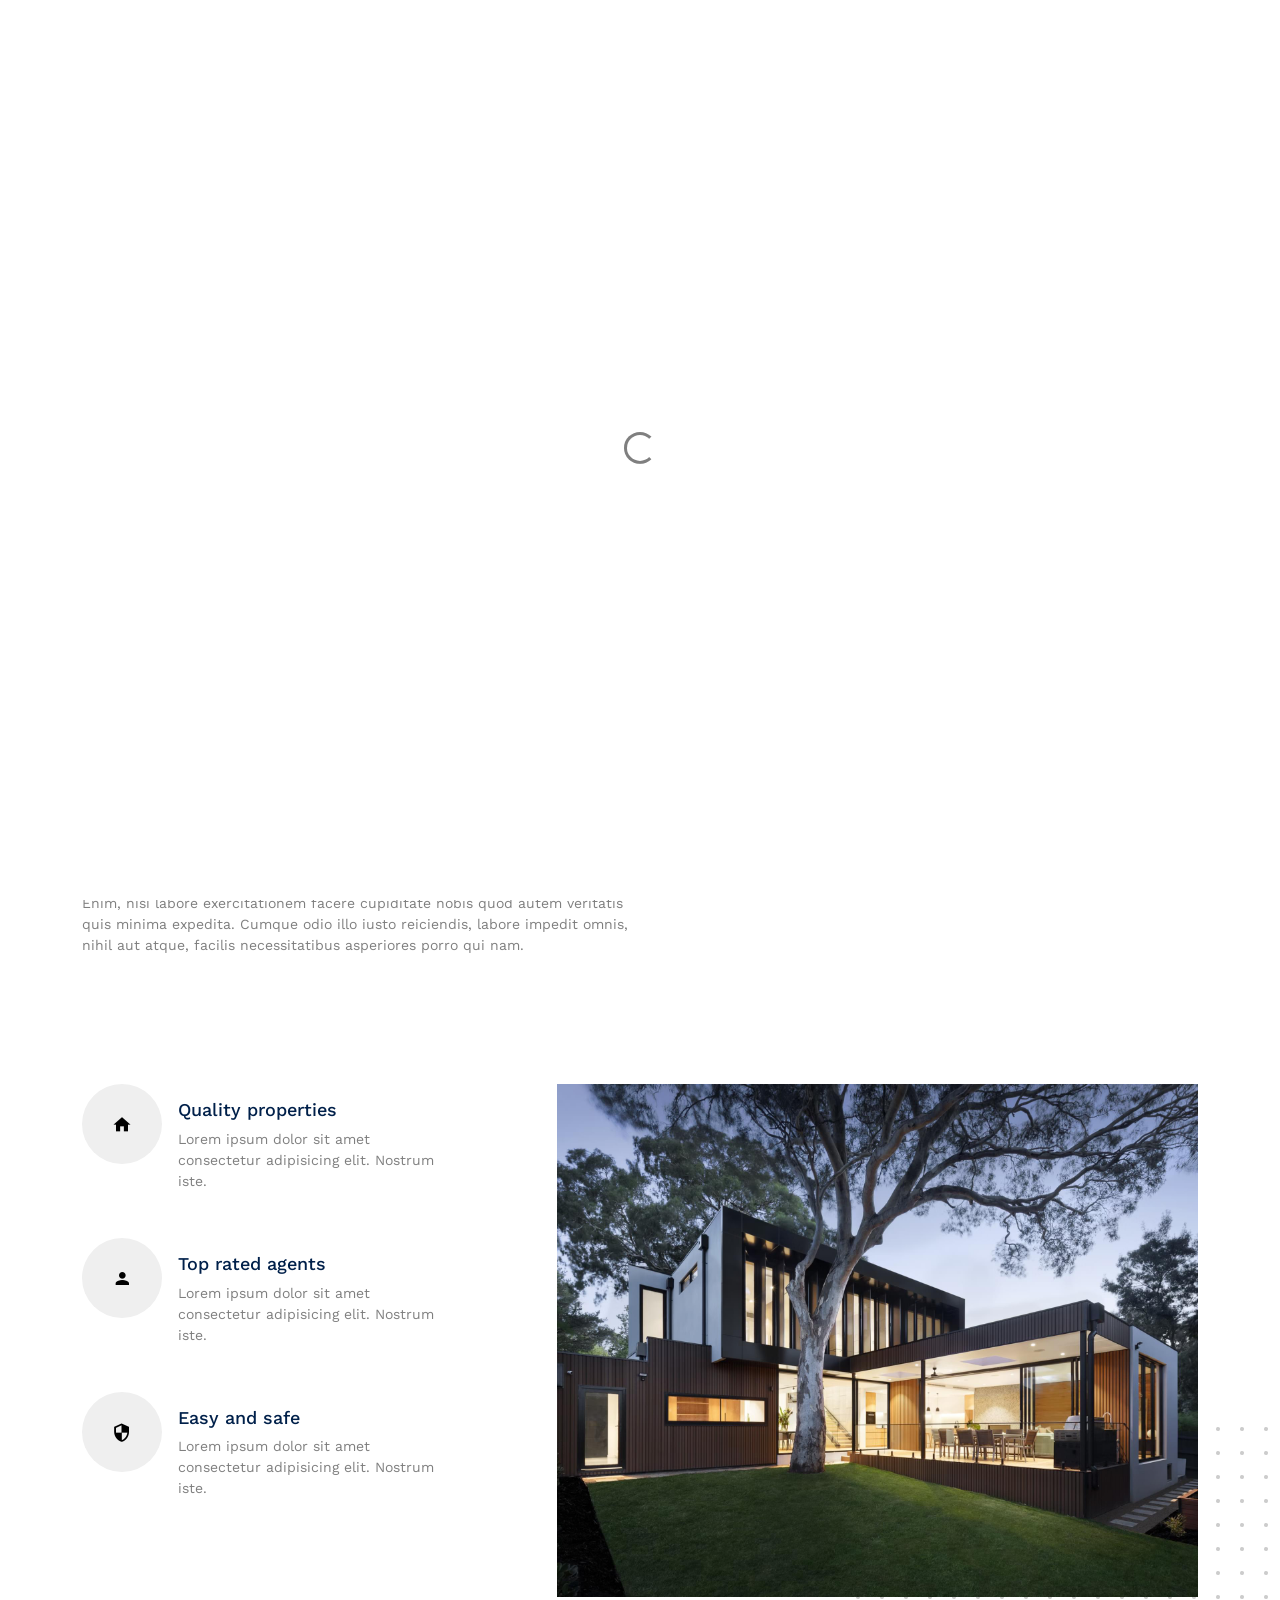
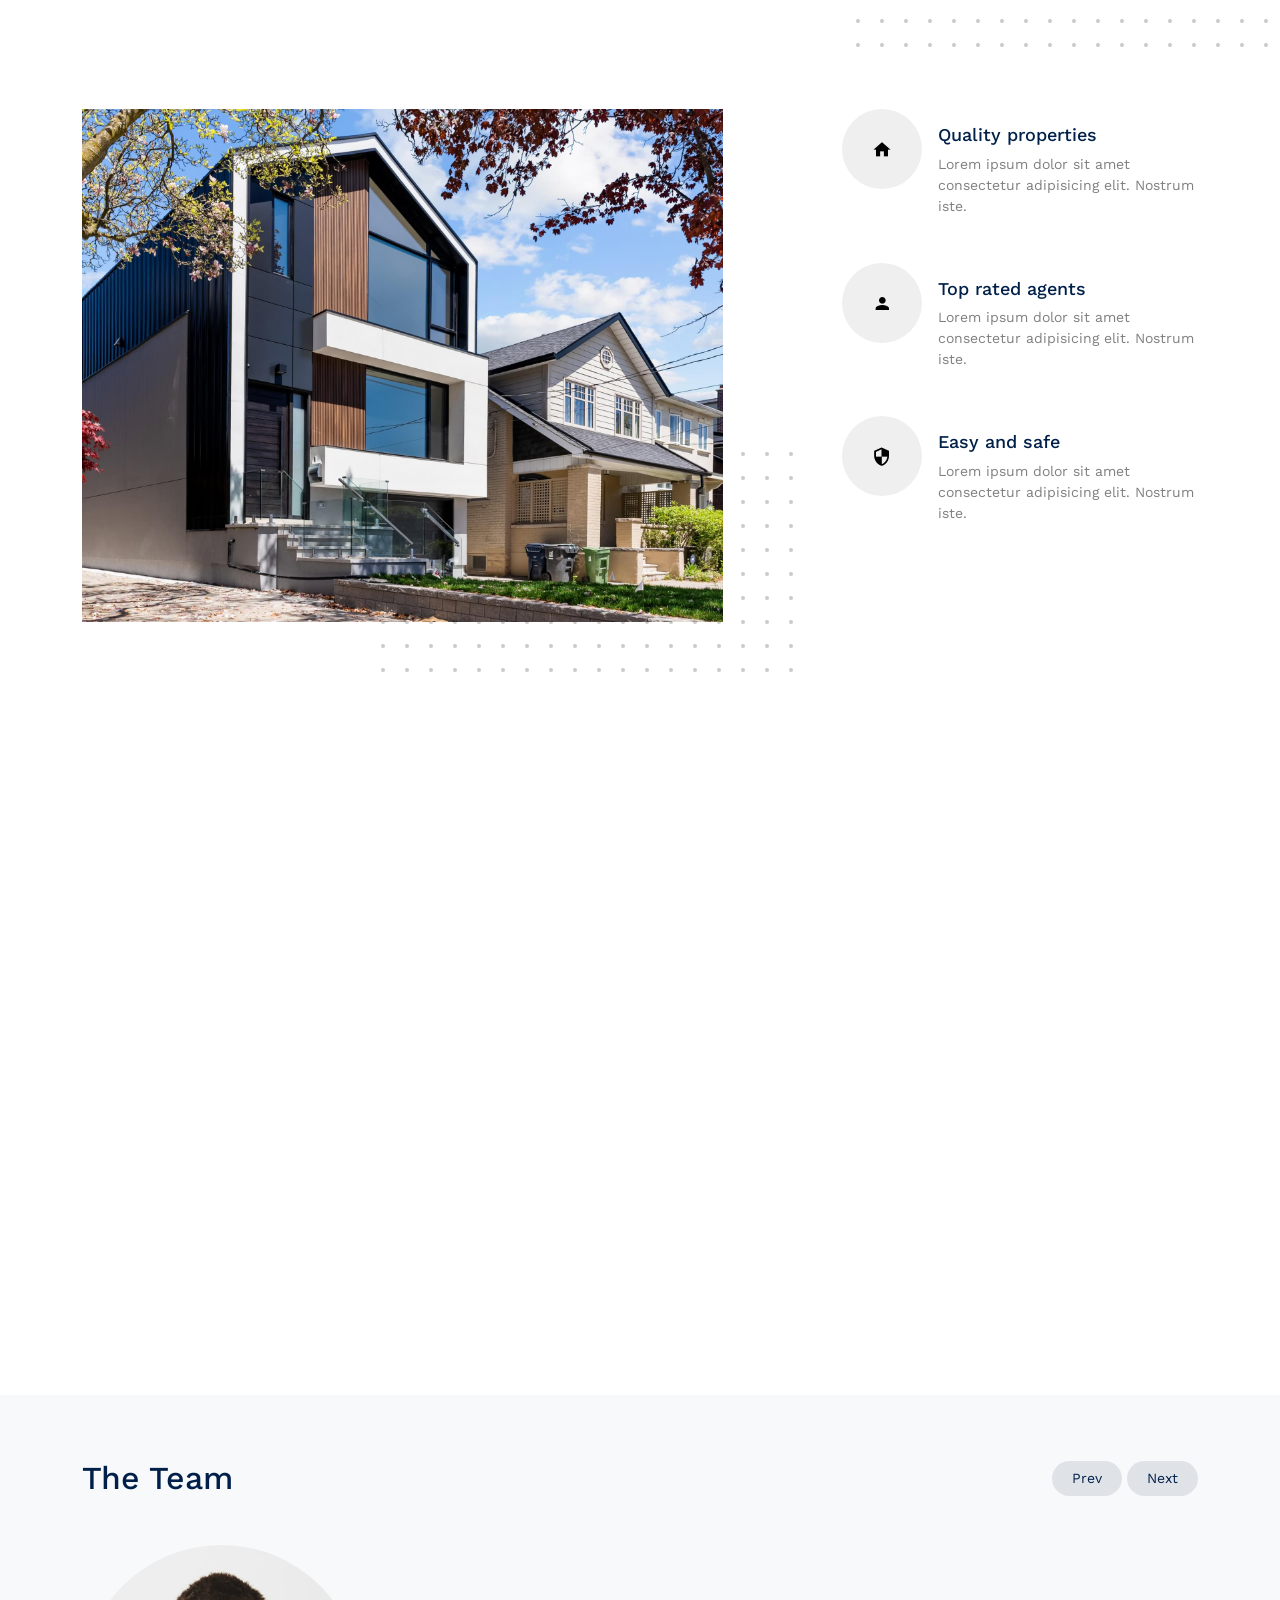
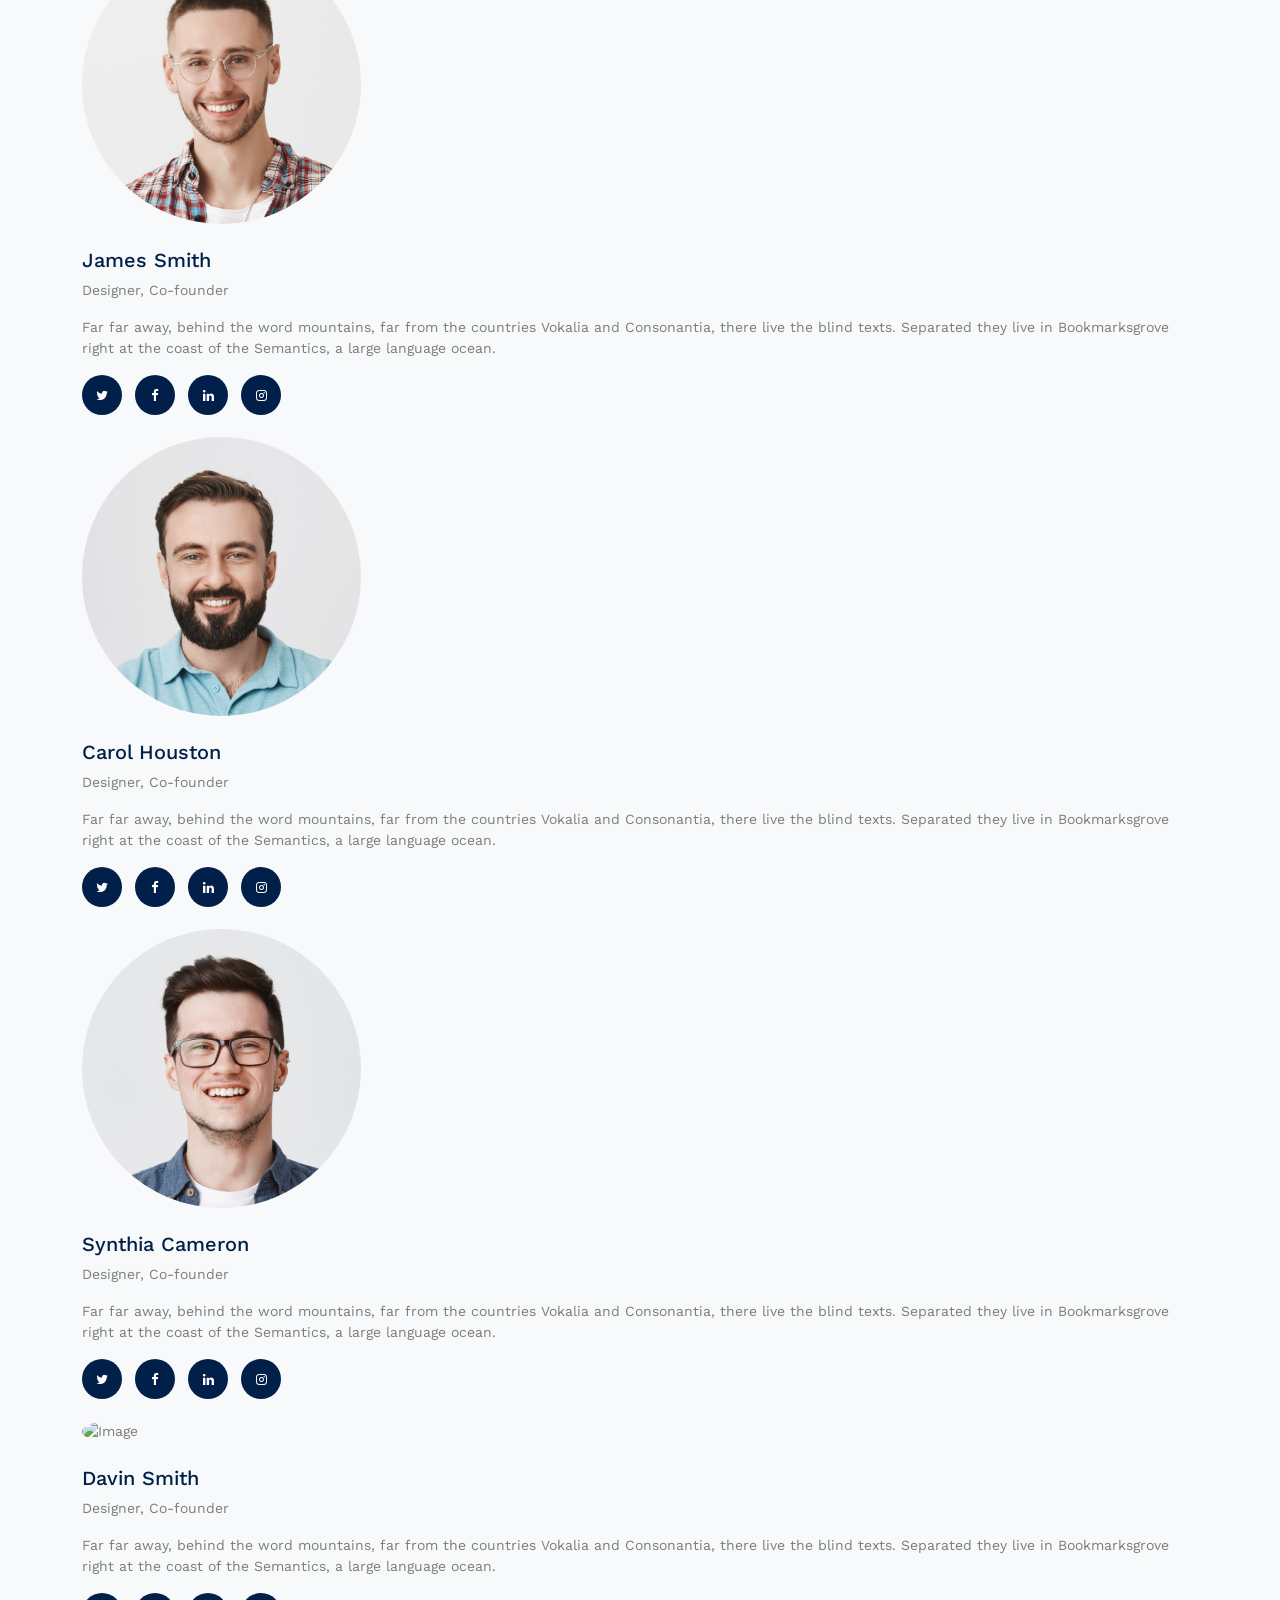
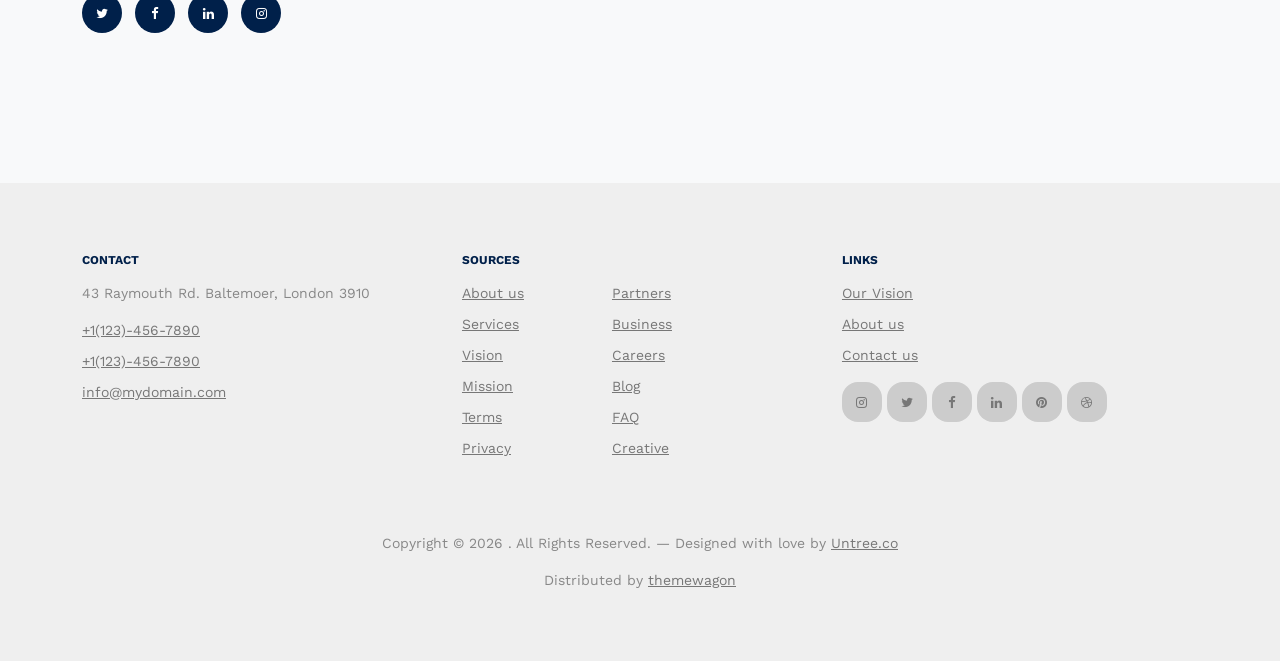
==== about.html @ 36be5779 "First commit" ====
<!-- /*
* Template Name: Property
* Template Author: Untree.co
* Template URI: https://untree.co/
* License: https://creativecommons.org/licenses/by/3.0/
*/ -->
<!DOCTYPE html>
<html lang="en">
  <head>
    <meta charset="utf-8" />
    <meta name="viewport" content="width=device-width, initial-scale=1" />
    <meta name="author" content="Untree.co" />
    <link rel="shortcut icon" href="favicon.png" />

    <meta name="description" content="" />
    <meta name="keywords" content="bootstrap, bootstrap5" />

    <link rel="preconnect" href="https://fonts.googleapis.com" />
    <link rel="preconnect" href="https://fonts.gstatic.com" crossorigin />
    <link
      href="https://fonts.googleapis.com/css2?family=Work+Sans:wght@400;500;600;700&display=swap"
      rel="stylesheet"
    />

    <link rel="stylesheet" href="fonts/icomoon/style.css" />
    <link rel="stylesheet" href="fonts/flaticon/font/flaticon.css" />

    <link rel="stylesheet" href="css/tiny-slider.css" />
    <link rel="stylesheet" href="css/aos.css" />
    <link rel="stylesheet" href="css/style.css" />

    <title>
      Property &mdash; Free Bootstrap 5 Website Template by Untree.co
    </title>
  </head>
  <body>
    <div class="site-mobile-menu site-navbar-target">
      <div class="site-mobile-menu-header">
        <div class="site-mobile-menu-close">
          <span class="icofont-close js-menu-toggle"></span>
        </div>
      </div>
      <div class="site-mobile-menu-body"></div>
    </div>

    <nav class="site-nav">
      <div class="container">
        <div class="menu-bg-wrap">
          <div class="site-navigation">
            <a href="index.html" class="logo m-0 float-start">Property</a>

            <ul
              class="js-clone-nav d-none d-lg-inline-block text-start site-menu float-end"
            >
              <li><a href="index.html">Home</a></li>
              <li class="has-children">
                <a href="properties.html">Properties</a>
                <ul class="dropdown">
                  <li><a href="#">Buy Property</a></li>
                  <li><a href="#">Sell Property</a></li>
                  <li class="has-children">
                    <a href="#">Dropdown</a>
                    <ul class="dropdown">
                      <li><a href="#">Sub Menu One</a></li>
                      <li><a href="#">Sub Menu Two</a></li>
                      <li><a href="#">Sub Menu Three</a></li>
                    </ul>
                  </li>
                </ul>
              </li>
              <li><a href="services.html">Services</a></li>
              <li class="active"><a href="about.html">About</a></li>
              <li><a href="contact.html">Contact Us</a></li>
            </ul>

            <a
              href="#"
              class="burger light me-auto float-end mt-1 site-menu-toggle js-menu-toggle d-inline-block d-lg-none"
              data-toggle="collapse"
              data-target="#main-navbar"
            >
              <span></span>
            </a>
          </div>
        </div>
      </div>
    </nav>

    <div
      class="hero page-inner overlay"
      style="background-image: url('images/hero_bg_3.jpg')"
    >
      <div class="container">
        <div class="row justify-content-center align-items-center">
          <div class="col-lg-9 text-center mt-5">
            <h1 class="heading" data-aos="fade-up">About</h1>

            <nav
              aria-label="breadcrumb"
              data-aos="fade-up"
              data-aos-delay="200"
            >
              <ol class="breadcrumb text-center justify-content-center">
                <li class="breadcrumb-item"><a href="index.html">Home</a></li>
                <li
                  class="breadcrumb-item active text-white-50"
                  aria-current="page"
                >
                  About
                </li>
              </ol>
            </nav>
          </div>
        </div>
      </div>
    </div>

    <div class="section">
      <div class="container">
        <div class="row text-left mb-5">
          <div class="col-12">
            <h2 class="font-weight-bold heading text-primary mb-4">About Us</h2>
          </div>
          <div class="col-lg-6">
            <p class="text-black-50">
              Lorem ipsum dolor sit amet consectetur adipisicing elit. Numquam
              enim pariatur similique debitis vel nisi qui reprehenderit totam?
              Quod maiores.
            </p>
            <p class="text-black-50">
              Lorem ipsum dolor sit amet consectetur adipisicing elit. Magni
              saepe, explicabo nihil. Est, autem error cumque ipsum repellendus
              veniam sed blanditiis unde ullam maxime veritatis perferendis
              cupiditate, at non esse!
            </p>
            <p class="text-black-50">
              Enim, nisi labore exercitationem facere cupiditate nobis quod
              autem veritatis quis minima expedita. Cumque odio illo iusto
              reiciendis, labore impedit omnis, nihil aut atque, facilis
              necessitatibus asperiores porro qui nam.
            </p>
          </div>
          <div class="col-lg-6">
            <p class="text-black-50">
              Lorem ipsum dolor sit amet consectetur adipisicing elit. Magni
              saepe, explicabo nihil. Est, autem error cumque ipsum repellendus
              veniam sed blanditiis unde ullam maxime veritatis perferendis
              cupiditate, at non esse!
            </p>
            <p class="text-black-50">
              Enim, nisi labore exercitationem facere cupiditate nobis quod
              autem veritatis quis minima expedita. Cumque odio illo iusto
              reiciendis, labore impedit omnis, nihil aut atque, facilis
              necessitatibus asperiores porro qui nam.
            </p>
          </div>
        </div>
      </div>
    </div>

    <div class="section pt-0">
      <div class="container">
        <div class="row justify-content-between mb-5">
          <div class="col-lg-7 mb-5 mb-lg-0 order-lg-2">
            <div class="img-about dots">
              <img src="images/hero_bg_3.jpg" alt="Image" class="img-fluid" />
            </div>
          </div>
          <div class="col-lg-4">
            <div class="d-flex feature-h">
              <span class="wrap-icon me-3">
                <span class="icon-home2"></span>
              </span>
              <div class="feature-text">
                <h3 class="heading">Quality properties</h3>
                <p class="text-black-50">
                  Lorem ipsum dolor sit amet consectetur adipisicing elit.
                  Nostrum iste.
                </p>
              </div>
            </div>

            <div class="d-flex feature-h">
              <span class="wrap-icon me-3">
                <span class="icon-person"></span>
              </span>
              <div class="feature-text">
                <h3 class="heading">Top rated agents</h3>
                <p class="text-black-50">
                  Lorem ipsum dolor sit amet consectetur adipisicing elit.
                  Nostrum iste.
                </p>
              </div>
            </div>

            <div class="d-flex feature-h">
              <span class="wrap-icon me-3">
                <span class="icon-security"></span>
              </span>
              <div class="feature-text">
                <h3 class="heading">Easy and safe</h3>
                <p class="text-black-50">
                  Lorem ipsum dolor sit amet consectetur adipisicing elit.
                  Nostrum iste.
                </p>
              </div>
            </div>
          </div>
        </div>
      </div>
    </div>

    <div class="section pt-0">
      <div class="container">
        <div class="row justify-content-between mb-5">
          <div class="col-lg-7 mb-5 mb-lg-0">
            <div class="img-about dots">
              <img src="images/hero_bg_2.jpg" alt="Image" class="img-fluid" />
            </div>
          </div>
          <div class="col-lg-4">
            <div class="d-flex feature-h">
              <span class="wrap-icon me-3">
                <span class="icon-home2"></span>
              </span>
              <div class="feature-text">
                <h3 class="heading">Quality properties</h3>
                <p class="text-black-50">
                  Lorem ipsum dolor sit amet consectetur adipisicing elit.
                  Nostrum iste.
                </p>
              </div>
            </div>

            <div class="d-flex feature-h">
              <span class="wrap-icon me-3">
                <span class="icon-person"></span>
              </span>
              <div class="feature-text">
                <h3 class="heading">Top rated agents</h3>
                <p class="text-black-50">
                  Lorem ipsum dolor sit amet consectetur adipisicing elit.
                  Nostrum iste.
                </p>
              </div>
            </div>

            <div class="d-flex feature-h">
              <span class="wrap-icon me-3">
                <span class="icon-security"></span>
              </span>
              <div class="feature-text">
                <h3 class="heading">Easy and safe</h3>
                <p class="text-black-50">
                  Lorem ipsum dolor sit amet consectetur adipisicing elit.
                  Nostrum iste.
                </p>
              </div>
            </div>
          </div>
        </div>
      </div>
    </div>
    <div class="section">
      <div class="container">
        <div class="row">
          <div class="col-md-4" data-aos="fade-up" data-aos-delay="0">
            <img src="images/img_1.jpg" alt="Image" class="img-fluid" />
          </div>
          <div class="col-md-4 mt-lg-5" data-aos="fade-up" data-aos-delay="100">
            <img src="images/img_3.jpg" alt="Image" class="img-fluid" />
          </div>
          <div class="col-md-4" data-aos="fade-up" data-aos-delay="200">
            <img src="images/img_2.jpg" alt="Image" class="img-fluid" />
          </div>
        </div>
        <div class="row section-counter mt-5">
          <div
            class="col-6 col-sm-6 col-md-6 col-lg-3"
            data-aos="fade-up"
            data-aos-delay="300"
          >
            <div class="counter-wrap mb-5 mb-lg-0">
              <span class="number"
                ><span class="countup text-primary">2917</span></span
              >
              <span class="caption text-black-50"># of Buy Properties</span>
            </div>
          </div>
          <div
            class="col-6 col-sm-6 col-md-6 col-lg-3"
            data-aos="fade-up"
            data-aos-delay="400"
          >
            <div class="counter-wrap mb-5 mb-lg-0">
              <span class="number"
                ><span class="countup text-primary">3918</span></span
              >
              <span class="caption text-black-50"># of Sell Properties</span>
            </div>
          </div>
          <div
            class="col-6 col-sm-6 col-md-6 col-lg-3"
            data-aos="fade-up"
            data-aos-delay="500"
          >
            <div class="counter-wrap mb-5 mb-lg-0">
              <span class="number"
                ><span class="countup text-primary">38928</span></span
              >
              <span class="caption text-black-50"># of All Properties</span>
            </div>
          </div>
          <div
            class="col-6 col-sm-6 col-md-6 col-lg-3"
            data-aos="fade-up"
            data-aos-delay="600"
          >
            <div class="counter-wrap mb-5 mb-lg-0">
              <span class="number"
                ><span class="countup text-primary">1291</span></span
              >
              <span class="caption text-black-50"># of Agents</span>
            </div>
          </div>
        </div>
      </div>
    </div>

    <div class="section sec-testimonials bg-light">
      <div class="container">
        <div class="row mb-5 align-items-center">
          <div class="col-md-6">
            <h2 class="font-weight-bold heading text-primary mb-4 mb-md-0">
              The Team
            </h2>
          </div>
          <div class="col-md-6 text-md-end">
            <div id="testimonial-nav">
              <span class="prev" data-controls="prev">Prev</span>

              <span class="next" data-controls="next">Next</span>
            </div>
          </div>
        </div>

        <div class="row">
          <div class="col-lg-4"></div>
        </div>
        <div class="testimonial-slider-wrap">
          <div class="testimonial-slider">
            <div class="item">
              <div class="testimonial">
                <img
                  src="images/person_1-min.jpg"
                  alt="Image"
                  class="img-fluid rounded-circle w-25 mb-4"
                />
                <h3 class="h5 text-primary">James Smith</h3>
                <p class="text-black-50">Designer, Co-founder</p>

                <p>
                  Far far away, behind the word mountains, far from the
                  countries Vokalia and Consonantia, there live the blind texts.
                  Separated they live in Bookmarksgrove right at the coast of
                  the Semantics, a large language ocean.
                </p>

                <ul class="social list-unstyled list-inline dark-hover">
                  <li class="list-inline-item">
                    <a href="#"><span class="icon-twitter"></span></a>
                  </li>
                  <li class="list-inline-item">
                    <a href="#"><span class="icon-facebook"></span></a>
                  </li>
                  <li class="list-inline-item">
                    <a href="#"><span class="icon-linkedin"></span></a>
                  </li>
                  <li class="list-inline-item">
                    <a href="#"><span class="icon-instagram"></span></a>
                  </li>
                </ul>
              </div>
            </div>

            <div class="item">
              <div class="testimonial">
                <img
                  src="images/person_2-min.jpg"
                  alt="Image"
                  class="img-fluid rounded-circle w-25 mb-4"
                />
                <h3 class="h5 text-primary">Carol Houston</h3>
                <p class="text-black-50">Designer, Co-founder</p>

                <p>
                  Far far away, behind the word mountains, far from the
                  countries Vokalia and Consonantia, there live the blind texts.
                  Separated they live in Bookmarksgrove right at the coast of
                  the Semantics, a large language ocean.
                </p>

                <ul class="social list-unstyled list-inline dark-hover">
                  <li class="list-inline-item">
                    <a href="#"><span class="icon-twitter"></span></a>
                  </li>
                  <li class="list-inline-item">
                    <a href="#"><span class="icon-facebook"></span></a>
                  </li>
                  <li class="list-inline-item">
                    <a href="#"><span class="icon-linkedin"></span></a>
                  </li>
                  <li class="list-inline-item">
                    <a href="#"><span class="icon-instagram"></span></a>
                  </li>
                </ul>
              </div>
            </div>

            <div class="item">
              <div class="testimonial">
                <img
                  src="images/person_3-min.jpg"
                  alt="Image"
                  class="img-fluid rounded-circle w-25 mb-4"
                />
                <h3 class="h5 text-primary">Synthia Cameron</h3>
                <p class="text-black-50">Designer, Co-founder</p>

                <p>
                  Far far away, behind the word mountains, far from the
                  countries Vokalia and Consonantia, there live the blind texts.
                  Separated they live in Bookmarksgrove right at the coast of
                  the Semantics, a large language ocean.
                </p>

                <ul class="social list-unstyled list-inline dark-hover">
                  <li class="list-inline-item">
                    <a href="#"><span class="icon-twitter"></span></a>
                  </li>
                  <li class="list-inline-item">
                    <a href="#"><span class="icon-facebook"></span></a>
                  </li>
                  <li class="list-inline-item">
                    <a href="#"><span class="icon-linkedin"></span></a>
                  </li>
                  <li class="list-inline-item">
                    <a href="#"><span class="icon-instagram"></span></a>
                  </li>
                </ul>
              </div>
            </div>

            <div class="item">
              <div class="testimonial">
                <img
                  src="images/person_4.jpg"
                  alt="Image"
                  class="img-fluid rounded-circle w-25 mb-4"
                />
                <h3 class="h5 text-primary">Davin Smith</h3>
                <p class="text-black-50">Designer, Co-founder</p>

                <p>
                  Far far away, behind the word mountains, far from the
                  countries Vokalia and Consonantia, there live the blind texts.
                  Separated they live in Bookmarksgrove right at the coast of
                  the Semantics, a large language ocean.
                </p>

                <ul class="social list-unstyled list-inline dark-hover">
                  <li class="list-inline-item">
                    <a href="#"><span class="icon-twitter"></span></a>
                  </li>
                  <li class="list-inline-item">
                    <a href="#"><span class="icon-facebook"></span></a>
                  </li>
                  <li class="list-inline-item">
                    <a href="#"><span class="icon-linkedin"></span></a>
                  </li>
                  <li class="list-inline-item">
                    <a href="#"><span class="icon-instagram"></span></a>
                  </li>
                </ul>
              </div>
            </div>
          </div>
        </div>
      </div>
    </div>

    <div class="site-footer">
      <div class="container">
        <div class="row">
          <div class="col-lg-4">
            <div class="widget">
              <h3>Contact</h3>
              <address>43 Raymouth Rd. Baltemoer, London 3910</address>
              <ul class="list-unstyled links">
                <li><a href="tel://11234567890">+1(123)-456-7890</a></li>
                <li><a href="tel://11234567890">+1(123)-456-7890</a></li>
                <li>
                  <a href="mailto:info@mydomain.com">info@mydomain.com</a>
                </li>
              </ul>
            </div>
            <!-- /.widget -->
          </div>
          <!-- /.col-lg-4 -->
          <div class="col-lg-4">
            <div class="widget">
              <h3>Sources</h3>
              <ul class="list-unstyled float-start links">
                <li><a href="#">About us</a></li>
                <li><a href="#">Services</a></li>
                <li><a href="#">Vision</a></li>
                <li><a href="#">Mission</a></li>
                <li><a href="#">Terms</a></li>
                <li><a href="#">Privacy</a></li>
              </ul>
              <ul class="list-unstyled float-start links">
                <li><a href="#">Partners</a></li>
                <li><a href="#">Business</a></li>
                <li><a href="#">Careers</a></li>
                <li><a href="#">Blog</a></li>
                <li><a href="#">FAQ</a></li>
                <li><a href="#">Creative</a></li>
              </ul>
            </div>
            <!-- /.widget -->
          </div>
          <!-- /.col-lg-4 -->
          <div class="col-lg-4">
            <div class="widget">
              <h3>Links</h3>
              <ul class="list-unstyled links">
                <li><a href="#">Our Vision</a></li>
                <li><a href="#">About us</a></li>
                <li><a href="#">Contact us</a></li>
              </ul>

              <ul class="list-unstyled social">
                <li>
                  <a href="#"><span class="icon-instagram"></span></a>
                </li>
                <li>
                  <a href="#"><span class="icon-twitter"></span></a>
                </li>
                <li>
                  <a href="#"><span class="icon-facebook"></span></a>
                </li>
                <li>
                  <a href="#"><span class="icon-linkedin"></span></a>
                </li>
                <li>
                  <a href="#"><span class="icon-pinterest"></span></a>
                </li>
                <li>
                  <a href="#"><span class="icon-dribbble"></span></a>
                </li>
              </ul>
            </div>
            <!-- /.widget -->
          </div>
          <!-- /.col-lg-4 -->
        </div>
        <!-- /.row -->

        <div class="row mt-5">
          <div class="col-12 text-center">
            <!-- 
              **==========
              NOTE: 
              Please don't remove this copyright link unless you buy the license here https://untree.co/license/  
              **==========
            -->

            <p>
              Copyright &copy;
              <script>
                document.write(new Date().getFullYear());
              </script>
              . All Rights Reserved. &mdash; Designed with love by
              <a href="https://untree.co">Untree.co</a>
              <!-- License information: https://untree.co/license/ -->
            </p>
            <div>
              Distributed by
              <a href="https://themewagon.com/" target="_blank">themewagon</a>
            </div>
          </div>
        </div>
      </div>
      <!-- /.container -->
    </div>
    <!-- /.site-footer -->

    <!-- Preloader -->
    <div id="overlayer"></div>
    <div class="loader">
      <div class="spinner-border" role="status">
        <span class="visually-hidden">Loading...</span>
      </div>
    </div>

    <script src="js/bootstrap.bundle.min.js"></script>
    <script src="js/tiny-slider.js"></script>
    <script src="js/aos.js"></script>
    <script src="js/navbar.js"></script>
    <script src="js/counter.js"></script>
    <script src="js/custom.js"></script>
  </body>
</html>
---- fonts/icomoon/style.css ----
@font-face {
  font-family: 'icomoon';
  src:  url('fonts/icomoon.eot?10si43');
  src:  url('fonts/icomoon.eot?10si43#iefix') format('embedded-opentype'),
    url('fonts/icomoon.ttf?10si43') format('truetype'),
    url('fonts/icomoon.woff?10si43') format('woff'),
    url('fonts/icomoon.svg?10si43#icomoon') format('svg');
  font-weight: normal;
  font-style: normal;
}

[class^="icon-"], [class*=" icon-"] {
  /* use !important to prevent issues with browser extensions that change fonts */
  font-family: 'icomoon' !important;
  speak: none;
  font-style: normal;
  font-weight: normal;
  font-variant: normal;
  text-transform: none;
  line-height: 1;

  /* Better Font Rendering =========== */
  -webkit-font-smoothing: antialiased;
  -moz-osx-font-smoothing: grayscale;
}

.icon-asterisk:before {
  content: "\f069";
}
.icon-plus:before {
  content: "\f067";
}
.icon-question:before {
  content: "\f128";
}
.icon-minus:before {
  content: "\f068";
}
.icon-glass:before {
  content: "\f000";
}
.icon-music:before {
  content: "\f001";
}
.icon-search:before {
  content: "\f002";
}
.icon-envelope-o:before {
  content: "\f003";
}
.icon-heart:before {
  content: "\f004";
}
.icon-star:before {
  content: "\f005";
}
.icon-star-o:before {
  content: "\f006";
}
.icon-user:before {
  content: "\f007";
}
.icon-film:before {
  content: "\f008";
}
.icon-th-large:before {
  content: "\f009";
}
.icon-th:before {
  content: "\f00a";
}
.icon-th-list:before {
  content: "\f00b";
}
.icon-check:before {
  content: "\f00c";
}
.icon-close:before {
  content: "\f00d";
}
.icon-remove:before {
  content: "\f00d";
}
.icon-times:before {
  content: "\f00d";
}
.icon-search-plus:before {
  content: "\f00e";
}
.icon-search-minus:before {
  content: "\f010";
}
.icon-power-off:before {
  content: "\f011";
}
.icon-signal:before {
  content: "\f012";
}
.icon-cog:before {
  content: "\f013";
}
.icon-gear:before {
  content: "\f013";
}
.icon-trash-o:before {
  content: "\f014";
}
.icon-home:before {
  content: "\f015";
}
.icon-file-o:before {
  content: "\f016";
}
.icon-clock-o:before {
  content: "\f017";
}
.icon-road:before {
  content: "\f018";
}
.icon-download:before {
  content: "\f019";
}
.icon-arrow-circle-o-down:before {
  content: "\f01a";
}
.icon-arrow-circle-o-up:before {
  content: "\f01b";
}
.icon-inbox:before {
  content: "\f01c";
}
.icon-play-circle-o:before {
  content: "\f01d";
}
.icon-repeat:before {
  content: "\f01e";
}
.icon-rotate-right:before {
  content: "\f01e";
}
.icon-refresh:before {
  content: "\f021";
}
.icon-list-alt:before {
  content: "\f022";
}
.icon-lock:before {
  content: "\f023";
}
.icon-flag:before {
  content: "\f024";
}
.icon-headphones:before {
  content: "\f025";
}
.icon-volume-off:before {
  content: "\f026";
}
.icon-volume-down:before {
  content: "\f027";
}
.icon-volume-up:before {
  content: "\f028";
}
.icon-qrcode:before {
  content: "\f029";
}
.icon-barcode:before {
  content: "\f02a";
}
.icon-tag:before {
  content: "\f02b";
}
.icon-tags:before {
  content: "\f02c";
}
.icon-book:before {
  content: "\f02d";
}
.icon-bookmark:before {
  content: "\f02e";
}
.icon-print:before {
  content: "\f02f";
}
.icon-camera:before {
  content: "\f030";
}
.icon-font:before {
  content: "\f031";
}
.icon-bold:before {
  content: "\f032";
}
.icon-italic:before {
  content: "\f033";
}
.icon-text-height:before {
  content: "\f034";
}
.icon-text-width:before {
  content: "\f035";
}
.icon-align-left:before {
  content: "\f036";
}
.icon-align-center:before {
  content: "\f037";
}
.icon-align-right:before {
  content: "\f038";
}
.icon-align-justify:before {
  content: "\f039";
}
.icon-list:before {
  content: "\f03a";
}
.icon-dedent:before {
  content: "\f03b";
}
.icon-outdent:before {
  content: "\f03b";
}
.icon-indent:before {
  content: "\f03c";
}
.icon-video-camera:before {
  content: "\f03d";
}
.icon-image:before {
  content: "\f03e";
}
.icon-photo:before {
  content: "\f03e";
}
.icon-picture-o:before {
  content: "\f03e";
}
.icon-pencil:before {
  content: "\f040";
}
.icon-map-marker:before {
  content: "\f041";
}
.icon-adjust:before {
  content: "\f042";
}
.icon-tint:before {
  content: "\f043";
}
.icon-edit:before {
  content: "\f044";
}
.icon-pencil-square-o:before {
  content: "\f044";
}
.icon-share-square-o:before {
  content: "\f045";
}
.icon-check-square-o:before {
  content: "\f046";
}
.icon-arrows:before {
  content: "\f047";
}
.icon-step-backward:before {
  content: "\f048";
}
.icon-fast-backward:before {
  content: "\f049";
}
.icon-backward:before {
  content: "\f04a";
}
.icon-play:before {
  content: "\f04b";
}
.icon-pause:before {
  content: "\f04c";
}
.icon-stop:before {
  content: "\f04d";
}
.icon-forward:before {
  content: "\f04e";
}
.icon-fast-forward:before {
  content: "\f050";
}
.icon-step-forward:before {
  content: "\f051";
}
.icon-eject:before {
  content: "\f052";
}
.icon-chevron-left:before {
  content: "\f053";
}
.icon-chevron-right:before {
  content: "\f054";
}
.icon-plus-circle:before {
  content: "\f055";
}
.icon-minus-circle:before {
  content: "\f056";
}
.icon-times-circle:before {
  content: "\f057";
}
.icon-check-circle:before {
  content: "\f058";
}
.icon-question-circle:before {
  content: "\f059";
}
.icon-info-circle:before {
  content: "\f05a";
}
.icon-crosshairs:before {
  content: "\f05b";
}
.icon-times-circle-o:before {
  content: "\f05c";
}
.icon-check-circle-o:before {
  content: "\f05d";
}
.icon-ban:before {
  content: "\f05e";
}
.icon-arrow-left:before {
  content: "\f060";
}
.icon-arrow-right:before {
  content: "\f061";
}
.icon-arrow-up:before {
  content: "\f062";
}
.icon-arrow-down:before {
  content: "\f063";
}
.icon-mail-forward:before {
  content: "\f064";
}
.icon-share:before {
  content: "\f064";
}
.icon-expand:before {
  content: "\f065";
}
.icon-compress:before {
  content: "\f066";
}
.icon-exclamation-circle:before {
  content: "\f06a";
}
.icon-gift:before {
  content: "\f06b";
}
.icon-leaf:before {
  content: "\f06c";
}
.icon-fire:before {
  content: "\f06d";
}
.icon-eye:before {
  content: "\f06e";
}
.icon-eye-slash:before {
  content: "\f070";
}
.icon-exclamation-triangle:before {
  content: "\f071";
}
.icon-warning:before {
  content: "\f071";
}
.icon-plane:before {
  content: "\f072";
}
.icon-calendar:before {
  content: "\f073";
}
.icon-random:before {
  content: "\f074";
}
.icon-comment:before {
  content: "\f075";
}
.icon-magnet:before {
  content: "\f076";
}
.icon-chevron-up:before {
  content: "\f077";
}
.icon-chevron-down:before {
  content: "\f078";
}
.icon-retweet:before {
  content: "\f079";
}
.icon-shopping-cart:before {
  content: "\f07a";
}
.icon-folder:before {
  content: "\f07b";
}
.icon-folder-open:before {
  content: "\f07c";
}
.icon-arrows-v:before {
  content: "\f07d";
}
.icon-arrows-h:before {
  content: "\f07e";
}
.icon-bar-chart:before {
  content: "\f080";
}
.icon-bar-chart-o:before {
  content: "\f080";
}
.icon-twitter-square:before {
  content: "\f081";
}
.icon-facebook-square:before {
  content: "\f082";
}
.icon-camera-retro:before {
  content: "\f083";
}
.icon-key:before {
  content: "\f084";
}
.icon-cogs:before {
  content: "\f085";
}
.icon-gears:before {
  content: "\f085";
}
.icon-comments:before {
  content: "\f086";
}
.icon-thumbs-o-up:before {
  content: "\f087";
}
.icon-thumbs-o-down:before {
  content: "\f088";
}
.icon-star-half:before {
  content: "\f089";
}
.icon-heart-o:before {
  content: "\f08a";
}
.icon-sign-out:before {
  content: "\f08b";
}
.icon-linkedin-square:before {
  content: "\f08c";
}
.icon-thumb-tack:before {
  content: "\f08d";
}
.icon-external-link:before {
  content: "\f08e";
}
.icon-sign-in:before {
  content: "\f090";
}
.icon-trophy:before {
  content: "\f091";
}
.icon-github-square:before {
  content: "\f092";
}
.icon-upload:before {
  content: "\f093";
}
.icon-lemon-o:before {
  content: "\f094";
}
.icon-phone:before {
  content: "\f095";
}
.icon-square-o:before {
  content: "\f096";
}
.icon-bookmark-o:before {
  content: "\f097";
}
.icon-phone-square:before {
  content: "\f098";
}
.icon-twitter:before {
  content: "\f099";
}
.icon-facebook:before {
  content: "\f09a";
}
.icon-facebook-f:before {
  content: "\f09a";
}
.icon-github:before {
  content: "\f09b";
}
.icon-unlock:before {
  content: "\f09c";
}
.icon-credit-card:before {
  content: "\f09d";
}
.icon-feed:before {
  content: "\f09e";
}
.icon-rss:before {
  content: "\f09e";
}
.icon-hdd-o:before {
  content: "\f0a0";
}
.icon-bullhorn:before {
  content: "\f0a1";
}
.icon-bell-o:before {
  content: "\f0a2";
}
.icon-certificate:before {
  content: "\f0a3";
}
.icon-hand-o-right:before {
  content: "\f0a4";
}
.icon-hand-o-left:before {
  content: "\f0a5";
}
.icon-hand-o-up:before {
  content: "\f0a6";
}
.icon-hand-o-down:before {
  content: "\f0a7";
}
.icon-arrow-circle-left:before {
  content: "\f0a8";
}
.icon-arrow-circle-right:before {
  content: "\f0a9";
}
.icon-arrow-circle-up:before {
  content: "\f0aa";
}
.icon-arrow-circle-down:before {
  content: "\f0ab";
}
.icon-globe:before {
  content: "\f0ac";
}
.icon-wrench:before {
  content: "\f0ad";
}
.icon-tasks:before {
  content: "\f0ae";
}
.icon-filter:before {
  content: "\f0b0";
}
.icon-briefcase:before {
  content: "\f0b1";
}
.icon-arrows-alt:before {
  content: "\f0b2";
}
.icon-group:before {
  content: "\f0c0";
}
.icon-users:before {
  content: "\f0c0";
}
.icon-chain:before {
  content: "\f0c1";
}
.icon-link:before {
  content: "\f0c1";
}
.icon-cloud:before {
  content: "\f0c2";
}
.icon-flask:before {
  content: "\f0c3";
}
.icon-cut:before {
  content: "\f0c4";
}
.icon-scissors:before {
  content: "\f0c4";
}
.icon-copy:before {
  content: "\f0c5";
}
.icon-files-o:before {
  content: "\f0c5";
}
.icon-paperclip:before {
  content: "\f0c6";
}
.icon-floppy-o:before {
  content: "\f0c7";
}
.icon-save:before {
  content: "\f0c7";
}
.icon-square:before {
  content: "\f0c8";
}
.icon-bars:before {
  content: "\f0c9";
}
.icon-navicon:before {
  content: "\f0c9";
}
.icon-reorder:before {
  content: "\f0c9";
}
.icon-list-ul:before {
  content: "\f0ca";
}
.icon-list-ol:before {
  content: "\f0cb";
}
.icon-strikethrough:before {
  content: "\f0cc";
}
.icon-underline:before {
  content: "\f0cd";
}
.icon-table:before {
  content: "\f0ce";
}
.icon-magic:before {
  content: "\f0d0";
}
.icon-truck:before {
  content: "\f0d1";
}
.icon-pinterest:before {
  content: "\f0d2";
}
.icon-pinterest-square:before {
  content: "\f0d3";
}
.icon-google-plus-square:before {
  content: "\f0d4";
}
.icon-google-plus:before {
  content: "\f0d5";
}
.icon-money:before {
  content: "\f0d6";
}
.icon-caret-down:before {
  content: "\f0d7";
}
.icon-caret-up:before {
  content: "\f0d8";
}
.icon-caret-left:before {
  content: "\f0d9";
}
.icon-caret-right:before {
  content: "\f0da";
}
.icon-columns:before {
  content: "\f0db";
}
.icon-sort:before {
  content: "\f0dc";
}
.icon-unsorted:before {
  content: "\f0dc";
}
.icon-sort-desc:before {
  content: "\f0dd";
}
.icon-sort-down:before {
  content: "\f0dd";
}
.icon-sort-asc:before {
  content: "\f0de";
}
.icon-sort-up:before {
  content: "\f0de";
}
.icon-envelope:before {
  content: "\f0e0";
}
.icon-linkedin:before {
  content: "\f0e1";
}
.icon-rotate-left:before {
  content: "\f0e2";
}
.icon-undo:before {
  content: "\f0e2";
}
.icon-gavel:before {
  content: "\f0e3";
}
.icon-legal:before {
  content: "\f0e3";
}
.icon-dashboard:before {
  content: "\f0e4";
}
.icon-tachometer:before {
  content: "\f0e4";
}
.icon-comment-o:before {
  content: "\f0e5";
}
.icon-comments-o:before {
  content: "\f0e6";
}
.icon-bolt:before {
  content: "\f0e7";
}
.icon-flash:before {
  content: "\f0e7";
}
.icon-sitemap:before {
  content: "\f0e8";
}
.icon-umbrella:before {
  content: "\f0e9";
}
.icon-clipboard:before {
  content: "\f0ea";
}
.icon-paste:before {
  content: "\f0ea";
}
.icon-lightbulb-o:before {
  content: "\f0eb";
}
.icon-exchange:before {
  content: "\f0ec";
}
.icon-cloud-download:before {
  content: "\f0ed";
}
.icon-cloud-upload:before {
  content: "\f0ee";
}
.icon-user-md:before {
  content: "\f0f0";
}
.icon-stethoscope:before {
  content: "\f0f1";
}
.icon-suitcase:before {
  content: "\f0f2";
}
.icon-bell:before {
  content: "\f0f3";
}
.icon-coffee:before {
  content: "\f0f4";
}
.icon-cutlery:before {
  content: "\f0f5";
}
.icon-file-text-o:before {
  content: "\f0f6";
}
.icon-building-o:before {
  content: "\f0f7";
}
.icon-hospital-o:before {
  content: "\f0f8";
}
.icon-ambulance:before {
  content: "\f0f9";
}
.icon-medkit:before {
  content: "\f0fa";
}
.icon-fighter-jet:before {
  content: "\f0fb";
}
.icon-beer:before {
  content: "\f0fc";
}
.icon-h-square:before {
  content: "\f0fd";
}
.icon-plus-square:before {
  content: "\f0fe";
}
.icon-angle-double-left:before {
  content: "\f100";
}
.icon-angle-double-right:before {
  content: "\f101";
}
.icon-angle-double-up:before {
  content: "\f102";
}
.icon-angle-double-down:before {
  content: "\f103";
}
.icon-angle-left:before {
  content: "\f104";
}
.icon-angle-right:before {
  content: "\f105";
}
.icon-angle-up:before {
  content: "\f106";
}
.icon-angle-down:before {
  content: "\f107";
}
.icon-desktop:before {
  content: "\f108";
}
.icon-laptop:before {
  content: "\f109";
}
.icon-tablet:before {
  content: "\f10a";
}
.icon-mobile:before {
  content: "\f10b";
}
.icon-mobile-phone:before {
  content: "\f10b";
}
.icon-circle-o:before {
  content: "\f10c";
}
.icon-quote-left:before {
  content: "\f10d";
}
.icon-quote-right:before {
  content: "\f10e";
}
.icon-spinner:before {
  content: "\f110";
}
.icon-circle:before {
  content: "\f111";
}
.icon-mail-reply:before {
  content: "\f112";
}
.icon-reply:before {
  content: "\f112";
}
.icon-github-alt:before {
  content: "\f113";
}
.icon-folder-o:before {
  content: "\f114";
}
.icon-folder-open-o:before {
  content: "\f115";
}
.icon-smile-o:before {
  content: "\f118";
}
.icon-frown-o:before {
  content: "\f119";
}
.icon-meh-o:before {
  content: "\f11a";
}
.icon-gamepad:before {
  content: "\f11b";
}
.icon-keyboard-o:before {
  content: "\f11c";
}
.icon-flag-o:before {
  content: "\f11d";
}
.icon-flag-checkered:before {
  content: "\f11e";
}
.icon-terminal:before {
  content: "\f120";
}
.icon-code:before {
  content: "\f121";
}
.icon-mail-reply-all:before {
  content: "\f122";
}
.icon-reply-all:before {
  content: "\f122";
}
.icon-star-half-empty:before {
  content: "\f123";
}
.icon-star-half-full:before {
  content: "\f123";
}
.icon-star-half-o:before {
  content: "\f123";
}
.icon-location-arrow:before {
  content: "\f124";
}
.icon-crop:before {
  content: "\f125";
}
.icon-code-fork:before {
  content: "\f126";
}
.icon-chain-broken:before {
  content: "\f127";
}
.icon-unlink:before {
  content: "\f127";
}
.icon-info:before {
  content: "\f129";
}
.icon-exclamation:before {
  content: "\f12a";
}
.icon-superscript:before {
  content: "\f12b";
}
.icon-subscript:before {
  content: "\f12c";
}
.icon-eraser:before {
  content: "\f12d";
}
.icon-puzzle-piece:before {
  content: "\f12e";
}
.icon-microphone:before {
  content: "\f130";
}
.icon-microphone-slash:before {
  content: "\f131";
}
.icon-shield:before {
  content: "\f132";
}
.icon-calendar-o:before {
  content: "\f133";
}
.icon-fire-extinguisher:before {
  content: "\f134";
}
.icon-rocket:before {
  content: "\f135";
}
.icon-maxcdn:before {
  content: "\f136";
}
.icon-chevron-circle-left:before {
  content: "\f137";
}
.icon-chevron-circle-right:before {
  content: "\f138";
}
.icon-chevron-circle-up:before {
  content: "\f139";
}
.icon-chevron-circle-down:before {
  content: "\f13a";
}
.icon-html5:before {
  content: "\f13b";
}
.icon-css3:before {
  content: "\f13c";
}
.icon-anchor:before {
  content: "\f13d";
}
.icon-unlock-alt:before {
  content: "\f13e";
}
.icon-bullseye:before {
  content: "\f140";
}
.icon-ellipsis-h:before {
  content: "\f141";
}
.icon-ellipsis-v:before {
  content: "\f142";
}
.icon-rss-square:before {
  content: "\f143";
}
.icon-play-circle:before {
  content: "\f144";
}
.icon-ticket:before {
  content: "\f145";
}
.icon-minus-square:before {
  content: "\f146";
}
.icon-minus-square-o:before {
  content: "\f147";
}
.icon-level-up:before {
  content: "\f148";
}
.icon-level-down:before {
  content: "\f149";
}
.icon-check-square:before {
  content: "\f14a";
}
.icon-pencil-square:before {
  content: "\f14b";
}
.icon-external-link-square:before {
  content: "\f14c";
}
.icon-share-square:before {
  content: "\f14d";
}
.icon-compass:before {
  content: "\f14e";
}
.icon-caret-square-o-down:before {
  content: "\f150";
}
.icon-toggle-down:before {
  content: "\f150";
}
.icon-caret-square-o-up:before {
  content: "\f151";
}
.icon-toggle-up:before {
  content: "\f151";
}
.icon-caret-square-o-right:before {
  content: "\f152";
}
.icon-toggle-right:before {
  content: "\f152";
}
.icon-eur:before {
  content: "\f153";
}
.icon-euro:before {
  content: "\f153";
}
.icon-gbp:before {
  content: "\f154";
}
.icon-dollar:before {
  content: "\f155";
}
.icon-usd:before {
  content: "\f155";
}
.icon-inr:before {
  content: "\f156";
}
.icon-rupee:before {
  content: "\f156";
}
.icon-cny:before {
  content: "\f157";
}
.icon-jpy:before {
  content: "\f157";
}
.icon-rmb:before {
  content: "\f157";
}
.icon-yen:before {
  content: "\f157";
}
.icon-rouble:before {
  content: "\f158";
}
.icon-rub:before {
  content: "\f158";
}
.icon-ruble:before {
  content: "\f158";
}
.icon-krw:before {
  content: "\f159";
}
.icon-won:before {
  content: "\f159";
}
.icon-bitcoin:before {
  content: "\f15a";
}
.icon-btc:before {
  content: "\f15a";
}
.icon-file:before {
  content: "\f15b";
}
.icon-file-text:before {
  content: "\f15c";
}
.icon-sort-alpha-asc:before {
  content: "\f15d";
}
.icon-sort-alpha-desc:before {
  content: "\f15e";
}
.icon-sort-amount-asc:before {
  content: "\f160";
}
.icon-sort-amount-desc:before {
  content: "\f161";
}
.icon-sort-numeric-asc:before {
  content: "\f162";
}
.icon-sort-numeric-desc:before {
  content: "\f163";
}
.icon-thumbs-up:before {
  content: "\f164";
}
.icon-thumbs-down:before {
  content: "\f165";
}
.icon-youtube-square:before {
  content: "\f166";
}
.icon-youtube:before {
  content: "\f167";
}
.icon-xing:before {
  content: "\f168";
}
.icon-xing-square:before {
  content: "\f169";
}
.icon-youtube-play:before {
  content: "\f16a";
}
.icon-dropbox:before {
  content: "\f16b";
}
.icon-stack-overflow:before {
  content: "\f16c";
}
.icon-instagram:before {
  content: "\f16d";
}
.icon-flickr:before {
  content: "\f16e";
}
.icon-adn:before {
  content: "\f170";
}
.icon-bitbucket:before {
  content: "\f171";
}
.icon-bitbucket-square:before {
  content: "\f172";
}
.icon-tumblr:before {
  content: "\f173";
}
.icon-tumblr-square:before {
  content: "\f174";
}
.icon-long-arrow-down:before {
  content: "\f175";
}
.icon-long-arrow-up:before {
  content: "\f176";
}
.icon-long-arrow-left:before {
  content: "\f177";
}
.icon-long-arrow-right:before {
  content: "\f178";
}
.icon-apple:before {
  content: "\f179";
}
.icon-windows:before {
  content: "\f17a";
}
.icon-android:before {
  content: "\f17b";
}
.icon-linux:before {
  content: "\f17c";
}
.icon-dribbble:before {
  content: "\f17d";
}
.icon-skype:before {
  content: "\f17e";
}
.icon-foursquare:before {
  content: "\f180";
}
.icon-trello:before {
  content: "\f181";
}
.icon-female:before {
  content: "\f182";
}
.icon-male:before {
  content: "\f183";
}
.icon-gittip:before {
  content: "\f184";
}
.icon-gratipay:before {
  content: "\f184";
}
.icon-sun-o:before {
  content: "\f185";
}
.icon-moon-o:before {
  content: "\f186";
}
.icon-archive:before {
  content: "\f187";
}
.icon-bug:before {
  content: "\f188";
}
.icon-vk:before {
  content: "\f189";
}
.icon-weibo:before {
  content: "\f18a";
}
.icon-renren:before {
  content: "\f18b";
}
.icon-pagelines:before {
  content: "\f18c";
}
.icon-stack-exchange:before {
  content: "\f18d";
}
.icon-arrow-circle-o-right:before {
  content: "\f18e";
}
.icon-arrow-circle-o-left:before {
  content: "\f190";
}
.icon-caret-square-o-left:before {
  content: "\f191";
}
.icon-toggle-left:before {
  content: "\f191";
}
.icon-dot-circle-o:before {
  content: "\f192";
}
.icon-wheelchair:before {
  content: "\f193";
}
.icon-vimeo-square:before {
  content: "\f194";
}
.icon-try:before {
  content: "\f195";
}
.icon-turkish-lira:before {
  content: "\f195";
}
.icon-plus-square-o:before {
  content: "\f196";
}
.icon-space-shuttle:before {
  content: "\f197";
}
.icon-slack:before {
  content: "\f198";
}
.icon-envelope-square:before {
  content: "\f199";
}
.icon-wordpress:before {
  content: "\f19a";
}
.icon-openid:before {
  content: "\f19b";
}
.icon-bank:before {
  content: "\f19c";
}
.icon-institution:before {
  content: "\f19c";
}
.icon-university:before {
  content: "\f19c";
}
.icon-graduation-cap:before {
  content: "\f19d";
}
.icon-mortar-board:before {
  content: "\f19d";
}
.icon-yahoo:before {
  content: "\f19e";
}
.icon-google:before {
  content: "\f1a0";
}
.icon-reddit:before {
  content: "\f1a1";
}
.icon-reddit-square:before {
  content: "\f1a2";
}
.icon-stumbleupon-circle:before {
  content: "\f1a3";
}
.icon-stumbleupon:before {
  content: "\f1a4";
}
.icon-delicious:before {
  content: "\f1a5";
}
.icon-digg:before {
  content: "\f1a6";
}
.icon-pied-piper-pp:before {
  content: "\f1a7";
}
.icon-pied-piper-alt:before {
  content: "\f1a8";
}
.icon-drupal:before {
  content: "\f1a9";
}
.icon-joomla:before {
  content: "\f1aa";
}
.icon-language:before {
  content: "\f1ab";
}
.icon-fax:before {
  content: "\f1ac";
}
.icon-building:before {
  content: "\f1ad";
}
.icon-child:before {
  content: "\f1ae";
}
.icon-paw:before {
  content: "\f1b0";
}
.icon-spoon:before {
  content: "\f1b1";
}
.icon-cube:before {
  content: "\f1b2";
}
.icon-cubes:before {
  content: "\f1b3";
}
.icon-behance:before {
  content: "\f1b4";
}
.icon-behance-square:before {
  content: "\f1b5";
}
.icon-steam:before {
  content: "\f1b6";
}
.icon-steam-square:before {
  content: "\f1b7";
}
.icon-recycle:before {
  content: "\f1b8";
}
.icon-automobile:before {
  content: "\f1b9";
}
.icon-car:before {
  content: "\f1b9";
}
.icon-cab:before {
  content: "\f1ba";
}
.icon-taxi:before {
  content: "\f1ba";
}
.icon-tree:before {
  content: "\f1bb";
}
.icon-spotify:before {
  content: "\f1bc";
}
.icon-deviantart:before {
  content: "\f1bd";
}
.icon-soundcloud:before {
  content: "\f1be";
}
.icon-database:before {
  content: "\f1c0";
}
.icon-file-pdf-o:before {
  content: "\f1c1";
}
.icon-file-word-o:before {
  content: "\f1c2";
}
.icon-file-excel-o:before {
  content: "\f1c3";
}
.icon-file-powerpoint-o:before {
  content: "\f1c4";
}
.icon-file-image-o:before {
  content: "\f1c5";
}
.icon-file-photo-o:before {
  content: "\f1c5";
}
.icon-file-picture-o:before {
  content: "\f1c5";
}
.icon-file-archive-o:before {
  content: "\f1c6";
}
.icon-file-zip-o:before {
  content: "\f1c6";
}
.icon-file-audio-o:before {
  content: "\f1c7";
}
.icon-file-sound-o:before {
  content: "\f1c7";
}
.icon-file-movie-o:before {
  content: "\f1c8";
}
.icon-file-video-o:before {
  content: "\f1c8";
}
.icon-file-code-o:before {
  content: "\f1c9";
}
.icon-vine:before {
  content: "\f1ca";
}
.icon-codepen:before {
  content: "\f1cb";
}
.icon-jsfiddle:before {
  content: "\f1cc";
}
.icon-life-bouy:before {
  content: "\f1cd";
}
.icon-life-buoy:before {
  content: "\f1cd";
}
.icon-life-ring:before {
  content: "\f1cd";
}
.icon-life-saver:before {
  content: "\f1cd";
}
.icon-support:before {
  content: "\f1cd";
}
.icon-circle-o-notch:before {
  content: "\f1ce";
}
.icon-ra:before {
  content: "\f1d0";
}
.icon-rebel:before {
  content: "\f1d0";
}
.icon-resistance:before {
  content: "\f1d0";
}
.icon-empire:before {
  content: "\f1d1";
}
.icon-ge:before {
  content: "\f1d1";
}
.icon-git-square:before {
  content: "\f1d2";
}
.icon-git:before {
  content: "\f1d3";
}
.icon-hacker-news:before {
  content: "\f1d4";
}
.icon-y-combinator-square:before {
  content: "\f1d4";
}
.icon-yc-square:before {
  content: "\f1d4";
}
.icon-tencent-weibo:before {
  content: "\f1d5";
}
.icon-qq:before {
  content: "\f1d6";
}
.icon-wechat:before {
  content: "\f1d7";
}
.icon-weixin:before {
  content: "\f1d7";
}
.icon-paper-plane:before {
  content: "\f1d8";
}
.icon-send:before {
  content: "\f1d8";
}
.icon-paper-plane-o:before {
  content: "\f1d9";
}
.icon-send-o:before {
  content: "\f1d9";
}
.icon-history:before {
  content: "\f1da";
}
.icon-circle-thin:before {
  content: "\f1db";
}
.icon-header:before {
  content: "\f1dc";
}
.icon-paragraph:before {
  content: "\f1dd";
}
.icon-sliders:before {
  content: "\f1de";
}
.icon-share-alt:before {
  content: "\f1e0";
}
.icon-share-alt-square:before {
  content: "\f1e1";
}
.icon-bomb:before {
  content: "\f1e2";
}
.icon-futbol-o:before {
  content: "\f1e3";
}
.icon-soccer-ball-o:before {
  content: "\f1e3";
}
.icon-tty:before {
  content: "\f1e4";
}
.icon-binoculars:before {
  content: "\f1e5";
}
.icon-plug:before {
  content: "\f1e6";
}
.icon-slideshare:before {
  content: "\f1e7";
}
.icon-twitch:before {
  content: "\f1e8";
}
.icon-yelp:before {
  content: "\f1e9";
}
.icon-newspaper-o:before {
  content: "\f1ea";
}
.icon-wifi:before {
  content: "\f1eb";
}
.icon-calculator:before {
  content: "\f1ec";
}
.icon-paypal:before {
  content: "\f1ed";
}
.icon-google-wallet:before {
  content: "\f1ee";
}
.icon-cc-visa:before {
  content: "\f1f0";
}
.icon-cc-mastercard:before {
  content: "\f1f1";
}
.icon-cc-discover:before {
  content: "\f1f2";
}
.icon-cc-amex:before {
  content: "\f1f3";
}
.icon-cc-paypal:before {
  content: "\f1f4";
}
.icon-cc-stripe:before {
  content: "\f1f5";
}
.icon-bell-slash:before {
  content: "\f1f6";
}
.icon-bell-slash-o:before {
  content: "\f1f7";
}
.icon-trash:before {
  content: "\f1f8";
}
.icon-copyright:before {
  content: "\f1f9";
}
.icon-at:before {
  content: "\f1fa";
}
.icon-eyedropper:before {
  content: "\f1fb";
}
.icon-paint-brush:before {
  content: "\f1fc";
}
.icon-birthday-cake:before {
  content: "\f1fd";
}
.icon-area-chart:before {
  content: "\f1fe";
}
.icon-pie-chart:before {
  content: "\f200";
}
.icon-line-chart:before {
  content: "\f201";
}
.icon-lastfm:before {
  content: "\f202";
}
.icon-lastfm-square:before {
  content: "\f203";
}
.icon-toggle-off:before {
  content: "\f204";
}
.icon-toggle-on:before {
  content: "\f205";
}
.icon-bicycle:before {
  content: "\f206";
}
.icon-bus:before {
  content: "\f207";
}
.icon-ioxhost:before {
  content: "\f208";
}
.icon-angellist:before {
  content: "\f209";
}
.icon-cc:before {
  content: "\f20a";
}
.icon-ils:before {
  content: "\f20b";
}
.icon-shekel:before {
  content: "\f20b";
}
.icon-sheqel:before {
  content: "\f20b";
}
.icon-meanpath:before {
  content: "\f20c";
}
.icon-buysellads:before {
  content: "\f20d";
}
.icon-connectdevelop:before {
  content: "\f20e";
}
.icon-dashcube:before {
  content: "\f210";
}
.icon-forumbee:before {
  content: "\f211";
}
.icon-leanpub:before {
  content: "\f212";
}
.icon-sellsy:before {
  content: "\f213";
}
.icon-shirtsinbulk:before {
  content: "\f214";
}
.icon-simplybuilt:before {
  content: "\f215";
}
.icon-skyatlas:before {
  content: "\f216";
}
.icon-cart-plus:before {
  content: "\f217";
}
.icon-cart-arrow-down:before {
  content: "\f218";
}
.icon-diamond:before {
  content: "\f219";
}
.icon-ship:before {
  content: "\f21a";
}
.icon-user-secret:before {
  content: "\f21b";
}
.icon-motorcycle:before {
  content: "\f21c";
}
.icon-street-view:before {
  content: "\f21d";
}
.icon-heartbeat:before {
  content: "\f21e";
}
.icon-venus:before {
  content: "\f221";
}
.icon-mars:before {
  content: "\f222";
}
.icon-mercury:before {
  content: "\f223";
}
.icon-intersex:before {
  content: "\f224";
}
.icon-transgender:before {
  content: "\f224";
}
.icon-transgender-alt:before {
  content: "\f225";
}
.icon-venus-double:before {
  content: "\f226";
}
.icon-mars-double:before {
  content: "\f227";
}
.icon-venus-mars:before {
  content: "\f228";
}
.icon-mars-stroke:before {
  content: "\f229";
}
.icon-mars-stroke-v:before {
  content: "\f22a";
}
.icon-mars-stroke-h:before {
  content: "\f22b";
}
.icon-neuter:before {
  content: "\f22c";
}
.icon-genderless:before {
  content: "\f22d";
}
.icon-facebook-official:before {
  content: "\f230";
}
.icon-pinterest-p:before {
  content: "\f231";
}
.icon-whatsapp:before {
  content: "\f232";
}
.icon-server:before {
  content: "\f233";
}
.icon-user-plus:before {
  content: "\f234";
}
.icon-user-times:before {
  content: "\f235";
}
.icon-bed:before {
  content: "\f236";
}
.icon-hotel:before {
  content: "\f236";
}
.icon-viacoin:before {
  content: "\f237";
}
.icon-train:before {
  content: "\f238";
}
.icon-subway:before {
  content: "\f239";
}
.icon-medium:before {
  content: "\f23a";
}
.icon-y-combinator:before {
  content: "\f23b";
}
.icon-yc:before {
  content: "\f23b";
}
.icon-optin-monster:before {
  content: "\f23c";
}
.icon-opencart:before {
  content: "\f23d";
}
.icon-expeditedssl:before {
  content: "\f23e";
}
.icon-battery:before {
  content: "\f240";
}
.icon-battery-4:before {
  content: "\f240";
}
.icon-battery-full:before {
  content: "\f240";
}
.icon-battery-3:before {
  content: "\f241";
}
.icon-battery-three-quarters:before {
  content: "\f241";
}
.icon-battery-2:before {
  content: "\f242";
}
.icon-battery-half:before {
  content: "\f242";
}
.icon-battery-1:before {
  content: "\f243";
}
.icon-battery-quarter:before {
  content: "\f243";
}
.icon-battery-0:before {
  content: "\f244";
}
.icon-battery-empty:before {
  content: "\f244";
}
.icon-mouse-pointer:before {
  content: "\f245";
}
.icon-i-cursor:before {
  content: "\f246";
}
.icon-object-group:before {
  content: "\f247";
}
.icon-object-ungroup:before {
  content: "\f248";
}
.icon-sticky-note:before {
  content: "\f249";
}
.icon-sticky-note-o:before {
  content: "\f24a";
}
.icon-cc-jcb:before {
  content: "\f24b";
}
.icon-cc-diners-club:before {
  content: "\f24c";
}
.icon-clone:before {
  content: "\f24d";
}
.icon-balance-scale:before {
  content: "\f24e";
}
.icon-hourglass-o:before {
  content: "\f250";
}
.icon-hourglass-1:before {
  content: "\f251";
}
.icon-hourglass-start:before {
  content: "\f251";
}
.icon-hourglass-2:before {
  content: "\f252";
}
.icon-hourglass-half:before {
  content: "\f252";
}
.icon-hourglass-3:before {
  content: "\f253";
}
.icon-hourglass-end:before {
  content: "\f253";
}
.icon-hourglass:before {
  content: "\f254";
}
.icon-hand-grab-o:before {
  content: "\f255";
}
.icon-hand-rock-o:before {
  content: "\f255";
}
.icon-hand-paper-o:before {
  content: "\f256";
}
.icon-hand-stop-o:before {
  content: "\f256";
}
.icon-hand-scissors-o:before {
  content: "\f257";
}
.icon-hand-lizard-o:before {
  content: "\f258";
}
.icon-hand-spock-o:before {
  content: "\f259";
}
.icon-hand-pointer-o:before {
  content: "\f25a";
}
.icon-hand-peace-o:before {
  content: "\f25b";
}
.icon-trademark:before {
  content: "\f25c";
}
.icon-registered:before {
  content: "\f25d";
}
.icon-creative-commons:before {
  content: "\f25e";
}
.icon-gg:before {
  content: "\f260";
}
.icon-gg-circle:before {
  content: "\f261";
}
.icon-tripadvisor:before {
  content: "\f262";
}
.icon-odnoklassniki:before {
  content: "\f263";
}
.icon-odnoklassniki-square:before {
  content: "\f264";
}
.icon-get-pocket:before {
  content: "\f265";
}
.icon-wikipedia-w:before {
  content: "\f266";
}
.icon-safari:before {
  content: "\f267";
}
.icon-chrome:before {
  content: "\f268";
}
.icon-firefox:before {
  content: "\f269";
}
.icon-opera:before {
  content: "\f26a";
}
.icon-internet-explorer:before {
  content: "\f26b";
}
.icon-television:before {
  content: "\f26c";
}
.icon-tv:before {
  content: "\f26c";
}
.icon-contao:before {
  content: "\f26d";
}
.icon-500px:before {
  content: "\f26e";
}
.icon-amazon:before {
  content: "\f270";
}
.icon-calendar-plus-o:before {
  content: "\f271";
}
.icon-calendar-minus-o:before {
  content: "\f272";
}
.icon-calendar-times-o:before {
  content: "\f273";
}
.icon-calendar-check-o:before {
  content: "\f274";
}
.icon-industry:before {
  content: "\f275";
}
.icon-map-pin:before {
  content: "\f276";
}
.icon-map-signs:before {
  content: "\f277";
}
.icon-map-o:before {
  content: "\f278";
}
.icon-map:before {
  content: "\f279";
}
.icon-commenting:before {
  content: "\f27a";
}
.icon-commenting-o:before {
  content: "\f27b";
}
.icon-houzz:before {
  content: "\f27c";
}
.icon-vimeo:before {
  content: "\f27d";
}
.icon-black-tie:before {
  content: "\f27e";
}
.icon-fonticons:before {
  content: "\f280";
}
.icon-reddit-alien:before {
  content: "\f281";
}
.icon-edge:before {
  content: "\f282";
}
.icon-credit-card-alt:before {
  content: "\f283";
}
.icon-codiepie:before {
  content: "\f284";
}
.icon-modx:before {
  content: "\f285";
}
.icon-fort-awesome:before {
  content: "\f286";
}
.icon-usb:before {
  content: "\f287";
}
.icon-product-hunt:before {
  content: "\f288";
}
.icon-mixcloud:before {
  content: "\f289";
}
.icon-scribd:before {
  content: "\f28a";
}
.icon-pause-circle:before {
  content: "\f28b";
}
.icon-pause-circle-o:before {
  content: "\f28c";
}
.icon-stop-circle:before {
  content: "\f28d";
}
.icon-stop-circle-o:before {
  content: "\f28e";
}
.icon-shopping-bag:before {
  content: "\f290";
}
.icon-shopping-basket:before {
  content: "\f291";
}
.icon-hashtag:before {
  content: "\f292";
}
.icon-bluetooth:before {
  content: "\f293";
}
.icon-bluetooth-b:before {
  content: "\f294";
}
.icon-percent:before {
  content: "\f295";
}
.icon-gitlab:before {
  content: "\f296";
}
.icon-wpbeginner:before {
  content: "\f297";
}
.icon-wpforms:before {
  content: "\f298";
}
.icon-envira:before {
  content: "\f299";
}
.icon-universal-access:before {
  content: "\f29a";
}
.icon-wheelchair-alt:before {
  content: "\f29b";
}
.icon-question-circle-o:before {
  content: "\f29c";
}
.icon-blind:before {
  content: "\f29d";
}
.icon-audio-description:before {
  content: "\f29e";
}
.icon-volume-control-phone:before {
  content: "\f2a0";
}
.icon-braille:before {
  content: "\f2a1";
}
.icon-assistive-listening-systems:before {
  content: "\f2a2";
}
.icon-american-sign-language-interpreting:before {
  content: "\f2a3";
}
.icon-asl-interpreting:before {
  content: "\f2a3";
}
.icon-deaf:before {
  content: "\f2a4";
}
.icon-deafness:before {
  content: "\f2a4";
}
.icon-hard-of-hearing:before {
  content: "\f2a4";
}
.icon-glide:before {
  content: "\f2a5";
}
.icon-glide-g:before {
  content: "\f2a6";
}
.icon-sign-language:before {
  content: "\f2a7";
}
.icon-signing:before {
  content: "\f2a7";
}
.icon-low-vision:before {
  content: "\f2a8";
}
.icon-viadeo:before {
  content: "\f2a9";
}
.icon-viadeo-square:before {
  content: "\f2aa";
}
.icon-snapchat:before {
  content: "\f2ab";
}
.icon-snapchat-ghost:before {
  content: "\f2ac";
}
.icon-snapchat-square:before {
  content: "\f2ad";
}
.icon-pied-piper:before {
  content: "\f2ae";
}
.icon-first-order:before {
  content: "\f2b0";
}
.icon-yoast:before {
  content: "\f2b1";
}
.icon-themeisle:before {
  content: "\f2b2";
}
.icon-google-plus-circle:before {
  content: "\f2b3";
}
.icon-google-plus-official:before {
  content: "\f2b3";
}
.icon-fa:before {
  content: "\f2b4";
}
.icon-font-awesome:before {
  content: "\f2b4";
}
.icon-handshake-o:before {
  content: "\f2b5";
}
.icon-envelope-open:before {
  content: "\f2b6";
}
.icon-envelope-open-o:before {
  content: "\f2b7";
}
.icon-linode:before {
  content: "\f2b8";
}
.icon-address-book:before {
  content: "\f2b9";
}
.icon-address-book-o:before {
  content: "\f2ba";
}
.icon-address-card:before {
  content: "\f2bb";
}
.icon-vcard:before {
  content: "\f2bb";
}
.icon-address-card-o:before {
  content: "\f2bc";
}
.icon-vcard-o:before {
  content: "\f2bc";
}
.icon-user-circle:before {
  content: "\f2bd";
}
.icon-user-circle-o:before {
  content: "\f2be";
}
.icon-user-o:before {
  content: "\f2c0";
}
.icon-id-badge:before {
  content: "\f2c1";
}
.icon-drivers-license:before {
  content: "\f2c2";
}
.icon-id-card:before {
  content: "\f2c2";
}
.icon-drivers-license-o:before {
  content: "\f2c3";
}
.icon-id-card-o:before {
  content: "\f2c3";
}
.icon-quora:before {
  content: "\f2c4";
}
.icon-free-code-camp:before {
  content: "\f2c5";
}
.icon-telegram:before {
  content: "\f2c6";
}
.icon-thermometer:before {
  content: "\f2c7";
}
.icon-thermometer-4:before {
  content: "\f2c7";
}
.icon-thermometer-full:before {
  content: "\f2c7";
}
.icon-thermometer-3:before {
  content: "\f2c8";
}
.icon-thermometer-three-quarters:before {
  content: "\f2c8";
}
.icon-thermometer-2:before {
  content: "\f2c9";
}
.icon-thermometer-half:before {
  content: "\f2c9";
}
.icon-thermometer-1:before {
  content: "\f2ca";
}
.icon-thermometer-quarter:before {
  content: "\f2ca";
}
.icon-thermometer-0:before {
  content: "\f2cb";
}
.icon-thermometer-empty:before {
  content: "\f2cb";
}
.icon-shower:before {
  content: "\f2cc";
}
.icon-bath:before {
  content: "\f2cd";
}
.icon-bathtub:before {
  content: "\f2cd";
}
.icon-s15:before {
  content: "\f2cd";
}
.icon-podcast:before {
  content: "\f2ce";
}
.icon-window-maximize:before {
  content: "\f2d0";
}
.icon-window-minimize:before {
  content: "\f2d1";
}
.icon-window-restore:before {
  content: "\f2d2";
}
.icon-times-rectangle:before {
  content: "\f2d3";
}
.icon-window-close:before {
  content: "\f2d3";
}
.icon-times-rectangle-o:before {
  content: "\f2d4";
}
.icon-window-close-o:before {
  content: "\f2d4";
}
.icon-bandcamp:before {
  content: "\f2d5";
}
.icon-grav:before {
  content: "\f2d6";
}
.icon-etsy:before {
  content: "\f2d7";
}
.icon-imdb:before {
  content: "\f2d8";
}
.icon-ravelry:before {
  content: "\f2d9";
}
.icon-eercast:before {
  content: "\f2da";
}
.icon-microchip:before {
  content: "\f2db";
}
.icon-snowflake-o:before {
  content: "\f2dc";
}
.icon-superpowers:before {
  content: "\f2dd";
}
.icon-wpexplorer:before {
  content: "\f2de";
}
.icon-meetup:before {
  content: "\f2e0";
}
.icon-3d_rotation:before {
  content: "\e84d";
}
.icon-ac_unit:before {
  content: "\eb3b";
}
.icon-alarm:before {
  content: "\e855";
}
.icon-access_alarms:before {
  content: "\e191";
}
.icon-schedule:before {
  content: "\e8b5";
}
.icon-accessibility:before {
  content: "\e84e";
}
.icon-accessible:before {
  content: "\e914";
}
.icon-account_balance:before {
  content: "\e84f";
}
.icon-account_balance_wallet:before {
  content: "\e850";
}
.icon-account_box:before {
  content: "\e851";
}
.icon-account_circle:before {
  content: "\e853";
}
.icon-adb:before {
  content: "\e60e";
}
.icon-add:before {
  content: "\e145";
}
.icon-add_a_photo:before {
  content: "\e439";
}
.icon-alarm_add:before {
  content: "\e856";
}
.icon-add_alert:before {
  content: "\e003";
}
.icon-add_box:before {
  content: "\e146";
}
.icon-add_circle:before {
  content: "\e147";
}
.icon-control_point:before {
  content: "\e3ba";
}
.icon-add_location:before {
  content: "\e567";
}
.icon-add_shopping_cart:before {
  content: "\e854";
}
.icon-queue:before {
  content: "\e03c";
}
.icon-add_to_queue:before {
  content: "\e05c";
}
.icon-adjust2:before {
  content: "\e39e";
}
.icon-airline_seat_flat:before {
  content: "\e630";
}
.icon-airline_seat_flat_angled:before {
  content: "\e631";
}
.icon-airline_seat_individual_suite:before {
  content: "\e632";
}
.icon-airline_seat_legroom_extra:before {
  content: "\e633";
}
.icon-airline_seat_legroom_normal:before {
  content: "\e634";
}
.icon-airline_seat_legroom_reduced:before {
  content: "\e635";
}
.icon-airline_seat_recline_extra:before {
  content: "\e636";
}
.icon-airline_seat_recline_normal:before {
  content: "\e637";
}
.icon-flight:before {
  content: "\e539";
}
.icon-airplanemode_inactive:before {
  content: "\e194";
}
.icon-airplay:before {
  content: "\e055";
}
.icon-airport_shuttle:before {
  content: "\eb3c";
}
.icon-alarm_off:before {
  content: "\e857";
}
.icon-alarm_on:before {
  content: "\e858";
}
.icon-album:before {
  content: "\e019";
}
.icon-all_inclusive:before {
  content: "\eb3d";
}
.icon-all_out:before {
  content: "\e90b";
}
.icon-android2:before {
  content: "\e859";
}
.icon-announcement:before {
  content: "\e85a";
}
.icon-apps:before {
  content: "\e5c3";
}
.icon-archive2:before {
  content: "\e149";
}
.icon-arrow_back:before {
  content: "\e5c4";
}
.icon-arrow_downward:before {
  content: "\e5db";
}
.icon-arrow_drop_down:before {
  content: "\e5c5";
}
.icon-arrow_drop_down_circle:before {
  content: "\e5c6";
}
.icon-arrow_drop_up:before {
  content: "\e5c7";
}
.icon-arrow_forward:before {
  content: "\e5c8";
}
.icon-arrow_upward:before {
  content: "\e5d8";
}
.icon-art_track:before {
  content: "\e060";
}
.icon-aspect_ratio:before {
  content: "\e85b";
}
.icon-poll:before {
  content: "\e801";
}
.icon-assignment:before {
  content: "\e85d";
}
.icon-assignment_ind:before {
  content: "\e85e";
}
.icon-assignment_late:before {
  content: "\e85f";
}
.icon-assignment_return:before {
  content: "\e860";
}
.icon-assignment_returned:before {
  content: "\e861";
}
.icon-assignment_turned_in:before {
  content: "\e862";
}
.icon-assistant:before {
  content: "\e39f";
}
.icon-flag2:before {
  content: "\e153";
}
.icon-attach_file:before {
  content: "\e226";
}
.icon-attach_money:before {
  content: "\e227";
}
.icon-attachment:before {
  content: "\e2bc";
}
.icon-audiotrack:before {
  content: "\e3a1";
}
.icon-autorenew:before {
  content: "\e863";
}
.icon-av_timer:before {
  content: "\e01b";
}
.icon-backspace:before {
  content: "\e14a";
}
.icon-cloud_upload:before {
  content: "\e2c3";
}
.icon-battery_alert:before {
  content: "\e19c";
}
.icon-battery_charging_full:before {
  content: "\e1a3";
}
.icon-battery_std:before {
  content: "\e1a5";
}
.icon-battery_unknown:before {
  content: "\e1a6";
}
.icon-beach_access:before {
  content: "\eb3e";
}
.icon-beenhere:before {
  content: "\e52d";
}
.icon-block:before {
  content: "\e14b";
}
.icon-bluetooth2:before {
  content: "\e1a7";
}
.icon-bluetooth_searching:before {
  content: "\e1aa";
}
.icon-bluetooth_connected:before {
  content: "\e1a8";
}
.icon-bluetooth_disabled:before {
  content: "\e1a9";
}
.icon-blur_circular:before {
  content: "\e3a2";
}
.icon-blur_linear:before {
  content: "\e3a3";
}
.icon-blur_off:before {
  content: "\e3a4";
}
.icon-blur_on:before {
  content: "\e3a5";
}
.icon-class:before {
  content: "\e86e";
}
.icon-turned_in:before {
  content: "\e8e6";
}
.icon-turned_in_not:before {
  content: "\e8e7";
}
.icon-border_all:before {
  content: "\e228";
}
.icon-border_bottom:before {
  content: "\e229";
}
.icon-border_clear:before {
  content: "\e22a";
}
.icon-border_color:before {
  content: "\e22b";
}
.icon-border_horizontal:before {
  content: "\e22c";
}
.icon-border_inner:before {
  content: "\e22d";
}
.icon-border_left:before {
  content: "\e22e";
}
.icon-border_outer:before {
  content: "\e22f";
}
.icon-border_right:before {
  content: "\e230";
}
.icon-border_style:before {
  content: "\e231";
}
.icon-border_top:before {
  content: "\e232";
}
.icon-border_vertical:before {
  content: "\e233";
}
.icon-branding_watermark:before {
  content: "\e06b";
}
.icon-brightness_1:before {
  content: "\e3a6";
}
.icon-brightness_2:before {
  content: "\e3a7";
}
.icon-brightness_3:before {
  content: "\e3a8";
}
.icon-brightness_4:before {
  content: "\e3a9";
}
.icon-brightness_low:before {
  content: "\e1ad";
}
.icon-brightness_medium:before {
  content: "\e1ae";
}
.icon-brightness_high:before {
  content: "\e1ac";
}
.icon-brightness_auto:before {
  content: "\e1ab";
}
.icon-broken_image:before {
  content: "\e3ad";
}
.icon-brush:before {
  content: "\e3ae";
}
.icon-bubble_chart:before {
  content: "\e6dd";
}
.icon-bug_report:before {
  content: "\e868";
}
.icon-build:before {
  content: "\e869";
}
.icon-burst_mode:before {
  content: "\e43c";
}
.icon-domain:before {
  content: "\e7ee";
}
.icon-business_center:before {
  content: "\eb3f";
}
.icon-cached:before {
  content: "\e86a";
}
.icon-cake:before {
  content: "\e7e9";
}
.icon-phone2:before {
  content: "\e0cd";
}
.icon-call_end:before {
  content: "\e0b1";
}
.icon-call_made:before {
  content: "\e0b2";
}
.icon-merge_type:before {
  content: "\e252";
}
.icon-call_missed:before {
  content: "\e0b4";
}
.icon-call_missed_outgoing:before {
  content: "\e0e4";
}
.icon-call_received:before {
  content: "\e0b5";
}
.icon-call_split:before {
  content: "\e0b6";
}
.icon-call_to_action:before {
  content: "\e06c";
}
.icon-camera2:before {
  content: "\e3af";
}
.icon-photo_camera:before {
  content: "\e412";
}
.icon-camera_enhance:before {
  content: "\e8fc";
}
.icon-camera_front:before {
  content: "\e3b1";
}
.icon-camera_rear:before {
  content: "\e3b2";
}
.icon-camera_roll:before {
  content: "\e3b3";
}
.icon-cancel:before {
  content: "\e5c9";
}
.icon-redeem:before {
  content: "\e8b1";
}
.icon-card_membership:before {
  content: "\e8f7";
}
.icon-card_travel:before {
  content: "\e8f8";
}
.icon-casino:before {
  content: "\eb40";
}
.icon-cast:before {
  content: "\e307";
}
.icon-cast_connected:before {
  content: "\e308";
}
.icon-center_focus_strong:before {
  content: "\e3b4";
}
.icon-center_focus_weak:before {
  content: "\e3b5";
}
.icon-change_history:before {
  content: "\e86b";
}
.icon-chat:before {
  content: "\e0b7";
}
.icon-chat_bubble:before {
  content: "\e0ca";
}
.icon-chat_bubble_outline:before {
  content: "\e0cb";
}
.icon-check2:before {
  content: "\e5ca";
}
.icon-check_box:before {
  content: "\e834";
}
.icon-check_box_outline_blank:before {
  content: "\e835";
}
.icon-check_circle:before {
  content: "\e86c";
}
.icon-navigate_before:before {
  content: "\e408";
}
.icon-navigate_next:before {
  content: "\e409";
}
.icon-child_care:before {
  content: "\eb41";
}
.icon-child_friendly:before {
  content: "\eb42";
}
.icon-chrome_reader_mode:before {
  content: "\e86d";
}
.icon-close2:before {
  content: "\e5cd";
}
.icon-clear_all:before {
  content: "\e0b8";
}
.icon-closed_caption:before {
  content: "\e01c";
}
.icon-wb_cloudy:before {
  content: "\e42d";
}
.icon-cloud_circle:before {
  content: "\e2be";
}
.icon-cloud_done:before {
  content: "\e2bf";
}
.icon-cloud_download:before {
  content: "\e2c0";
}
.icon-cloud_off:before {
  content: "\e2c1";
}
.icon-cloud_queue:before {
  content: "\e2c2";
}
.icon-code2:before {
  content: "\e86f";
}
.icon-photo_library:before {
  content: "\e413";
}
.icon-collections_bookmark:before {
  content: "\e431";
}
.icon-palette:before {
  content: "\e40a";
}
.icon-colorize:before {
  content: "\e3b8";
}
.icon-comment2:before {
  content: "\e0b9";
}
.icon-compare:before {
  content: "\e3b9";
}
.icon-compare_arrows:before {
  content: "\e915";
}
.icon-laptop2:before {
  content: "\e31e";
}
.icon-confirmation_number:before {
  content: "\e638";
}
.icon-contact_mail:before {
  content: "\e0d0";
}
.icon-contact_phone:before {
  content: "\e0cf";
}
.icon-contacts:before {
  content: "\e0ba";
}
.icon-content_copy:before {
  content: "\e14d";
}
.icon-content_cut:before {
  content: "\e14e";
}
.icon-content_paste:before {
  content: "\e14f";
}
.icon-control_point_duplicate:before {
  content: "\e3bb";
}
.icon-copyright2:before {
  content: "\e90c";
}
.icon-mode_edit:before {
  content: "\e254";
}
.icon-create_new_folder:before {
  content: "\e2cc";
}
.icon-payment:before {
  content: "\e8a1";
}
.icon-crop2:before {
  content: "\e3be";
}
.icon-crop_16_9:before {
  content: "\e3bc";
}
.icon-crop_3_2:before {
  content: "\e3bd";
}
.icon-crop_landscape:before {
  content: "\e3c3";
}
.icon-crop_7_5:before {
  content: "\e3c0";
}
.icon-crop_din:before {
  content: "\e3c1";
}
.icon-crop_free:before {
  content: "\e3c2";
}
.icon-crop_original:before {
  content: "\e3c4";
}
.icon-crop_portrait:before {
  content: "\e3c5";
}
.icon-crop_rotate:before {
  content: "\e437";
}
.icon-crop_square:before {
  content: "\e3c6";
}
.icon-dashboard2:before {
  content: "\e871";
}
.icon-data_usage:before {
  content: "\e1af";
}
.icon-date_range:before {
  content: "\e916";
}
.icon-dehaze:before {
  content: "\e3c7";
}
.icon-delete:before {
  content: "\e872";
}
.icon-delete_forever:before {
  content: "\e92b";
}
.icon-delete_sweep:before {
  content: "\e16c";
}
.icon-description:before {
  content: "\e873";
}
.icon-desktop_mac:before {
  content: "\e30b";
}
.icon-desktop_windows:before {
  content: "\e30c";
}
.icon-details:before {
  content: "\e3c8";
}
.icon-developer_board:before {
  content: "\e30d";
}
.icon-developer_mode:before {
  content: "\e1b0";
}
.icon-device_hub:before {
  content: "\e335";
}
.icon-phonelink:before {
  content: "\e326";
}
.icon-devices_other:before {
  content: "\e337";
}
.icon-dialer_sip:before {
  content: "\e0bb";
}
.icon-dialpad:before {
  content: "\e0bc";
}
.icon-directions:before {
  content: "\e52e";
}
.icon-directions_bike:before {
  content: "\e52f";
}
.icon-directions_boat:before {
  content: "\e532";
}
.icon-directions_bus:before {
  content: "\e530";
}
.icon-directions_car:before {
  content: "\e531";
}
.icon-directions_railway:before {
  content: "\e534";
}
.icon-directions_run:before {
  content: "\e566";
}
.icon-directions_transit:before {
  content: "\e535";
}
.icon-directions_walk:before {
  content: "\e536";
}
.icon-disc_full:before {
  content: "\e610";
}
.icon-dns:before {
  content: "\e875";
}
.icon-not_interested:before {
  content: "\e033";
}
.icon-do_not_disturb_alt:before {
  content: "\e611";
}
.icon-do_not_disturb_off:before {
  content: "\e643";
}
.icon-remove_circle:before {
  content: "\e15c";
}
.icon-dock:before {
  content: "\e30e";
}
.icon-done:before {
  content: "\e876";
}
.icon-done_all:before {
  content: "\e877";
}
.icon-donut_large:before {
  content: "\e917";
}
.icon-donut_small:before {
  content: "\e918";
}
.icon-drafts:before {
  content: "\e151";
}
.icon-drag_handle:before {
  content: "\e25d";
}
.icon-time_to_leave:before {
  content: "\e62c";
}
.icon-dvr:before {
  content: "\e1b2";
}
.icon-edit_location:before {
  content: "\e568";
}
.icon-eject2:before {
  content: "\e8fb";
}
.icon-markunread:before {
  content: "\e159";
}
.icon-enhanced_encryption:before {
  content: "\e63f";
}
.icon-equalizer:before {
  content: "\e01d";
}
.icon-error:before {
  content: "\e000";
}
.icon-error_outline:before {
  content: "\e001";
}
.icon-euro_symbol:before {
  content: "\e926";
}
.icon-ev_station:before {
  content: "\e56d";
}
.icon-insert_invitation:before {
  content: "\e24f";
}
.icon-event_available:before {
  content: "\e614";
}
.icon-event_busy:before {
  content: "\e615";
}
.icon-event_note:before {
  content: "\e616";
}
.icon-event_seat:before {
  content: "\e903";
}
.icon-exit_to_app:before {
  content: "\e879";
}
.icon-expand_less:before {
  content: "\e5ce";
}
.icon-expand_more:before {
  content: "\e5cf";
}
.icon-explicit:before {
  content: "\e01e";
}
.icon-explore:before {
  content: "\e87a";
}
.icon-exposure:before {
  content: "\e3ca";
}
.icon-exposure_neg_1:before {
  content: "\e3cb";
}
.icon-exposure_neg_2:before {
  content: "\e3cc";
}
.icon-exposure_plus_1:before {
  content: "\e3cd";
}
.icon-exposure_plus_2:before {
  content: "\e3ce";
}
.icon-exposure_zero:before {
  content: "\e3cf";
}
.icon-extension:before {
  content: "\e87b";
}
.icon-face:before {
  content: "\e87c";
}
.icon-fast_forward:before {
  content: "\e01f";
}
.icon-fast_rewind:before {
  content: "\e020";
}
.icon-favorite:before {
  content: "\e87d";
}
.icon-favorite_border:before {
  content: "\e87e";
}
.icon-featured_play_list:before {
  content: "\e06d";
}
.icon-featured_video:before {
  content: "\e06e";
}
.icon-sms_failed:before {
  content: "\e626";
}
.icon-fiber_dvr:before {
  content: "\e05d";
}
.icon-fiber_manual_record:before {
  content: "\e061";
}
.icon-fiber_new:before {
  content: "\e05e";
}
.icon-fiber_pin:before {
  content: "\e06a";
}
.icon-fiber_smart_record:before {
  content: "\e062";
}
.icon-get_app:before {
  content: "\e884";
}
.icon-file_upload:before {
  content: "\e2c6";
}
.icon-filter2:before {
  content: "\e3d3";
}
.icon-filter_1:before {
  content: "\e3d0";
}
.icon-filter_2:before {
  content: "\e3d1";
}
.icon-filter_3:before {
  content: "\e3d2";
}
.icon-filter_4:before {
  content: "\e3d4";
}
.icon-filter_5:before {
  content: "\e3d5";
}
.icon-filter_6:before {
  content: "\e3d6";
}
.icon-filter_7:before {
  content: "\e3d7";
}
.icon-filter_8:before {
  content: "\e3d8";
}
.icon-filter_9:before {
  content: "\e3d9";
}
.icon-filter_9_plus:before {
  content: "\e3da";
}
.icon-filter_b_and_w:before {
  content: "\e3db";
}
.icon-filter_center_focus:before {
  content: "\e3dc";
}
.icon-filter_drama:before {
  content: "\e3dd";
}
.icon-filter_frames:before {
  content: "\e3de";
}
.icon-terrain:before {
  content: "\e564";
}
.icon-filter_list:before {
  content: "\e152";
}
.icon-filter_none:before {
  content: "\e3e0";
}
.icon-filter_tilt_shift:before {
  content: "\e3e2";
}
.icon-filter_vintage:before {
  content: "\e3e3";
}
.icon-find_in_page:before {
  content: "\e880";
}
.icon-find_replace:before {
  content: "\e881";
}
.icon-fingerprint:before {
  content: "\e90d";
}
.icon-first_page:before {
  content: "\e5dc";
}
.icon-fitness_center:before {
  content: "\eb43";
}
.icon-flare:before {
  content: "\e3e4";
}
.icon-flash_auto:before {
  content: "\e3e5";
}
.icon-flash_off:before {
  content: "\e3e6";
}
.icon-flash_on:before {
  content: "\e3e7";
}
.icon-flight_land:before {
  content: "\e904";
}
.icon-flight_takeoff:before {
  content: "\e905";
}
.icon-flip:before {
  content: "\e3e8";
}
.icon-flip_to_back:before {
  content: "\e882";
}
.icon-flip_to_front:before {
  content: "\e883";
}
.icon-folder2:before {
  content: "\e2c7";
}
.icon-folder_open:before {
  content: "\e2c8";
}
.icon-folder_shared:before {
  content: "\e2c9";
}
.icon-folder_special:before {
  content: "\e617";
}
.icon-font_download:before {
  content: "\e167";
}
.icon-format_align_center:before {
  content: "\e234";
}
.icon-format_align_justify:before {
  content: "\e235";
}
.icon-format_align_left:before {
  content: "\e236";
}
.icon-format_align_right:before {
  content: "\e237";
}
.icon-format_bold:before {
  content: "\e238";
}
.icon-format_clear:before {
  content: "\e239";
}
.icon-format_color_fill:before {
  content: "\e23a";
}
.icon-format_color_reset:before {
  content: "\e23b";
}
.icon-format_color_text:before {
  content: "\e23c";
}
.icon-format_indent_decrease:before {
  content: "\e23d";
}
.icon-format_indent_increase:before {
  content: "\e23e";
}
.icon-format_italic:before {
  content: "\e23f";
}
.icon-format_line_spacing:before {
  content: "\e240";
}
.icon-format_list_bulleted:before {
  content: "\e241";
}
.icon-format_list_numbered:before {
  content: "\e242";
}
.icon-format_paint:before {
  content: "\e243";
}
.icon-format_quote:before {
  content: "\e244";
}
.icon-format_shapes:before {
  content: "\e25e";
}
.icon-format_size:before {
  content: "\e245";
}
.icon-format_strikethrough:before {
  content: "\e246";
}
.icon-format_textdirection_l_to_r:before {
  content: "\e247";
}
.icon-format_textdirection_r_to_l:before {
  content: "\e248";
}
.icon-format_underlined:before {
  content: "\e249";
}
.icon-question_answer:before {
  content: "\e8af";
}
.icon-forward2:before {
  content: "\e154";
}
.icon-forward_10:before {
  content: "\e056";
}
.icon-forward_30:before {
  content: "\e057";
}
.icon-forward_5:before {
  content: "\e058";
}
.icon-free_breakfast:before {
  content: "\eb44";
}
.icon-fullscreen:before {
  content: "\e5d0";
}
.icon-fullscreen_exit:before {
  content: "\e5d1";
}
.icon-functions:before {
  content: "\e24a";
}
.icon-g_translate:before {
  content: "\e927";
}
.icon-games:before {
  content: "\e021";
}
.icon-gavel2:before {
  content: "\e90e";
}
.icon-gesture:before {
  content: "\e155";
}
.icon-gif:before {
  content: "\e908";
}
.icon-goat:before {
  content: "\e900";
}
.icon-golf_course:before {
  content: "\eb45";
}
.icon-my_location:before {
  content: "\e55c";
}
.icon-location_searching:before {
  content: "\e1b7";
}
.icon-location_disabled:before {
  content: "\e1b6";
}
.icon-star2:before {
  content: "\e838";
}
.icon-gradient:before {
  content: "\e3e9";
}
.icon-grain:before {
  content: "\e3ea";
}
.icon-graphic_eq:before {
  content: "\e1b8";
}
.icon-grid_off:before {
  content: "\e3eb";
}
.icon-grid_on:before {
  content: "\e3ec";
}
.icon-people:before {
  content: "\e7fb";
}
.icon-group_add:before {
  content: "\e7f0";
}
.icon-group_work:before {
  content: "\e886";
}
.icon-hd:before {
  content: "\e052";
}
.icon-hdr_off:before {
  content: "\e3ed";
}
.icon-hdr_on:before {
  content: "\e3ee";
}
.icon-hdr_strong:before {
  content: "\e3f1";
}
.icon-hdr_weak:before {
  content: "\e3f2";
}
.icon-headset:before {
  content: "\e310";
}
.icon-headset_mic:before {
  content: "\e311";
}
.icon-healing:before {
  content: "\e3f3";
}
.icon-hearing:before {
  content: "\e023";
}
.icon-help:before {
  content: "\e887";
}
.icon-help_outline:before {
  content: "\e8fd";
}
.icon-high_quality:before {
  content: "\e024";
}
.icon-highlight:before {
  content: "\e25f";
}
.icon-highlight_off:before {
  content: "\e888";
}
.icon-restore:before {
  content: "\e8b3";
}
.icon-home2:before {
  content: "\e88a";
}
.icon-hot_tub:before {
  content: "\eb46";
}
.icon-local_hotel:before {
  content: "\e549";
}
.icon-hourglass_empty:before {
  content: "\e88b";
}
.icon-hourglass_full:before {
  content: "\e88c";
}
.icon-http:before {
  content: "\e902";
}
.icon-lock2:before {
  content: "\e897";
}
.icon-photo2:before {
  content: "\e410";
}
.icon-image_aspect_ratio:before {
  content: "\e3f5";
}
.icon-import_contacts:before {
  content: "\e0e0";
}
.icon-import_export:before {
  content: "\e0c3";
}
.icon-important_devices:before {
  content: "\e912";
}
.icon-inbox2:before {
  content: "\e156";
}
.icon-indeterminate_check_box:before {
  content: "\e909";
}
.icon-info2:before {
  content: "\e88e";
}
.icon-info_outline:before {
  content: "\e88f";
}
.icon-input:before {
  content: "\e890";
}
.icon-insert_comment:before {
  content: "\e24c";
}
.icon-insert_drive_file:before {
  content: "\e24d";
}
.icon-tag_faces:before {
  content: "\e420";
}
.icon-link2:before {
  content: "\e157";
}
.icon-invert_colors:before {
  content: "\e891";
}
.icon-invert_colors_off:before {
  content: "\e0c4";
}
.icon-iso:before {
  content: "\e3f6";
}
.icon-keyboard:before {
  content: "\e312";
}
.icon-keyboard_arrow_down:before {
  content: "\e313";
}
.icon-keyboard_arrow_left:before {
  content: "\e314";
}
.icon-keyboard_arrow_right:before {
  content: "\e315";
}
.icon-keyboard_arrow_up:before {
  content: "\e316";
}
.icon-keyboard_backspace:before {
  content: "\e317";
}
.icon-keyboard_capslock:before {
  content: "\e318";
}
.icon-keyboard_hide:before {
  content: "\e31a";
}
.icon-keyboard_return:before {
  content: "\e31b";
}
.icon-keyboard_tab:before {
  content: "\e31c";
}
.icon-keyboard_voice:before {
  content: "\e31d";
}
.icon-kitchen:before {
  content: "\eb47";
}
.icon-label:before {
  content: "\e892";
}
.icon-label_outline:before {
  content: "\e893";
}
.icon-language2:before {
  content: "\e894";
}
.icon-laptop_chromebook:before {
  content: "\e31f";
}
.icon-laptop_mac:before {
  content: "\e320";
}
.icon-laptop_windows:before {
  content: "\e321";
}
.icon-last_page:before {
  content: "\e5dd";
}
.icon-open_in_new:before {
  content: "\e89e";
}
.icon-layers:before {
  content: "\e53b";
}
.icon-layers_clear:before {
  content: "\e53c";
}
.icon-leak_add:before {
  content: "\e3f8";
}
.icon-leak_remove:before {
  content: "\e3f9";
}
.icon-lens:before {
  content: "\e3fa";
}
.icon-library_books:before {
  content: "\e02f";
}
.icon-library_music:before {
  content: "\e030";
}
.icon-lightbulb_outline:before {
  content: "\e90f";
}
.icon-line_style:before {
  content: "\e919";
}
.icon-line_weight:before {
  content: "\e91a";
}
.icon-linear_scale:before {
  content: "\e260";
}
.icon-linked_camera:before {
  content: "\e438";
}
.icon-list2:before {
  content: "\e896";
}
.icon-live_help:before {
  content: "\e0c6";
}
.icon-live_tv:before {
  content: "\e639";
}
.icon-local_play:before {
  content: "\e553";
}
.icon-local_airport:before {
  content: "\e53d";
}
.icon-local_atm:before {
  content: "\e53e";
}
.icon-local_bar:before {
  content: "\e540";
}
.icon-local_cafe:before {
  content: "\e541";
}
.icon-local_car_wash:before {
  content: "\e542";
}
.icon-local_convenience_store:before {
  content: "\e543";
}
.icon-restaurant_menu:before {
  content: "\e561";
}
.icon-local_drink:before {
  content: "\e544";
}
.icon-local_florist:before {
  content: "\e545";
}
.icon-local_gas_station:before {
  content: "\e546";
}
.icon-shopping_cart:before {
  content: "\e8cc";
}
.icon-local_hospital:before {
  content: "\e548";
}
.icon-local_laundry_service:before {
  content: "\e54a";
}
.icon-local_library:before {
  content: "\e54b";
}
.icon-local_mall:before {
  content: "\e54c";
}
.icon-theaters:before {
  content: "\e8da";
}
.icon-local_offer:before {
  content: "\e54e";
}
.icon-local_parking:before {
  content: "\e54f";
}
.icon-local_pharmacy:before {
  content: "\e550";
}
.icon-local_pizza:before {
  content: "\e552";
}
.icon-print2:before {
  content: "\e8ad";
}
.icon-local_shipping:before {
  content: "\e558";
}
.icon-local_taxi:before {
  content: "\e559";
}
.icon-location_city:before {
  content: "\e7f1";
}
.icon-location_off:before {
  content: "\e0c7";
}
.icon-room:before {
  content: "\e8b4";
}
.icon-lock_open:before {
  content: "\e898";
}
.icon-lock_outline:before {
  content: "\e899";
}
.icon-looks:before {
  content: "\e3fc";
}
.icon-looks_3:before {
  content: "\e3fb";
}
.icon-looks_4:before {
  content: "\e3fd";
}
.icon-looks_5:before {
  content: "\e3fe";
}
.icon-looks_6:before {
  content: "\e3ff";
}
.icon-looks_one:before {
  content: "\e400";
}
.icon-looks_two:before {
  content: "\e401";
}
.icon-sync:before {
  content: "\e627";
}
.icon-loupe:before {
  content: "\e402";
}
.icon-low_priority:before {
  content: "\e16d";
}
.icon-loyalty:before {
  content: "\e89a";
}
.icon-mail_outline:before {
  content: "\e0e1";
}
.icon-map2:before {
  content: "\e55b";
}
.icon-markunread_mailbox:before {
  content: "\e89b";
}
.icon-memory:before {
  content: "\e322";
}
.icon-menu:before {
  content: "\e5d2";
}
.icon-message:before {
  content: "\e0c9";
}
.icon-mic:before {
  content: "\e029";
}
.icon-mic_none:before {
  content: "\e02a";
}
.icon-mic_off:before {
  content: "\e02b";
}
.icon-mms:before {
  content: "\e618";
}
.icon-mode_comment:before {
  content: "\e253";
}
.icon-monetization_on:before {
  content: "\e263";
}
.icon-money_off:before {
  content: "\e25c";
}
.icon-monochrome_photos:before {
  content: "\e403";
}
.icon-mood_bad:before {
  content: "\e7f3";
}
.icon-more:before {
  content: "\e619";
}
.icon-more_horiz:before {
  content: "\e5d3";
}
.icon-more_vert:before {
  content: "\e5d4";
}
.icon-motorcycle2:before {
  content: "\e91b";
}
.icon-mouse:before {
  content: "\e323";
}
.icon-move_to_inbox:before {
  content: "\e168";
}
.icon-movie_creation:before {
  content: "\e404";
}
.icon-movie_filter:before {
  content: "\e43a";
}
.icon-multiline_chart:before {
  content: "\e6df";
}
.icon-music_note:before {
  content: "\e405";
}
.icon-music_video:before {
  content: "\e063";
}
.icon-nature:before {
  content: "\e406";
}
.icon-nature_people:before {
  content: "\e407";
}
.icon-navigation:before {
  content: "\e55d";
}
.icon-near_me:before {
  content: "\e569";
}
.icon-network_cell:before {
  content: "\e1b9";
}
.icon-network_check:before {
  content: "\e640";
}
.icon-network_locked:before {
  content: "\e61a";
}
.icon-network_wifi:before {
  content: "\e1ba";
}
.icon-new_releases:before {
  content: "\e031";
}
.icon-next_week:before {
  content: "\e16a";
}
.icon-nfc:before {
  content: "\e1bb";
}
.icon-no_encryption:before {
  content: "\e641";
}
.icon-signal_cellular_no_sim:before {
  content: "\e1ce";
}
.icon-note:before {
  content: "\e06f";
}
.icon-note_add:before {
  content: "\e89c";
}
.icon-notifications:before {
  content: "\e7f4";
}
.icon-notifications_active:before {
  content: "\e7f7";
}
.icon-notifications_none:before {
  content: "\e7f5";
}
.icon-notifications_off:before {
  content: "\e7f6";
}
.icon-notifications_paused:before {
  content: "\e7f8";
}
.icon-offline_pin:before {
  content: "\e90a";
}
.icon-ondemand_video:before {
  content: "\e63a";
}
.icon-opacity:before {
  content: "\e91c";
}
.icon-open_in_browser:before {
  content: "\e89d";
}
.icon-open_with:before {
  content: "\e89f";
}
.icon-pages:before {
  content: "\e7f9";
}
.icon-pageview:before {
  content: "\e8a0";
}
.icon-pan_tool:before {
  content: "\e925";
}
.icon-panorama:before {
  content: "\e40b";
}
.icon-radio_button_unchecked:before {
  content: "\e836";
}
.icon-panorama_horizontal:before {
  content: "\e40d";
}
.icon-panorama_vertical:before {
  content: "\e40e";
}
.icon-panorama_wide_angle:before {
  content: "\e40f";
}
.icon-party_mode:before {
  content: "\e7fa";
}
.icon-pause2:before {
  content: "\e034";
}
.icon-pause_circle_filled:before {
  content: "\e035";
}
.icon-pause_circle_outline:before {
  content: "\e036";
}
.icon-people_outline:before {
  content: "\e7fc";
}
.icon-perm_camera_mic:before {
  content: "\e8a2";
}
.icon-perm_contact_calendar:before {
  content: "\e8a3";
}
.icon-perm_data_setting:before {
  content: "\e8a4";
}
.icon-perm_device_information:before {
  content: "\e8a5";
}
.icon-person_outline:before {
  content: "\e7ff";
}
.icon-perm_media:before {
  content: "\e8a7";
}
.icon-perm_phone_msg:before {
  content: "\e8a8";
}
.icon-perm_scan_wifi:before {
  content: "\e8a9";
}
.icon-person:before {
  content: "\e7fd";
}
.icon-person_add:before {
  content: "\e7fe";
}
.icon-person_pin:before {
  content: "\e55a";
}
.icon-person_pin_circle:before {
  content: "\e56a";
}
.icon-personal_video:before {
  content: "\e63b";
}
.icon-pets:before {
  content: "\e91d";
}
.icon-phone_android:before {
  content: "\e324";
}
.icon-phone_bluetooth_speaker:before {
  content: "\e61b";
}
.icon-phone_forwarded:before {
  content: "\e61c";
}
.icon-phone_in_talk:before {
  content: "\e61d";
}
.icon-phone_iphone:before {
  content: "\e325";
}
.icon-phone_locked:before {
  content: "\e61e";
}
.icon-phone_missed:before {
  content: "\e61f";
}
.icon-phone_paused:before {
  content: "\e620";
}
.icon-phonelink_erase:before {
  content: "\e0db";
}
.icon-phonelink_lock:before {
  content: "\e0dc";
}
.icon-phonelink_off:before {
  content: "\e327";
}
.icon-phonelink_ring:before {
  content: "\e0dd";
}
.icon-phonelink_setup:before {
  content: "\e0de";
}
.icon-photo_album:before {
  content: "\e411";
}
.icon-photo_filter:before {
  content: "\e43b";
}
.icon-photo_size_select_actual:before {
  content: "\e432";
}
.icon-photo_size_select_large:before {
  content: "\e433";
}
.icon-photo_size_select_small:before {
  content: "\e434";
}
.icon-picture_as_pdf:before {
  content: "\e415";
}
.icon-picture_in_picture:before {
  content: "\e8aa";
}
.icon-picture_in_picture_alt:before {
  content: "\e911";
}
.icon-pie_chart:before {
  content: "\e6c4";
}
.icon-pie_chart_outlined:before {
  content: "\e6c5";
}
.icon-pin_drop:before {
  content: "\e55e";
}
.icon-play_arrow:before {
  content: "\e037";
}
.icon-play_circle_filled:before {
  content: "\e038";
}
.icon-play_circle_outline:before {
  content: "\e039";
}
.icon-play_for_work:before {
  content: "\e906";
}
.icon-playlist_add:before {
  content: "\e03b";
}
.icon-playlist_add_check:before {
  content: "\e065";
}
.icon-playlist_play:before {
  content: "\e05f";
}
.icon-plus_one:before {
  content: "\e800";
}
.icon-polymer:before {
  content: "\e8ab";
}
.icon-pool:before {
  content: "\eb48";
}
.icon-portable_wifi_off:before {
  content: "\e0ce";
}
.icon-portrait:before {
  content: "\e416";
}
.icon-power:before {
  content: "\e63c";
}
.icon-power_input:before {
  content: "\e336";
}
.icon-power_settings_new:before {
  content: "\e8ac";
}
.icon-pregnant_woman:before {
  content: "\e91e";
}
.icon-present_to_all:before {
  content: "\e0df";
}
.icon-priority_high:before {
  content: "\e645";
}
.icon-public:before {
  content: "\e80b";
}
.icon-publish:before {
  content: "\e255";
}
.icon-queue_music:before {
  content: "\e03d";
}
.icon-queue_play_next:before {
  content: "\e066";
}
.icon-radio:before {
  content: "\e03e";
}
.icon-radio_button_checked:before {
  content: "\e837";
}
.icon-rate_review:before {
  content: "\e560";
}
.icon-receipt:before {
  content: "\e8b0";
}
.icon-recent_actors:before {
  content: "\e03f";
}
.icon-record_voice_over:before {
  content: "\e91f";
}
.icon-redo:before {
  content: "\e15a";
}
.icon-refresh2:before {
  content: "\e5d5";
}
.icon-remove2:before {
  content: "\e15b";
}
.icon-remove_circle_outline:before {
  content: "\e15d";
}
.icon-remove_from_queue:before {
  content: "\e067";
}
.icon-visibility:before {
  content: "\e8f4";
}
.icon-remove_shopping_cart:before {
  content: "\e928";
}
.icon-reorder2:before {
  content: "\e8fe";
}
.icon-repeat2:before {
  content: "\e040";
}
.icon-repeat_one:before {
  content: "\e041";
}
.icon-replay:before {
  content: "\e042";
}
.icon-replay_10:before {
  content: "\e059";
}
.icon-replay_30:before {
  content: "\e05a";
}
.icon-replay_5:before {
  content: "\e05b";
}
.icon-reply2:before {
  content: "\e15e";
}
.icon-reply_all:before {
  content: "\e15f";
}
.icon-report:before {
  content: "\e160";
}
.icon-warning2:before {
  content: "\e002";
}
.icon-restaurant:before {
  content: "\e56c";
}
.icon-restore_page:before {
  content: "\e929";
}
.icon-ring_volume:before {
  content: "\e0d1";
}
.icon-room_service:before {
  content: "\eb49";
}
.icon-rotate_90_degrees_ccw:before {
  content: "\e418";
}
.icon-rotate_left:before {
  content: "\e419";
}
.icon-rotate_right:before {
  content: "\e41a";
}
.icon-rounded_corner:before {
  content: "\e920";
}
.icon-router:before {
  content: "\e328";
}
.icon-rowing:before {
  content: "\e921";
}
.icon-rss_feed:before {
  content: "\e0e5";
}
.icon-rv_hookup:before {
  content: "\e642";
}
.icon-satellite:before {
  content: "\e562";
}
.icon-save2:before {
  content: "\e161";
}
.icon-scanner:before {
  content: "\e329";
}
.icon-school:before {
  content: "\e80c";
}
.icon-screen_lock_landscape:before {
  content: "\e1be";
}
.icon-screen_lock_portrait:before {
  content: "\e1bf";
}
.icon-screen_lock_rotation:before {
  content: "\e1c0";
}
.icon-screen_rotation:before {
  content: "\e1c1";
}
.icon-screen_share:before {
  content: "\e0e2";
}
.icon-sd_storage:before {
  content: "\e1c2";
}
.icon-search2:before {
  content: "\e8b6";
}
.icon-security:before {
  content: "\e32a";
}
.icon-select_all:before {
  content: "\e162";
}
.icon-send2:before {
  content: "\e163";
}
.icon-sentiment_dissatisfied:before {
  content: "\e811";
}
.icon-sentiment_neutral:before {
  content: "\e812";
}
.icon-sentiment_satisfied:before {
  content: "\e813";
}
.icon-sentiment_very_dissatisfied:before {
  content: "\e814";
}
.icon-sentiment_very_satisfied:before {
  content: "\e815";
}
.icon-settings:before {
  content: "\e8b8";
}
.icon-settings_applications:before {
  content: "\e8b9";
}
.icon-settings_backup_restore:before {
  content: "\e8ba";
}
.icon-settings_bluetooth:before {
  content: "\e8bb";
}
.icon-settings_brightness:before {
  content: "\e8bd";
}
.icon-settings_cell:before {
  content: "\e8bc";
}
.icon-settings_ethernet:before {
  content: "\e8be";
}
.icon-settings_input_antenna:before {
  content: "\e8bf";
}
.icon-settings_input_composite:before {
  content: "\e8c1";
}
.icon-settings_input_hdmi:before {
  content: "\e8c2";
}
.icon-settings_input_svideo:before {
  content: "\e8c3";
}
.icon-settings_overscan:before {
  content: "\e8c4";
}
.icon-settings_phone:before {
  content: "\e8c5";
}
.icon-settings_power:before {
  content: "\e8c6";
}
.icon-settings_remote:before {
  content: "\e8c7";
}
.icon-settings_system_daydream:before {
  content: "\e1c3";
}
.icon-settings_voice:before {
  content: "\e8c8";
}
.icon-share2:before {
  content: "\e80d";
}
.icon-shop:before {
  content: "\e8c9";
}
.icon-shop_two:before {
  content: "\e8ca";
}
.icon-shopping_basket:before {
  content: "\e8cb";
}
.icon-short_text:before {
  content: "\e261";
}
.icon-show_chart:before {
  content: "\e6e1";
}
.icon-shuffle:before {
  content: "\e043";
}
.icon-signal_cellular_4_bar:before {
  content: "\e1c8";
}
.icon-signal_cellular_connected_no_internet_4_bar:before {
  content: "\e1cd";
}
.icon-signal_cellular_null:before {
  content: "\e1cf";
}
.icon-signal_cellular_off:before {
  content: "\e1d0";
}
.icon-signal_wifi_4_bar:before {
  content: "\e1d8";
}
.icon-signal_wifi_4_bar_lock:before {
  content: "\e1d9";
}
.icon-signal_wifi_off:before {
  content: "\e1da";
}
.icon-sim_card:before {
  content: "\e32b";
}
.icon-sim_card_alert:before {
  content: "\e624";
}
.icon-skip_next:before {
  content: "\e044";
}
.icon-skip_previous:before {
  content: "\e045";
}
.icon-slideshow:before {
  content: "\e41b";
}
.icon-slow_motion_video:before {
  content: "\e068";
}
.icon-stay_primary_portrait:before {
  content: "\e0d6";
}
.icon-smoke_free:before {
  content: "\eb4a";
}
.icon-smoking_rooms:before {
  content: "\eb4b";
}
.icon-textsms:before {
  content: "\e0d8";
}
.icon-snooze:before {
  content: "\e046";
}
.icon-sort2:before {
  content: "\e164";
}
.icon-sort_by_alpha:before {
  content: "\e053";
}
.icon-spa:before {
  content: "\eb4c";
}
.icon-space_bar:before {
  content: "\e256";
}
.icon-speaker:before {
  content: "\e32d";
}
.icon-speaker_group:before {
  content: "\e32e";
}
.icon-speaker_notes:before {
  content: "\e8cd";
}
.icon-speaker_notes_off:before {
  content: "\e92a";
}
.icon-speaker_phone:before {
  content: "\e0d2";
}
.icon-spellcheck:before {
  content: "\e8ce";
}
.icon-star_border:before {
  content: "\e83a";
}
.icon-star_half:before {
  content: "\e839";
}
.icon-stars:before {
  content: "\e8d0";
}
.icon-stay_primary_landscape:before {
  content: "\e0d5";
}
.icon-stop2:before {
  content: "\e047";
}
.icon-stop_screen_share:before {
  content: "\e0e3";
}
.icon-storage:before {
  content: "\e1db";
}
.icon-store_mall_directory:before {
  content: "\e563";
}
.icon-straighten:before {
  content: "\e41c";
}
.icon-streetview:before {
  content: "\e56e";
}
.icon-strikethrough_s:before {
  content: "\e257";
}
.icon-style:before {
  content: "\e41d";
}
.icon-subdirectory_arrow_left:before {
  content: "\e5d9";
}
.icon-subdirectory_arrow_right:before {
  content: "\e5da";
}
.icon-subject:before {
  content: "\e8d2";
}
.icon-subscriptions:before {
  content: "\e064";
}
.icon-subtitles:before {
  content: "\e048";
}
.icon-subway2:before {
  content: "\e56f";
}
.icon-supervisor_account:before {
  content: "\e8d3";
}
.icon-surround_sound:before {
  content: "\e049";
}
.icon-swap_calls:before {
  content: "\e0d7";
}
.icon-swap_horiz:before {
  content: "\e8d4";
}
.icon-swap_vert:before {
  content: "\e8d5";
}
.icon-swap_vertical_circle:before {
  content: "\e8d6";
}
.icon-switch_camera:before {
  content: "\e41e";
}
.icon-switch_video:before {
  content: "\e41f";
}
.icon-sync_disabled:before {
  content: "\e628";
}
.icon-sync_problem:before {
  content: "\e629";
}
.icon-system_update:before {
  content: "\e62a";
}
.icon-system_update_alt:before {
  content: "\e8d7";
}
.icon-tab:before {
  content: "\e8d8";
}
.icon-tab_unselected:before {
  content: "\e8d9";
}
.icon-tablet2:before {
  content: "\e32f";
}
.icon-tablet_android:before {
  content: "\e330";
}
.icon-tablet_mac:before {
  content: "\e331";
}
.icon-tap_and_play:before {
  content: "\e62b";
}
.icon-text_fields:before {
  content: "\e262";
}
.icon-text_format:before {
  content: "\e165";
}
.icon-texture:before {
  content: "\e421";
}
.icon-thumb_down:before {
  content: "\e8db";
}
.icon-thumb_up:before {
  content: "\e8dc";
}
.icon-thumbs_up_down:before {
  content: "\e8dd";
}
.icon-timelapse:before {
  content: "\e422";
}
.icon-timeline:before {
  content: "\e922";
}
.icon-timer:before {
  content: "\e425";
}
.icon-timer_10:before {
  content: "\e423";
}
.icon-timer_3:before {
  content: "\e424";
}
.icon-timer_off:before {
  content: "\e426";
}
.icon-title:before {
  content: "\e264";
}
.icon-toc:before {
  content: "\e8de";
}
.icon-today:before {
  content: "\e8df";
}
.icon-toll:before {
  content: "\e8e0";
}
.icon-tonality:before {
  content: "\e427";
}
.icon-touch_app:before {
  content: "\e913";
}
.icon-toys:before {
  content: "\e332";
}
.icon-track_changes:before {
  content: "\e8e1";
}
.icon-traffic:before {
  content: "\e565";
}
.icon-train2:before {
  content: "\e570";
}
.icon-tram:before {
  content: "\e571";
}
.icon-transfer_within_a_station:before {
  content: "\e572";
}
.icon-transform:before {
  content: "\e428";
}
.icon-translate:before {
  content: "\e8e2";
}
.icon-trending_down:before {
  content: "\e8e3";
}
.icon-trending_flat:before {
  content: "\e8e4";
}
.icon-trending_up:before {
  content: "\e8e5";
}
.icon-tune:before {
  content: "\e429";
}
.icon-tv2:before {
  content: "\e333";
}
.icon-unarchive:before {
  content: "\e169";
}
.icon-undo2:before {
  content: "\e166";
}
.icon-unfold_less:before {
  content: "\e5d6";
}
.icon-unfold_more:before {
  content: "\e5d7";
}
.icon-update:before {
  content: "\e923";
}
.icon-usb2:before {
  content: "\e1e0";
}
.icon-verified_user:before {
  content: "\e8e8";
}
.icon-vertical_align_bottom:before {
  content: "\e258";
}
.icon-vertical_align_center:before {
  content: "\e259";
}
.icon-vertical_align_top:before {
  content: "\e25a";
}
.icon-vibration:before {
  content: "\e62d";
}
.icon-video_call:before {
  content: "\e070";
}
.icon-video_label:before {
  content: "\e071";
}
.icon-video_library:before {
  content: "\e04a";
}
.icon-videocam:before {
  content: "\e04b";
}
.icon-videocam_off:before {
  content: "\e04c";
}
.icon-videogame_asset:before {
  content: "\e338";
}
.icon-view_agenda:before {
  content: "\e8e9";
}
.icon-view_array:before {
  content: "\e8ea";
}
.icon-view_carousel:before {
  content: "\e8eb";
}
.icon-view_column:before {
  content: "\e8ec";
}
.icon-view_comfy:before {
  content: "\e42a";
}
.icon-view_compact:before {
  content: "\e42b";
}
.icon-view_day:before {
  content: "\e8ed";
}
.icon-view_headline:before {
  content: "\e8ee";
}
.icon-view_list:before {
  content: "\e8ef";
}
.icon-view_module:before {
  content: "\e8f0";
}
.icon-view_quilt:before {
  content: "\e8f1";
}
.icon-view_stream:before {
  content: "\e8f2";
}
.icon-view_week:before {
  content: "\e8f3";
}
.icon-vignette:before {
  content: "\e435";
}
.icon-visibility_off:before {
  content: "\e8f5";
}
.icon-voice_chat:before {
  content: "\e62e";
}
.icon-voicemail:before {
  content: "\e0d9";
}
.icon-volume_down:before {
  content: "\e04d";
}
.icon-volume_mute:before {
  content: "\e04e";
}
.icon-volume_off:before {
  content: "\e04f";
}
.icon-volume_up:before {
  content: "\e050";
}
.icon-vpn_key:before {
  content: "\e0da";
}
.icon-vpn_lock:before {
  content: "\e62f";
}
.icon-wallpaper:before {
  content: "\e1bc";
}
.icon-watch:before {
  content: "\e334";
}
.icon-watch_later:before {
  content: "\e924";
}
.icon-wb_auto:before {
  content: "\e42c";
}
.icon-wb_incandescent:before {
  content: "\e42e";
}
.icon-wb_iridescent:before {
  content: "\e436";
}
.icon-wb_sunny:before {
  content: "\e430";
}
.icon-wc:before {
  content: "\e63d";
}
.icon-web:before {
  content: "\e051";
}
.icon-web_asset:before {
  content: "\e069";
}
.icon-weekend:before {
  content: "\e16b";
}
.icon-whatshot:before {
  content: "\e80e";
}
.icon-widgets:before {
  content: "\e1bd";
}
.icon-wifi2:before {
  content: "\e63e";
}
.icon-wifi_lock:before {
  content: "\e1e1";
}
.icon-wifi_tethering:before {
  content: "\e1e2";
}
.icon-work:before {
  content: "\e8f9";
}
.icon-wrap_text:before {
  content: "\e25b";
}
.icon-youtube_searched_for:before {
  content: "\e8fa";
}
.icon-zoom_in:before {
  content: "\e8ff";
}
.icon-zoom_out:before {
  content: "\e901";
}
.icon-zoom_out_map:before {
  content: "\e56b";
}
---- fonts/flaticon/font/flaticon.css ----
/*
  	Flaticon icon font: Flaticon
  	Creation date: 29/11/2020 06:42
  	*/

    @font-face {
      font-family: "Flaticon";
      src: url("./Flaticon.eot");
      src: url("./Flaticon.eot?#iefix") format("embedded-opentype"),
      url("./Flaticon.woff2") format("woff2"),
      url("./Flaticon.woff") format("woff"),
      url("./Flaticon.ttf") format("truetype"),
      url("./Flaticon.svg#Flaticon") format("svg");
      font-weight: normal;
      font-style: normal;
    }

    @media screen and (-webkit-min-device-pixel-ratio:0) {
      @font-face {
        font-family: "Flaticon";
        src: url("./Flaticon.svg#Flaticon") format("svg");
      }
    }

    [class^="flaticon-"]:before, [class*=" flaticon-"]:before,
    [class^="flaticon-"]:after, [class*=" flaticon-"]:after {   
      font-family: Flaticon;
      speak: none;
      font-style: normal;
      font-weight: normal;
      font-variant: normal;
      text-transform: none;
      line-height: 1;

      /* Better Font Rendering =========== */
      -webkit-font-smoothing: antialiased;
      -moz-osx-font-smoothing: grayscale;
    }

    .flaticon-house-2:before { content: "\f100"; }
    .flaticon-building:before { content: "\f101"; }
    .flaticon-house:before { content: "\f102"; }
    .flaticon-house-1:before { content: "\f103"; }
    .flaticon-house-3:before { content: "\f104"; }
    .flaticon-house-4:before { content: "\f105"; }
---- css/tiny-slider.css ----
.tns-outer{padding:0 !important}.tns-outer [hidden]{display:none !important}.tns-outer [aria-controls],.tns-outer [data-action]{cursor:pointer}.tns-slider{-webkit-transition:all 0s;-moz-transition:all 0s;transition:all 0s}.tns-slider>.tns-item{-webkit-box-sizing:border-box;-moz-box-sizing:border-box;box-sizing:border-box}.tns-horizontal.tns-subpixel{white-space:nowrap}.tns-horizontal.tns-subpixel>.tns-item{display:inline-block;vertical-align:top;white-space:normal}.tns-horizontal.tns-no-subpixel:after{content:'';display:table;clear:both}.tns-horizontal.tns-no-subpixel>.tns-item{float:left}.tns-horizontal.tns-carousel.tns-no-subpixel>.tns-item{margin-right:-100%}.tns-no-calc{position:relative;left:0}.tns-gallery{position:relative;left:0;min-height:1px}.tns-gallery>.tns-item{position:absolute;left:-100%;-webkit-transition:transform 0s, opacity 0s;-moz-transition:transform 0s, opacity 0s;transition:transform 0s, opacity 0s}.tns-gallery>.tns-slide-active{position:relative;left:auto !important}.tns-gallery>.tns-moving{-webkit-transition:all 0.25s;-moz-transition:all 0.25s;transition:all 0.25s}.tns-autowidth{display:inline-block}.tns-lazy-img{-webkit-transition:opacity 0.6s;-moz-transition:opacity 0.6s;transition:opacity 0.6s;opacity:0.6}.tns-lazy-img.tns-complete{opacity:1}.tns-ah{-webkit-transition:height 0s;-moz-transition:height 0s;transition:height 0s}.tns-ovh{overflow:hidden}.tns-visually-hidden{position:absolute;left:-10000em}.tns-transparent{opacity:0;visibility:hidden}.tns-fadeIn{opacity:1;filter:alpha(opacity=100);z-index:0}.tns-normal,.tns-fadeOut{opacity:0;filter:alpha(opacity=0);z-index:-1}.tns-vpfix{white-space:nowrap}.tns-vpfix>div,.tns-vpfix>li{display:inline-block}.tns-t-subp2{margin:0 auto;width:310px;position:relative;height:10px;overflow:hidden}.tns-t-ct{width:2333.3333333%;width:-webkit-calc(100% * 70 / 3);width:-moz-calc(100% * 70 / 3);width:calc(100% * 70 / 3);position:absolute;right:0}.tns-t-ct:after{content:'';display:table;clear:both}.tns-t-ct>div{width:1.4285714%;width:-webkit-calc(100% / 70);width:-moz-calc(100% / 70);width:calc(100% / 70);height:10px;float:left}
---- css/style.css ----
/*
* Template Name: Property
* Template Author: Untree.co
* Template License: https://creativecommons.org/licenses/by/3.0/
* Author URI: https://untree.co/

* Twitter: https://twitter.com/Untree_co
* Facebook: https://web.facebook.com/Untree.co/
*/
/*!
 * Bootstrap v5.1.3 (https://getbootstrap.com/)
 * Copyright 2011-2021 The Bootstrap Authors
 * Copyright 2011-2021 Twitter, Inc.
 * Licensed under MIT (https://github.com/twbs/bootstrap/blob/main/LICENSE)
 */
:root {
  --bs-blue: #0d6efd;
  --bs-indigo: #6610f2;
  --bs-purple: #6f42c1;
  --bs-pink: #d63384;
  --bs-red: #dc3545;
  --bs-orange: #fd7e14;
  --bs-yellow: #ffc107;
  --bs-green: #198754;
  --bs-teal: #20c997;
  --bs-cyan: #0dcaf0;
  --bs-white: #fff;
  --bs-gray: #6c757d;
  --bs-gray-dark: #343a40;
  --bs-gray-100: #f8f9fa;
  --bs-gray-200: #e9ecef;
  --bs-gray-300: #dee2e6;
  --bs-gray-400: #ced4da;
  --bs-gray-500: #adb5bd;
  --bs-gray-600: #6c757d;
  --bs-gray-700: #495057;
  --bs-gray-800: #343a40;
  --bs-gray-900: #212529;
  --bs-primary: #00204a;
  --bs-secondary: #005555;
  --bs-success: #198754;
  --bs-info: #0dcaf0;
  --bs-warning: #ffc107;
  --bs-danger: #dc3545;
  --bs-light: #f8f9fa;
  --bs-dark: #212529;
  --bs-primary-rgb: 0, 32, 74;
  --bs-secondary-rgb: 0, 85, 85;
  --bs-success-rgb: 25, 135, 84;
  --bs-info-rgb: 13, 202, 240;
  --bs-warning-rgb: 255, 193, 7;
  --bs-danger-rgb: 220, 53, 69;
  --bs-light-rgb: 248, 249, 250;
  --bs-dark-rgb: 33, 37, 41;
  --bs-white-rgb: 255, 255, 255;
  --bs-black-rgb: 0, 0, 0;
  --bs-body-color-rgb: 33, 37, 41;
  --bs-body-bg-rgb: 255, 255, 255;
  --bs-font-sans-serif: "Work Sans", sans-serif;
  --bs-font-monospace: SFMono-Regular, Menlo, Monaco, Consolas, "Liberation Mono", "Courier New", monospace;
  --bs-gradient: linear-gradient(180deg, rgba(255, 255, 255, 0.15), rgba(255, 255, 255, 0));
  --bs-body-font-family: var(--bs-font-sans-serif);
  --bs-body-font-size: 1rem;
  --bs-body-font-weight: 400;
  --bs-body-line-height: 1.5;
  --bs-body-color: #212529;
  --bs-body-bg: #fff; }

*,
*::before,
*::after {
  -webkit-box-sizing: border-box;
  box-sizing: border-box; }

@media (prefers-reduced-motion: no-preference) {
  :root {
    scroll-behavior: smooth; } }

body {
  margin: 0;
  font-family: var(--bs-body-font-family);
  font-size: var(--bs-body-font-size);
  font-weight: var(--bs-body-font-weight);
  line-height: var(--bs-body-line-height);
  color: var(--bs-body-color);
  text-align: var(--bs-body-text-align);
  background-color: var(--bs-body-bg);
  -webkit-text-size-adjust: 100%;
  -webkit-tap-highlight-color: rgba(0, 0, 0, 0); }

hr {
  margin: 1rem 0;
  color: inherit;
  background-color: currentColor;
  border: 0;
  opacity: 0.25; }

hr:not([size]) {
  height: 1px; }

h1, .h1, h2, .h2, h3, .h3, h4, .h4, h5, .h5, h6, .h6 {
  margin-top: 0;
  margin-bottom: 0.5rem;
  font-weight: 500;
  line-height: 1.2; }

h1, .h1 {
  font-size: calc(1.375rem + 1.5vw); }
  @media (min-width: 1200px) {
    h1, .h1 {
      font-size: 2.5rem; } }

h2, .h2 {
  font-size: calc(1.325rem + 0.9vw); }
  @media (min-width: 1200px) {
    h2, .h2 {
      font-size: 2rem; } }

h3, .h3 {
  font-size: calc(1.3rem + 0.6vw); }
  @media (min-width: 1200px) {
    h3, .h3 {
      font-size: 1.75rem; } }

h4, .h4 {
  font-size: calc(1.275rem + 0.3vw); }
  @media (min-width: 1200px) {
    h4, .h4 {
      font-size: 1.5rem; } }

h5, .h5 {
  font-size: 1.25rem; }

h6, .h6 {
  font-size: 1rem; }

p {
  margin-top: 0;
  margin-bottom: 1rem; }

abbr[title],
abbr[data-bs-original-title] {
  -webkit-text-decoration: underline dotted;
  text-decoration: underline dotted;
  cursor: help;
  text-decoration-skip-ink: none; }

address {
  margin-bottom: 1rem;
  font-style: normal;
  line-height: inherit; }

ol,
ul {
  padding-left: 2rem; }

ol,
ul,
dl {
  margin-top: 0;
  margin-bottom: 1rem; }

ol ol,
ul ul,
ol ul,
ul ol {
  margin-bottom: 0; }

dt {
  font-weight: 700; }

dd {
  margin-bottom: .5rem;
  margin-left: 0; }

blockquote {
  margin: 0 0 1rem; }

b,
strong {
  font-weight: bolder; }

small, .small {
  font-size: 0.875em; }

mark, .mark {
  padding: 0.2em;
  background-color: #fcf8e3; }

sub,
sup {
  position: relative;
  font-size: 0.75em;
  line-height: 0;
  vertical-align: baseline; }

sub {
  bottom: -.25em; }

sup {
  top: -.5em; }

a {
  color: #00204a;
  text-decoration: underline; }
  a:hover {
    color: #001a3b; }

a:not([href]):not([class]), a:not([href]):not([class]):hover {
  color: inherit;
  text-decoration: none; }

pre,
code,
kbd,
samp {
  font-family: var(--bs-font-monospace);
  font-size: 1em;
  direction: ltr /* rtl:ignore */;
  unicode-bidi: bidi-override; }

pre {
  display: block;
  margin-top: 0;
  margin-bottom: 1rem;
  overflow: auto;
  font-size: 0.875em; }
  pre code {
    font-size: inherit;
    color: inherit;
    word-break: normal; }

code {
  font-size: 0.875em;
  color: #d63384;
  word-wrap: break-word; }
  a > code {
    color: inherit; }

kbd {
  padding: 0.2rem 0.4rem;
  font-size: 0.875em;
  color: #fff;
  background-color: #212529;
  border-radius: 0.2rem; }
  kbd kbd {
    padding: 0;
    font-size: 1em;
    font-weight: 700; }

figure {
  margin: 0 0 1rem; }

img,
svg {
  vertical-align: middle; }

table {
  caption-side: bottom;
  border-collapse: collapse; }

caption {
  padding-top: 0.5rem;
  padding-bottom: 0.5rem;
  color: #6c757d;
  text-align: left; }

th {
  text-align: inherit;
  text-align: -webkit-match-parent; }

thead,
tbody,
tfoot,
tr,
td,
th {
  border-color: inherit;
  border-style: solid;
  border-width: 0; }

label {
  display: inline-block; }

button {
  border-radius: 0; }

button:focus:not(:focus-visible) {
  outline: 0; }

input,
button,
select,
optgroup,
textarea {
  margin: 0;
  font-family: inherit;
  font-size: inherit;
  line-height: inherit; }

button,
select {
  text-transform: none; }

[role="button"] {
  cursor: pointer; }

select {
  word-wrap: normal; }
  select:disabled {
    opacity: 1; }

[list]::-webkit-calendar-picker-indicator {
  display: none; }

button,
[type="button"],
[type="reset"],
[type="submit"] {
  -webkit-appearance: button; }
  button:not(:disabled),
  [type="button"]:not(:disabled),
  [type="reset"]:not(:disabled),
  [type="submit"]:not(:disabled) {
    cursor: pointer; }

::-moz-focus-inner {
  padding: 0;
  border-style: none; }

textarea {
  resize: vertical; }

fieldset {
  min-width: 0;
  padding: 0;
  margin: 0;
  border: 0; }

legend {
  float: left;
  width: 100%;
  padding: 0;
  margin-bottom: 0.5rem;
  font-size: calc(1.275rem + 0.3vw);
  line-height: inherit; }
  @media (min-width: 1200px) {
    legend {
      font-size: 1.5rem; } }
  legend + * {
    clear: left; }

::-webkit-datetime-edit-fields-wrapper,
::-webkit-datetime-edit-text,
::-webkit-datetime-edit-minute,
::-webkit-datetime-edit-hour-field,
::-webkit-datetime-edit-day-field,
::-webkit-datetime-edit-month-field,
::-webkit-datetime-edit-year-field {
  padding: 0; }

::-webkit-inner-spin-button {
  height: auto; }

[type="search"] {
  outline-offset: -2px;
  -webkit-appearance: textfield; }

/* rtl:raw:
[type="tel"],
[type="url"],
[type="email"],
[type="number"] {
  direction: ltr;
}
*/
::-webkit-search-decoration {
  -webkit-appearance: none; }

::-webkit-color-swatch-wrapper {
  padding: 0; }

::file-selector-button {
  font: inherit; }

::-webkit-file-upload-button {
  font: inherit;
  -webkit-appearance: button; }

output {
  display: inline-block; }

iframe {
  border: 0; }

summary {
  display: list-item;
  cursor: pointer; }

progress {
  vertical-align: baseline; }

[hidden] {
  display: none !important; }

.lead {
  font-size: 1.25rem;
  font-weight: 300; }

.display-1 {
  font-size: calc(1.625rem + 4.5vw);
  font-weight: 300;
  line-height: 1.2; }
  @media (min-width: 1200px) {
    .display-1 {
      font-size: 5rem; } }

.display-2 {
  font-size: calc(1.575rem + 3.9vw);
  font-weight: 300;
  line-height: 1.2; }
  @media (min-width: 1200px) {
    .display-2 {
      font-size: 4.5rem; } }

.display-3 {
  font-size: calc(1.525rem + 3.3vw);
  font-weight: 300;
  line-height: 1.2; }
  @media (min-width: 1200px) {
    .display-3 {
      font-size: 4rem; } }

.display-4 {
  font-size: calc(1.475rem + 2.7vw);
  font-weight: 300;
  line-height: 1.2; }
  @media (min-width: 1200px) {
    .display-4 {
      font-size: 3.5rem; } }

.display-5 {
  font-size: calc(1.425rem + 2.1vw);
  font-weight: 300;
  line-height: 1.2; }
  @media (min-width: 1200px) {
    .display-5 {
      font-size: 3rem; } }

.display-6 {
  font-size: calc(1.375rem + 1.5vw);
  font-weight: 300;
  line-height: 1.2; }
  @media (min-width: 1200px) {
    .display-6 {
      font-size: 2.5rem; } }

.list-unstyled {
  padding-left: 0;
  list-style: none; }

.list-inline {
  padding-left: 0;
  list-style: none; }

.list-inline-item {
  display: inline-block; }
  .list-inline-item:not(:last-child) {
    margin-right: 0.5rem; }

.initialism {
  font-size: 0.875em;
  text-transform: uppercase; }

.blockquote {
  margin-bottom: 1rem;
  font-size: 1.25rem; }
  .blockquote > :last-child {
    margin-bottom: 0; }

.blockquote-footer {
  margin-top: -1rem;
  margin-bottom: 1rem;
  font-size: 0.875em;
  color: #6c757d; }
  .blockquote-footer::before {
    content: "\2014\00A0"; }

.img-fluid {
  max-width: 100%;
  height: auto; }

.img-thumbnail {
  padding: 0.25rem;
  background-color: #fff;
  border: 1px solid #dee2e6;
  border-radius: 0.25rem;
  max-width: 100%;
  height: auto; }

.figure {
  display: inline-block; }

.figure-img {
  margin-bottom: 0.5rem;
  line-height: 1; }

.figure-caption {
  font-size: 0.875em;
  color: #6c757d; }

.container,
.container-fluid,
.container-sm,
.container-md,
.container-lg,
.container-xl,
.container-xxl {
  width: 100%;
  padding-right: var(--bs-gutter-x, 0.75rem);
  padding-left: var(--bs-gutter-x, 0.75rem);
  margin-right: auto;
  margin-left: auto; }

@media (min-width: 576px) {
  .container, .container-sm {
    max-width: 540px; } }

@media (min-width: 768px) {
  .container, .container-sm, .container-md {
    max-width: 720px; } }

@media (min-width: 992px) {
  .container, .container-sm, .container-md, .container-lg {
    max-width: 960px; } }

@media (min-width: 1200px) {
  .container, .container-sm, .container-md, .container-lg, .container-xl {
    max-width: 1140px; } }

@media (min-width: 1400px) {
  .container, .container-sm, .container-md, .container-lg, .container-xl, .container-xxl {
    max-width: 1320px; } }

.row {
  --bs-gutter-x: 1.5rem;
  --bs-gutter-y: 0;
  display: -webkit-box;
  display: -ms-flexbox;
  display: flex;
  -ms-flex-wrap: wrap;
  flex-wrap: wrap;
  margin-top: calc(-1 * var(--bs-gutter-y));
  margin-right: calc(-.5 * var(--bs-gutter-x));
  margin-left: calc(-.5 * var(--bs-gutter-x)); }
  .row > * {
    -ms-flex-negative: 0;
    flex-shrink: 0;
    width: 100%;
    max-width: 100%;
    padding-right: calc(var(--bs-gutter-x) * .5);
    padding-left: calc(var(--bs-gutter-x) * .5);
    margin-top: var(--bs-gutter-y); }

.col {
  -webkit-box-flex: 1;
  -ms-flex: 1 0 0%;
  flex: 1 0 0%; }

.row-cols-auto > * {
  -webkit-box-flex: 0;
  -ms-flex: 0 0 auto;
  flex: 0 0 auto;
  width: auto; }

.row-cols-1 > * {
  -webkit-box-flex: 0;
  -ms-flex: 0 0 auto;
  flex: 0 0 auto;
  width: 100%; }

.row-cols-2 > * {
  -webkit-box-flex: 0;
  -ms-flex: 0 0 auto;
  flex: 0 0 auto;
  width: 50%; }

.row-cols-3 > * {
  -webkit-box-flex: 0;
  -ms-flex: 0 0 auto;
  flex: 0 0 auto;
  width: 33.33333%; }

.row-cols-4 > * {
  -webkit-box-flex: 0;
  -ms-flex: 0 0 auto;
  flex: 0 0 auto;
  width: 25%; }

.row-cols-5 > * {
  -webkit-box-flex: 0;
  -ms-flex: 0 0 auto;
  flex: 0 0 auto;
  width: 20%; }

.row-cols-6 > * {
  -webkit-box-flex: 0;
  -ms-flex: 0 0 auto;
  flex: 0 0 auto;
  width: 16.66667%; }

.col-auto {
  -webkit-box-flex: 0;
  -ms-flex: 0 0 auto;
  flex: 0 0 auto;
  width: auto; }

.col-1 {
  -webkit-box-flex: 0;
  -ms-flex: 0 0 auto;
  flex: 0 0 auto;
  width: 8.33333%; }

.col-2 {
  -webkit-box-flex: 0;
  -ms-flex: 0 0 auto;
  flex: 0 0 auto;
  width: 16.66667%; }

.col-3 {
  -webkit-box-flex: 0;
  -ms-flex: 0 0 auto;
  flex: 0 0 auto;
  width: 25%; }

.col-4 {
  -webkit-box-flex: 0;
  -ms-flex: 0 0 auto;
  flex: 0 0 auto;
  width: 33.33333%; }

.col-5 {
  -webkit-box-flex: 0;
  -ms-flex: 0 0 auto;
  flex: 0 0 auto;
  width: 41.66667%; }

.col-6 {
  -webkit-box-flex: 0;
  -ms-flex: 0 0 auto;
  flex: 0 0 auto;
  width: 50%; }

.col-7 {
  -webkit-box-flex: 0;
  -ms-flex: 0 0 auto;
  flex: 0 0 auto;
  width: 58.33333%; }

.col-8 {
  -webkit-box-flex: 0;
  -ms-flex: 0 0 auto;
  flex: 0 0 auto;
  width: 66.66667%; }

.col-9 {
  -webkit-box-flex: 0;
  -ms-flex: 0 0 auto;
  flex: 0 0 auto;
  width: 75%; }

.col-10 {
  -webkit-box-flex: 0;
  -ms-flex: 0 0 auto;
  flex: 0 0 auto;
  width: 83.33333%; }

.col-11 {
  -webkit-box-flex: 0;
  -ms-flex: 0 0 auto;
  flex: 0 0 auto;
  width: 91.66667%; }

.col-12 {
  -webkit-box-flex: 0;
  -ms-flex: 0 0 auto;
  flex: 0 0 auto;
  width: 100%; }

.offset-1 {
  margin-left: 8.33333%; }

.offset-2 {
  margin-left: 16.66667%; }

.offset-3 {
  margin-left: 25%; }

.offset-4 {
  margin-left: 33.33333%; }

.offset-5 {
  margin-left: 41.66667%; }

.offset-6 {
  margin-left: 50%; }

.offset-7 {
  margin-left: 58.33333%; }

.offset-8 {
  margin-left: 66.66667%; }

.offset-9 {
  margin-left: 75%; }

.offset-10 {
  margin-left: 83.33333%; }

.offset-11 {
  margin-left: 91.66667%; }

.g-0,
.gx-0 {
  --bs-gutter-x: 0; }

.g-0,
.gy-0 {
  --bs-gutter-y: 0; }

.g-1,
.gx-1 {
  --bs-gutter-x: 0.25rem; }

.g-1,
.gy-1 {
  --bs-gutter-y: 0.25rem; }

.g-2,
.gx-2 {
  --bs-gutter-x: 0.5rem; }

.g-2,
.gy-2 {
  --bs-gutter-y: 0.5rem; }

.g-3,
.gx-3 {
  --bs-gutter-x: 1rem; }

.g-3,
.gy-3 {
  --bs-gutter-y: 1rem; }

.g-4,
.gx-4 {
  --bs-gutter-x: 1.5rem; }

.g-4,
.gy-4 {
  --bs-gutter-y: 1.5rem; }

.g-5,
.gx-5 {
  --bs-gutter-x: 3rem; }

.g-5,
.gy-5 {
  --bs-gutter-y: 3rem; }

@media (min-width: 576px) {
  .col-sm {
    -webkit-box-flex: 1;
    -ms-flex: 1 0 0%;
    flex: 1 0 0%; }
  .row-cols-sm-auto > * {
    -webkit-box-flex: 0;
    -ms-flex: 0 0 auto;
    flex: 0 0 auto;
    width: auto; }
  .row-cols-sm-1 > * {
    -webkit-box-flex: 0;
    -ms-flex: 0 0 auto;
    flex: 0 0 auto;
    width: 100%; }
  .row-cols-sm-2 > * {
    -webkit-box-flex: 0;
    -ms-flex: 0 0 auto;
    flex: 0 0 auto;
    width: 50%; }
  .row-cols-sm-3 > * {
    -webkit-box-flex: 0;
    -ms-flex: 0 0 auto;
    flex: 0 0 auto;
    width: 33.33333%; }
  .row-cols-sm-4 > * {
    -webkit-box-flex: 0;
    -ms-flex: 0 0 auto;
    flex: 0 0 auto;
    width: 25%; }
  .row-cols-sm-5 > * {
    -webkit-box-flex: 0;
    -ms-flex: 0 0 auto;
    flex: 0 0 auto;
    width: 20%; }
  .row-cols-sm-6 > * {
    -webkit-box-flex: 0;
    -ms-flex: 0 0 auto;
    flex: 0 0 auto;
    width: 16.66667%; }
  .col-sm-auto {
    -webkit-box-flex: 0;
    -ms-flex: 0 0 auto;
    flex: 0 0 auto;
    width: auto; }
  .col-sm-1 {
    -webkit-box-flex: 0;
    -ms-flex: 0 0 auto;
    flex: 0 0 auto;
    width: 8.33333%; }
  .col-sm-2 {
    -webkit-box-flex: 0;
    -ms-flex: 0 0 auto;
    flex: 0 0 auto;
    width: 16.66667%; }
  .col-sm-3 {
    -webkit-box-flex: 0;
    -ms-flex: 0 0 auto;
    flex: 0 0 auto;
    width: 25%; }
  .col-sm-4 {
    -webkit-box-flex: 0;
    -ms-flex: 0 0 auto;
    flex: 0 0 auto;
    width: 33.33333%; }
  .col-sm-5 {
    -webkit-box-flex: 0;
    -ms-flex: 0 0 auto;
    flex: 0 0 auto;
    width: 41.66667%; }
  .col-sm-6 {
    -webkit-box-flex: 0;
    -ms-flex: 0 0 auto;
    flex: 0 0 auto;
    width: 50%; }
  .col-sm-7 {
    -webkit-box-flex: 0;
    -ms-flex: 0 0 auto;
    flex: 0 0 auto;
    width: 58.33333%; }
  .col-sm-8 {
    -webkit-box-flex: 0;
    -ms-flex: 0 0 auto;
    flex: 0 0 auto;
    width: 66.66667%; }
  .col-sm-9 {
    -webkit-box-flex: 0;
    -ms-flex: 0 0 auto;
    flex: 0 0 auto;
    width: 75%; }
  .col-sm-10 {
    -webkit-box-flex: 0;
    -ms-flex: 0 0 auto;
    flex: 0 0 auto;
    width: 83.33333%; }
  .col-sm-11 {
    -webkit-box-flex: 0;
    -ms-flex: 0 0 auto;
    flex: 0 0 auto;
    width: 91.66667%; }
  .col-sm-12 {
    -webkit-box-flex: 0;
    -ms-flex: 0 0 auto;
    flex: 0 0 auto;
    width: 100%; }
  .offset-sm-0 {
    margin-left: 0; }
  .offset-sm-1 {
    margin-left: 8.33333%; }
  .offset-sm-2 {
    margin-left: 16.66667%; }
  .offset-sm-3 {
    margin-left: 25%; }
  .offset-sm-4 {
    margin-left: 33.33333%; }
  .offset-sm-5 {
    margin-left: 41.66667%; }
  .offset-sm-6 {
    margin-left: 50%; }
  .offset-sm-7 {
    margin-left: 58.33333%; }
  .offset-sm-8 {
    margin-left: 66.66667%; }
  .offset-sm-9 {
    margin-left: 75%; }
  .offset-sm-10 {
    margin-left: 83.33333%; }
  .offset-sm-11 {
    margin-left: 91.66667%; }
  .g-sm-0,
  .gx-sm-0 {
    --bs-gutter-x: 0; }
  .g-sm-0,
  .gy-sm-0 {
    --bs-gutter-y: 0; }
  .g-sm-1,
  .gx-sm-1 {
    --bs-gutter-x: 0.25rem; }
  .g-sm-1,
  .gy-sm-1 {
    --bs-gutter-y: 0.25rem; }
  .g-sm-2,
  .gx-sm-2 {
    --bs-gutter-x: 0.5rem; }
  .g-sm-2,
  .gy-sm-2 {
    --bs-gutter-y: 0.5rem; }
  .g-sm-3,
  .gx-sm-3 {
    --bs-gutter-x: 1rem; }
  .g-sm-3,
  .gy-sm-3 {
    --bs-gutter-y: 1rem; }
  .g-sm-4,
  .gx-sm-4 {
    --bs-gutter-x: 1.5rem; }
  .g-sm-4,
  .gy-sm-4 {
    --bs-gutter-y: 1.5rem; }
  .g-sm-5,
  .gx-sm-5 {
    --bs-gutter-x: 3rem; }
  .g-sm-5,
  .gy-sm-5 {
    --bs-gutter-y: 3rem; } }

@media (min-width: 768px) {
  .col-md {
    -webkit-box-flex: 1;
    -ms-flex: 1 0 0%;
    flex: 1 0 0%; }
  .row-cols-md-auto > * {
    -webkit-box-flex: 0;
    -ms-flex: 0 0 auto;
    flex: 0 0 auto;
    width: auto; }
  .row-cols-md-1 > * {
    -webkit-box-flex: 0;
    -ms-flex: 0 0 auto;
    flex: 0 0 auto;
    width: 100%; }
  .row-cols-md-2 > * {
    -webkit-box-flex: 0;
    -ms-flex: 0 0 auto;
    flex: 0 0 auto;
    width: 50%; }
  .row-cols-md-3 > * {
    -webkit-box-flex: 0;
    -ms-flex: 0 0 auto;
    flex: 0 0 auto;
    width: 33.33333%; }
  .row-cols-md-4 > * {
    -webkit-box-flex: 0;
    -ms-flex: 0 0 auto;
    flex: 0 0 auto;
    width: 25%; }
  .row-cols-md-5 > * {
    -webkit-box-flex: 0;
    -ms-flex: 0 0 auto;
    flex: 0 0 auto;
    width: 20%; }
  .row-cols-md-6 > * {
    -webkit-box-flex: 0;
    -ms-flex: 0 0 auto;
    flex: 0 0 auto;
    width: 16.66667%; }
  .col-md-auto {
    -webkit-box-flex: 0;
    -ms-flex: 0 0 auto;
    flex: 0 0 auto;
    width: auto; }
  .col-md-1 {
    -webkit-box-flex: 0;
    -ms-flex: 0 0 auto;
    flex: 0 0 auto;
    width: 8.33333%; }
  .col-md-2 {
    -webkit-box-flex: 0;
    -ms-flex: 0 0 auto;
    flex: 0 0 auto;
    width: 16.66667%; }
  .col-md-3 {
    -webkit-box-flex: 0;
    -ms-flex: 0 0 auto;
    flex: 0 0 auto;
    width: 25%; }
  .col-md-4 {
    -webkit-box-flex: 0;
    -ms-flex: 0 0 auto;
    flex: 0 0 auto;
    width: 33.33333%; }
  .col-md-5 {
    -webkit-box-flex: 0;
    -ms-flex: 0 0 auto;
    flex: 0 0 auto;
    width: 41.66667%; }
  .col-md-6 {
    -webkit-box-flex: 0;
    -ms-flex: 0 0 auto;
    flex: 0 0 auto;
    width: 50%; }
  .col-md-7 {
    -webkit-box-flex: 0;
    -ms-flex: 0 0 auto;
    flex: 0 0 auto;
    width: 58.33333%; }
  .col-md-8 {
    -webkit-box-flex: 0;
    -ms-flex: 0 0 auto;
    flex: 0 0 auto;
    width: 66.66667%; }
  .col-md-9 {
    -webkit-box-flex: 0;
    -ms-flex: 0 0 auto;
    flex: 0 0 auto;
    width: 75%; }
  .col-md-10 {
    -webkit-box-flex: 0;
    -ms-flex: 0 0 auto;
    flex: 0 0 auto;
    width: 83.33333%; }
  .col-md-11 {
    -webkit-box-flex: 0;
    -ms-flex: 0 0 auto;
    flex: 0 0 auto;
    width: 91.66667%; }
  .col-md-12 {
    -webkit-box-flex: 0;
    -ms-flex: 0 0 auto;
    flex: 0 0 auto;
    width: 100%; }
  .offset-md-0 {
    margin-left: 0; }
  .offset-md-1 {
    margin-left: 8.33333%; }
  .offset-md-2 {
    margin-left: 16.66667%; }
  .offset-md-3 {
    margin-left: 25%; }
  .offset-md-4 {
    margin-left: 33.33333%; }
  .offset-md-5 {
    margin-left: 41.66667%; }
  .offset-md-6 {
    margin-left: 50%; }
  .offset-md-7 {
    margin-left: 58.33333%; }
  .offset-md-8 {
    margin-left: 66.66667%; }
  .offset-md-9 {
    margin-left: 75%; }
  .offset-md-10 {
    margin-left: 83.33333%; }
  .offset-md-11 {
    margin-left: 91.66667%; }
  .g-md-0,
  .gx-md-0 {
    --bs-gutter-x: 0; }
  .g-md-0,
  .gy-md-0 {
    --bs-gutter-y: 0; }
  .g-md-1,
  .gx-md-1 {
    --bs-gutter-x: 0.25rem; }
  .g-md-1,
  .gy-md-1 {
    --bs-gutter-y: 0.25rem; }
  .g-md-2,
  .gx-md-2 {
    --bs-gutter-x: 0.5rem; }
  .g-md-2,
  .gy-md-2 {
    --bs-gutter-y: 0.5rem; }
  .g-md-3,
  .gx-md-3 {
    --bs-gutter-x: 1rem; }
  .g-md-3,
  .gy-md-3 {
    --bs-gutter-y: 1rem; }
  .g-md-4,
  .gx-md-4 {
    --bs-gutter-x: 1.5rem; }
  .g-md-4,
  .gy-md-4 {
    --bs-gutter-y: 1.5rem; }
  .g-md-5,
  .gx-md-5 {
    --bs-gutter-x: 3rem; }
  .g-md-5,
  .gy-md-5 {
    --bs-gutter-y: 3rem; } }

@media (min-width: 992px) {
  .col-lg {
    -webkit-box-flex: 1;
    -ms-flex: 1 0 0%;
    flex: 1 0 0%; }
  .row-cols-lg-auto > * {
    -webkit-box-flex: 0;
    -ms-flex: 0 0 auto;
    flex: 0 0 auto;
    width: auto; }
  .row-cols-lg-1 > * {
    -webkit-box-flex: 0;
    -ms-flex: 0 0 auto;
    flex: 0 0 auto;
    width: 100%; }
  .row-cols-lg-2 > * {
    -webkit-box-flex: 0;
    -ms-flex: 0 0 auto;
    flex: 0 0 auto;
    width: 50%; }
  .row-cols-lg-3 > * {
    -webkit-box-flex: 0;
    -ms-flex: 0 0 auto;
    flex: 0 0 auto;
    width: 33.33333%; }
  .row-cols-lg-4 > * {
    -webkit-box-flex: 0;
    -ms-flex: 0 0 auto;
    flex: 0 0 auto;
    width: 25%; }
  .row-cols-lg-5 > * {
    -webkit-box-flex: 0;
    -ms-flex: 0 0 auto;
    flex: 0 0 auto;
    width: 20%; }
  .row-cols-lg-6 > * {
    -webkit-box-flex: 0;
    -ms-flex: 0 0 auto;
    flex: 0 0 auto;
    width: 16.66667%; }
  .col-lg-auto {
    -webkit-box-flex: 0;
    -ms-flex: 0 0 auto;
    flex: 0 0 auto;
    width: auto; }
  .col-lg-1 {
    -webkit-box-flex: 0;
    -ms-flex: 0 0 auto;
    flex: 0 0 auto;
    width: 8.33333%; }
  .col-lg-2 {
    -webkit-box-flex: 0;
    -ms-flex: 0 0 auto;
    flex: 0 0 auto;
    width: 16.66667%; }
  .col-lg-3 {
    -webkit-box-flex: 0;
    -ms-flex: 0 0 auto;
    flex: 0 0 auto;
    width: 25%; }
  .col-lg-4 {
    -webkit-box-flex: 0;
    -ms-flex: 0 0 auto;
    flex: 0 0 auto;
    width: 33.33333%; }
  .col-lg-5 {
    -webkit-box-flex: 0;
    -ms-flex: 0 0 auto;
    flex: 0 0 auto;
    width: 41.66667%; }
  .col-lg-6 {
    -webkit-box-flex: 0;
    -ms-flex: 0 0 auto;
    flex: 0 0 auto;
    width: 50%; }
  .col-lg-7 {
    -webkit-box-flex: 0;
    -ms-flex: 0 0 auto;
    flex: 0 0 auto;
    width: 58.33333%; }
  .col-lg-8 {
    -webkit-box-flex: 0;
    -ms-flex: 0 0 auto;
    flex: 0 0 auto;
    width: 66.66667%; }
  .col-lg-9 {
    -webkit-box-flex: 0;
    -ms-flex: 0 0 auto;
    flex: 0 0 auto;
    width: 75%; }
  .col-lg-10 {
    -webkit-box-flex: 0;
    -ms-flex: 0 0 auto;
    flex: 0 0 auto;
    width: 83.33333%; }
  .col-lg-11 {
    -webkit-box-flex: 0;
    -ms-flex: 0 0 auto;
    flex: 0 0 auto;
    width: 91.66667%; }
  .col-lg-12 {
    -webkit-box-flex: 0;
    -ms-flex: 0 0 auto;
    flex: 0 0 auto;
    width: 100%; }
  .offset-lg-0 {
    margin-left: 0; }
  .offset-lg-1 {
    margin-left: 8.33333%; }
  .offset-lg-2 {
    margin-left: 16.66667%; }
  .offset-lg-3 {
    margin-left: 25%; }
  .offset-lg-4 {
    margin-left: 33.33333%; }
  .offset-lg-5 {
    margin-left: 41.66667%; }
  .offset-lg-6 {
    margin-left: 50%; }
  .offset-lg-7 {
    margin-left: 58.33333%; }
  .offset-lg-8 {
    margin-left: 66.66667%; }
  .offset-lg-9 {
    margin-left: 75%; }
  .offset-lg-10 {
    margin-left: 83.33333%; }
  .offset-lg-11 {
    margin-left: 91.66667%; }
  .g-lg-0,
  .gx-lg-0 {
    --bs-gutter-x: 0; }
  .g-lg-0,
  .gy-lg-0 {
    --bs-gutter-y: 0; }
  .g-lg-1,
  .gx-lg-1 {
    --bs-gutter-x: 0.25rem; }
  .g-lg-1,
  .gy-lg-1 {
    --bs-gutter-y: 0.25rem; }
  .g-lg-2,
  .gx-lg-2 {
    --bs-gutter-x: 0.5rem; }
  .g-lg-2,
  .gy-lg-2 {
    --bs-gutter-y: 0.5rem; }
  .g-lg-3,
  .gx-lg-3 {
    --bs-gutter-x: 1rem; }
  .g-lg-3,
  .gy-lg-3 {
    --bs-gutter-y: 1rem; }
  .g-lg-4,
  .gx-lg-4 {
    --bs-gutter-x: 1.5rem; }
  .g-lg-4,
  .gy-lg-4 {
    --bs-gutter-y: 1.5rem; }
  .g-lg-5,
  .gx-lg-5 {
    --bs-gutter-x: 3rem; }
  .g-lg-5,
  .gy-lg-5 {
    --bs-gutter-y: 3rem; } }

@media (min-width: 1200px) {
  .col-xl {
    -webkit-box-flex: 1;
    -ms-flex: 1 0 0%;
    flex: 1 0 0%; }
  .row-cols-xl-auto > * {
    -webkit-box-flex: 0;
    -ms-flex: 0 0 auto;
    flex: 0 0 auto;
    width: auto; }
  .row-cols-xl-1 > * {
    -webkit-box-flex: 0;
    -ms-flex: 0 0 auto;
    flex: 0 0 auto;
    width: 100%; }
  .row-cols-xl-2 > * {
    -webkit-box-flex: 0;
    -ms-flex: 0 0 auto;
    flex: 0 0 auto;
    width: 50%; }
  .row-cols-xl-3 > * {
    -webkit-box-flex: 0;
    -ms-flex: 0 0 auto;
    flex: 0 0 auto;
    width: 33.33333%; }
  .row-cols-xl-4 > * {
    -webkit-box-flex: 0;
    -ms-flex: 0 0 auto;
    flex: 0 0 auto;
    width: 25%; }
  .row-cols-xl-5 > * {
    -webkit-box-flex: 0;
    -ms-flex: 0 0 auto;
    flex: 0 0 auto;
    width: 20%; }
  .row-cols-xl-6 > * {
    -webkit-box-flex: 0;
    -ms-flex: 0 0 auto;
    flex: 0 0 auto;
    width: 16.66667%; }
  .col-xl-auto {
    -webkit-box-flex: 0;
    -ms-flex: 0 0 auto;
    flex: 0 0 auto;
    width: auto; }
  .col-xl-1 {
    -webkit-box-flex: 0;
    -ms-flex: 0 0 auto;
    flex: 0 0 auto;
    width: 8.33333%; }
  .col-xl-2 {
    -webkit-box-flex: 0;
    -ms-flex: 0 0 auto;
    flex: 0 0 auto;
    width: 16.66667%; }
  .col-xl-3 {
    -webkit-box-flex: 0;
    -ms-flex: 0 0 auto;
    flex: 0 0 auto;
    width: 25%; }
  .col-xl-4 {
    -webkit-box-flex: 0;
    -ms-flex: 0 0 auto;
    flex: 0 0 auto;
    width: 33.33333%; }
  .col-xl-5 {
    -webkit-box-flex: 0;
    -ms-flex: 0 0 auto;
    flex: 0 0 auto;
    width: 41.66667%; }
  .col-xl-6 {
    -webkit-box-flex: 0;
    -ms-flex: 0 0 auto;
    flex: 0 0 auto;
    width: 50%; }
  .col-xl-7 {
    -webkit-box-flex: 0;
    -ms-flex: 0 0 auto;
    flex: 0 0 auto;
    width: 58.33333%; }
  .col-xl-8 {
    -webkit-box-flex: 0;
    -ms-flex: 0 0 auto;
    flex: 0 0 auto;
    width: 66.66667%; }
  .col-xl-9 {
    -webkit-box-flex: 0;
    -ms-flex: 0 0 auto;
    flex: 0 0 auto;
    width: 75%; }
  .col-xl-10 {
    -webkit-box-flex: 0;
    -ms-flex: 0 0 auto;
    flex: 0 0 auto;
    width: 83.33333%; }
  .col-xl-11 {
    -webkit-box-flex: 0;
    -ms-flex: 0 0 auto;
    flex: 0 0 auto;
    width: 91.66667%; }
  .col-xl-12 {
    -webkit-box-flex: 0;
    -ms-flex: 0 0 auto;
    flex: 0 0 auto;
    width: 100%; }
  .offset-xl-0 {
    margin-left: 0; }
  .offset-xl-1 {
    margin-left: 8.33333%; }
  .offset-xl-2 {
    margin-left: 16.66667%; }
  .offset-xl-3 {
    margin-left: 25%; }
  .offset-xl-4 {
    margin-left: 33.33333%; }
  .offset-xl-5 {
    margin-left: 41.66667%; }
  .offset-xl-6 {
    margin-left: 50%; }
  .offset-xl-7 {
    margin-left: 58.33333%; }
  .offset-xl-8 {
    margin-left: 66.66667%; }
  .offset-xl-9 {
    margin-left: 75%; }
  .offset-xl-10 {
    margin-left: 83.33333%; }
  .offset-xl-11 {
    margin-left: 91.66667%; }
  .g-xl-0,
  .gx-xl-0 {
    --bs-gutter-x: 0; }
  .g-xl-0,
  .gy-xl-0 {
    --bs-gutter-y: 0; }
  .g-xl-1,
  .gx-xl-1 {
    --bs-gutter-x: 0.25rem; }
  .g-xl-1,
  .gy-xl-1 {
    --bs-gutter-y: 0.25rem; }
  .g-xl-2,
  .gx-xl-2 {
    --bs-gutter-x: 0.5rem; }
  .g-xl-2,
  .gy-xl-2 {
    --bs-gutter-y: 0.5rem; }
  .g-xl-3,
  .gx-xl-3 {
    --bs-gutter-x: 1rem; }
  .g-xl-3,
  .gy-xl-3 {
    --bs-gutter-y: 1rem; }
  .g-xl-4,
  .gx-xl-4 {
    --bs-gutter-x: 1.5rem; }
  .g-xl-4,
  .gy-xl-4 {
    --bs-gutter-y: 1.5rem; }
  .g-xl-5,
  .gx-xl-5 {
    --bs-gutter-x: 3rem; }
  .g-xl-5,
  .gy-xl-5 {
    --bs-gutter-y: 3rem; } }

@media (min-width: 1400px) {
  .col-xxl {
    -webkit-box-flex: 1;
    -ms-flex: 1 0 0%;
    flex: 1 0 0%; }
  .row-cols-xxl-auto > * {
    -webkit-box-flex: 0;
    -ms-flex: 0 0 auto;
    flex: 0 0 auto;
    width: auto; }
  .row-cols-xxl-1 > * {
    -webkit-box-flex: 0;
    -ms-flex: 0 0 auto;
    flex: 0 0 auto;
    width: 100%; }
  .row-cols-xxl-2 > * {
    -webkit-box-flex: 0;
    -ms-flex: 0 0 auto;
    flex: 0 0 auto;
    width: 50%; }
  .row-cols-xxl-3 > * {
    -webkit-box-flex: 0;
    -ms-flex: 0 0 auto;
    flex: 0 0 auto;
    width: 33.33333%; }
  .row-cols-xxl-4 > * {
    -webkit-box-flex: 0;
    -ms-flex: 0 0 auto;
    flex: 0 0 auto;
    width: 25%; }
  .row-cols-xxl-5 > * {
    -webkit-box-flex: 0;
    -ms-flex: 0 0 auto;
    flex: 0 0 auto;
    width: 20%; }
  .row-cols-xxl-6 > * {
    -webkit-box-flex: 0;
    -ms-flex: 0 0 auto;
    flex: 0 0 auto;
    width: 16.66667%; }
  .col-xxl-auto {
    -webkit-box-flex: 0;
    -ms-flex: 0 0 auto;
    flex: 0 0 auto;
    width: auto; }
  .col-xxl-1 {
    -webkit-box-flex: 0;
    -ms-flex: 0 0 auto;
    flex: 0 0 auto;
    width: 8.33333%; }
  .col-xxl-2 {
    -webkit-box-flex: 0;
    -ms-flex: 0 0 auto;
    flex: 0 0 auto;
    width: 16.66667%; }
  .col-xxl-3 {
    -webkit-box-flex: 0;
    -ms-flex: 0 0 auto;
    flex: 0 0 auto;
    width: 25%; }
  .col-xxl-4 {
    -webkit-box-flex: 0;
    -ms-flex: 0 0 auto;
    flex: 0 0 auto;
    width: 33.33333%; }
  .col-xxl-5 {
    -webkit-box-flex: 0;
    -ms-flex: 0 0 auto;
    flex: 0 0 auto;
    width: 41.66667%; }
  .col-xxl-6 {
    -webkit-box-flex: 0;
    -ms-flex: 0 0 auto;
    flex: 0 0 auto;
    width: 50%; }
  .col-xxl-7 {
    -webkit-box-flex: 0;
    -ms-flex: 0 0 auto;
    flex: 0 0 auto;
    width: 58.33333%; }
  .col-xxl-8 {
    -webkit-box-flex: 0;
    -ms-flex: 0 0 auto;
    flex: 0 0 auto;
    width: 66.66667%; }
  .col-xxl-9 {
    -webkit-box-flex: 0;
    -ms-flex: 0 0 auto;
    flex: 0 0 auto;
    width: 75%; }
  .col-xxl-10 {
    -webkit-box-flex: 0;
    -ms-flex: 0 0 auto;
    flex: 0 0 auto;
    width: 83.33333%; }
  .col-xxl-11 {
    -webkit-box-flex: 0;
    -ms-flex: 0 0 auto;
    flex: 0 0 auto;
    width: 91.66667%; }
  .col-xxl-12 {
    -webkit-box-flex: 0;
    -ms-flex: 0 0 auto;
    flex: 0 0 auto;
    width: 100%; }
  .offset-xxl-0 {
    margin-left: 0; }
  .offset-xxl-1 {
    margin-left: 8.33333%; }
  .offset-xxl-2 {
    margin-left: 16.66667%; }
  .offset-xxl-3 {
    margin-left: 25%; }
  .offset-xxl-4 {
    margin-left: 33.33333%; }
  .offset-xxl-5 {
    margin-left: 41.66667%; }
  .offset-xxl-6 {
    margin-left: 50%; }
  .offset-xxl-7 {
    margin-left: 58.33333%; }
  .offset-xxl-8 {
    margin-left: 66.66667%; }
  .offset-xxl-9 {
    margin-left: 75%; }
  .offset-xxl-10 {
    margin-left: 83.33333%; }
  .offset-xxl-11 {
    margin-left: 91.66667%; }
  .g-xxl-0,
  .gx-xxl-0 {
    --bs-gutter-x: 0; }
  .g-xxl-0,
  .gy-xxl-0 {
    --bs-gutter-y: 0; }
  .g-xxl-1,
  .gx-xxl-1 {
    --bs-gutter-x: 0.25rem; }
  .g-xxl-1,
  .gy-xxl-1 {
    --bs-gutter-y: 0.25rem; }
  .g-xxl-2,
  .gx-xxl-2 {
    --bs-gutter-x: 0.5rem; }
  .g-xxl-2,
  .gy-xxl-2 {
    --bs-gutter-y: 0.5rem; }
  .g-xxl-3,
  .gx-xxl-3 {
    --bs-gutter-x: 1rem; }
  .g-xxl-3,
  .gy-xxl-3 {
    --bs-gutter-y: 1rem; }
  .g-xxl-4,
  .gx-xxl-4 {
    --bs-gutter-x: 1.5rem; }
  .g-xxl-4,
  .gy-xxl-4 {
    --bs-gutter-y: 1.5rem; }
  .g-xxl-5,
  .gx-xxl-5 {
    --bs-gutter-x: 3rem; }
  .g-xxl-5,
  .gy-xxl-5 {
    --bs-gutter-y: 3rem; } }

.table {
  --bs-table-bg: transparent;
  --bs-table-accent-bg: transparent;
  --bs-table-striped-color: #212529;
  --bs-table-striped-bg: rgba(0, 0, 0, 0.05);
  --bs-table-active-color: #212529;
  --bs-table-active-bg: rgba(0, 0, 0, 0.1);
  --bs-table-hover-color: #212529;
  --bs-table-hover-bg: rgba(0, 0, 0, 0.075);
  width: 100%;
  margin-bottom: 1rem;
  color: #212529;
  vertical-align: top;
  border-color: #dee2e6; }
  .table > :not(caption) > * > * {
    padding: 0.5rem 0.5rem;
    background-color: var(--bs-table-bg);
    border-bottom-width: 1px;
    -webkit-box-shadow: inset 0 0 0 9999px var(--bs-table-accent-bg);
    box-shadow: inset 0 0 0 9999px var(--bs-table-accent-bg); }
  .table > tbody {
    vertical-align: inherit; }
  .table > thead {
    vertical-align: bottom; }
  .table > :not(:first-child) {
    border-top: 2px solid currentColor; }

.caption-top {
  caption-side: top; }

.table-sm > :not(caption) > * > * {
  padding: 0.25rem 0.25rem; }

.table-bordered > :not(caption) > * {
  border-width: 1px 0; }
  .table-bordered > :not(caption) > * > * {
    border-width: 0 1px; }

.table-borderless > :not(caption) > * > * {
  border-bottom-width: 0; }

.table-borderless > :not(:first-child) {
  border-top-width: 0; }

.table-striped > tbody > tr:nth-of-type(odd) > * {
  --bs-table-accent-bg: var(--bs-table-striped-bg);
  color: var(--bs-table-striped-color); }

.table-active {
  --bs-table-accent-bg: var(--bs-table-active-bg);
  color: var(--bs-table-active-color); }

.table-hover > tbody > tr:hover > * {
  --bs-table-accent-bg: var(--bs-table-hover-bg);
  color: var(--bs-table-hover-color); }

.table-primary {
  --bs-table-bg: #ccd2db;
  --bs-table-striped-bg: #c2c8d0;
  --bs-table-striped-color: #000;
  --bs-table-active-bg: #b8bdc5;
  --bs-table-active-color: #000;
  --bs-table-hover-bg: #bdc2cb;
  --bs-table-hover-color: #000;
  color: #000;
  border-color: #b8bdc5; }

.table-secondary {
  --bs-table-bg: #ccdddd;
  --bs-table-striped-bg: #c2d2d2;
  --bs-table-striped-color: #000;
  --bs-table-active-bg: #b8c7c7;
  --bs-table-active-color: #000;
  --bs-table-hover-bg: #bdcccc;
  --bs-table-hover-color: #000;
  color: #000;
  border-color: #b8c7c7; }

.table-success {
  --bs-table-bg: #d1e7dd;
  --bs-table-striped-bg: #c7dbd2;
  --bs-table-striped-color: #000;
  --bs-table-active-bg: #bcd0c7;
  --bs-table-active-color: #000;
  --bs-table-hover-bg: #c1d6cc;
  --bs-table-hover-color: #000;
  color: #000;
  border-color: #bcd0c7; }

.table-info {
  --bs-table-bg: #cff4fc;
  --bs-table-striped-bg: #c5e8ef;
  --bs-table-striped-color: #000;
  --bs-table-active-bg: #badce3;
  --bs-table-active-color: #000;
  --bs-table-hover-bg: #bfe2e9;
  --bs-table-hover-color: #000;
  color: #000;
  border-color: #badce3; }

.table-warning {
  --bs-table-bg: #fff3cd;
  --bs-table-striped-bg: #f2e7c3;
  --bs-table-striped-color: #000;
  --bs-table-active-bg: #e6dbb9;
  --bs-table-active-color: #000;
  --bs-table-hover-bg: #ece1be;
  --bs-table-hover-color: #000;
  color: #000;
  border-color: #e6dbb9; }

.table-danger {
  --bs-table-bg: #f8d7da;
  --bs-table-striped-bg: #eccccf;
  --bs-table-striped-color: #000;
  --bs-table-active-bg: #dfc2c4;
  --bs-table-active-color: #000;
  --bs-table-hover-bg: #e5c7ca;
  --bs-table-hover-color: #000;
  color: #000;
  border-color: #dfc2c4; }

.table-light {
  --bs-table-bg: #f8f9fa;
  --bs-table-striped-bg: #ecedee;
  --bs-table-striped-color: #000;
  --bs-table-active-bg: #dfe0e1;
  --bs-table-active-color: #000;
  --bs-table-hover-bg: #e5e6e7;
  --bs-table-hover-color: #000;
  color: #000;
  border-color: #dfe0e1; }

.table-dark {
  --bs-table-bg: #212529;
  --bs-table-striped-bg: #2c3034;
  --bs-table-striped-color: #fff;
  --bs-table-active-bg: #373b3e;
  --bs-table-active-color: #fff;
  --bs-table-hover-bg: #323539;
  --bs-table-hover-color: #fff;
  color: #fff;
  border-color: #373b3e; }

.table-responsive {
  overflow-x: auto;
  -webkit-overflow-scrolling: touch; }

@media (max-width: 575.98px) {
  .table-responsive-sm {
    overflow-x: auto;
    -webkit-overflow-scrolling: touch; } }

@media (max-width: 767.98px) {
  .table-responsive-md {
    overflow-x: auto;
    -webkit-overflow-scrolling: touch; } }

@media (max-width: 991.98px) {
  .table-responsive-lg {
    overflow-x: auto;
    -webkit-overflow-scrolling: touch; } }

@media (max-width: 1199.98px) {
  .table-responsive-xl {
    overflow-x: auto;
    -webkit-overflow-scrolling: touch; } }

@media (max-width: 1399.98px) {
  .table-responsive-xxl {
    overflow-x: auto;
    -webkit-overflow-scrolling: touch; } }

.form-label {
  margin-bottom: 0.5rem; }

.col-form-label {
  padding-top: calc(0.375rem + 1px);
  padding-bottom: calc(0.375rem + 1px);
  margin-bottom: 0;
  font-size: inherit;
  line-height: 1.5; }

.col-form-label-lg {
  padding-top: calc(0.5rem + 1px);
  padding-bottom: calc(0.5rem + 1px);
  font-size: 1.25rem; }

.col-form-label-sm {
  padding-top: calc(0.25rem + 1px);
  padding-bottom: calc(0.25rem + 1px);
  font-size: 0.875rem; }

.form-text {
  margin-top: 0.25rem;
  font-size: 0.875em;
  color: #6c757d; }

.form-control {
  display: block;
  width: 100%;
  padding: 0.375rem 0.75rem;
  font-size: 1rem;
  font-weight: 400;
  line-height: 1.5;
  color: #212529;
  background-color: #fff;
  background-clip: padding-box;
  border: 1px solid #ced4da;
  -webkit-appearance: none;
  -moz-appearance: none;
  appearance: none;
  border-radius: 0.25rem;
  -webkit-transition: border-color 0.15s ease-in-out, -webkit-box-shadow 0.15s ease-in-out;
  transition: border-color 0.15s ease-in-out, -webkit-box-shadow 0.15s ease-in-out;
  -o-transition: border-color 0.15s ease-in-out, box-shadow 0.15s ease-in-out;
  transition: border-color 0.15s ease-in-out, box-shadow 0.15s ease-in-out;
  transition: border-color 0.15s ease-in-out, box-shadow 0.15s ease-in-out, -webkit-box-shadow 0.15s ease-in-out; }
  @media (prefers-reduced-motion: reduce) {
    .form-control {
      -webkit-transition: none;
      -o-transition: none;
      transition: none; } }
  .form-control[type="file"] {
    overflow: hidden; }
    .form-control[type="file"]:not(:disabled):not([readonly]) {
      cursor: pointer; }
  .form-control:focus {
    color: #212529;
    background-color: #fff;
    border-color: #8090a5;
    outline: 0;
    -webkit-box-shadow: 0 0 0 0.25rem rgba(0, 32, 74, 0.25);
    box-shadow: 0 0 0 0.25rem rgba(0, 32, 74, 0.25); }
  .form-control::-webkit-date-and-time-value {
    height: 1.5em; }
  .form-control::-webkit-input-placeholder {
    color: #6c757d;
    opacity: 1; }
  .form-control:-ms-input-placeholder {
    color: #6c757d;
    opacity: 1; }
  .form-control::-ms-input-placeholder {
    color: #6c757d;
    opacity: 1; }
  .form-control::placeholder {
    color: #6c757d;
    opacity: 1; }
  .form-control:disabled, .form-control[readonly] {
    background-color: #e9ecef;
    opacity: 1; }
  .form-control::file-selector-button {
    padding: 0.375rem 0.75rem;
    margin: -0.375rem -0.75rem;
    -webkit-margin-end: 0.75rem;
    margin-inline-end: 0.75rem;
    color: #212529;
    background-color: #e9ecef;
    pointer-events: none;
    border-color: inherit;
    border-style: solid;
    border-width: 0;
    border-inline-end-width: 1px;
    border-radius: 0;
    -webkit-transition: color 0.15s ease-in-out, background-color 0.15s ease-in-out, border-color 0.15s ease-in-out, -webkit-box-shadow 0.15s ease-in-out;
    transition: color 0.15s ease-in-out, background-color 0.15s ease-in-out, border-color 0.15s ease-in-out, -webkit-box-shadow 0.15s ease-in-out;
    -o-transition: color 0.15s ease-in-out, background-color 0.15s ease-in-out, border-color 0.15s ease-in-out, box-shadow 0.15s ease-in-out;
    transition: color 0.15s ease-in-out, background-color 0.15s ease-in-out, border-color 0.15s ease-in-out, box-shadow 0.15s ease-in-out;
    transition: color 0.15s ease-in-out, background-color 0.15s ease-in-out, border-color 0.15s ease-in-out, box-shadow 0.15s ease-in-out, -webkit-box-shadow 0.15s ease-in-out; }
    @media (prefers-reduced-motion: reduce) {
      .form-control::file-selector-button {
        -webkit-transition: none;
        -o-transition: none;
        transition: none; } }
  .form-control:hover:not(:disabled):not([readonly])::file-selector-button {
    background-color: #dde0e3; }
  .form-control::-webkit-file-upload-button {
    padding: 0.375rem 0.75rem;
    margin: -0.375rem -0.75rem;
    -webkit-margin-end: 0.75rem;
    margin-inline-end: 0.75rem;
    color: #212529;
    background-color: #e9ecef;
    pointer-events: none;
    border-color: inherit;
    border-style: solid;
    border-width: 0;
    border-inline-end-width: 1px;
    border-radius: 0;
    -webkit-transition: color 0.15s ease-in-out, background-color 0.15s ease-in-out, border-color 0.15s ease-in-out, -webkit-box-shadow 0.15s ease-in-out;
    transition: color 0.15s ease-in-out, background-color 0.15s ease-in-out, border-color 0.15s ease-in-out, -webkit-box-shadow 0.15s ease-in-out;
    -o-transition: color 0.15s ease-in-out, background-color 0.15s ease-in-out, border-color 0.15s ease-in-out, box-shadow 0.15s ease-in-out;
    transition: color 0.15s ease-in-out, background-color 0.15s ease-in-out, border-color 0.15s ease-in-out, box-shadow 0.15s ease-in-out;
    transition: color 0.15s ease-in-out, background-color 0.15s ease-in-out, border-color 0.15s ease-in-out, box-shadow 0.15s ease-in-out, -webkit-box-shadow 0.15s ease-in-out; }
    @media (prefers-reduced-motion: reduce) {
      .form-control::-webkit-file-upload-button {
        -webkit-transition: none;
        -o-transition: none;
        transition: none; } }
  .form-control:hover:not(:disabled):not([readonly])::-webkit-file-upload-button {
    background-color: #dde0e3; }

.form-control-plaintext {
  display: block;
  width: 100%;
  padding: 0.375rem 0;
  margin-bottom: 0;
  line-height: 1.5;
  color: #212529;
  background-color: transparent;
  border: solid transparent;
  border-width: 1px 0; }
  .form-control-plaintext.form-control-sm, .form-control-plaintext.form-control-lg {
    padding-right: 0;
    padding-left: 0; }

.form-control-sm {
  min-height: calc(1.5em + 0.5rem + 2px);
  padding: 0.25rem 0.5rem;
  font-size: 0.875rem;
  border-radius: 0.2rem; }
  .form-control-sm::file-selector-button {
    padding: 0.25rem 0.5rem;
    margin: -0.25rem -0.5rem;
    -webkit-margin-end: 0.5rem;
    margin-inline-end: 0.5rem; }
  .form-control-sm::-webkit-file-upload-button {
    padding: 0.25rem 0.5rem;
    margin: -0.25rem -0.5rem;
    -webkit-margin-end: 0.5rem;
    margin-inline-end: 0.5rem; }

.form-control-lg {
  min-height: calc(1.5em + 1rem + 2px);
  padding: 0.5rem 1rem;
  font-size: 1.25rem;
  border-radius: 0.3rem; }
  .form-control-lg::file-selector-button {
    padding: 0.5rem 1rem;
    margin: -0.5rem -1rem;
    -webkit-margin-end: 1rem;
    margin-inline-end: 1rem; }
  .form-control-lg::-webkit-file-upload-button {
    padding: 0.5rem 1rem;
    margin: -0.5rem -1rem;
    -webkit-margin-end: 1rem;
    margin-inline-end: 1rem; }

textarea.form-control {
  min-height: calc(1.5em + 0.75rem + 2px); }

textarea.form-control-sm {
  min-height: calc(1.5em + 0.5rem + 2px); }

textarea.form-control-lg {
  min-height: calc(1.5em + 1rem + 2px); }

.form-control-color {
  width: 3rem;
  height: auto;
  padding: 0.375rem; }
  .form-control-color:not(:disabled):not([readonly]) {
    cursor: pointer; }
  .form-control-color::-moz-color-swatch {
    height: 1.5em;
    border-radius: 0.25rem; }
  .form-control-color::-webkit-color-swatch {
    height: 1.5em;
    border-radius: 0.25rem; }

.form-select {
  display: block;
  width: 100%;
  padding: 0.375rem 2.25rem 0.375rem 0.75rem;
  -moz-padding-start: calc(0.75rem - 3px);
  font-size: 1rem;
  font-weight: 400;
  line-height: 1.5;
  color: #212529;
  background-color: #fff;
  background-image: url("data:image/svg+xml,%3csvg xmlns='http://www.w3.org/2000/svg' viewBox='0 0 16 16'%3e%3cpath fill='none' stroke='%23343a40' stroke-linecap='round' stroke-linejoin='round' stroke-width='2' d='M2 5l6 6 6-6'/%3e%3c/svg%3e");
  background-repeat: no-repeat;
  background-position: right 0.75rem center;
  background-size: 16px 12px;
  border: 1px solid #ced4da;
  border-radius: 0.25rem;
  -webkit-transition: border-color 0.15s ease-in-out, -webkit-box-shadow 0.15s ease-in-out;
  transition: border-color 0.15s ease-in-out, -webkit-box-shadow 0.15s ease-in-out;
  -o-transition: border-color 0.15s ease-in-out, box-shadow 0.15s ease-in-out;
  transition: border-color 0.15s ease-in-out, box-shadow 0.15s ease-in-out;
  transition: border-color 0.15s ease-in-out, box-shadow 0.15s ease-in-out, -webkit-box-shadow 0.15s ease-in-out;
  -webkit-appearance: none;
  -moz-appearance: none;
  appearance: none; }
  @media (prefers-reduced-motion: reduce) {
    .form-select {
      -webkit-transition: none;
      -o-transition: none;
      transition: none; } }
  .form-select:focus {
    border-color: #8090a5;
    outline: 0;
    -webkit-box-shadow: 0 0 0 0.25rem rgba(0, 32, 74, 0.25);
    box-shadow: 0 0 0 0.25rem rgba(0, 32, 74, 0.25); }
  .form-select[multiple], .form-select[size]:not([size="1"]) {
    padding-right: 0.75rem;
    background-image: none; }
  .form-select:disabled {
    background-color: #e9ecef; }
  .form-select:-moz-focusring {
    color: transparent;
    text-shadow: 0 0 0 #212529; }

.form-select-sm {
  padding-top: 0.25rem;
  padding-bottom: 0.25rem;
  padding-left: 0.5rem;
  font-size: 0.875rem;
  border-radius: 0.2rem; }

.form-select-lg {
  padding-top: 0.5rem;
  padding-bottom: 0.5rem;
  padding-left: 1rem;
  font-size: 1.25rem;
  border-radius: 0.3rem; }

.form-check {
  display: block;
  min-height: 1.5rem;
  padding-left: 1.5em;
  margin-bottom: 0.125rem; }
  .form-check .form-check-input {
    float: left;
    margin-left: -1.5em; }

.form-check-input {
  width: 1em;
  height: 1em;
  margin-top: 0.25em;
  vertical-align: top;
  background-color: #fff;
  background-repeat: no-repeat;
  background-position: center;
  background-size: contain;
  border: 1px solid rgba(0, 0, 0, 0.25);
  -webkit-appearance: none;
  -moz-appearance: none;
  appearance: none;
  -webkit-print-color-adjust: exact;
  color-adjust: exact; }
  .form-check-input[type="checkbox"] {
    border-radius: 0.25em; }
  .form-check-input[type="radio"] {
    border-radius: 50%; }
  .form-check-input:active {
    -webkit-filter: brightness(90%);
    filter: brightness(90%); }
  .form-check-input:focus {
    border-color: #8090a5;
    outline: 0;
    -webkit-box-shadow: 0 0 0 0.25rem rgba(0, 32, 74, 0.25);
    box-shadow: 0 0 0 0.25rem rgba(0, 32, 74, 0.25); }
  .form-check-input:checked {
    background-color: #00204a;
    border-color: #00204a; }
    .form-check-input:checked[type="checkbox"] {
      background-image: url("data:image/svg+xml,%3csvg xmlns='http://www.w3.org/2000/svg' viewBox='0 0 20 20'%3e%3cpath fill='none' stroke='%23fff' stroke-linecap='round' stroke-linejoin='round' stroke-width='3' d='M6 10l3 3l6-6'/%3e%3c/svg%3e"); }
    .form-check-input:checked[type="radio"] {
      background-image: url("data:image/svg+xml,%3csvg xmlns='http://www.w3.org/2000/svg' viewBox='-4 -4 8 8'%3e%3ccircle r='2' fill='%23fff'/%3e%3c/svg%3e"); }
  .form-check-input[type="checkbox"]:indeterminate {
    background-color: #00204a;
    border-color: #00204a;
    background-image: url("data:image/svg+xml,%3csvg xmlns='http://www.w3.org/2000/svg' viewBox='0 0 20 20'%3e%3cpath fill='none' stroke='%23fff' stroke-linecap='round' stroke-linejoin='round' stroke-width='3' d='M6 10h8'/%3e%3c/svg%3e"); }
  .form-check-input:disabled {
    pointer-events: none;
    -webkit-filter: none;
    filter: none;
    opacity: 0.5; }
  .form-check-input[disabled] ~ .form-check-label, .form-check-input:disabled ~ .form-check-label {
    opacity: 0.5; }

.form-switch {
  padding-left: 2.5em; }
  .form-switch .form-check-input {
    width: 2em;
    margin-left: -2.5em;
    background-image: url("data:image/svg+xml,%3csvg xmlns='http://www.w3.org/2000/svg' viewBox='-4 -4 8 8'%3e%3ccircle r='3' fill='rgba%280, 0, 0, 0.25%29'/%3e%3c/svg%3e");
    background-position: left center;
    border-radius: 2em;
    -webkit-transition: background-position 0.15s ease-in-out;
    -o-transition: background-position 0.15s ease-in-out;
    transition: background-position 0.15s ease-in-out; }
    @media (prefers-reduced-motion: reduce) {
      .form-switch .form-check-input {
        -webkit-transition: none;
        -o-transition: none;
        transition: none; } }
    .form-switch .form-check-input:focus {
      background-image: url("data:image/svg+xml,%3csvg xmlns='http://www.w3.org/2000/svg' viewBox='-4 -4 8 8'%3e%3ccircle r='3' fill='%238090a5'/%3e%3c/svg%3e"); }
    .form-switch .form-check-input:checked {
      background-position: right center;
      background-image: url("data:image/svg+xml,%3csvg xmlns='http://www.w3.org/2000/svg' viewBox='-4 -4 8 8'%3e%3ccircle r='3' fill='%23fff'/%3e%3c/svg%3e"); }

.form-check-inline {
  display: inline-block;
  margin-right: 1rem; }

.btn-check {
  position: absolute;
  clip: rect(0, 0, 0, 0);
  pointer-events: none; }
  .btn-check[disabled] + .btn, .btn-check:disabled + .btn {
    pointer-events: none;
    -webkit-filter: none;
    filter: none;
    opacity: 0.65; }

.form-range {
  width: 100%;
  height: 1.5rem;
  padding: 0;
  background-color: transparent;
  -webkit-appearance: none;
  -moz-appearance: none;
  appearance: none; }
  .form-range:focus {
    outline: 0; }
    .form-range:focus::-webkit-slider-thumb {
      -webkit-box-shadow: 0 0 0 1px #fff, 0 0 0 0.25rem rgba(0, 32, 74, 0.25);
      box-shadow: 0 0 0 1px #fff, 0 0 0 0.25rem rgba(0, 32, 74, 0.25); }
    .form-range:focus::-moz-range-thumb {
      box-shadow: 0 0 0 1px #fff, 0 0 0 0.25rem rgba(0, 32, 74, 0.25); }
  .form-range::-moz-focus-outer {
    border: 0; }
  .form-range::-webkit-slider-thumb {
    width: 1rem;
    height: 1rem;
    margin-top: -0.25rem;
    background-color: #00204a;
    border: 0;
    border-radius: 1rem;
    -webkit-transition: background-color 0.15s ease-in-out, border-color 0.15s ease-in-out, -webkit-box-shadow 0.15s ease-in-out;
    transition: background-color 0.15s ease-in-out, border-color 0.15s ease-in-out, -webkit-box-shadow 0.15s ease-in-out;
    -o-transition: background-color 0.15s ease-in-out, border-color 0.15s ease-in-out, box-shadow 0.15s ease-in-out;
    transition: background-color 0.15s ease-in-out, border-color 0.15s ease-in-out, box-shadow 0.15s ease-in-out;
    transition: background-color 0.15s ease-in-out, border-color 0.15s ease-in-out, box-shadow 0.15s ease-in-out, -webkit-box-shadow 0.15s ease-in-out;
    -webkit-appearance: none;
    appearance: none; }
    @media (prefers-reduced-motion: reduce) {
      .form-range::-webkit-slider-thumb {
        -webkit-transition: none;
        -o-transition: none;
        transition: none; } }
    .form-range::-webkit-slider-thumb:active {
      background-color: #b3bcc9; }
  .form-range::-webkit-slider-runnable-track {
    width: 100%;
    height: 0.5rem;
    color: transparent;
    cursor: pointer;
    background-color: #dee2e6;
    border-color: transparent;
    border-radius: 1rem; }
  .form-range::-moz-range-thumb {
    width: 1rem;
    height: 1rem;
    background-color: #00204a;
    border: 0;
    border-radius: 1rem;
    -webkit-transition: background-color 0.15s ease-in-out, border-color 0.15s ease-in-out, -webkit-box-shadow 0.15s ease-in-out;
    transition: background-color 0.15s ease-in-out, border-color 0.15s ease-in-out, -webkit-box-shadow 0.15s ease-in-out;
    -o-transition: background-color 0.15s ease-in-out, border-color 0.15s ease-in-out, box-shadow 0.15s ease-in-out;
    transition: background-color 0.15s ease-in-out, border-color 0.15s ease-in-out, box-shadow 0.15s ease-in-out;
    transition: background-color 0.15s ease-in-out, border-color 0.15s ease-in-out, box-shadow 0.15s ease-in-out, -webkit-box-shadow 0.15s ease-in-out;
    -moz-appearance: none;
    appearance: none; }
    @media (prefers-reduced-motion: reduce) {
      .form-range::-moz-range-thumb {
        -webkit-transition: none;
        -o-transition: none;
        transition: none; } }
    .form-range::-moz-range-thumb:active {
      background-color: #b3bcc9; }
  .form-range::-moz-range-track {
    width: 100%;
    height: 0.5rem;
    color: transparent;
    cursor: pointer;
    background-color: #dee2e6;
    border-color: transparent;
    border-radius: 1rem; }
  .form-range:disabled {
    pointer-events: none; }
    .form-range:disabled::-webkit-slider-thumb {
      background-color: #adb5bd; }
    .form-range:disabled::-moz-range-thumb {
      background-color: #adb5bd; }

.form-floating {
  position: relative; }
  .form-floating > .form-control,
  .form-floating > .form-select {
    height: calc(3.5rem + 2px);
    line-height: 1.25; }
  .form-floating > label {
    position: absolute;
    top: 0;
    left: 0;
    height: 100%;
    padding: 1rem 0.75rem;
    pointer-events: none;
    border: 1px solid transparent;
    -webkit-transform-origin: 0 0;
    -ms-transform-origin: 0 0;
    transform-origin: 0 0;
    -webkit-transition: opacity 0.1s ease-in-out, -webkit-transform 0.1s ease-in-out;
    transition: opacity 0.1s ease-in-out, -webkit-transform 0.1s ease-in-out;
    -o-transition: opacity 0.1s ease-in-out, transform 0.1s ease-in-out;
    transition: opacity 0.1s ease-in-out, transform 0.1s ease-in-out;
    transition: opacity 0.1s ease-in-out, transform 0.1s ease-in-out, -webkit-transform 0.1s ease-in-out; }
    @media (prefers-reduced-motion: reduce) {
      .form-floating > label {
        -webkit-transition: none;
        -o-transition: none;
        transition: none; } }
  .form-floating > .form-control {
    padding: 1rem 0.75rem; }
    .form-floating > .form-control::-webkit-input-placeholder {
      color: transparent; }
    .form-floating > .form-control:-ms-input-placeholder {
      color: transparent; }
    .form-floating > .form-control::-ms-input-placeholder {
      color: transparent; }
    .form-floating > .form-control::placeholder {
      color: transparent; }
    .form-floating > .form-control:focus, .form-floating > .form-control:not(:placeholder-shown) {
      padding-top: 1.625rem;
      padding-bottom: 0.625rem; }
    .form-floating > .form-control:-webkit-autofill {
      padding-top: 1.625rem;
      padding-bottom: 0.625rem; }
  .form-floating > .form-select {
    padding-top: 1.625rem;
    padding-bottom: 0.625rem; }
  .form-floating > .form-control:focus ~ label,
  .form-floating > .form-control:not(:placeholder-shown) ~ label,
  .form-floating > .form-select ~ label {
    opacity: 0.65;
    -webkit-transform: scale(0.85) translateY(-0.5rem) translateX(0.15rem);
    -ms-transform: scale(0.85) translateY(-0.5rem) translateX(0.15rem);
    transform: scale(0.85) translateY(-0.5rem) translateX(0.15rem); }
  .form-floating > .form-control:-webkit-autofill ~ label {
    opacity: 0.65;
    -webkit-transform: scale(0.85) translateY(-0.5rem) translateX(0.15rem);
    transform: scale(0.85) translateY(-0.5rem) translateX(0.15rem); }

.input-group {
  position: relative;
  display: -webkit-box;
  display: -ms-flexbox;
  display: flex;
  -ms-flex-wrap: wrap;
  flex-wrap: wrap;
  -webkit-box-align: stretch;
  -ms-flex-align: stretch;
  align-items: stretch;
  width: 100%; }
  .input-group > .form-control,
  .input-group > .form-select {
    position: relative;
    -webkit-box-flex: 1;
    -ms-flex: 1 1 auto;
    flex: 1 1 auto;
    width: 1%;
    min-width: 0; }
  .input-group > .form-control:focus,
  .input-group > .form-select:focus {
    z-index: 3; }
  .input-group .btn {
    position: relative;
    z-index: 2; }
    .input-group .btn:focus {
      z-index: 3; }

.input-group-text {
  display: -webkit-box;
  display: -ms-flexbox;
  display: flex;
  -webkit-box-align: center;
  -ms-flex-align: center;
  align-items: center;
  padding: 0.375rem 0.75rem;
  font-size: 1rem;
  font-weight: 400;
  line-height: 1.5;
  color: #212529;
  text-align: center;
  white-space: nowrap;
  background-color: #e9ecef;
  border: 1px solid #ced4da;
  border-radius: 0.25rem; }

.input-group-lg > .form-control,
.input-group-lg > .form-select,
.input-group-lg > .input-group-text,
.input-group-lg > .btn {
  padding: 0.5rem 1rem;
  font-size: 1.25rem;
  border-radius: 0.3rem; }

.input-group-sm > .form-control,
.input-group-sm > .form-select,
.input-group-sm > .input-group-text,
.input-group-sm > .btn {
  padding: 0.25rem 0.5rem;
  font-size: 0.875rem;
  border-radius: 0.2rem; }

.input-group-lg > .form-select,
.input-group-sm > .form-select {
  padding-right: 3rem; }

.input-group:not(.has-validation) > :not(:last-child):not(.dropdown-toggle):not(.dropdown-menu),
.input-group:not(.has-validation) > .dropdown-toggle:nth-last-child(n + 3) {
  border-top-right-radius: 0;
  border-bottom-right-radius: 0; }

.input-group.has-validation > :nth-last-child(n + 3):not(.dropdown-toggle):not(.dropdown-menu),
.input-group.has-validation > .dropdown-toggle:nth-last-child(n + 4) {
  border-top-right-radius: 0;
  border-bottom-right-radius: 0; }

.input-group > :not(:first-child):not(.dropdown-menu):not(.valid-tooltip):not(.valid-feedback):not(.invalid-tooltip):not(.invalid-feedback) {
  margin-left: -1px;
  border-top-left-radius: 0;
  border-bottom-left-radius: 0; }

.valid-feedback {
  display: none;
  width: 100%;
  margin-top: 0.25rem;
  font-size: 0.875em;
  color: #198754; }

.valid-tooltip {
  position: absolute;
  top: 100%;
  z-index: 5;
  display: none;
  max-width: 100%;
  padding: 0.25rem 0.5rem;
  margin-top: .1rem;
  font-size: 0.875rem;
  color: #fff;
  background-color: rgba(25, 135, 84, 0.9);
  border-radius: 0.25rem; }

.was-validated :valid ~ .valid-feedback,
.was-validated :valid ~ .valid-tooltip,
.is-valid ~ .valid-feedback,
.is-valid ~ .valid-tooltip {
  display: block; }

.was-validated .form-control:valid, .form-control.is-valid {
  border-color: #198754;
  padding-right: calc(1.5em + 0.75rem);
  background-image: url("data:image/svg+xml,%3csvg xmlns='http://www.w3.org/2000/svg' viewBox='0 0 8 8'%3e%3cpath fill='%23198754' d='M2.3 6.73L.6 4.53c-.4-1.04.46-1.4 1.1-.8l1.1 1.4 3.4-3.8c.6-.63 1.6-.27 1.2.7l-4 4.6c-.43.5-.8.4-1.1.1z'/%3e%3c/svg%3e");
  background-repeat: no-repeat;
  background-position: right calc(0.375em + 0.1875rem) center;
  background-size: calc(0.75em + 0.375rem) calc(0.75em + 0.375rem); }
  .was-validated .form-control:valid:focus, .form-control.is-valid:focus {
    border-color: #198754;
    -webkit-box-shadow: 0 0 0 0.25rem rgba(25, 135, 84, 0.25);
    box-shadow: 0 0 0 0.25rem rgba(25, 135, 84, 0.25); }

.was-validated textarea.form-control:valid, textarea.form-control.is-valid {
  padding-right: calc(1.5em + 0.75rem);
  background-position: top calc(0.375em + 0.1875rem) right calc(0.375em + 0.1875rem); }

.was-validated .form-select:valid, .form-select.is-valid {
  border-color: #198754; }
  .was-validated .form-select:valid:not([multiple]):not([size]), .was-validated .form-select:valid:not([multiple])[size="1"], .form-select.is-valid:not([multiple]):not([size]), .form-select.is-valid:not([multiple])[size="1"] {
    padding-right: 4.125rem;
    background-image: url("data:image/svg+xml,%3csvg xmlns='http://www.w3.org/2000/svg' viewBox='0 0 16 16'%3e%3cpath fill='none' stroke='%23343a40' stroke-linecap='round' stroke-linejoin='round' stroke-width='2' d='M2 5l6 6 6-6'/%3e%3c/svg%3e"), url("data:image/svg+xml,%3csvg xmlns='http://www.w3.org/2000/svg' viewBox='0 0 8 8'%3e%3cpath fill='%23198754' d='M2.3 6.73L.6 4.53c-.4-1.04.46-1.4 1.1-.8l1.1 1.4 3.4-3.8c.6-.63 1.6-.27 1.2.7l-4 4.6c-.43.5-.8.4-1.1.1z'/%3e%3c/svg%3e");
    background-position: right 0.75rem center, center right 2.25rem;
    background-size: 16px 12px, calc(0.75em + 0.375rem) calc(0.75em + 0.375rem); }
  .was-validated .form-select:valid:focus, .form-select.is-valid:focus {
    border-color: #198754;
    -webkit-box-shadow: 0 0 0 0.25rem rgba(25, 135, 84, 0.25);
    box-shadow: 0 0 0 0.25rem rgba(25, 135, 84, 0.25); }

.was-validated .form-check-input:valid, .form-check-input.is-valid {
  border-color: #198754; }
  .was-validated .form-check-input:valid:checked, .form-check-input.is-valid:checked {
    background-color: #198754; }
  .was-validated .form-check-input:valid:focus, .form-check-input.is-valid:focus {
    -webkit-box-shadow: 0 0 0 0.25rem rgba(25, 135, 84, 0.25);
    box-shadow: 0 0 0 0.25rem rgba(25, 135, 84, 0.25); }
  .was-validated .form-check-input:valid ~ .form-check-label, .form-check-input.is-valid ~ .form-check-label {
    color: #198754; }

.form-check-inline .form-check-input ~ .valid-feedback {
  margin-left: .5em; }

.was-validated .input-group .form-control:valid, .input-group .form-control.is-valid, .was-validated
.input-group .form-select:valid,
.input-group .form-select.is-valid {
  z-index: 1; }
  .was-validated .input-group .form-control:valid:focus, .input-group .form-control.is-valid:focus, .was-validated
  .input-group .form-select:valid:focus,
  .input-group .form-select.is-valid:focus {
    z-index: 3; }

.invalid-feedback {
  display: none;
  width: 100%;
  margin-top: 0.25rem;
  font-size: 0.875em;
  color: #dc3545; }

.invalid-tooltip {
  position: absolute;
  top: 100%;
  z-index: 5;
  display: none;
  max-width: 100%;
  padding: 0.25rem 0.5rem;
  margin-top: .1rem;
  font-size: 0.875rem;
  color: #fff;
  background-color: rgba(220, 53, 69, 0.9);
  border-radius: 0.25rem; }

.was-validated :invalid ~ .invalid-feedback,
.was-validated :invalid ~ .invalid-tooltip,
.is-invalid ~ .invalid-feedback,
.is-invalid ~ .invalid-tooltip {
  display: block; }

.was-validated .form-control:invalid, .form-control.is-invalid {
  border-color: #dc3545;
  padding-right: calc(1.5em + 0.75rem);
  background-image: url("data:image/svg+xml,%3csvg xmlns='http://www.w3.org/2000/svg' viewBox='0 0 12 12' width='12' height='12' fill='none' stroke='%23dc3545'%3e%3ccircle cx='6' cy='6' r='4.5'/%3e%3cpath stroke-linejoin='round' d='M5.8 3.6h.4L6 6.5z'/%3e%3ccircle cx='6' cy='8.2' r='.6' fill='%23dc3545' stroke='none'/%3e%3c/svg%3e");
  background-repeat: no-repeat;
  background-position: right calc(0.375em + 0.1875rem) center;
  background-size: calc(0.75em + 0.375rem) calc(0.75em + 0.375rem); }
  .was-validated .form-control:invalid:focus, .form-control.is-invalid:focus {
    border-color: #dc3545;
    -webkit-box-shadow: 0 0 0 0.25rem rgba(220, 53, 69, 0.25);
    box-shadow: 0 0 0 0.25rem rgba(220, 53, 69, 0.25); }

.was-validated textarea.form-control:invalid, textarea.form-control.is-invalid {
  padding-right: calc(1.5em + 0.75rem);
  background-position: top calc(0.375em + 0.1875rem) right calc(0.375em + 0.1875rem); }

.was-validated .form-select:invalid, .form-select.is-invalid {
  border-color: #dc3545; }
  .was-validated .form-select:invalid:not([multiple]):not([size]), .was-validated .form-select:invalid:not([multiple])[size="1"], .form-select.is-invalid:not([multiple]):not([size]), .form-select.is-invalid:not([multiple])[size="1"] {
    padding-right: 4.125rem;
    background-image: url("data:image/svg+xml,%3csvg xmlns='http://www.w3.org/2000/svg' viewBox='0 0 16 16'%3e%3cpath fill='none' stroke='%23343a40' stroke-linecap='round' stroke-linejoin='round' stroke-width='2' d='M2 5l6 6 6-6'/%3e%3c/svg%3e"), url("data:image/svg+xml,%3csvg xmlns='http://www.w3.org/2000/svg' viewBox='0 0 12 12' width='12' height='12' fill='none' stroke='%23dc3545'%3e%3ccircle cx='6' cy='6' r='4.5'/%3e%3cpath stroke-linejoin='round' d='M5.8 3.6h.4L6 6.5z'/%3e%3ccircle cx='6' cy='8.2' r='.6' fill='%23dc3545' stroke='none'/%3e%3c/svg%3e");
    background-position: right 0.75rem center, center right 2.25rem;
    background-size: 16px 12px, calc(0.75em + 0.375rem) calc(0.75em + 0.375rem); }
  .was-validated .form-select:invalid:focus, .form-select.is-invalid:focus {
    border-color: #dc3545;
    -webkit-box-shadow: 0 0 0 0.25rem rgba(220, 53, 69, 0.25);
    box-shadow: 0 0 0 0.25rem rgba(220, 53, 69, 0.25); }

.was-validated .form-check-input:invalid, .form-check-input.is-invalid {
  border-color: #dc3545; }
  .was-validated .form-check-input:invalid:checked, .form-check-input.is-invalid:checked {
    background-color: #dc3545; }
  .was-validated .form-check-input:invalid:focus, .form-check-input.is-invalid:focus {
    -webkit-box-shadow: 0 0 0 0.25rem rgba(220, 53, 69, 0.25);
    box-shadow: 0 0 0 0.25rem rgba(220, 53, 69, 0.25); }
  .was-validated .form-check-input:invalid ~ .form-check-label, .form-check-input.is-invalid ~ .form-check-label {
    color: #dc3545; }

.form-check-inline .form-check-input ~ .invalid-feedback {
  margin-left: .5em; }

.was-validated .input-group .form-control:invalid, .input-group .form-control.is-invalid, .was-validated
.input-group .form-select:invalid,
.input-group .form-select.is-invalid {
  z-index: 2; }
  .was-validated .input-group .form-control:invalid:focus, .input-group .form-control.is-invalid:focus, .was-validated
  .input-group .form-select:invalid:focus,
  .input-group .form-select.is-invalid:focus {
    z-index: 3; }

.btn {
  display: inline-block;
  font-weight: 400;
  line-height: 1.5;
  color: #212529;
  text-align: center;
  text-decoration: none;
  vertical-align: middle;
  cursor: pointer;
  -webkit-user-select: none;
  -moz-user-select: none;
  -ms-user-select: none;
  user-select: none;
  background-color: transparent;
  border: 1px solid transparent;
  padding: 0.375rem 0.75rem;
  font-size: 1rem;
  border-radius: 0.25rem;
  -webkit-transition: color 0.15s ease-in-out, background-color 0.15s ease-in-out, border-color 0.15s ease-in-out, -webkit-box-shadow 0.15s ease-in-out;
  transition: color 0.15s ease-in-out, background-color 0.15s ease-in-out, border-color 0.15s ease-in-out, -webkit-box-shadow 0.15s ease-in-out;
  -o-transition: color 0.15s ease-in-out, background-color 0.15s ease-in-out, border-color 0.15s ease-in-out, box-shadow 0.15s ease-in-out;
  transition: color 0.15s ease-in-out, background-color 0.15s ease-in-out, border-color 0.15s ease-in-out, box-shadow 0.15s ease-in-out;
  transition: color 0.15s ease-in-out, background-color 0.15s ease-in-out, border-color 0.15s ease-in-out, box-shadow 0.15s ease-in-out, -webkit-box-shadow 0.15s ease-in-out; }
  @media (prefers-reduced-motion: reduce) {
    .btn {
      -webkit-transition: none;
      -o-transition: none;
      transition: none; } }
  .btn:hover {
    color: #212529; }
  .btn-check:focus + .btn, .btn:focus {
    outline: 0;
    -webkit-box-shadow: 0 0 0 0.25rem rgba(0, 32, 74, 0.25);
    box-shadow: 0 0 0 0.25rem rgba(0, 32, 74, 0.25); }
  .btn:disabled, .btn.disabled,
  fieldset:disabled .btn {
    pointer-events: none;
    opacity: 0.65; }

.btn-primary {
  color: #fff;
  background-color: #00204a;
  border-color: #00204a; }
  .btn-primary:hover {
    color: #fff;
    background-color: #001b3f;
    border-color: #001a3b; }
  .btn-check:focus + .btn-primary, .btn-primary:focus {
    color: #fff;
    background-color: #001b3f;
    border-color: #001a3b;
    -webkit-box-shadow: 0 0 0 0.25rem rgba(38, 65, 101, 0.5);
    box-shadow: 0 0 0 0.25rem rgba(38, 65, 101, 0.5); }
  .btn-check:checked + .btn-primary,
  .btn-check:active + .btn-primary, .btn-primary:active, .btn-primary.active,
  .show > .btn-primary.dropdown-toggle {
    color: #fff;
    background-color: #001a3b;
    border-color: #001838; }
    .btn-check:checked + .btn-primary:focus,
    .btn-check:active + .btn-primary:focus, .btn-primary:active:focus, .btn-primary.active:focus,
    .show > .btn-primary.dropdown-toggle:focus {
      -webkit-box-shadow: 0 0 0 0.25rem rgba(38, 65, 101, 0.5);
      box-shadow: 0 0 0 0.25rem rgba(38, 65, 101, 0.5); }
  .btn-primary:disabled, .btn-primary.disabled {
    color: #fff;
    background-color: #00204a;
    border-color: #00204a; }

.btn-secondary {
  color: #fff;
  background-color: #005555;
  border-color: #005555; }
  .btn-secondary:hover {
    color: #fff;
    background-color: #004848;
    border-color: #004444; }
  .btn-check:focus + .btn-secondary, .btn-secondary:focus {
    color: #fff;
    background-color: #004848;
    border-color: #004444;
    -webkit-box-shadow: 0 0 0 0.25rem rgba(38, 111, 111, 0.5);
    box-shadow: 0 0 0 0.25rem rgba(38, 111, 111, 0.5); }
  .btn-check:checked + .btn-secondary,
  .btn-check:active + .btn-secondary, .btn-secondary:active, .btn-secondary.active,
  .show > .btn-secondary.dropdown-toggle {
    color: #fff;
    background-color: #004444;
    border-color: #004040; }
    .btn-check:checked + .btn-secondary:focus,
    .btn-check:active + .btn-secondary:focus, .btn-secondary:active:focus, .btn-secondary.active:focus,
    .show > .btn-secondary.dropdown-toggle:focus {
      -webkit-box-shadow: 0 0 0 0.25rem rgba(38, 111, 111, 0.5);
      box-shadow: 0 0 0 0.25rem rgba(38, 111, 111, 0.5); }
  .btn-secondary:disabled, .btn-secondary.disabled {
    color: #fff;
    background-color: #005555;
    border-color: #005555; }

.btn-success {
  color: #fff;
  background-color: #198754;
  border-color: #198754; }
  .btn-success:hover {
    color: #fff;
    background-color: #157347;
    border-color: #146c43; }
  .btn-check:focus + .btn-success, .btn-success:focus {
    color: #fff;
    background-color: #157347;
    border-color: #146c43;
    -webkit-box-shadow: 0 0 0 0.25rem rgba(60, 153, 110, 0.5);
    box-shadow: 0 0 0 0.25rem rgba(60, 153, 110, 0.5); }
  .btn-check:checked + .btn-success,
  .btn-check:active + .btn-success, .btn-success:active, .btn-success.active,
  .show > .btn-success.dropdown-toggle {
    color: #fff;
    background-color: #146c43;
    border-color: #13653f; }
    .btn-check:checked + .btn-success:focus,
    .btn-check:active + .btn-success:focus, .btn-success:active:focus, .btn-success.active:focus,
    .show > .btn-success.dropdown-toggle:focus {
      -webkit-box-shadow: 0 0 0 0.25rem rgba(60, 153, 110, 0.5);
      box-shadow: 0 0 0 0.25rem rgba(60, 153, 110, 0.5); }
  .btn-success:disabled, .btn-success.disabled {
    color: #fff;
    background-color: #198754;
    border-color: #198754; }

.btn-info {
  color: #000;
  background-color: #0dcaf0;
  border-color: #0dcaf0; }
  .btn-info:hover {
    color: #000;
    background-color: #31d2f2;
    border-color: #25cff2; }
  .btn-check:focus + .btn-info, .btn-info:focus {
    color: #000;
    background-color: #31d2f2;
    border-color: #25cff2;
    -webkit-box-shadow: 0 0 0 0.25rem rgba(11, 172, 204, 0.5);
    box-shadow: 0 0 0 0.25rem rgba(11, 172, 204, 0.5); }
  .btn-check:checked + .btn-info,
  .btn-check:active + .btn-info, .btn-info:active, .btn-info.active,
  .show > .btn-info.dropdown-toggle {
    color: #000;
    background-color: #3dd5f3;
    border-color: #25cff2; }
    .btn-check:checked + .btn-info:focus,
    .btn-check:active + .btn-info:focus, .btn-info:active:focus, .btn-info.active:focus,
    .show > .btn-info.dropdown-toggle:focus {
      -webkit-box-shadow: 0 0 0 0.25rem rgba(11, 172, 204, 0.5);
      box-shadow: 0 0 0 0.25rem rgba(11, 172, 204, 0.5); }
  .btn-info:disabled, .btn-info.disabled {
    color: #000;
    background-color: #0dcaf0;
    border-color: #0dcaf0; }

.btn-warning {
  color: #000;
  background-color: #ffc107;
  border-color: #ffc107; }
  .btn-warning:hover {
    color: #000;
    background-color: #ffca2c;
    border-color: #ffc720; }
  .btn-check:focus + .btn-warning, .btn-warning:focus {
    color: #000;
    background-color: #ffca2c;
    border-color: #ffc720;
    -webkit-box-shadow: 0 0 0 0.25rem rgba(217, 164, 6, 0.5);
    box-shadow: 0 0 0 0.25rem rgba(217, 164, 6, 0.5); }
  .btn-check:checked + .btn-warning,
  .btn-check:active + .btn-warning, .btn-warning:active, .btn-warning.active,
  .show > .btn-warning.dropdown-toggle {
    color: #000;
    background-color: #ffcd39;
    border-color: #ffc720; }
    .btn-check:checked + .btn-warning:focus,
    .btn-check:active + .btn-warning:focus, .btn-warning:active:focus, .btn-warning.active:focus,
    .show > .btn-warning.dropdown-toggle:focus {
      -webkit-box-shadow: 0 0 0 0.25rem rgba(217, 164, 6, 0.5);
      box-shadow: 0 0 0 0.25rem rgba(217, 164, 6, 0.5); }
  .btn-warning:disabled, .btn-warning.disabled {
    color: #000;
    background-color: #ffc107;
    border-color: #ffc107; }

.btn-danger {
  color: #fff;
  background-color: #dc3545;
  border-color: #dc3545; }
  .btn-danger:hover {
    color: #fff;
    background-color: #bb2d3b;
    border-color: #b02a37; }
  .btn-check:focus + .btn-danger, .btn-danger:focus {
    color: #fff;
    background-color: #bb2d3b;
    border-color: #b02a37;
    -webkit-box-shadow: 0 0 0 0.25rem rgba(225, 83, 97, 0.5);
    box-shadow: 0 0 0 0.25rem rgba(225, 83, 97, 0.5); }
  .btn-check:checked + .btn-danger,
  .btn-check:active + .btn-danger, .btn-danger:active, .btn-danger.active,
  .show > .btn-danger.dropdown-toggle {
    color: #fff;
    background-color: #b02a37;
    border-color: #a52834; }
    .btn-check:checked + .btn-danger:focus,
    .btn-check:active + .btn-danger:focus, .btn-danger:active:focus, .btn-danger.active:focus,
    .show > .btn-danger.dropdown-toggle:focus {
      -webkit-box-shadow: 0 0 0 0.25rem rgba(225, 83, 97, 0.5);
      box-shadow: 0 0 0 0.25rem rgba(225, 83, 97, 0.5); }
  .btn-danger:disabled, .btn-danger.disabled {
    color: #fff;
    background-color: #dc3545;
    border-color: #dc3545; }

.btn-light {
  color: #000;
  background-color: #f8f9fa;
  border-color: #f8f9fa; }
  .btn-light:hover {
    color: #000;
    background-color: #f9fafb;
    border-color: #f9fafb; }
  .btn-check:focus + .btn-light, .btn-light:focus {
    color: #000;
    background-color: #f9fafb;
    border-color: #f9fafb;
    -webkit-box-shadow: 0 0 0 0.25rem rgba(211, 212, 213, 0.5);
    box-shadow: 0 0 0 0.25rem rgba(211, 212, 213, 0.5); }
  .btn-check:checked + .btn-light,
  .btn-check:active + .btn-light, .btn-light:active, .btn-light.active,
  .show > .btn-light.dropdown-toggle {
    color: #000;
    background-color: #f9fafb;
    border-color: #f9fafb; }
    .btn-check:checked + .btn-light:focus,
    .btn-check:active + .btn-light:focus, .btn-light:active:focus, .btn-light.active:focus,
    .show > .btn-light.dropdown-toggle:focus {
      -webkit-box-shadow: 0 0 0 0.25rem rgba(211, 212, 213, 0.5);
      box-shadow: 0 0 0 0.25rem rgba(211, 212, 213, 0.5); }
  .btn-light:disabled, .btn-light.disabled {
    color: #000;
    background-color: #f8f9fa;
    border-color: #f8f9fa; }

.btn-dark {
  color: #fff;
  background-color: #212529;
  border-color: #212529; }
  .btn-dark:hover {
    color: #fff;
    background-color: #1c1f23;
    border-color: #1a1e21; }
  .btn-check:focus + .btn-dark, .btn-dark:focus {
    color: #fff;
    background-color: #1c1f23;
    border-color: #1a1e21;
    -webkit-box-shadow: 0 0 0 0.25rem rgba(66, 70, 73, 0.5);
    box-shadow: 0 0 0 0.25rem rgba(66, 70, 73, 0.5); }
  .btn-check:checked + .btn-dark,
  .btn-check:active + .btn-dark, .btn-dark:active, .btn-dark.active,
  .show > .btn-dark.dropdown-toggle {
    color: #fff;
    background-color: #1a1e21;
    border-color: #191c1f; }
    .btn-check:checked + .btn-dark:focus,
    .btn-check:active + .btn-dark:focus, .btn-dark:active:focus, .btn-dark.active:focus,
    .show > .btn-dark.dropdown-toggle:focus {
      -webkit-box-shadow: 0 0 0 0.25rem rgba(66, 70, 73, 0.5);
      box-shadow: 0 0 0 0.25rem rgba(66, 70, 73, 0.5); }
  .btn-dark:disabled, .btn-dark.disabled {
    color: #fff;
    background-color: #212529;
    border-color: #212529; }

.btn-outline-primary {
  color: #00204a;
  border-color: #00204a; }
  .btn-outline-primary:hover {
    color: #fff;
    background-color: #00204a;
    border-color: #00204a; }
  .btn-check:focus + .btn-outline-primary, .btn-outline-primary:focus {
    -webkit-box-shadow: 0 0 0 0.25rem rgba(0, 32, 74, 0.5);
    box-shadow: 0 0 0 0.25rem rgba(0, 32, 74, 0.5); }
  .btn-check:checked + .btn-outline-primary,
  .btn-check:active + .btn-outline-primary, .btn-outline-primary:active, .btn-outline-primary.active, .btn-outline-primary.dropdown-toggle.show {
    color: #fff;
    background-color: #00204a;
    border-color: #00204a; }
    .btn-check:checked + .btn-outline-primary:focus,
    .btn-check:active + .btn-outline-primary:focus, .btn-outline-primary:active:focus, .btn-outline-primary.active:focus, .btn-outline-primary.dropdown-toggle.show:focus {
      -webkit-box-shadow: 0 0 0 0.25rem rgba(0, 32, 74, 0.5);
      box-shadow: 0 0 0 0.25rem rgba(0, 32, 74, 0.5); }
  .btn-outline-primary:disabled, .btn-outline-primary.disabled {
    color: #00204a;
    background-color: transparent; }

.btn-outline-secondary {
  color: #005555;
  border-color: #005555; }
  .btn-outline-secondary:hover {
    color: #fff;
    background-color: #005555;
    border-color: #005555; }
  .btn-check:focus + .btn-outline-secondary, .btn-outline-secondary:focus {
    -webkit-box-shadow: 0 0 0 0.25rem rgba(0, 85, 85, 0.5);
    box-shadow: 0 0 0 0.25rem rgba(0, 85, 85, 0.5); }
  .btn-check:checked + .btn-outline-secondary,
  .btn-check:active + .btn-outline-secondary, .btn-outline-secondary:active, .btn-outline-secondary.active, .btn-outline-secondary.dropdown-toggle.show {
    color: #fff;
    background-color: #005555;
    border-color: #005555; }
    .btn-check:checked + .btn-outline-secondary:focus,
    .btn-check:active + .btn-outline-secondary:focus, .btn-outline-secondary:active:focus, .btn-outline-secondary.active:focus, .btn-outline-secondary.dropdown-toggle.show:focus {
      -webkit-box-shadow: 0 0 0 0.25rem rgba(0, 85, 85, 0.5);
      box-shadow: 0 0 0 0.25rem rgba(0, 85, 85, 0.5); }
  .btn-outline-secondary:disabled, .btn-outline-secondary.disabled {
    color: #005555;
    background-color: transparent; }

.btn-outline-success {
  color: #198754;
  border-color: #198754; }
  .btn-outline-success:hover {
    color: #fff;
    background-color: #198754;
    border-color: #198754; }
  .btn-check:focus + .btn-outline-success, .btn-outline-success:focus {
    -webkit-box-shadow: 0 0 0 0.25rem rgba(25, 135, 84, 0.5);
    box-shadow: 0 0 0 0.25rem rgba(25, 135, 84, 0.5); }
  .btn-check:checked + .btn-outline-success,
  .btn-check:active + .btn-outline-success, .btn-outline-success:active, .btn-outline-success.active, .btn-outline-success.dropdown-toggle.show {
    color: #fff;
    background-color: #198754;
    border-color: #198754; }
    .btn-check:checked + .btn-outline-success:focus,
    .btn-check:active + .btn-outline-success:focus, .btn-outline-success:active:focus, .btn-outline-success.active:focus, .btn-outline-success.dropdown-toggle.show:focus {
      -webkit-box-shadow: 0 0 0 0.25rem rgba(25, 135, 84, 0.5);
      box-shadow: 0 0 0 0.25rem rgba(25, 135, 84, 0.5); }
  .btn-outline-success:disabled, .btn-outline-success.disabled {
    color: #198754;
    background-color: transparent; }

.btn-outline-info {
  color: #0dcaf0;
  border-color: #0dcaf0; }
  .btn-outline-info:hover {
    color: #000;
    background-color: #0dcaf0;
    border-color: #0dcaf0; }
  .btn-check:focus + .btn-outline-info, .btn-outline-info:focus {
    -webkit-box-shadow: 0 0 0 0.25rem rgba(13, 202, 240, 0.5);
    box-shadow: 0 0 0 0.25rem rgba(13, 202, 240, 0.5); }
  .btn-check:checked + .btn-outline-info,
  .btn-check:active + .btn-outline-info, .btn-outline-info:active, .btn-outline-info.active, .btn-outline-info.dropdown-toggle.show {
    color: #000;
    background-color: #0dcaf0;
    border-color: #0dcaf0; }
    .btn-check:checked + .btn-outline-info:focus,
    .btn-check:active + .btn-outline-info:focus, .btn-outline-info:active:focus, .btn-outline-info.active:focus, .btn-outline-info.dropdown-toggle.show:focus {
      -webkit-box-shadow: 0 0 0 0.25rem rgba(13, 202, 240, 0.5);
      box-shadow: 0 0 0 0.25rem rgba(13, 202, 240, 0.5); }
  .btn-outline-info:disabled, .btn-outline-info.disabled {
    color: #0dcaf0;
    background-color: transparent; }

.btn-outline-warning {
  color: #ffc107;
  border-color: #ffc107; }
  .btn-outline-warning:hover {
    color: #000;
    background-color: #ffc107;
    border-color: #ffc107; }
  .btn-check:focus + .btn-outline-warning, .btn-outline-warning:focus {
    -webkit-box-shadow: 0 0 0 0.25rem rgba(255, 193, 7, 0.5);
    box-shadow: 0 0 0 0.25rem rgba(255, 193, 7, 0.5); }
  .btn-check:checked + .btn-outline-warning,
  .btn-check:active + .btn-outline-warning, .btn-outline-warning:active, .btn-outline-warning.active, .btn-outline-warning.dropdown-toggle.show {
    color: #000;
    background-color: #ffc107;
    border-color: #ffc107; }
    .btn-check:checked + .btn-outline-warning:focus,
    .btn-check:active + .btn-outline-warning:focus, .btn-outline-warning:active:focus, .btn-outline-warning.active:focus, .btn-outline-warning.dropdown-toggle.show:focus {
      -webkit-box-shadow: 0 0 0 0.25rem rgba(255, 193, 7, 0.5);
      box-shadow: 0 0 0 0.25rem rgba(255, 193, 7, 0.5); }
  .btn-outline-warning:disabled, .btn-outline-warning.disabled {
    color: #ffc107;
    background-color: transparent; }

.btn-outline-danger {
  color: #dc3545;
  border-color: #dc3545; }
  .btn-outline-danger:hover {
    color: #fff;
    background-color: #dc3545;
    border-color: #dc3545; }
  .btn-check:focus + .btn-outline-danger, .btn-outline-danger:focus {
    -webkit-box-shadow: 0 0 0 0.25rem rgba(220, 53, 69, 0.5);
    box-shadow: 0 0 0 0.25rem rgba(220, 53, 69, 0.5); }
  .btn-check:checked + .btn-outline-danger,
  .btn-check:active + .btn-outline-danger, .btn-outline-danger:active, .btn-outline-danger.active, .btn-outline-danger.dropdown-toggle.show {
    color: #fff;
    background-color: #dc3545;
    border-color: #dc3545; }
    .btn-check:checked + .btn-outline-danger:focus,
    .btn-check:active + .btn-outline-danger:focus, .btn-outline-danger:active:focus, .btn-outline-danger.active:focus, .btn-outline-danger.dropdown-toggle.show:focus {
      -webkit-box-shadow: 0 0 0 0.25rem rgba(220, 53, 69, 0.5);
      box-shadow: 0 0 0 0.25rem rgba(220, 53, 69, 0.5); }
  .btn-outline-danger:disabled, .btn-outline-danger.disabled {
    color: #dc3545;
    background-color: transparent; }

.btn-outline-light {
  color: #f8f9fa;
  border-color: #f8f9fa; }
  .btn-outline-light:hover {
    color: #000;
    background-color: #f8f9fa;
    border-color: #f8f9fa; }
  .btn-check:focus + .btn-outline-light, .btn-outline-light:focus {
    -webkit-box-shadow: 0 0 0 0.25rem rgba(248, 249, 250, 0.5);
    box-shadow: 0 0 0 0.25rem rgba(248, 249, 250, 0.5); }
  .btn-check:checked + .btn-outline-light,
  .btn-check:active + .btn-outline-light, .btn-outline-light:active, .btn-outline-light.active, .btn-outline-light.dropdown-toggle.show {
    color: #000;
    background-color: #f8f9fa;
    border-color: #f8f9fa; }
    .btn-check:checked + .btn-outline-light:focus,
    .btn-check:active + .btn-outline-light:focus, .btn-outline-light:active:focus, .btn-outline-light.active:focus, .btn-outline-light.dropdown-toggle.show:focus {
      -webkit-box-shadow: 0 0 0 0.25rem rgba(248, 249, 250, 0.5);
      box-shadow: 0 0 0 0.25rem rgba(248, 249, 250, 0.5); }
  .btn-outline-light:disabled, .btn-outline-light.disabled {
    color: #f8f9fa;
    background-color: transparent; }

.btn-outline-dark {
  color: #212529;
  border-color: #212529; }
  .btn-outline-dark:hover {
    color: #fff;
    background-color: #212529;
    border-color: #212529; }
  .btn-check:focus + .btn-outline-dark, .btn-outline-dark:focus {
    -webkit-box-shadow: 0 0 0 0.25rem rgba(33, 37, 41, 0.5);
    box-shadow: 0 0 0 0.25rem rgba(33, 37, 41, 0.5); }
  .btn-check:checked + .btn-outline-dark,
  .btn-check:active + .btn-outline-dark, .btn-outline-dark:active, .btn-outline-dark.active, .btn-outline-dark.dropdown-toggle.show {
    color: #fff;
    background-color: #212529;
    border-color: #212529; }
    .btn-check:checked + .btn-outline-dark:focus,
    .btn-check:active + .btn-outline-dark:focus, .btn-outline-dark:active:focus, .btn-outline-dark.active:focus, .btn-outline-dark.dropdown-toggle.show:focus {
      -webkit-box-shadow: 0 0 0 0.25rem rgba(33, 37, 41, 0.5);
      box-shadow: 0 0 0 0.25rem rgba(33, 37, 41, 0.5); }
  .btn-outline-dark:disabled, .btn-outline-dark.disabled {
    color: #212529;
    background-color: transparent; }

.btn-link {
  font-weight: 400;
  color: #00204a;
  text-decoration: underline; }
  .btn-link:hover {
    color: #001a3b; }
  .btn-link:disabled, .btn-link.disabled {
    color: #6c757d; }

.btn-lg, .btn-group-lg > .btn {
  padding: 0.5rem 1rem;
  font-size: 1.25rem;
  border-radius: 0.3rem; }

.btn-sm, .btn-group-sm > .btn {
  padding: 0.25rem 0.5rem;
  font-size: 0.875rem;
  border-radius: 0.2rem; }

.fade {
  -webkit-transition: opacity 0.15s linear;
  -o-transition: opacity 0.15s linear;
  transition: opacity 0.15s linear; }
  @media (prefers-reduced-motion: reduce) {
    .fade {
      -webkit-transition: none;
      -o-transition: none;
      transition: none; } }
  .fade:not(.show) {
    opacity: 0; }

.collapse:not(.show) {
  display: none; }

.collapsing {
  height: 0;
  overflow: hidden;
  -webkit-transition: height 0.35s ease;
  -o-transition: height 0.35s ease;
  transition: height 0.35s ease; }
  @media (prefers-reduced-motion: reduce) {
    .collapsing {
      -webkit-transition: none;
      -o-transition: none;
      transition: none; } }
  .collapsing.collapse-horizontal {
    width: 0;
    height: auto;
    -webkit-transition: width 0.35s ease;
    -o-transition: width 0.35s ease;
    transition: width 0.35s ease; }
    @media (prefers-reduced-motion: reduce) {
      .collapsing.collapse-horizontal {
        -webkit-transition: none;
        -o-transition: none;
        transition: none; } }

.dropup,
.dropend,
.dropdown,
.dropstart {
  position: relative; }

.dropdown-toggle {
  white-space: nowrap; }
  .dropdown-toggle::after {
    display: inline-block;
    margin-left: 0.255em;
    vertical-align: 0.255em;
    content: "";
    border-top: 0.3em solid;
    border-right: 0.3em solid transparent;
    border-bottom: 0;
    border-left: 0.3em solid transparent; }
  .dropdown-toggle:empty::after {
    margin-left: 0; }

.dropdown-menu {
  position: absolute;
  z-index: 1000;
  display: none;
  min-width: 10rem;
  padding: 0.5rem 0;
  margin: 0;
  font-size: 1rem;
  color: #212529;
  text-align: left;
  list-style: none;
  background-color: #fff;
  background-clip: padding-box;
  border: 1px solid rgba(0, 0, 0, 0.15);
  border-radius: 0.25rem; }
  .dropdown-menu[data-bs-popper] {
    top: 100%;
    left: 0;
    margin-top: 0.125rem; }

.dropdown-menu-start {
  --bs-position: start; }
  .dropdown-menu-start[data-bs-popper] {
    right: auto;
    left: 0; }

.dropdown-menu-end {
  --bs-position: end; }
  .dropdown-menu-end[data-bs-popper] {
    right: 0;
    left: auto; }

@media (min-width: 576px) {
  .dropdown-menu-sm-start {
    --bs-position: start; }
    .dropdown-menu-sm-start[data-bs-popper] {
      right: auto;
      left: 0; }
  .dropdown-menu-sm-end {
    --bs-position: end; }
    .dropdown-menu-sm-end[data-bs-popper] {
      right: 0;
      left: auto; } }

@media (min-width: 768px) {
  .dropdown-menu-md-start {
    --bs-position: start; }
    .dropdown-menu-md-start[data-bs-popper] {
      right: auto;
      left: 0; }
  .dropdown-menu-md-end {
    --bs-position: end; }
    .dropdown-menu-md-end[data-bs-popper] {
      right: 0;
      left: auto; } }

@media (min-width: 992px) {
  .dropdown-menu-lg-start {
    --bs-position: start; }
    .dropdown-menu-lg-start[data-bs-popper] {
      right: auto;
      left: 0; }
  .dropdown-menu-lg-end {
    --bs-position: end; }
    .dropdown-menu-lg-end[data-bs-popper] {
      right: 0;
      left: auto; } }

@media (min-width: 1200px) {
  .dropdown-menu-xl-start {
    --bs-position: start; }
    .dropdown-menu-xl-start[data-bs-popper] {
      right: auto;
      left: 0; }
  .dropdown-menu-xl-end {
    --bs-position: end; }
    .dropdown-menu-xl-end[data-bs-popper] {
      right: 0;
      left: auto; } }

@media (min-width: 1400px) {
  .dropdown-menu-xxl-start {
    --bs-position: start; }
    .dropdown-menu-xxl-start[data-bs-popper] {
      right: auto;
      left: 0; }
  .dropdown-menu-xxl-end {
    --bs-position: end; }
    .dropdown-menu-xxl-end[data-bs-popper] {
      right: 0;
      left: auto; } }

.dropup .dropdown-menu[data-bs-popper] {
  top: auto;
  bottom: 100%;
  margin-top: 0;
  margin-bottom: 0.125rem; }

.dropup .dropdown-toggle::after {
  display: inline-block;
  margin-left: 0.255em;
  vertical-align: 0.255em;
  content: "";
  border-top: 0;
  border-right: 0.3em solid transparent;
  border-bottom: 0.3em solid;
  border-left: 0.3em solid transparent; }

.dropup .dropdown-toggle:empty::after {
  margin-left: 0; }

.dropend .dropdown-menu[data-bs-popper] {
  top: 0;
  right: auto;
  left: 100%;
  margin-top: 0;
  margin-left: 0.125rem; }

.dropend .dropdown-toggle::after {
  display: inline-block;
  margin-left: 0.255em;
  vertical-align: 0.255em;
  content: "";
  border-top: 0.3em solid transparent;
  border-right: 0;
  border-bottom: 0.3em solid transparent;
  border-left: 0.3em solid; }

.dropend .dropdown-toggle:empty::after {
  margin-left: 0; }

.dropend .dropdown-toggle::after {
  vertical-align: 0; }

.dropstart .dropdown-menu[data-bs-popper] {
  top: 0;
  right: 100%;
  left: auto;
  margin-top: 0;
  margin-right: 0.125rem; }

.dropstart .dropdown-toggle::after {
  display: inline-block;
  margin-left: 0.255em;
  vertical-align: 0.255em;
  content: ""; }

.dropstart .dropdown-toggle::after {
  display: none; }

.dropstart .dropdown-toggle::before {
  display: inline-block;
  margin-right: 0.255em;
  vertical-align: 0.255em;
  content: "";
  border-top: 0.3em solid transparent;
  border-right: 0.3em solid;
  border-bottom: 0.3em solid transparent; }

.dropstart .dropdown-toggle:empty::after {
  margin-left: 0; }

.dropstart .dropdown-toggle::before {
  vertical-align: 0; }

.dropdown-divider {
  height: 0;
  margin: 0.5rem 0;
  overflow: hidden;
  border-top: 1px solid rgba(0, 0, 0, 0.15); }

.dropdown-item {
  display: block;
  width: 100%;
  padding: 0.25rem 1rem;
  clear: both;
  font-weight: 400;
  color: #212529;
  text-align: inherit;
  text-decoration: none;
  white-space: nowrap;
  background-color: transparent;
  border: 0; }
  .dropdown-item:hover, .dropdown-item:focus {
    color: #1e2125;
    background-color: #e9ecef; }
  .dropdown-item.active, .dropdown-item:active {
    color: #fff;
    text-decoration: none;
    background-color: #00204a; }
  .dropdown-item.disabled, .dropdown-item:disabled {
    color: #adb5bd;
    pointer-events: none;
    background-color: transparent; }

.dropdown-menu.show {
  display: block; }

.dropdown-header {
  display: block;
  padding: 0.5rem 1rem;
  margin-bottom: 0;
  font-size: 0.875rem;
  color: #6c757d;
  white-space: nowrap; }

.dropdown-item-text {
  display: block;
  padding: 0.25rem 1rem;
  color: #212529; }

.dropdown-menu-dark {
  color: #dee2e6;
  background-color: #343a40;
  border-color: rgba(0, 0, 0, 0.15); }
  .dropdown-menu-dark .dropdown-item {
    color: #dee2e6; }
    .dropdown-menu-dark .dropdown-item:hover, .dropdown-menu-dark .dropdown-item:focus {
      color: #fff;
      background-color: rgba(255, 255, 255, 0.15); }
    .dropdown-menu-dark .dropdown-item.active, .dropdown-menu-dark .dropdown-item:active {
      color: #fff;
      background-color: #00204a; }
    .dropdown-menu-dark .dropdown-item.disabled, .dropdown-menu-dark .dropdown-item:disabled {
      color: #adb5bd; }
  .dropdown-menu-dark .dropdown-divider {
    border-color: rgba(0, 0, 0, 0.15); }
  .dropdown-menu-dark .dropdown-item-text {
    color: #dee2e6; }
  .dropdown-menu-dark .dropdown-header {
    color: #adb5bd; }

.btn-group,
.btn-group-vertical {
  position: relative;
  display: -webkit-inline-box;
  display: -ms-inline-flexbox;
  display: inline-flex;
  vertical-align: middle; }
  .btn-group > .btn,
  .btn-group-vertical > .btn {
    position: relative;
    -webkit-box-flex: 1;
    -ms-flex: 1 1 auto;
    flex: 1 1 auto; }
  .btn-group > .btn-check:checked + .btn,
  .btn-group > .btn-check:focus + .btn,
  .btn-group > .btn:hover,
  .btn-group > .btn:focus,
  .btn-group > .btn:active,
  .btn-group > .btn.active,
  .btn-group-vertical > .btn-check:checked + .btn,
  .btn-group-vertical > .btn-check:focus + .btn,
  .btn-group-vertical > .btn:hover,
  .btn-group-vertical > .btn:focus,
  .btn-group-vertical > .btn:active,
  .btn-group-vertical > .btn.active {
    z-index: 1; }

.btn-toolbar {
  display: -webkit-box;
  display: -ms-flexbox;
  display: flex;
  -ms-flex-wrap: wrap;
  flex-wrap: wrap;
  -webkit-box-pack: start;
  -ms-flex-pack: start;
  justify-content: flex-start; }
  .btn-toolbar .input-group {
    width: auto; }

.btn-group > .btn:not(:first-child),
.btn-group > .btn-group:not(:first-child) {
  margin-left: -1px; }

.btn-group > .btn:not(:last-child):not(.dropdown-toggle),
.btn-group > .btn-group:not(:last-child) > .btn {
  border-top-right-radius: 0;
  border-bottom-right-radius: 0; }

.btn-group > .btn:nth-child(n + 3),
.btn-group > :not(.btn-check) + .btn,
.btn-group > .btn-group:not(:first-child) > .btn {
  border-top-left-radius: 0;
  border-bottom-left-radius: 0; }

.dropdown-toggle-split {
  padding-right: 0.5625rem;
  padding-left: 0.5625rem; }
  .dropdown-toggle-split::after,
  .dropup .dropdown-toggle-split::after,
  .dropend .dropdown-toggle-split::after {
    margin-left: 0; }
  .dropstart .dropdown-toggle-split::before {
    margin-right: 0; }

.btn-sm + .dropdown-toggle-split, .btn-group-sm > .btn + .dropdown-toggle-split {
  padding-right: 0.375rem;
  padding-left: 0.375rem; }

.btn-lg + .dropdown-toggle-split, .btn-group-lg > .btn + .dropdown-toggle-split {
  padding-right: 0.75rem;
  padding-left: 0.75rem; }

.btn-group-vertical {
  -webkit-box-orient: vertical;
  -webkit-box-direction: normal;
  -ms-flex-direction: column;
  flex-direction: column;
  -webkit-box-align: start;
  -ms-flex-align: start;
  align-items: flex-start;
  -webkit-box-pack: center;
  -ms-flex-pack: center;
  justify-content: center; }
  .btn-group-vertical > .btn,
  .btn-group-vertical > .btn-group {
    width: 100%; }
  .btn-group-vertical > .btn:not(:first-child),
  .btn-group-vertical > .btn-group:not(:first-child) {
    margin-top: -1px; }
  .btn-group-vertical > .btn:not(:last-child):not(.dropdown-toggle),
  .btn-group-vertical > .btn-group:not(:last-child) > .btn {
    border-bottom-right-radius: 0;
    border-bottom-left-radius: 0; }
  .btn-group-vertical > .btn ~ .btn,
  .btn-group-vertical > .btn-group:not(:first-child) > .btn {
    border-top-left-radius: 0;
    border-top-right-radius: 0; }

.nav {
  display: -webkit-box;
  display: -ms-flexbox;
  display: flex;
  -ms-flex-wrap: wrap;
  flex-wrap: wrap;
  padding-left: 0;
  margin-bottom: 0;
  list-style: none; }

.nav-link {
  display: block;
  padding: 0.5rem 1rem;
  color: #00204a;
  text-decoration: none;
  -webkit-transition: color 0.15s ease-in-out, background-color 0.15s ease-in-out, border-color 0.15s ease-in-out;
  -o-transition: color 0.15s ease-in-out, background-color 0.15s ease-in-out, border-color 0.15s ease-in-out;
  transition: color 0.15s ease-in-out, background-color 0.15s ease-in-out, border-color 0.15s ease-in-out; }
  @media (prefers-reduced-motion: reduce) {
    .nav-link {
      -webkit-transition: none;
      -o-transition: none;
      transition: none; } }
  .nav-link:hover, .nav-link:focus {
    color: #001a3b; }
  .nav-link.disabled {
    color: #6c757d;
    pointer-events: none;
    cursor: default; }

.nav-tabs {
  border-bottom: 1px solid #dee2e6; }
  .nav-tabs .nav-link {
    margin-bottom: -1px;
    background: none;
    border: 1px solid transparent;
    border-top-left-radius: 0.25rem;
    border-top-right-radius: 0.25rem; }
    .nav-tabs .nav-link:hover, .nav-tabs .nav-link:focus {
      border-color: #e9ecef #e9ecef #dee2e6;
      isolation: isolate; }
    .nav-tabs .nav-link.disabled {
      color: #6c757d;
      background-color: transparent;
      border-color: transparent; }
  .nav-tabs .nav-link.active,
  .nav-tabs .nav-item.show .nav-link {
    color: #495057;
    background-color: #fff;
    border-color: #dee2e6 #dee2e6 #fff; }
  .nav-tabs .dropdown-menu {
    margin-top: -1px;
    border-top-left-radius: 0;
    border-top-right-radius: 0; }

.nav-pills .nav-link {
  background: none;
  border: 0;
  border-radius: 0.25rem; }

.nav-pills .nav-link.active,
.nav-pills .show > .nav-link {
  color: #fff;
  background-color: #00204a; }

.nav-fill > .nav-link,
.nav-fill .nav-item {
  -webkit-box-flex: 1;
  -ms-flex: 1 1 auto;
  flex: 1 1 auto;
  text-align: center; }

.nav-justified > .nav-link,
.nav-justified .nav-item {
  -ms-flex-preferred-size: 0;
  flex-basis: 0;
  -webkit-box-flex: 1;
  -ms-flex-positive: 1;
  flex-grow: 1;
  text-align: center; }

.nav-fill .nav-item .nav-link,
.nav-justified .nav-item .nav-link {
  width: 100%; }

.tab-content > .tab-pane {
  display: none; }

.tab-content > .active {
  display: block; }

.navbar {
  position: relative;
  display: -webkit-box;
  display: -ms-flexbox;
  display: flex;
  -ms-flex-wrap: wrap;
  flex-wrap: wrap;
  -webkit-box-align: center;
  -ms-flex-align: center;
  align-items: center;
  -webkit-box-pack: justify;
  -ms-flex-pack: justify;
  justify-content: space-between;
  padding-top: 0.5rem;
  padding-bottom: 0.5rem; }
  .navbar > .container,
  .navbar > .container-fluid, .navbar > .container-sm, .navbar > .container-md, .navbar > .container-lg, .navbar > .container-xl, .navbar > .container-xxl {
    display: -webkit-box;
    display: -ms-flexbox;
    display: flex;
    -ms-flex-wrap: inherit;
    flex-wrap: inherit;
    -webkit-box-align: center;
    -ms-flex-align: center;
    align-items: center;
    -webkit-box-pack: justify;
    -ms-flex-pack: justify;
    justify-content: space-between; }

.navbar-brand {
  padding-top: 0.3125rem;
  padding-bottom: 0.3125rem;
  margin-right: 1rem;
  font-size: 1.25rem;
  text-decoration: none;
  white-space: nowrap; }

.navbar-nav {
  display: -webkit-box;
  display: -ms-flexbox;
  display: flex;
  -webkit-box-orient: vertical;
  -webkit-box-direction: normal;
  -ms-flex-direction: column;
  flex-direction: column;
  padding-left: 0;
  margin-bottom: 0;
  list-style: none; }
  .navbar-nav .nav-link {
    padding-right: 0;
    padding-left: 0; }
  .navbar-nav .dropdown-menu {
    position: static; }

.navbar-text {
  padding-top: 0.5rem;
  padding-bottom: 0.5rem; }

.navbar-collapse {
  -ms-flex-preferred-size: 100%;
  flex-basis: 100%;
  -webkit-box-flex: 1;
  -ms-flex-positive: 1;
  flex-grow: 1;
  -webkit-box-align: center;
  -ms-flex-align: center;
  align-items: center; }

.navbar-toggler {
  padding: 0.25rem 0.75rem;
  font-size: 1.25rem;
  line-height: 1;
  background-color: transparent;
  border: 1px solid transparent;
  border-radius: 0.25rem;
  -webkit-transition: -webkit-box-shadow 0.15s ease-in-out;
  transition: -webkit-box-shadow 0.15s ease-in-out;
  -o-transition: box-shadow 0.15s ease-in-out;
  transition: box-shadow 0.15s ease-in-out;
  transition: box-shadow 0.15s ease-in-out, -webkit-box-shadow 0.15s ease-in-out; }
  @media (prefers-reduced-motion: reduce) {
    .navbar-toggler {
      -webkit-transition: none;
      -o-transition: none;
      transition: none; } }
  .navbar-toggler:hover {
    text-decoration: none; }
  .navbar-toggler:focus {
    text-decoration: none;
    outline: 0;
    -webkit-box-shadow: 0 0 0 0.25rem;
    box-shadow: 0 0 0 0.25rem; }

.navbar-toggler-icon {
  display: inline-block;
  width: 1.5em;
  height: 1.5em;
  vertical-align: middle;
  background-repeat: no-repeat;
  background-position: center;
  background-size: 100%; }

.navbar-nav-scroll {
  max-height: var(--bs-scroll-height, 75vh);
  overflow-y: auto; }

@media (min-width: 576px) {
  .navbar-expand-sm {
    -ms-flex-wrap: nowrap;
    flex-wrap: nowrap;
    -webkit-box-pack: start;
    -ms-flex-pack: start;
    justify-content: flex-start; }
    .navbar-expand-sm .navbar-nav {
      -webkit-box-orient: horizontal;
      -webkit-box-direction: normal;
      -ms-flex-direction: row;
      flex-direction: row; }
      .navbar-expand-sm .navbar-nav .dropdown-menu {
        position: absolute; }
      .navbar-expand-sm .navbar-nav .nav-link {
        padding-right: 0.5rem;
        padding-left: 0.5rem; }
    .navbar-expand-sm .navbar-nav-scroll {
      overflow: visible; }
    .navbar-expand-sm .navbar-collapse {
      display: -webkit-box !important;
      display: -ms-flexbox !important;
      display: flex !important;
      -ms-flex-preferred-size: auto;
      flex-basis: auto; }
    .navbar-expand-sm .navbar-toggler {
      display: none; }
    .navbar-expand-sm .offcanvas-header {
      display: none; }
    .navbar-expand-sm .offcanvas {
      position: inherit;
      bottom: 0;
      z-index: 1000;
      -webkit-box-flex: 1;
      -ms-flex-positive: 1;
      flex-grow: 1;
      visibility: visible !important;
      background-color: transparent;
      border-right: 0;
      border-left: 0;
      -webkit-transition: none;
      -o-transition: none;
      transition: none;
      -webkit-transform: none;
      -ms-transform: none;
      transform: none; }
    .navbar-expand-sm .offcanvas-top,
    .navbar-expand-sm .offcanvas-bottom {
      height: auto;
      border-top: 0;
      border-bottom: 0; }
    .navbar-expand-sm .offcanvas-body {
      display: -webkit-box;
      display: -ms-flexbox;
      display: flex;
      -webkit-box-flex: 0;
      -ms-flex-positive: 0;
      flex-grow: 0;
      padding: 0;
      overflow-y: visible; } }

@media (min-width: 768px) {
  .navbar-expand-md {
    -ms-flex-wrap: nowrap;
    flex-wrap: nowrap;
    -webkit-box-pack: start;
    -ms-flex-pack: start;
    justify-content: flex-start; }
    .navbar-expand-md .navbar-nav {
      -webkit-box-orient: horizontal;
      -webkit-box-direction: normal;
      -ms-flex-direction: row;
      flex-direction: row; }
      .navbar-expand-md .navbar-nav .dropdown-menu {
        position: absolute; }
      .navbar-expand-md .navbar-nav .nav-link {
        padding-right: 0.5rem;
        padding-left: 0.5rem; }
    .navbar-expand-md .navbar-nav-scroll {
      overflow: visible; }
    .navbar-expand-md .navbar-collapse {
      display: -webkit-box !important;
      display: -ms-flexbox !important;
      display: flex !important;
      -ms-flex-preferred-size: auto;
      flex-basis: auto; }
    .navbar-expand-md .navbar-toggler {
      display: none; }
    .navbar-expand-md .offcanvas-header {
      display: none; }
    .navbar-expand-md .offcanvas {
      position: inherit;
      bottom: 0;
      z-index: 1000;
      -webkit-box-flex: 1;
      -ms-flex-positive: 1;
      flex-grow: 1;
      visibility: visible !important;
      background-color: transparent;
      border-right: 0;
      border-left: 0;
      -webkit-transition: none;
      -o-transition: none;
      transition: none;
      -webkit-transform: none;
      -ms-transform: none;
      transform: none; }
    .navbar-expand-md .offcanvas-top,
    .navbar-expand-md .offcanvas-bottom {
      height: auto;
      border-top: 0;
      border-bottom: 0; }
    .navbar-expand-md .offcanvas-body {
      display: -webkit-box;
      display: -ms-flexbox;
      display: flex;
      -webkit-box-flex: 0;
      -ms-flex-positive: 0;
      flex-grow: 0;
      padding: 0;
      overflow-y: visible; } }

@media (min-width: 992px) {
  .navbar-expand-lg {
    -ms-flex-wrap: nowrap;
    flex-wrap: nowrap;
    -webkit-box-pack: start;
    -ms-flex-pack: start;
    justify-content: flex-start; }
    .navbar-expand-lg .navbar-nav {
      -webkit-box-orient: horizontal;
      -webkit-box-direction: normal;
      -ms-flex-direction: row;
      flex-direction: row; }
      .navbar-expand-lg .navbar-nav .dropdown-menu {
        position: absolute; }
      .navbar-expand-lg .navbar-nav .nav-link {
        padding-right: 0.5rem;
        padding-left: 0.5rem; }
    .navbar-expand-lg .navbar-nav-scroll {
      overflow: visible; }
    .navbar-expand-lg .navbar-collapse {
      display: -webkit-box !important;
      display: -ms-flexbox !important;
      display: flex !important;
      -ms-flex-preferred-size: auto;
      flex-basis: auto; }
    .navbar-expand-lg .navbar-toggler {
      display: none; }
    .navbar-expand-lg .offcanvas-header {
      display: none; }
    .navbar-expand-lg .offcanvas {
      position: inherit;
      bottom: 0;
      z-index: 1000;
      -webkit-box-flex: 1;
      -ms-flex-positive: 1;
      flex-grow: 1;
      visibility: visible !important;
      background-color: transparent;
      border-right: 0;
      border-left: 0;
      -webkit-transition: none;
      -o-transition: none;
      transition: none;
      -webkit-transform: none;
      -ms-transform: none;
      transform: none; }
    .navbar-expand-lg .offcanvas-top,
    .navbar-expand-lg .offcanvas-bottom {
      height: auto;
      border-top: 0;
      border-bottom: 0; }
    .navbar-expand-lg .offcanvas-body {
      display: -webkit-box;
      display: -ms-flexbox;
      display: flex;
      -webkit-box-flex: 0;
      -ms-flex-positive: 0;
      flex-grow: 0;
      padding: 0;
      overflow-y: visible; } }

@media (min-width: 1200px) {
  .navbar-expand-xl {
    -ms-flex-wrap: nowrap;
    flex-wrap: nowrap;
    -webkit-box-pack: start;
    -ms-flex-pack: start;
    justify-content: flex-start; }
    .navbar-expand-xl .navbar-nav {
      -webkit-box-orient: horizontal;
      -webkit-box-direction: normal;
      -ms-flex-direction: row;
      flex-direction: row; }
      .navbar-expand-xl .navbar-nav .dropdown-menu {
        position: absolute; }
      .navbar-expand-xl .navbar-nav .nav-link {
        padding-right: 0.5rem;
        padding-left: 0.5rem; }
    .navbar-expand-xl .navbar-nav-scroll {
      overflow: visible; }
    .navbar-expand-xl .navbar-collapse {
      display: -webkit-box !important;
      display: -ms-flexbox !important;
      display: flex !important;
      -ms-flex-preferred-size: auto;
      flex-basis: auto; }
    .navbar-expand-xl .navbar-toggler {
      display: none; }
    .navbar-expand-xl .offcanvas-header {
      display: none; }
    .navbar-expand-xl .offcanvas {
      position: inherit;
      bottom: 0;
      z-index: 1000;
      -webkit-box-flex: 1;
      -ms-flex-positive: 1;
      flex-grow: 1;
      visibility: visible !important;
      background-color: transparent;
      border-right: 0;
      border-left: 0;
      -webkit-transition: none;
      -o-transition: none;
      transition: none;
      -webkit-transform: none;
      -ms-transform: none;
      transform: none; }
    .navbar-expand-xl .offcanvas-top,
    .navbar-expand-xl .offcanvas-bottom {
      height: auto;
      border-top: 0;
      border-bottom: 0; }
    .navbar-expand-xl .offcanvas-body {
      display: -webkit-box;
      display: -ms-flexbox;
      display: flex;
      -webkit-box-flex: 0;
      -ms-flex-positive: 0;
      flex-grow: 0;
      padding: 0;
      overflow-y: visible; } }

@media (min-width: 1400px) {
  .navbar-expand-xxl {
    -ms-flex-wrap: nowrap;
    flex-wrap: nowrap;
    -webkit-box-pack: start;
    -ms-flex-pack: start;
    justify-content: flex-start; }
    .navbar-expand-xxl .navbar-nav {
      -webkit-box-orient: horizontal;
      -webkit-box-direction: normal;
      -ms-flex-direction: row;
      flex-direction: row; }
      .navbar-expand-xxl .navbar-nav .dropdown-menu {
        position: absolute; }
      .navbar-expand-xxl .navbar-nav .nav-link {
        padding-right: 0.5rem;
        padding-left: 0.5rem; }
    .navbar-expand-xxl .navbar-nav-scroll {
      overflow: visible; }
    .navbar-expand-xxl .navbar-collapse {
      display: -webkit-box !important;
      display: -ms-flexbox !important;
      display: flex !important;
      -ms-flex-preferred-size: auto;
      flex-basis: auto; }
    .navbar-expand-xxl .navbar-toggler {
      display: none; }
    .navbar-expand-xxl .offcanvas-header {
      display: none; }
    .navbar-expand-xxl .offcanvas {
      position: inherit;
      bottom: 0;
      z-index: 1000;
      -webkit-box-flex: 1;
      -ms-flex-positive: 1;
      flex-grow: 1;
      visibility: visible !important;
      background-color: transparent;
      border-right: 0;
      border-left: 0;
      -webkit-transition: none;
      -o-transition: none;
      transition: none;
      -webkit-transform: none;
      -ms-transform: none;
      transform: none; }
    .navbar-expand-xxl .offcanvas-top,
    .navbar-expand-xxl .offcanvas-bottom {
      height: auto;
      border-top: 0;
      border-bottom: 0; }
    .navbar-expand-xxl .offcanvas-body {
      display: -webkit-box;
      display: -ms-flexbox;
      display: flex;
      -webkit-box-flex: 0;
      -ms-flex-positive: 0;
      flex-grow: 0;
      padding: 0;
      overflow-y: visible; } }

.navbar-expand {
  -ms-flex-wrap: nowrap;
  flex-wrap: nowrap;
  -webkit-box-pack: start;
  -ms-flex-pack: start;
  justify-content: flex-start; }
  .navbar-expand .navbar-nav {
    -webkit-box-orient: horizontal;
    -webkit-box-direction: normal;
    -ms-flex-direction: row;
    flex-direction: row; }
    .navbar-expand .navbar-nav .dropdown-menu {
      position: absolute; }
    .navbar-expand .navbar-nav .nav-link {
      padding-right: 0.5rem;
      padding-left: 0.5rem; }
  .navbar-expand .navbar-nav-scroll {
    overflow: visible; }
  .navbar-expand .navbar-collapse {
    display: -webkit-box !important;
    display: -ms-flexbox !important;
    display: flex !important;
    -ms-flex-preferred-size: auto;
    flex-basis: auto; }
  .navbar-expand .navbar-toggler {
    display: none; }
  .navbar-expand .offcanvas-header {
    display: none; }
  .navbar-expand .offcanvas {
    position: inherit;
    bottom: 0;
    z-index: 1000;
    -webkit-box-flex: 1;
    -ms-flex-positive: 1;
    flex-grow: 1;
    visibility: visible !important;
    background-color: transparent;
    border-right: 0;
    border-left: 0;
    -webkit-transition: none;
    -o-transition: none;
    transition: none;
    -webkit-transform: none;
    -ms-transform: none;
    transform: none; }
  .navbar-expand .offcanvas-top,
  .navbar-expand .offcanvas-bottom {
    height: auto;
    border-top: 0;
    border-bottom: 0; }
  .navbar-expand .offcanvas-body {
    display: -webkit-box;
    display: -ms-flexbox;
    display: flex;
    -webkit-box-flex: 0;
    -ms-flex-positive: 0;
    flex-grow: 0;
    padding: 0;
    overflow-y: visible; }

.navbar-light .navbar-brand {
  color: rgba(0, 0, 0, 0.9); }
  .navbar-light .navbar-brand:hover, .navbar-light .navbar-brand:focus {
    color: rgba(0, 0, 0, 0.9); }

.navbar-light .navbar-nav .nav-link {
  color: rgba(0, 0, 0, 0.55); }
  .navbar-light .navbar-nav .nav-link:hover, .navbar-light .navbar-nav .nav-link:focus {
    color: rgba(0, 0, 0, 0.7); }
  .navbar-light .navbar-nav .nav-link.disabled {
    color: rgba(0, 0, 0, 0.3); }

.navbar-light .navbar-nav .show > .nav-link,
.navbar-light .navbar-nav .nav-link.active {
  color: rgba(0, 0, 0, 0.9); }

.navbar-light .navbar-toggler {
  color: rgba(0, 0, 0, 0.55);
  border-color: rgba(0, 0, 0, 0.1); }

.navbar-light .navbar-toggler-icon {
  background-image: url("data:image/svg+xml,%3csvg xmlns='http://www.w3.org/2000/svg' viewBox='0 0 30 30'%3e%3cpath stroke='rgba%280, 0, 0, 0.55%29' stroke-linecap='round' stroke-miterlimit='10' stroke-width='2' d='M4 7h22M4 15h22M4 23h22'/%3e%3c/svg%3e"); }

.navbar-light .navbar-text {
  color: rgba(0, 0, 0, 0.55); }
  .navbar-light .navbar-text a,
  .navbar-light .navbar-text a:hover,
  .navbar-light .navbar-text a:focus {
    color: rgba(0, 0, 0, 0.9); }

.navbar-dark .navbar-brand {
  color: #fff; }
  .navbar-dark .navbar-brand:hover, .navbar-dark .navbar-brand:focus {
    color: #fff; }

.navbar-dark .navbar-nav .nav-link {
  color: rgba(255, 255, 255, 0.55); }
  .navbar-dark .navbar-nav .nav-link:hover, .navbar-dark .navbar-nav .nav-link:focus {
    color: rgba(255, 255, 255, 0.75); }
  .navbar-dark .navbar-nav .nav-link.disabled {
    color: rgba(255, 255, 255, 0.25); }

.navbar-dark .navbar-nav .show > .nav-link,
.navbar-dark .navbar-nav .nav-link.active {
  color: #fff; }

.navbar-dark .navbar-toggler {
  color: rgba(255, 255, 255, 0.55);
  border-color: rgba(255, 255, 255, 0.1); }

.navbar-dark .navbar-toggler-icon {
  background-image: url("data:image/svg+xml,%3csvg xmlns='http://www.w3.org/2000/svg' viewBox='0 0 30 30'%3e%3cpath stroke='rgba%28255, 255, 255, 0.55%29' stroke-linecap='round' stroke-miterlimit='10' stroke-width='2' d='M4 7h22M4 15h22M4 23h22'/%3e%3c/svg%3e"); }

.navbar-dark .navbar-text {
  color: rgba(255, 255, 255, 0.55); }
  .navbar-dark .navbar-text a,
  .navbar-dark .navbar-text a:hover,
  .navbar-dark .navbar-text a:focus {
    color: #fff; }

.card {
  position: relative;
  display: -webkit-box;
  display: -ms-flexbox;
  display: flex;
  -webkit-box-orient: vertical;
  -webkit-box-direction: normal;
  -ms-flex-direction: column;
  flex-direction: column;
  min-width: 0;
  word-wrap: break-word;
  background-color: #fff;
  background-clip: border-box;
  border: 1px solid rgba(0, 0, 0, 0.125);
  border-radius: 0.25rem; }
  .card > hr {
    margin-right: 0;
    margin-left: 0; }
  .card > .list-group {
    border-top: inherit;
    border-bottom: inherit; }
    .card > .list-group:first-child {
      border-top-width: 0;
      border-top-left-radius: calc(0.25rem - 1px);
      border-top-right-radius: calc(0.25rem - 1px); }
    .card > .list-group:last-child {
      border-bottom-width: 0;
      border-bottom-right-radius: calc(0.25rem - 1px);
      border-bottom-left-radius: calc(0.25rem - 1px); }
  .card > .card-header + .list-group,
  .card > .list-group + .card-footer {
    border-top: 0; }

.card-body {
  -webkit-box-flex: 1;
  -ms-flex: 1 1 auto;
  flex: 1 1 auto;
  padding: 1rem 1rem; }

.card-title {
  margin-bottom: 0.5rem; }

.card-subtitle {
  margin-top: -0.25rem;
  margin-bottom: 0; }

.card-text:last-child {
  margin-bottom: 0; }

.card-link + .card-link {
  margin-left: 1rem; }

.card-header {
  padding: 0.5rem 1rem;
  margin-bottom: 0;
  background-color: rgba(0, 0, 0, 0.03);
  border-bottom: 1px solid rgba(0, 0, 0, 0.125); }
  .card-header:first-child {
    border-radius: calc(0.25rem - 1px) calc(0.25rem - 1px) 0 0; }

.card-footer {
  padding: 0.5rem 1rem;
  background-color: rgba(0, 0, 0, 0.03);
  border-top: 1px solid rgba(0, 0, 0, 0.125); }
  .card-footer:last-child {
    border-radius: 0 0 calc(0.25rem - 1px) calc(0.25rem - 1px); }

.card-header-tabs {
  margin-right: -0.5rem;
  margin-bottom: -0.5rem;
  margin-left: -0.5rem;
  border-bottom: 0; }

.card-header-pills {
  margin-right: -0.5rem;
  margin-left: -0.5rem; }

.card-img-overlay {
  position: absolute;
  top: 0;
  right: 0;
  bottom: 0;
  left: 0;
  padding: 1rem;
  border-radius: calc(0.25rem - 1px); }

.card-img,
.card-img-top,
.card-img-bottom {
  width: 100%; }

.card-img,
.card-img-top {
  border-top-left-radius: calc(0.25rem - 1px);
  border-top-right-radius: calc(0.25rem - 1px); }

.card-img,
.card-img-bottom {
  border-bottom-right-radius: calc(0.25rem - 1px);
  border-bottom-left-radius: calc(0.25rem - 1px); }

.card-group > .card {
  margin-bottom: 0.75rem; }

@media (min-width: 576px) {
  .card-group {
    display: -webkit-box;
    display: -ms-flexbox;
    display: flex;
    -webkit-box-orient: horizontal;
    -webkit-box-direction: normal;
    -ms-flex-flow: row wrap;
    flex-flow: row wrap; }
    .card-group > .card {
      -webkit-box-flex: 1;
      -ms-flex: 1 0 0%;
      flex: 1 0 0%;
      margin-bottom: 0; }
      .card-group > .card + .card {
        margin-left: 0;
        border-left: 0; }
      .card-group > .card:not(:last-child) {
        border-top-right-radius: 0;
        border-bottom-right-radius: 0; }
        .card-group > .card:not(:last-child) .card-img-top,
        .card-group > .card:not(:last-child) .card-header {
          border-top-right-radius: 0; }
        .card-group > .card:not(:last-child) .card-img-bottom,
        .card-group > .card:not(:last-child) .card-footer {
          border-bottom-right-radius: 0; }
      .card-group > .card:not(:first-child) {
        border-top-left-radius: 0;
        border-bottom-left-radius: 0; }
        .card-group > .card:not(:first-child) .card-img-top,
        .card-group > .card:not(:first-child) .card-header {
          border-top-left-radius: 0; }
        .card-group > .card:not(:first-child) .card-img-bottom,
        .card-group > .card:not(:first-child) .card-footer {
          border-bottom-left-radius: 0; } }

.accordion-button {
  position: relative;
  display: -webkit-box;
  display: -ms-flexbox;
  display: flex;
  -webkit-box-align: center;
  -ms-flex-align: center;
  align-items: center;
  width: 100%;
  padding: 1rem 1.25rem;
  font-size: 1rem;
  color: #212529;
  text-align: left;
  background-color: #fff;
  border: 0;
  border-radius: 0;
  overflow-anchor: none;
  -webkit-transition: color 0.15s ease-in-out, background-color 0.15s ease-in-out, border-color 0.15s ease-in-out, border-radius 0.15s ease, -webkit-box-shadow 0.15s ease-in-out;
  transition: color 0.15s ease-in-out, background-color 0.15s ease-in-out, border-color 0.15s ease-in-out, border-radius 0.15s ease, -webkit-box-shadow 0.15s ease-in-out;
  -o-transition: color 0.15s ease-in-out, background-color 0.15s ease-in-out, border-color 0.15s ease-in-out, box-shadow 0.15s ease-in-out, border-radius 0.15s ease;
  transition: color 0.15s ease-in-out, background-color 0.15s ease-in-out, border-color 0.15s ease-in-out, box-shadow 0.15s ease-in-out, border-radius 0.15s ease;
  transition: color 0.15s ease-in-out, background-color 0.15s ease-in-out, border-color 0.15s ease-in-out, box-shadow 0.15s ease-in-out, border-radius 0.15s ease, -webkit-box-shadow 0.15s ease-in-out; }
  @media (prefers-reduced-motion: reduce) {
    .accordion-button {
      -webkit-transition: none;
      -o-transition: none;
      transition: none; } }
  .accordion-button:not(.collapsed) {
    color: #001d43;
    background-color: #e6e9ed;
    -webkit-box-shadow: inset 0 -1px 0 rgba(0, 0, 0, 0.125);
    box-shadow: inset 0 -1px 0 rgba(0, 0, 0, 0.125); }
    .accordion-button:not(.collapsed)::after {
      background-image: url("data:image/svg+xml,%3csvg xmlns='http://www.w3.org/2000/svg' viewBox='0 0 16 16' fill='%23001d43'%3e%3cpath fill-rule='evenodd' d='M1.646 4.646a.5.5 0 0 1 .708 0L8 10.293l5.646-5.647a.5.5 0 0 1 .708.708l-6 6a.5.5 0 0 1-.708 0l-6-6a.5.5 0 0 1 0-.708z'/%3e%3c/svg%3e");
      -webkit-transform: rotate(-180deg);
      -ms-transform: rotate(-180deg);
      transform: rotate(-180deg); }
  .accordion-button::after {
    -ms-flex-negative: 0;
    flex-shrink: 0;
    width: 1.25rem;
    height: 1.25rem;
    margin-left: auto;
    content: "";
    background-image: url("data:image/svg+xml,%3csvg xmlns='http://www.w3.org/2000/svg' viewBox='0 0 16 16' fill='%23212529'%3e%3cpath fill-rule='evenodd' d='M1.646 4.646a.5.5 0 0 1 .708 0L8 10.293l5.646-5.647a.5.5 0 0 1 .708.708l-6 6a.5.5 0 0 1-.708 0l-6-6a.5.5 0 0 1 0-.708z'/%3e%3c/svg%3e");
    background-repeat: no-repeat;
    background-size: 1.25rem;
    -webkit-transition: -webkit-transform 0.2s ease-in-out;
    transition: -webkit-transform 0.2s ease-in-out;
    -o-transition: transform 0.2s ease-in-out;
    transition: transform 0.2s ease-in-out;
    transition: transform 0.2s ease-in-out, -webkit-transform 0.2s ease-in-out; }
    @media (prefers-reduced-motion: reduce) {
      .accordion-button::after {
        -webkit-transition: none;
        -o-transition: none;
        transition: none; } }
  .accordion-button:hover {
    z-index: 2; }
  .accordion-button:focus {
    z-index: 3;
    border-color: #8090a5;
    outline: 0;
    -webkit-box-shadow: 0 0 0 0.25rem rgba(0, 32, 74, 0.25);
    box-shadow: 0 0 0 0.25rem rgba(0, 32, 74, 0.25); }

.accordion-header {
  margin-bottom: 0; }

.accordion-item {
  background-color: #fff;
  border: 1px solid rgba(0, 0, 0, 0.125); }
  .accordion-item:first-of-type {
    border-top-left-radius: 0.25rem;
    border-top-right-radius: 0.25rem; }
    .accordion-item:first-of-type .accordion-button {
      border-top-left-radius: calc(0.25rem - 1px);
      border-top-right-radius: calc(0.25rem - 1px); }
  .accordion-item:not(:first-of-type) {
    border-top: 0; }
  .accordion-item:last-of-type {
    border-bottom-right-radius: 0.25rem;
    border-bottom-left-radius: 0.25rem; }
    .accordion-item:last-of-type .accordion-button.collapsed {
      border-bottom-right-radius: calc(0.25rem - 1px);
      border-bottom-left-radius: calc(0.25rem - 1px); }
    .accordion-item:last-of-type .accordion-collapse {
      border-bottom-right-radius: 0.25rem;
      border-bottom-left-radius: 0.25rem; }

.accordion-body {
  padding: 1rem 1.25rem; }

.accordion-flush .accordion-collapse {
  border-width: 0; }

.accordion-flush .accordion-item {
  border-right: 0;
  border-left: 0;
  border-radius: 0; }
  .accordion-flush .accordion-item:first-child {
    border-top: 0; }
  .accordion-flush .accordion-item:last-child {
    border-bottom: 0; }
  .accordion-flush .accordion-item .accordion-button {
    border-radius: 0; }

.breadcrumb {
  display: -webkit-box;
  display: -ms-flexbox;
  display: flex;
  -ms-flex-wrap: wrap;
  flex-wrap: wrap;
  padding: 0 0;
  margin-bottom: 1rem;
  list-style: none; }

.breadcrumb-item + .breadcrumb-item {
  padding-left: 0.5rem; }
  .breadcrumb-item + .breadcrumb-item::before {
    float: left;
    padding-right: 0.5rem;
    color: #6c757d;
    content: var(--bs-breadcrumb-divider, "/") /* rtl: var(--bs-breadcrumb-divider, "/") */; }

.breadcrumb-item.active {
  color: #6c757d; }

.pagination {
  display: -webkit-box;
  display: -ms-flexbox;
  display: flex;
  padding-left: 0;
  list-style: none; }

.page-link {
  position: relative;
  display: block;
  color: #00204a;
  text-decoration: none;
  background-color: #fff;
  border: 1px solid #dee2e6;
  -webkit-transition: color 0.15s ease-in-out, background-color 0.15s ease-in-out, border-color 0.15s ease-in-out, -webkit-box-shadow 0.15s ease-in-out;
  transition: color 0.15s ease-in-out, background-color 0.15s ease-in-out, border-color 0.15s ease-in-out, -webkit-box-shadow 0.15s ease-in-out;
  -o-transition: color 0.15s ease-in-out, background-color 0.15s ease-in-out, border-color 0.15s ease-in-out, box-shadow 0.15s ease-in-out;
  transition: color 0.15s ease-in-out, background-color 0.15s ease-in-out, border-color 0.15s ease-in-out, box-shadow 0.15s ease-in-out;
  transition: color 0.15s ease-in-out, background-color 0.15s ease-in-out, border-color 0.15s ease-in-out, box-shadow 0.15s ease-in-out, -webkit-box-shadow 0.15s ease-in-out; }
  @media (prefers-reduced-motion: reduce) {
    .page-link {
      -webkit-transition: none;
      -o-transition: none;
      transition: none; } }
  .page-link:hover {
    z-index: 2;
    color: #001a3b;
    background-color: #e9ecef;
    border-color: #dee2e6; }
  .page-link:focus {
    z-index: 3;
    color: #001a3b;
    background-color: #e9ecef;
    outline: 0;
    -webkit-box-shadow: 0 0 0 0.25rem rgba(0, 32, 74, 0.25);
    box-shadow: 0 0 0 0.25rem rgba(0, 32, 74, 0.25); }

.page-item:not(:first-child) .page-link {
  margin-left: -1px; }

.page-item.active .page-link {
  z-index: 3;
  color: #fff;
  background-color: #00204a;
  border-color: #00204a; }

.page-item.disabled .page-link {
  color: #6c757d;
  pointer-events: none;
  background-color: #fff;
  border-color: #dee2e6; }

.page-link {
  padding: 0.375rem 0.75rem; }

.page-item:first-child .page-link {
  border-top-left-radius: 0.25rem;
  border-bottom-left-radius: 0.25rem; }

.page-item:last-child .page-link {
  border-top-right-radius: 0.25rem;
  border-bottom-right-radius: 0.25rem; }

.pagination-lg .page-link {
  padding: 0.75rem 1.5rem;
  font-size: 1.25rem; }

.pagination-lg .page-item:first-child .page-link {
  border-top-left-radius: 0.3rem;
  border-bottom-left-radius: 0.3rem; }

.pagination-lg .page-item:last-child .page-link {
  border-top-right-radius: 0.3rem;
  border-bottom-right-radius: 0.3rem; }

.pagination-sm .page-link {
  padding: 0.25rem 0.5rem;
  font-size: 0.875rem; }

.pagination-sm .page-item:first-child .page-link {
  border-top-left-radius: 0.2rem;
  border-bottom-left-radius: 0.2rem; }

.pagination-sm .page-item:last-child .page-link {
  border-top-right-radius: 0.2rem;
  border-bottom-right-radius: 0.2rem; }

.badge {
  display: inline-block;
  padding: 0.35em 0.65em;
  font-size: 0.75em;
  font-weight: 700;
  line-height: 1;
  color: #fff;
  text-align: center;
  white-space: nowrap;
  vertical-align: baseline;
  border-radius: 0.25rem; }
  .badge:empty {
    display: none; }

.btn .badge {
  position: relative;
  top: -1px; }

.alert {
  position: relative;
  padding: 1rem 1rem;
  margin-bottom: 1rem;
  border: 1px solid transparent;
  border-radius: 0.25rem; }

.alert-heading {
  color: inherit; }

.alert-link {
  font-weight: 700; }

.alert-dismissible {
  padding-right: 3rem; }
  .alert-dismissible .btn-close {
    position: absolute;
    top: 0;
    right: 0;
    z-index: 2;
    padding: 1.25rem 1rem; }

.alert-primary {
  color: #00132c;
  background-color: #ccd2db;
  border-color: #b3bcc9; }
  .alert-primary .alert-link {
    color: #000f23; }

.alert-secondary {
  color: #003333;
  background-color: #ccdddd;
  border-color: #b3cccc; }
  .alert-secondary .alert-link {
    color: #002929; }

.alert-success {
  color: #0f5132;
  background-color: #d1e7dd;
  border-color: #badbcc; }
  .alert-success .alert-link {
    color: #0c4128; }

.alert-info {
  color: #055160;
  background-color: #cff4fc;
  border-color: #b6effb; }
  .alert-info .alert-link {
    color: #04414d; }

.alert-warning {
  color: #664d03;
  background-color: #fff3cd;
  border-color: #ffecb5; }
  .alert-warning .alert-link {
    color: #523e02; }

.alert-danger {
  color: #842029;
  background-color: #f8d7da;
  border-color: #f5c2c7; }
  .alert-danger .alert-link {
    color: #6a1a21; }

.alert-light {
  color: #636464;
  background-color: #fefefe;
  border-color: #fdfdfe; }
  .alert-light .alert-link {
    color: #4f5050; }

.alert-dark {
  color: #141619;
  background-color: #d3d3d4;
  border-color: #bcbebf; }
  .alert-dark .alert-link {
    color: #101214; }

@-webkit-keyframes progress-bar-stripes {
  0% {
    background-position-x: 1rem; } }

@keyframes progress-bar-stripes {
  0% {
    background-position-x: 1rem; } }

.progress {
  display: -webkit-box;
  display: -ms-flexbox;
  display: flex;
  height: 1rem;
  overflow: hidden;
  font-size: 0.75rem;
  background-color: #e9ecef;
  border-radius: 0.25rem; }

.progress-bar {
  display: -webkit-box;
  display: -ms-flexbox;
  display: flex;
  -webkit-box-orient: vertical;
  -webkit-box-direction: normal;
  -ms-flex-direction: column;
  flex-direction: column;
  -webkit-box-pack: center;
  -ms-flex-pack: center;
  justify-content: center;
  overflow: hidden;
  color: #fff;
  text-align: center;
  white-space: nowrap;
  background-color: #00204a;
  -webkit-transition: width 0.6s ease;
  -o-transition: width 0.6s ease;
  transition: width 0.6s ease; }
  @media (prefers-reduced-motion: reduce) {
    .progress-bar {
      -webkit-transition: none;
      -o-transition: none;
      transition: none; } }

.progress-bar-striped {
  background-image: -webkit-linear-gradient(45deg, rgba(255, 255, 255, 0.15) 25%, transparent 25%, transparent 50%, rgba(255, 255, 255, 0.15) 50%, rgba(255, 255, 255, 0.15) 75%, transparent 75%, transparent);
  background-image: -o-linear-gradient(45deg, rgba(255, 255, 255, 0.15) 25%, transparent 25%, transparent 50%, rgba(255, 255, 255, 0.15) 50%, rgba(255, 255, 255, 0.15) 75%, transparent 75%, transparent);
  background-image: linear-gradient(45deg, rgba(255, 255, 255, 0.15) 25%, transparent 25%, transparent 50%, rgba(255, 255, 255, 0.15) 50%, rgba(255, 255, 255, 0.15) 75%, transparent 75%, transparent);
  background-size: 1rem 1rem; }

.progress-bar-animated {
  -webkit-animation: 1s linear infinite progress-bar-stripes;
  animation: 1s linear infinite progress-bar-stripes; }
  @media (prefers-reduced-motion: reduce) {
    .progress-bar-animated {
      -webkit-animation: none;
      animation: none; } }

.list-group {
  display: -webkit-box;
  display: -ms-flexbox;
  display: flex;
  -webkit-box-orient: vertical;
  -webkit-box-direction: normal;
  -ms-flex-direction: column;
  flex-direction: column;
  padding-left: 0;
  margin-bottom: 0;
  border-radius: 0.25rem; }

.list-group-numbered {
  list-style-type: none;
  counter-reset: section; }
  .list-group-numbered > li::before {
    content: counters(section, ".") ". ";
    counter-increment: section; }

.list-group-item-action {
  width: 100%;
  color: #495057;
  text-align: inherit; }
  .list-group-item-action:hover, .list-group-item-action:focus {
    z-index: 1;
    color: #495057;
    text-decoration: none;
    background-color: #f8f9fa; }
  .list-group-item-action:active {
    color: #212529;
    background-color: #e9ecef; }

.list-group-item {
  position: relative;
  display: block;
  padding: 0.5rem 1rem;
  color: #212529;
  text-decoration: none;
  background-color: #fff;
  border: 1px solid rgba(0, 0, 0, 0.125); }
  .list-group-item:first-child {
    border-top-left-radius: inherit;
    border-top-right-radius: inherit; }
  .list-group-item:last-child {
    border-bottom-right-radius: inherit;
    border-bottom-left-radius: inherit; }
  .list-group-item.disabled, .list-group-item:disabled {
    color: #6c757d;
    pointer-events: none;
    background-color: #fff; }
  .list-group-item.active {
    z-index: 2;
    color: #fff;
    background-color: #00204a;
    border-color: #00204a; }
  .list-group-item + .list-group-item {
    border-top-width: 0; }
    .list-group-item + .list-group-item.active {
      margin-top: -1px;
      border-top-width: 1px; }

.list-group-horizontal {
  -webkit-box-orient: horizontal;
  -webkit-box-direction: normal;
  -ms-flex-direction: row;
  flex-direction: row; }
  .list-group-horizontal > .list-group-item:first-child {
    border-bottom-left-radius: 0.25rem;
    border-top-right-radius: 0; }
  .list-group-horizontal > .list-group-item:last-child {
    border-top-right-radius: 0.25rem;
    border-bottom-left-radius: 0; }
  .list-group-horizontal > .list-group-item.active {
    margin-top: 0; }
  .list-group-horizontal > .list-group-item + .list-group-item {
    border-top-width: 1px;
    border-left-width: 0; }
    .list-group-horizontal > .list-group-item + .list-group-item.active {
      margin-left: -1px;
      border-left-width: 1px; }

@media (min-width: 576px) {
  .list-group-horizontal-sm {
    -webkit-box-orient: horizontal;
    -webkit-box-direction: normal;
    -ms-flex-direction: row;
    flex-direction: row; }
    .list-group-horizontal-sm > .list-group-item:first-child {
      border-bottom-left-radius: 0.25rem;
      border-top-right-radius: 0; }
    .list-group-horizontal-sm > .list-group-item:last-child {
      border-top-right-radius: 0.25rem;
      border-bottom-left-radius: 0; }
    .list-group-horizontal-sm > .list-group-item.active {
      margin-top: 0; }
    .list-group-horizontal-sm > .list-group-item + .list-group-item {
      border-top-width: 1px;
      border-left-width: 0; }
      .list-group-horizontal-sm > .list-group-item + .list-group-item.active {
        margin-left: -1px;
        border-left-width: 1px; } }

@media (min-width: 768px) {
  .list-group-horizontal-md {
    -webkit-box-orient: horizontal;
    -webkit-box-direction: normal;
    -ms-flex-direction: row;
    flex-direction: row; }
    .list-group-horizontal-md > .list-group-item:first-child {
      border-bottom-left-radius: 0.25rem;
      border-top-right-radius: 0; }
    .list-group-horizontal-md > .list-group-item:last-child {
      border-top-right-radius: 0.25rem;
      border-bottom-left-radius: 0; }
    .list-group-horizontal-md > .list-group-item.active {
      margin-top: 0; }
    .list-group-horizontal-md > .list-group-item + .list-group-item {
      border-top-width: 1px;
      border-left-width: 0; }
      .list-group-horizontal-md > .list-group-item + .list-group-item.active {
        margin-left: -1px;
        border-left-width: 1px; } }

@media (min-width: 992px) {
  .list-group-horizontal-lg {
    -webkit-box-orient: horizontal;
    -webkit-box-direction: normal;
    -ms-flex-direction: row;
    flex-direction: row; }
    .list-group-horizontal-lg > .list-group-item:first-child {
      border-bottom-left-radius: 0.25rem;
      border-top-right-radius: 0; }
    .list-group-horizontal-lg > .list-group-item:last-child {
      border-top-right-radius: 0.25rem;
      border-bottom-left-radius: 0; }
    .list-group-horizontal-lg > .list-group-item.active {
      margin-top: 0; }
    .list-group-horizontal-lg > .list-group-item + .list-group-item {
      border-top-width: 1px;
      border-left-width: 0; }
      .list-group-horizontal-lg > .list-group-item + .list-group-item.active {
        margin-left: -1px;
        border-left-width: 1px; } }

@media (min-width: 1200px) {
  .list-group-horizontal-xl {
    -webkit-box-orient: horizontal;
    -webkit-box-direction: normal;
    -ms-flex-direction: row;
    flex-direction: row; }
    .list-group-horizontal-xl > .list-group-item:first-child {
      border-bottom-left-radius: 0.25rem;
      border-top-right-radius: 0; }
    .list-group-horizontal-xl > .list-group-item:last-child {
      border-top-right-radius: 0.25rem;
      border-bottom-left-radius: 0; }
    .list-group-horizontal-xl > .list-group-item.active {
      margin-top: 0; }
    .list-group-horizontal-xl > .list-group-item + .list-group-item {
      border-top-width: 1px;
      border-left-width: 0; }
      .list-group-horizontal-xl > .list-group-item + .list-group-item.active {
        margin-left: -1px;
        border-left-width: 1px; } }

@media (min-width: 1400px) {
  .list-group-horizontal-xxl {
    -webkit-box-orient: horizontal;
    -webkit-box-direction: normal;
    -ms-flex-direction: row;
    flex-direction: row; }
    .list-group-horizontal-xxl > .list-group-item:first-child {
      border-bottom-left-radius: 0.25rem;
      border-top-right-radius: 0; }
    .list-group-horizontal-xxl > .list-group-item:last-child {
      border-top-right-radius: 0.25rem;
      border-bottom-left-radius: 0; }
    .list-group-horizontal-xxl > .list-group-item.active {
      margin-top: 0; }
    .list-group-horizontal-xxl > .list-group-item + .list-group-item {
      border-top-width: 1px;
      border-left-width: 0; }
      .list-group-horizontal-xxl > .list-group-item + .list-group-item.active {
        margin-left: -1px;
        border-left-width: 1px; } }

.list-group-flush {
  border-radius: 0; }
  .list-group-flush > .list-group-item {
    border-width: 0 0 1px; }
    .list-group-flush > .list-group-item:last-child {
      border-bottom-width: 0; }

.list-group-item-primary {
  color: #00132c;
  background-color: #ccd2db; }
  .list-group-item-primary.list-group-item-action:hover, .list-group-item-primary.list-group-item-action:focus {
    color: #00132c;
    background-color: #b8bdc5; }
  .list-group-item-primary.list-group-item-action.active {
    color: #fff;
    background-color: #00132c;
    border-color: #00132c; }

.list-group-item-secondary {
  color: #003333;
  background-color: #ccdddd; }
  .list-group-item-secondary.list-group-item-action:hover, .list-group-item-secondary.list-group-item-action:focus {
    color: #003333;
    background-color: #b8c7c7; }
  .list-group-item-secondary.list-group-item-action.active {
    color: #fff;
    background-color: #003333;
    border-color: #003333; }

.list-group-item-success {
  color: #0f5132;
  background-color: #d1e7dd; }
  .list-group-item-success.list-group-item-action:hover, .list-group-item-success.list-group-item-action:focus {
    color: #0f5132;
    background-color: #bcd0c7; }
  .list-group-item-success.list-group-item-action.active {
    color: #fff;
    background-color: #0f5132;
    border-color: #0f5132; }

.list-group-item-info {
  color: #055160;
  background-color: #cff4fc; }
  .list-group-item-info.list-group-item-action:hover, .list-group-item-info.list-group-item-action:focus {
    color: #055160;
    background-color: #badce3; }
  .list-group-item-info.list-group-item-action.active {
    color: #fff;
    background-color: #055160;
    border-color: #055160; }

.list-group-item-warning {
  color: #664d03;
  background-color: #fff3cd; }
  .list-group-item-warning.list-group-item-action:hover, .list-group-item-warning.list-group-item-action:focus {
    color: #664d03;
    background-color: #e6dbb9; }
  .list-group-item-warning.list-group-item-action.active {
    color: #fff;
    background-color: #664d03;
    border-color: #664d03; }

.list-group-item-danger {
  color: #842029;
  background-color: #f8d7da; }
  .list-group-item-danger.list-group-item-action:hover, .list-group-item-danger.list-group-item-action:focus {
    color: #842029;
    background-color: #dfc2c4; }
  .list-group-item-danger.list-group-item-action.active {
    color: #fff;
    background-color: #842029;
    border-color: #842029; }

.list-group-item-light {
  color: #636464;
  background-color: #fefefe; }
  .list-group-item-light.list-group-item-action:hover, .list-group-item-light.list-group-item-action:focus {
    color: #636464;
    background-color: #e5e5e5; }
  .list-group-item-light.list-group-item-action.active {
    color: #fff;
    background-color: #636464;
    border-color: #636464; }

.list-group-item-dark {
  color: #141619;
  background-color: #d3d3d4; }
  .list-group-item-dark.list-group-item-action:hover, .list-group-item-dark.list-group-item-action:focus {
    color: #141619;
    background-color: #bebebf; }
  .list-group-item-dark.list-group-item-action.active {
    color: #fff;
    background-color: #141619;
    border-color: #141619; }

.btn-close {
  -webkit-box-sizing: content-box;
  box-sizing: content-box;
  width: 1em;
  height: 1em;
  padding: 0.25em 0.25em;
  color: #000;
  background: transparent url("data:image/svg+xml,%3csvg xmlns='http://www.w3.org/2000/svg' viewBox='0 0 16 16' fill='%23000'%3e%3cpath d='M.293.293a1 1 0 011.414 0L8 6.586 14.293.293a1 1 0 111.414 1.414L9.414 8l6.293 6.293a1 1 0 01-1.414 1.414L8 9.414l-6.293 6.293a1 1 0 01-1.414-1.414L6.586 8 .293 1.707a1 1 0 010-1.414z'/%3e%3c/svg%3e") center/1em auto no-repeat;
  border: 0;
  border-radius: 0.25rem;
  opacity: 0.5; }
  .btn-close:hover {
    color: #000;
    text-decoration: none;
    opacity: 0.75; }
  .btn-close:focus {
    outline: 0;
    -webkit-box-shadow: 0 0 0 0.25rem rgba(0, 32, 74, 0.25);
    box-shadow: 0 0 0 0.25rem rgba(0, 32, 74, 0.25);
    opacity: 1; }
  .btn-close:disabled, .btn-close.disabled {
    pointer-events: none;
    -webkit-user-select: none;
    -moz-user-select: none;
    -ms-user-select: none;
    user-select: none;
    opacity: 0.25; }

.btn-close-white {
  -webkit-filter: invert(1) grayscale(100%) brightness(200%);
  filter: invert(1) grayscale(100%) brightness(200%); }

.toast {
  width: 350px;
  max-width: 100%;
  font-size: 0.875rem;
  pointer-events: auto;
  background-color: rgba(255, 255, 255, 0.85);
  background-clip: padding-box;
  border: 1px solid rgba(0, 0, 0, 0.1);
  -webkit-box-shadow: 0 0.5rem 1rem rgba(0, 0, 0, 0.15);
  box-shadow: 0 0.5rem 1rem rgba(0, 0, 0, 0.15);
  border-radius: 0.25rem; }
  .toast.showing {
    opacity: 0; }
  .toast:not(.show) {
    display: none; }

.toast-container {
  width: -webkit-max-content;
  width: -moz-max-content;
  width: max-content;
  max-width: 100%;
  pointer-events: none; }
  .toast-container > :not(:last-child) {
    margin-bottom: 0.75rem; }

.toast-header {
  display: -webkit-box;
  display: -ms-flexbox;
  display: flex;
  -webkit-box-align: center;
  -ms-flex-align: center;
  align-items: center;
  padding: 0.5rem 0.75rem;
  color: #6c757d;
  background-color: rgba(255, 255, 255, 0.85);
  background-clip: padding-box;
  border-bottom: 1px solid rgba(0, 0, 0, 0.05);
  border-top-left-radius: calc(0.25rem - 1px);
  border-top-right-radius: calc(0.25rem - 1px); }
  .toast-header .btn-close {
    margin-right: -0.375rem;
    margin-left: 0.75rem; }

.toast-body {
  padding: 0.75rem;
  word-wrap: break-word; }

.modal {
  position: fixed;
  top: 0;
  left: 0;
  z-index: 1055;
  display: none;
  width: 100%;
  height: 100%;
  overflow-x: hidden;
  overflow-y: auto;
  outline: 0; }

.modal-dialog {
  position: relative;
  width: auto;
  margin: 0.5rem;
  pointer-events: none; }
  .modal.fade .modal-dialog {
    -webkit-transition: -webkit-transform 0.3s ease-out;
    transition: -webkit-transform 0.3s ease-out;
    -o-transition: transform 0.3s ease-out;
    transition: transform 0.3s ease-out;
    transition: transform 0.3s ease-out, -webkit-transform 0.3s ease-out;
    -webkit-transform: translate(0, -50px);
    -ms-transform: translate(0, -50px);
    transform: translate(0, -50px); }
    @media (prefers-reduced-motion: reduce) {
      .modal.fade .modal-dialog {
        -webkit-transition: none;
        -o-transition: none;
        transition: none; } }
  .modal.show .modal-dialog {
    -webkit-transform: none;
    -ms-transform: none;
    transform: none; }
  .modal.modal-static .modal-dialog {
    -webkit-transform: scale(1.02);
    -ms-transform: scale(1.02);
    transform: scale(1.02); }

.modal-dialog-scrollable {
  height: calc(100% - 1rem); }
  .modal-dialog-scrollable .modal-content {
    max-height: 100%;
    overflow: hidden; }
  .modal-dialog-scrollable .modal-body {
    overflow-y: auto; }

.modal-dialog-centered {
  display: -webkit-box;
  display: -ms-flexbox;
  display: flex;
  -webkit-box-align: center;
  -ms-flex-align: center;
  align-items: center;
  min-height: calc(100% - 1rem); }

.modal-content {
  position: relative;
  display: -webkit-box;
  display: -ms-flexbox;
  display: flex;
  -webkit-box-orient: vertical;
  -webkit-box-direction: normal;
  -ms-flex-direction: column;
  flex-direction: column;
  width: 100%;
  pointer-events: auto;
  background-color: #fff;
  background-clip: padding-box;
  border: 1px solid rgba(0, 0, 0, 0.2);
  border-radius: 0.3rem;
  outline: 0; }

.modal-backdrop {
  position: fixed;
  top: 0;
  left: 0;
  z-index: 1050;
  width: 100vw;
  height: 100vh;
  background-color: #000; }
  .modal-backdrop.fade {
    opacity: 0; }
  .modal-backdrop.show {
    opacity: 0.5; }

.modal-header {
  display: -webkit-box;
  display: -ms-flexbox;
  display: flex;
  -ms-flex-negative: 0;
  flex-shrink: 0;
  -webkit-box-align: center;
  -ms-flex-align: center;
  align-items: center;
  -webkit-box-pack: justify;
  -ms-flex-pack: justify;
  justify-content: space-between;
  padding: 1rem 1rem;
  border-bottom: 1px solid #dee2e6;
  border-top-left-radius: calc(0.3rem - 1px);
  border-top-right-radius: calc(0.3rem - 1px); }
  .modal-header .btn-close {
    padding: 0.5rem 0.5rem;
    margin: -0.5rem -0.5rem -0.5rem auto; }

.modal-title {
  margin-bottom: 0;
  line-height: 1.5; }

.modal-body {
  position: relative;
  -webkit-box-flex: 1;
  -ms-flex: 1 1 auto;
  flex: 1 1 auto;
  padding: 1rem; }

.modal-footer {
  display: -webkit-box;
  display: -ms-flexbox;
  display: flex;
  -ms-flex-wrap: wrap;
  flex-wrap: wrap;
  -ms-flex-negative: 0;
  flex-shrink: 0;
  -webkit-box-align: center;
  -ms-flex-align: center;
  align-items: center;
  -webkit-box-pack: end;
  -ms-flex-pack: end;
  justify-content: flex-end;
  padding: 0.75rem;
  border-top: 1px solid #dee2e6;
  border-bottom-right-radius: calc(0.3rem - 1px);
  border-bottom-left-radius: calc(0.3rem - 1px); }
  .modal-footer > * {
    margin: 0.25rem; }

@media (min-width: 576px) {
  .modal-dialog {
    max-width: 500px;
    margin: 1.75rem auto; }
  .modal-dialog-scrollable {
    height: calc(100% - 3.5rem); }
  .modal-dialog-centered {
    min-height: calc(100% - 3.5rem); }
  .modal-sm {
    max-width: 300px; } }

@media (min-width: 992px) {
  .modal-lg,
  .modal-xl {
    max-width: 800px; } }

@media (min-width: 1200px) {
  .modal-xl {
    max-width: 1140px; } }

.modal-fullscreen {
  width: 100vw;
  max-width: none;
  height: 100%;
  margin: 0; }
  .modal-fullscreen .modal-content {
    height: 100%;
    border: 0;
    border-radius: 0; }
  .modal-fullscreen .modal-header {
    border-radius: 0; }
  .modal-fullscreen .modal-body {
    overflow-y: auto; }
  .modal-fullscreen .modal-footer {
    border-radius: 0; }

@media (max-width: 575.98px) {
  .modal-fullscreen-sm-down {
    width: 100vw;
    max-width: none;
    height: 100%;
    margin: 0; }
    .modal-fullscreen-sm-down .modal-content {
      height: 100%;
      border: 0;
      border-radius: 0; }
    .modal-fullscreen-sm-down .modal-header {
      border-radius: 0; }
    .modal-fullscreen-sm-down .modal-body {
      overflow-y: auto; }
    .modal-fullscreen-sm-down .modal-footer {
      border-radius: 0; } }

@media (max-width: 767.98px) {
  .modal-fullscreen-md-down {
    width: 100vw;
    max-width: none;
    height: 100%;
    margin: 0; }
    .modal-fullscreen-md-down .modal-content {
      height: 100%;
      border: 0;
      border-radius: 0; }
    .modal-fullscreen-md-down .modal-header {
      border-radius: 0; }
    .modal-fullscreen-md-down .modal-body {
      overflow-y: auto; }
    .modal-fullscreen-md-down .modal-footer {
      border-radius: 0; } }

@media (max-width: 991.98px) {
  .modal-fullscreen-lg-down {
    width: 100vw;
    max-width: none;
    height: 100%;
    margin: 0; }
    .modal-fullscreen-lg-down .modal-content {
      height: 100%;
      border: 0;
      border-radius: 0; }
    .modal-fullscreen-lg-down .modal-header {
      border-radius: 0; }
    .modal-fullscreen-lg-down .modal-body {
      overflow-y: auto; }
    .modal-fullscreen-lg-down .modal-footer {
      border-radius: 0; } }

@media (max-width: 1199.98px) {
  .modal-fullscreen-xl-down {
    width: 100vw;
    max-width: none;
    height: 100%;
    margin: 0; }
    .modal-fullscreen-xl-down .modal-content {
      height: 100%;
      border: 0;
      border-radius: 0; }
    .modal-fullscreen-xl-down .modal-header {
      border-radius: 0; }
    .modal-fullscreen-xl-down .modal-body {
      overflow-y: auto; }
    .modal-fullscreen-xl-down .modal-footer {
      border-radius: 0; } }

@media (max-width: 1399.98px) {
  .modal-fullscreen-xxl-down {
    width: 100vw;
    max-width: none;
    height: 100%;
    margin: 0; }
    .modal-fullscreen-xxl-down .modal-content {
      height: 100%;
      border: 0;
      border-radius: 0; }
    .modal-fullscreen-xxl-down .modal-header {
      border-radius: 0; }
    .modal-fullscreen-xxl-down .modal-body {
      overflow-y: auto; }
    .modal-fullscreen-xxl-down .modal-footer {
      border-radius: 0; } }

.tooltip {
  position: absolute;
  z-index: 1080;
  display: block;
  margin: 0;
  font-family: var(--bs-font-sans-serif);
  font-style: normal;
  font-weight: 400;
  line-height: 1.5;
  text-align: left;
  text-align: start;
  text-decoration: none;
  text-shadow: none;
  text-transform: none;
  letter-spacing: normal;
  word-break: normal;
  word-spacing: normal;
  white-space: normal;
  line-break: auto;
  font-size: 0.875rem;
  word-wrap: break-word;
  opacity: 0; }
  .tooltip.show {
    opacity: 0.9; }
  .tooltip .tooltip-arrow {
    position: absolute;
    display: block;
    width: 0.8rem;
    height: 0.4rem; }
    .tooltip .tooltip-arrow::before {
      position: absolute;
      content: "";
      border-color: transparent;
      border-style: solid; }

.bs-tooltip-top, .bs-tooltip-auto[data-popper-placement^="top"] {
  padding: 0.4rem 0; }
  .bs-tooltip-top .tooltip-arrow, .bs-tooltip-auto[data-popper-placement^="top"] .tooltip-arrow {
    bottom: 0; }
    .bs-tooltip-top .tooltip-arrow::before, .bs-tooltip-auto[data-popper-placement^="top"] .tooltip-arrow::before {
      top: -1px;
      border-width: 0.4rem 0.4rem 0;
      border-top-color: #000; }

.bs-tooltip-end, .bs-tooltip-auto[data-popper-placement^="right"] {
  padding: 0 0.4rem; }
  .bs-tooltip-end .tooltip-arrow, .bs-tooltip-auto[data-popper-placement^="right"] .tooltip-arrow {
    left: 0;
    width: 0.4rem;
    height: 0.8rem; }
    .bs-tooltip-end .tooltip-arrow::before, .bs-tooltip-auto[data-popper-placement^="right"] .tooltip-arrow::before {
      right: -1px;
      border-width: 0.4rem 0.4rem 0.4rem 0;
      border-right-color: #000; }

.bs-tooltip-bottom, .bs-tooltip-auto[data-popper-placement^="bottom"] {
  padding: 0.4rem 0; }
  .bs-tooltip-bottom .tooltip-arrow, .bs-tooltip-auto[data-popper-placement^="bottom"] .tooltip-arrow {
    top: 0; }
    .bs-tooltip-bottom .tooltip-arrow::before, .bs-tooltip-auto[data-popper-placement^="bottom"] .tooltip-arrow::before {
      bottom: -1px;
      border-width: 0 0.4rem 0.4rem;
      border-bottom-color: #000; }

.bs-tooltip-start, .bs-tooltip-auto[data-popper-placement^="left"] {
  padding: 0 0.4rem; }
  .bs-tooltip-start .tooltip-arrow, .bs-tooltip-auto[data-popper-placement^="left"] .tooltip-arrow {
    right: 0;
    width: 0.4rem;
    height: 0.8rem; }
    .bs-tooltip-start .tooltip-arrow::before, .bs-tooltip-auto[data-popper-placement^="left"] .tooltip-arrow::before {
      left: -1px;
      border-width: 0.4rem 0 0.4rem 0.4rem;
      border-left-color: #000; }

.tooltip-inner {
  max-width: 200px;
  padding: 0.25rem 0.5rem;
  color: #fff;
  text-align: center;
  background-color: #000;
  border-radius: 0.25rem; }

.popover {
  position: absolute;
  top: 0;
  left: 0 /* rtl:ignore */;
  z-index: 1070;
  display: block;
  max-width: 276px;
  font-family: var(--bs-font-sans-serif);
  font-style: normal;
  font-weight: 400;
  line-height: 1.5;
  text-align: left;
  text-align: start;
  text-decoration: none;
  text-shadow: none;
  text-transform: none;
  letter-spacing: normal;
  word-break: normal;
  word-spacing: normal;
  white-space: normal;
  line-break: auto;
  font-size: 0.875rem;
  word-wrap: break-word;
  background-color: #fff;
  background-clip: padding-box;
  border: 1px solid rgba(0, 0, 0, 0.2);
  border-radius: 0.3rem; }
  .popover .popover-arrow {
    position: absolute;
    display: block;
    width: 1rem;
    height: 0.5rem; }
    .popover .popover-arrow::before, .popover .popover-arrow::after {
      position: absolute;
      display: block;
      content: "";
      border-color: transparent;
      border-style: solid; }

.bs-popover-top > .popover-arrow, .bs-popover-auto[data-popper-placement^="top"] > .popover-arrow {
  bottom: calc(-0.5rem - 1px); }
  .bs-popover-top > .popover-arrow::before, .bs-popover-auto[data-popper-placement^="top"] > .popover-arrow::before {
    bottom: 0;
    border-width: 0.5rem 0.5rem 0;
    border-top-color: rgba(0, 0, 0, 0.25); }
  .bs-popover-top > .popover-arrow::after, .bs-popover-auto[data-popper-placement^="top"] > .popover-arrow::after {
    bottom: 1px;
    border-width: 0.5rem 0.5rem 0;
    border-top-color: #fff; }

.bs-popover-end > .popover-arrow, .bs-popover-auto[data-popper-placement^="right"] > .popover-arrow {
  left: calc(-0.5rem - 1px);
  width: 0.5rem;
  height: 1rem; }
  .bs-popover-end > .popover-arrow::before, .bs-popover-auto[data-popper-placement^="right"] > .popover-arrow::before {
    left: 0;
    border-width: 0.5rem 0.5rem 0.5rem 0;
    border-right-color: rgba(0, 0, 0, 0.25); }
  .bs-popover-end > .popover-arrow::after, .bs-popover-auto[data-popper-placement^="right"] > .popover-arrow::after {
    left: 1px;
    border-width: 0.5rem 0.5rem 0.5rem 0;
    border-right-color: #fff; }

.bs-popover-bottom > .popover-arrow, .bs-popover-auto[data-popper-placement^="bottom"] > .popover-arrow {
  top: calc(-0.5rem - 1px); }
  .bs-popover-bottom > .popover-arrow::before, .bs-popover-auto[data-popper-placement^="bottom"] > .popover-arrow::before {
    top: 0;
    border-width: 0 0.5rem 0.5rem 0.5rem;
    border-bottom-color: rgba(0, 0, 0, 0.25); }
  .bs-popover-bottom > .popover-arrow::after, .bs-popover-auto[data-popper-placement^="bottom"] > .popover-arrow::after {
    top: 1px;
    border-width: 0 0.5rem 0.5rem 0.5rem;
    border-bottom-color: #fff; }

.bs-popover-bottom .popover-header::before, .bs-popover-auto[data-popper-placement^="bottom"] .popover-header::before {
  position: absolute;
  top: 0;
  left: 50%;
  display: block;
  width: 1rem;
  margin-left: -0.5rem;
  content: "";
  border-bottom: 1px solid #f0f0f0; }

.bs-popover-start > .popover-arrow, .bs-popover-auto[data-popper-placement^="left"] > .popover-arrow {
  right: calc(-0.5rem - 1px);
  width: 0.5rem;
  height: 1rem; }
  .bs-popover-start > .popover-arrow::before, .bs-popover-auto[data-popper-placement^="left"] > .popover-arrow::before {
    right: 0;
    border-width: 0.5rem 0 0.5rem 0.5rem;
    border-left-color: rgba(0, 0, 0, 0.25); }
  .bs-popover-start > .popover-arrow::after, .bs-popover-auto[data-popper-placement^="left"] > .popover-arrow::after {
    right: 1px;
    border-width: 0.5rem 0 0.5rem 0.5rem;
    border-left-color: #fff; }

.popover-header {
  padding: 0.5rem 1rem;
  margin-bottom: 0;
  font-size: 1rem;
  background-color: #f0f0f0;
  border-bottom: 1px solid rgba(0, 0, 0, 0.2);
  border-top-left-radius: calc(0.3rem - 1px);
  border-top-right-radius: calc(0.3rem - 1px); }
  .popover-header:empty {
    display: none; }

.popover-body {
  padding: 1rem 1rem;
  color: #212529; }

.carousel {
  position: relative; }

.carousel.pointer-event {
  -ms-touch-action: pan-y;
  touch-action: pan-y; }

.carousel-inner {
  position: relative;
  width: 100%;
  overflow: hidden; }
  .carousel-inner::after {
    display: block;
    clear: both;
    content: ""; }

.carousel-item {
  position: relative;
  display: none;
  float: left;
  width: 100%;
  margin-right: -100%;
  -webkit-backface-visibility: hidden;
  backface-visibility: hidden;
  -webkit-transition: -webkit-transform 0.6s ease-in-out;
  transition: -webkit-transform 0.6s ease-in-out;
  -o-transition: transform 0.6s ease-in-out;
  transition: transform 0.6s ease-in-out;
  transition: transform 0.6s ease-in-out, -webkit-transform 0.6s ease-in-out; }
  @media (prefers-reduced-motion: reduce) {
    .carousel-item {
      -webkit-transition: none;
      -o-transition: none;
      transition: none; } }

.carousel-item.active,
.carousel-item-next,
.carousel-item-prev {
  display: block; }

/* rtl:begin:ignore */
.carousel-item-next:not(.carousel-item-start),
.active.carousel-item-end {
  -webkit-transform: translateX(100%);
  -ms-transform: translateX(100%);
  transform: translateX(100%); }

.carousel-item-prev:not(.carousel-item-end),
.active.carousel-item-start {
  -webkit-transform: translateX(-100%);
  -ms-transform: translateX(-100%);
  transform: translateX(-100%); }

/* rtl:end:ignore */
.carousel-fade .carousel-item {
  opacity: 0;
  -webkit-transition-property: opacity;
  -o-transition-property: opacity;
  transition-property: opacity;
  -webkit-transform: none;
  -ms-transform: none;
  transform: none; }

.carousel-fade .carousel-item.active,
.carousel-fade .carousel-item-next.carousel-item-start,
.carousel-fade .carousel-item-prev.carousel-item-end {
  z-index: 1;
  opacity: 1; }

.carousel-fade .active.carousel-item-start,
.carousel-fade .active.carousel-item-end {
  z-index: 0;
  opacity: 0;
  -webkit-transition: opacity 0s 0.6s;
  -o-transition: opacity 0s 0.6s;
  transition: opacity 0s 0.6s; }
  @media (prefers-reduced-motion: reduce) {
    .carousel-fade .active.carousel-item-start,
    .carousel-fade .active.carousel-item-end {
      -webkit-transition: none;
      -o-transition: none;
      transition: none; } }

.carousel-control-prev,
.carousel-control-next {
  position: absolute;
  top: 0;
  bottom: 0;
  z-index: 1;
  display: -webkit-box;
  display: -ms-flexbox;
  display: flex;
  -webkit-box-align: center;
  -ms-flex-align: center;
  align-items: center;
  -webkit-box-pack: center;
  -ms-flex-pack: center;
  justify-content: center;
  width: 15%;
  padding: 0;
  color: #fff;
  text-align: center;
  background: none;
  border: 0;
  opacity: 0.5;
  -webkit-transition: opacity 0.15s ease;
  -o-transition: opacity 0.15s ease;
  transition: opacity 0.15s ease; }
  @media (prefers-reduced-motion: reduce) {
    .carousel-control-prev,
    .carousel-control-next {
      -webkit-transition: none;
      -o-transition: none;
      transition: none; } }
  .carousel-control-prev:hover, .carousel-control-prev:focus,
  .carousel-control-next:hover,
  .carousel-control-next:focus {
    color: #fff;
    text-decoration: none;
    outline: 0;
    opacity: 0.9; }

.carousel-control-prev {
  left: 0; }

.carousel-control-next {
  right: 0; }

.carousel-control-prev-icon,
.carousel-control-next-icon {
  display: inline-block;
  width: 2rem;
  height: 2rem;
  background-repeat: no-repeat;
  background-position: 50%;
  background-size: 100% 100%; }

/* rtl:options: {
  "autoRename": true,
  "stringMap":[ {
    "name"    : "prev-next",
    "search"  : "prev",
    "replace" : "next"
  } ]
} */
.carousel-control-prev-icon {
  background-image: url("data:image/svg+xml,%3csvg xmlns='http://www.w3.org/2000/svg' viewBox='0 0 16 16' fill='%23fff'%3e%3cpath d='M11.354 1.646a.5.5 0 0 1 0 .708L5.707 8l5.647 5.646a.5.5 0 0 1-.708.708l-6-6a.5.5 0 0 1 0-.708l6-6a.5.5 0 0 1 .708 0z'/%3e%3c/svg%3e"); }

.carousel-control-next-icon {
  background-image: url("data:image/svg+xml,%3csvg xmlns='http://www.w3.org/2000/svg' viewBox='0 0 16 16' fill='%23fff'%3e%3cpath d='M4.646 1.646a.5.5 0 0 1 .708 0l6 6a.5.5 0 0 1 0 .708l-6 6a.5.5 0 0 1-.708-.708L10.293 8 4.646 2.354a.5.5 0 0 1 0-.708z'/%3e%3c/svg%3e"); }

.carousel-indicators {
  position: absolute;
  right: 0;
  bottom: 0;
  left: 0;
  z-index: 2;
  display: -webkit-box;
  display: -ms-flexbox;
  display: flex;
  -webkit-box-pack: center;
  -ms-flex-pack: center;
  justify-content: center;
  padding: 0;
  margin-right: 15%;
  margin-bottom: 1rem;
  margin-left: 15%;
  list-style: none; }
  .carousel-indicators [data-bs-target] {
    -webkit-box-sizing: content-box;
    box-sizing: content-box;
    -webkit-box-flex: 0;
    -ms-flex: 0 1 auto;
    flex: 0 1 auto;
    width: 30px;
    height: 3px;
    padding: 0;
    margin-right: 3px;
    margin-left: 3px;
    text-indent: -999px;
    cursor: pointer;
    background-color: #fff;
    background-clip: padding-box;
    border: 0;
    border-top: 10px solid transparent;
    border-bottom: 10px solid transparent;
    opacity: 0.5;
    -webkit-transition: opacity 0.6s ease;
    -o-transition: opacity 0.6s ease;
    transition: opacity 0.6s ease; }
    @media (prefers-reduced-motion: reduce) {
      .carousel-indicators [data-bs-target] {
        -webkit-transition: none;
        -o-transition: none;
        transition: none; } }
  .carousel-indicators .active {
    opacity: 1; }

.carousel-caption {
  position: absolute;
  right: 15%;
  bottom: 1.25rem;
  left: 15%;
  padding-top: 1.25rem;
  padding-bottom: 1.25rem;
  color: #fff;
  text-align: center; }

.carousel-dark .carousel-control-prev-icon,
.carousel-dark .carousel-control-next-icon {
  -webkit-filter: invert(1) grayscale(100);
  filter: invert(1) grayscale(100); }

.carousel-dark .carousel-indicators [data-bs-target] {
  background-color: #000; }

.carousel-dark .carousel-caption {
  color: #000; }

@-webkit-keyframes spinner-border {
  to {
    -webkit-transform: rotate(360deg) /* rtl:ignore */;
    transform: rotate(360deg) /* rtl:ignore */; } }

@keyframes spinner-border {
  to {
    -webkit-transform: rotate(360deg) /* rtl:ignore */;
    transform: rotate(360deg) /* rtl:ignore */; } }

.spinner-border {
  display: inline-block;
  width: 2rem;
  height: 2rem;
  vertical-align: -0.125em;
  border: 0.25em solid currentColor;
  border-right-color: transparent;
  border-radius: 50%;
  -webkit-animation: 0.75s linear infinite spinner-border;
  animation: 0.75s linear infinite spinner-border; }

.spinner-border-sm {
  width: 1rem;
  height: 1rem;
  border-width: 0.2em; }

@-webkit-keyframes spinner-grow {
  0% {
    -webkit-transform: scale(0);
    transform: scale(0); }
  50% {
    opacity: 1;
    -webkit-transform: none;
    transform: none; } }

@keyframes spinner-grow {
  0% {
    -webkit-transform: scale(0);
    transform: scale(0); }
  50% {
    opacity: 1;
    -webkit-transform: none;
    transform: none; } }

.spinner-grow {
  display: inline-block;
  width: 2rem;
  height: 2rem;
  vertical-align: -0.125em;
  background-color: currentColor;
  border-radius: 50%;
  opacity: 0;
  -webkit-animation: 0.75s linear infinite spinner-grow;
  animation: 0.75s linear infinite spinner-grow; }

.spinner-grow-sm {
  width: 1rem;
  height: 1rem; }

@media (prefers-reduced-motion: reduce) {
  .spinner-border,
  .spinner-grow {
    -webkit-animation-duration: 1.5s;
    animation-duration: 1.5s; } }

.offcanvas {
  position: fixed;
  bottom: 0;
  z-index: 1045;
  display: -webkit-box;
  display: -ms-flexbox;
  display: flex;
  -webkit-box-orient: vertical;
  -webkit-box-direction: normal;
  -ms-flex-direction: column;
  flex-direction: column;
  max-width: 100%;
  visibility: hidden;
  background-color: #fff;
  background-clip: padding-box;
  outline: 0;
  -webkit-transition: -webkit-transform 0.3s ease-in-out;
  transition: -webkit-transform 0.3s ease-in-out;
  -o-transition: transform 0.3s ease-in-out;
  transition: transform 0.3s ease-in-out;
  transition: transform 0.3s ease-in-out, -webkit-transform 0.3s ease-in-out; }
  @media (prefers-reduced-motion: reduce) {
    .offcanvas {
      -webkit-transition: none;
      -o-transition: none;
      transition: none; } }

.offcanvas-backdrop {
  position: fixed;
  top: 0;
  left: 0;
  z-index: 1040;
  width: 100vw;
  height: 100vh;
  background-color: #000; }
  .offcanvas-backdrop.fade {
    opacity: 0; }
  .offcanvas-backdrop.show {
    opacity: 0.5; }

.offcanvas-header {
  display: -webkit-box;
  display: -ms-flexbox;
  display: flex;
  -webkit-box-align: center;
  -ms-flex-align: center;
  align-items: center;
  -webkit-box-pack: justify;
  -ms-flex-pack: justify;
  justify-content: space-between;
  padding: 1rem 1rem; }
  .offcanvas-header .btn-close {
    padding: 0.5rem 0.5rem;
    margin-top: -0.5rem;
    margin-right: -0.5rem;
    margin-bottom: -0.5rem; }

.offcanvas-title {
  margin-bottom: 0;
  line-height: 1.5; }

.offcanvas-body {
  -webkit-box-flex: 1;
  -ms-flex-positive: 1;
  flex-grow: 1;
  padding: 1rem 1rem;
  overflow-y: auto; }

.offcanvas-start {
  top: 0;
  left: 0;
  width: 400px;
  border-right: 1px solid rgba(0, 0, 0, 0.2);
  -webkit-transform: translateX(-100%);
  -ms-transform: translateX(-100%);
  transform: translateX(-100%); }

.offcanvas-end {
  top: 0;
  right: 0;
  width: 400px;
  border-left: 1px solid rgba(0, 0, 0, 0.2);
  -webkit-transform: translateX(100%);
  -ms-transform: translateX(100%);
  transform: translateX(100%); }

.offcanvas-top {
  top: 0;
  right: 0;
  left: 0;
  height: 30vh;
  max-height: 100%;
  border-bottom: 1px solid rgba(0, 0, 0, 0.2);
  -webkit-transform: translateY(-100%);
  -ms-transform: translateY(-100%);
  transform: translateY(-100%); }

.offcanvas-bottom {
  right: 0;
  left: 0;
  height: 30vh;
  max-height: 100%;
  border-top: 1px solid rgba(0, 0, 0, 0.2);
  -webkit-transform: translateY(100%);
  -ms-transform: translateY(100%);
  transform: translateY(100%); }

.offcanvas.show {
  -webkit-transform: none;
  -ms-transform: none;
  transform: none; }

.placeholder {
  display: inline-block;
  min-height: 1em;
  vertical-align: middle;
  cursor: wait;
  background-color: currentColor;
  opacity: 0.5; }
  .placeholder.btn::before {
    display: inline-block;
    content: ""; }

.placeholder-xs {
  min-height: .6em; }

.placeholder-sm {
  min-height: .8em; }

.placeholder-lg {
  min-height: 1.2em; }

.placeholder-glow .placeholder {
  -webkit-animation: placeholder-glow 2s ease-in-out infinite;
  animation: placeholder-glow 2s ease-in-out infinite; }

@-webkit-keyframes placeholder-glow {
  50% {
    opacity: 0.2; } }

@keyframes placeholder-glow {
  50% {
    opacity: 0.2; } }

.placeholder-wave {
  -webkit-mask-image: -webkit-linear-gradient(320deg, #000 55%, rgba(0, 0, 0, 0.8) 75%, #000 95%);
  mask-image: linear-gradient(130deg, #000 55%, rgba(0, 0, 0, 0.8) 75%, #000 95%);
  -webkit-mask-size: 200% 100%;
  mask-size: 200% 100%;
  -webkit-animation: placeholder-wave 2s linear infinite;
  animation: placeholder-wave 2s linear infinite; }

@-webkit-keyframes placeholder-wave {
  100% {
    -webkit-mask-position: -200% 0%;
    mask-position: -200% 0%; } }

@keyframes placeholder-wave {
  100% {
    -webkit-mask-position: -200% 0%;
    mask-position: -200% 0%; } }

.clearfix::after {
  display: block;
  clear: both;
  content: ""; }

.link-primary {
  color: #00204a; }
  .link-primary:hover, .link-primary:focus {
    color: #001a3b; }

.link-secondary {
  color: #005555; }
  .link-secondary:hover, .link-secondary:focus {
    color: #004444; }

.link-success {
  color: #198754; }
  .link-success:hover, .link-success:focus {
    color: #146c43; }

.link-info {
  color: #0dcaf0; }
  .link-info:hover, .link-info:focus {
    color: #3dd5f3; }

.link-warning {
  color: #ffc107; }
  .link-warning:hover, .link-warning:focus {
    color: #ffcd39; }

.link-danger {
  color: #dc3545; }
  .link-danger:hover, .link-danger:focus {
    color: #b02a37; }

.link-light {
  color: #f8f9fa; }
  .link-light:hover, .link-light:focus {
    color: #f9fafb; }

.link-dark {
  color: #212529; }
  .link-dark:hover, .link-dark:focus {
    color: #1a1e21; }

.ratio {
  position: relative;
  width: 100%; }
  .ratio::before {
    display: block;
    padding-top: var(--bs-aspect-ratio);
    content: ""; }
  .ratio > * {
    position: absolute;
    top: 0;
    left: 0;
    width: 100%;
    height: 100%; }

.ratio-1x1 {
  --bs-aspect-ratio: 100%; }

.ratio-4x3 {
  --bs-aspect-ratio: calc(3 / 4 * 100%); }

.ratio-16x9 {
  --bs-aspect-ratio: calc(9 / 16 * 100%); }

.ratio-21x9 {
  --bs-aspect-ratio: calc(9 / 21 * 100%); }

.fixed-top {
  position: fixed;
  top: 0;
  right: 0;
  left: 0;
  z-index: 1030; }

.fixed-bottom {
  position: fixed;
  right: 0;
  bottom: 0;
  left: 0;
  z-index: 1030; }

.sticky-top {
  position: -webkit-sticky;
  position: sticky;
  top: 0;
  z-index: 1020; }

@media (min-width: 576px) {
  .sticky-sm-top {
    position: -webkit-sticky;
    position: sticky;
    top: 0;
    z-index: 1020; } }

@media (min-width: 768px) {
  .sticky-md-top {
    position: -webkit-sticky;
    position: sticky;
    top: 0;
    z-index: 1020; } }

@media (min-width: 992px) {
  .sticky-lg-top {
    position: -webkit-sticky;
    position: sticky;
    top: 0;
    z-index: 1020; } }

@media (min-width: 1200px) {
  .sticky-xl-top {
    position: -webkit-sticky;
    position: sticky;
    top: 0;
    z-index: 1020; } }

@media (min-width: 1400px) {
  .sticky-xxl-top {
    position: -webkit-sticky;
    position: sticky;
    top: 0;
    z-index: 1020; } }

.hstack {
  display: -webkit-box;
  display: -ms-flexbox;
  display: flex;
  -webkit-box-orient: horizontal;
  -webkit-box-direction: normal;
  -ms-flex-direction: row;
  flex-direction: row;
  -webkit-box-align: center;
  -ms-flex-align: center;
  align-items: center;
  -ms-flex-item-align: stretch;
  align-self: stretch; }

.vstack {
  display: -webkit-box;
  display: -ms-flexbox;
  display: flex;
  -webkit-box-flex: 1;
  -ms-flex: 1 1 auto;
  flex: 1 1 auto;
  -webkit-box-orient: vertical;
  -webkit-box-direction: normal;
  -ms-flex-direction: column;
  flex-direction: column;
  -ms-flex-item-align: stretch;
  align-self: stretch; }

.visually-hidden,
.visually-hidden-focusable:not(:focus):not(:focus-within) {
  position: absolute !important;
  width: 1px !important;
  height: 1px !important;
  padding: 0 !important;
  margin: -1px !important;
  overflow: hidden !important;
  clip: rect(0, 0, 0, 0) !important;
  white-space: nowrap !important;
  border: 0 !important; }

.stretched-link::after {
  position: absolute;
  top: 0;
  right: 0;
  bottom: 0;
  left: 0;
  z-index: 1;
  content: ""; }

.text-truncate {
  overflow: hidden;
  -o-text-overflow: ellipsis;
  text-overflow: ellipsis;
  white-space: nowrap; }

.vr {
  display: inline-block;
  -ms-flex-item-align: stretch;
  -ms-grid-row-align: stretch;
  align-self: stretch;
  width: 1px;
  min-height: 1em;
  background-color: currentColor;
  opacity: 0.25; }

.align-baseline {
  vertical-align: baseline !important; }

.align-top {
  vertical-align: top !important; }

.align-middle {
  vertical-align: middle !important; }

.align-bottom {
  vertical-align: bottom !important; }

.align-text-bottom {
  vertical-align: text-bottom !important; }

.align-text-top {
  vertical-align: text-top !important; }

.float-start {
  float: left !important; }

.float-end {
  float: right !important; }

.float-none {
  float: none !important; }

.opacity-0 {
  opacity: 0 !important; }

.opacity-25 {
  opacity: 0.25 !important; }

.opacity-50 {
  opacity: 0.5 !important; }

.opacity-75 {
  opacity: 0.75 !important; }

.opacity-100 {
  opacity: 1 !important; }

.overflow-auto {
  overflow: auto !important; }

.overflow-hidden {
  overflow: hidden !important; }

.overflow-visible {
  overflow: visible !important; }

.overflow-scroll {
  overflow: scroll !important; }

.d-inline {
  display: inline !important; }

.d-inline-block {
  display: inline-block !important; }

.d-block {
  display: block !important; }

.d-grid {
  display: -ms-grid !important;
  display: grid !important; }

.d-table {
  display: table !important; }

.d-table-row {
  display: table-row !important; }

.d-table-cell {
  display: table-cell !important; }

.d-flex {
  display: -webkit-box !important;
  display: -ms-flexbox !important;
  display: flex !important; }

.d-inline-flex {
  display: -webkit-inline-box !important;
  display: -ms-inline-flexbox !important;
  display: inline-flex !important; }

.d-none {
  display: none !important; }

.shadow {
  -webkit-box-shadow: 0 0.5rem 1rem rgba(0, 0, 0, 0.15) !important;
  box-shadow: 0 0.5rem 1rem rgba(0, 0, 0, 0.15) !important; }

.shadow-sm {
  -webkit-box-shadow: 0 0.125rem 0.25rem rgba(0, 0, 0, 0.075) !important;
  box-shadow: 0 0.125rem 0.25rem rgba(0, 0, 0, 0.075) !important; }

.shadow-lg {
  -webkit-box-shadow: 0 1rem 3rem rgba(0, 0, 0, 0.175) !important;
  box-shadow: 0 1rem 3rem rgba(0, 0, 0, 0.175) !important; }

.shadow-none {
  -webkit-box-shadow: none !important;
  box-shadow: none !important; }

.position-static {
  position: static !important; }

.position-relative {
  position: relative !important; }

.position-absolute {
  position: absolute !important; }

.position-fixed {
  position: fixed !important; }

.position-sticky {
  position: -webkit-sticky !important;
  position: sticky !important; }

.top-0 {
  top: 0 !important; }

.top-50 {
  top: 50% !important; }

.top-100 {
  top: 100% !important; }

.bottom-0 {
  bottom: 0 !important; }

.bottom-50 {
  bottom: 50% !important; }

.bottom-100 {
  bottom: 100% !important; }

.start-0 {
  left: 0 !important; }

.start-50 {
  left: 50% !important; }

.start-100 {
  left: 100% !important; }

.end-0 {
  right: 0 !important; }

.end-50 {
  right: 50% !important; }

.end-100 {
  right: 100% !important; }

.translate-middle {
  -webkit-transform: translate(-50%, -50%) !important;
  -ms-transform: translate(-50%, -50%) !important;
  transform: translate(-50%, -50%) !important; }

.translate-middle-x {
  -webkit-transform: translateX(-50%) !important;
  -ms-transform: translateX(-50%) !important;
  transform: translateX(-50%) !important; }

.translate-middle-y {
  -webkit-transform: translateY(-50%) !important;
  -ms-transform: translateY(-50%) !important;
  transform: translateY(-50%) !important; }

.border {
  border: 1px solid #dee2e6 !important; }

.border-0 {
  border: 0 !important; }

.border-top {
  border-top: 1px solid #dee2e6 !important; }

.border-top-0 {
  border-top: 0 !important; }

.border-end {
  border-right: 1px solid #dee2e6 !important; }

.border-end-0 {
  border-right: 0 !important; }

.border-bottom {
  border-bottom: 1px solid #dee2e6 !important; }

.border-bottom-0 {
  border-bottom: 0 !important; }

.border-start {
  border-left: 1px solid #dee2e6 !important; }

.border-start-0 {
  border-left: 0 !important; }

.border-primary {
  border-color: #00204a !important; }

.border-secondary {
  border-color: #005555 !important; }

.border-success {
  border-color: #198754 !important; }

.border-info {
  border-color: #0dcaf0 !important; }

.border-warning {
  border-color: #ffc107 !important; }

.border-danger {
  border-color: #dc3545 !important; }

.border-light {
  border-color: #f8f9fa !important; }

.border-dark {
  border-color: #212529 !important; }

.border-white {
  border-color: #fff !important; }

.border-1 {
  border-width: 1px !important; }

.border-2 {
  border-width: 2px !important; }

.border-3 {
  border-width: 3px !important; }

.border-4 {
  border-width: 4px !important; }

.border-5 {
  border-width: 5px !important; }

.w-25 {
  width: 25% !important; }

.w-50 {
  width: 50% !important; }

.w-75 {
  width: 75% !important; }

.w-100 {
  width: 100% !important; }

.w-auto {
  width: auto !important; }

.mw-100 {
  max-width: 100% !important; }

.vw-100 {
  width: 100vw !important; }

.min-vw-100 {
  min-width: 100vw !important; }

.h-25 {
  height: 25% !important; }

.h-50 {
  height: 50% !important; }

.h-75 {
  height: 75% !important; }

.h-100 {
  height: 100% !important; }

.h-auto {
  height: auto !important; }

.mh-100 {
  max-height: 100% !important; }

.vh-100 {
  height: 100vh !important; }

.min-vh-100 {
  min-height: 100vh !important; }

.flex-fill {
  -webkit-box-flex: 1 !important;
  -ms-flex: 1 1 auto !important;
  flex: 1 1 auto !important; }

.flex-row {
  -webkit-box-orient: horizontal !important;
  -webkit-box-direction: normal !important;
  -ms-flex-direction: row !important;
  flex-direction: row !important; }

.flex-column {
  -webkit-box-orient: vertical !important;
  -webkit-box-direction: normal !important;
  -ms-flex-direction: column !important;
  flex-direction: column !important; }

.flex-row-reverse {
  -webkit-box-orient: horizontal !important;
  -webkit-box-direction: reverse !important;
  -ms-flex-direction: row-reverse !important;
  flex-direction: row-reverse !important; }

.flex-column-reverse {
  -webkit-box-orient: vertical !important;
  -webkit-box-direction: reverse !important;
  -ms-flex-direction: column-reverse !important;
  flex-direction: column-reverse !important; }

.flex-grow-0 {
  -webkit-box-flex: 0 !important;
  -ms-flex-positive: 0 !important;
  flex-grow: 0 !important; }

.flex-grow-1 {
  -webkit-box-flex: 1 !important;
  -ms-flex-positive: 1 !important;
  flex-grow: 1 !important; }

.flex-shrink-0 {
  -ms-flex-negative: 0 !important;
  flex-shrink: 0 !important; }

.flex-shrink-1 {
  -ms-flex-negative: 1 !important;
  flex-shrink: 1 !important; }

.flex-wrap {
  -ms-flex-wrap: wrap !important;
  flex-wrap: wrap !important; }

.flex-nowrap {
  -ms-flex-wrap: nowrap !important;
  flex-wrap: nowrap !important; }

.flex-wrap-reverse {
  -ms-flex-wrap: wrap-reverse !important;
  flex-wrap: wrap-reverse !important; }

.gap-0 {
  gap: 0 !important; }

.gap-1 {
  gap: 0.25rem !important; }

.gap-2 {
  gap: 0.5rem !important; }

.gap-3 {
  gap: 1rem !important; }

.gap-4 {
  gap: 1.5rem !important; }

.gap-5 {
  gap: 3rem !important; }

.justify-content-start {
  -webkit-box-pack: start !important;
  -ms-flex-pack: start !important;
  justify-content: flex-start !important; }

.justify-content-end {
  -webkit-box-pack: end !important;
  -ms-flex-pack: end !important;
  justify-content: flex-end !important; }

.justify-content-center {
  -webkit-box-pack: center !important;
  -ms-flex-pack: center !important;
  justify-content: center !important; }

.justify-content-between {
  -webkit-box-pack: justify !important;
  -ms-flex-pack: justify !important;
  justify-content: space-between !important; }

.justify-content-around {
  -ms-flex-pack: distribute !important;
  justify-content: space-around !important; }

.justify-content-evenly {
  -webkit-box-pack: space-evenly !important;
  -ms-flex-pack: space-evenly !important;
  justify-content: space-evenly !important; }

.align-items-start {
  -webkit-box-align: start !important;
  -ms-flex-align: start !important;
  align-items: flex-start !important; }

.align-items-end {
  -webkit-box-align: end !important;
  -ms-flex-align: end !important;
  align-items: flex-end !important; }

.align-items-center {
  -webkit-box-align: center !important;
  -ms-flex-align: center !important;
  align-items: center !important; }

.align-items-baseline {
  -webkit-box-align: baseline !important;
  -ms-flex-align: baseline !important;
  align-items: baseline !important; }

.align-items-stretch {
  -webkit-box-align: stretch !important;
  -ms-flex-align: stretch !important;
  align-items: stretch !important; }

.align-content-start {
  -ms-flex-line-pack: start !important;
  align-content: flex-start !important; }

.align-content-end {
  -ms-flex-line-pack: end !important;
  align-content: flex-end !important; }

.align-content-center {
  -ms-flex-line-pack: center !important;
  align-content: center !important; }

.align-content-between {
  -ms-flex-line-pack: justify !important;
  align-content: space-between !important; }

.align-content-around {
  -ms-flex-line-pack: distribute !important;
  align-content: space-around !important; }

.align-content-stretch {
  -ms-flex-line-pack: stretch !important;
  align-content: stretch !important; }

.align-self-auto {
  -ms-flex-item-align: auto !important;
  -ms-grid-row-align: auto !important;
  align-self: auto !important; }

.align-self-start {
  -ms-flex-item-align: start !important;
  align-self: flex-start !important; }

.align-self-end {
  -ms-flex-item-align: end !important;
  align-self: flex-end !important; }

.align-self-center {
  -ms-flex-item-align: center !important;
  -ms-grid-row-align: center !important;
  align-self: center !important; }

.align-self-baseline {
  -ms-flex-item-align: baseline !important;
  align-self: baseline !important; }

.align-self-stretch {
  -ms-flex-item-align: stretch !important;
  -ms-grid-row-align: stretch !important;
  align-self: stretch !important; }

.order-first {
  -webkit-box-ordinal-group: 0 !important;
  -ms-flex-order: -1 !important;
  order: -1 !important; }

.order-0 {
  -webkit-box-ordinal-group: 1 !important;
  -ms-flex-order: 0 !important;
  order: 0 !important; }

.order-1 {
  -webkit-box-ordinal-group: 2 !important;
  -ms-flex-order: 1 !important;
  order: 1 !important; }

.order-2 {
  -webkit-box-ordinal-group: 3 !important;
  -ms-flex-order: 2 !important;
  order: 2 !important; }

.order-3 {
  -webkit-box-ordinal-group: 4 !important;
  -ms-flex-order: 3 !important;
  order: 3 !important; }

.order-4 {
  -webkit-box-ordinal-group: 5 !important;
  -ms-flex-order: 4 !important;
  order: 4 !important; }

.order-5 {
  -webkit-box-ordinal-group: 6 !important;
  -ms-flex-order: 5 !important;
  order: 5 !important; }

.order-last {
  -webkit-box-ordinal-group: 7 !important;
  -ms-flex-order: 6 !important;
  order: 6 !important; }

.m-0 {
  margin: 0 !important; }

.m-1 {
  margin: 0.25rem !important; }

.m-2 {
  margin: 0.5rem !important; }

.m-3 {
  margin: 1rem !important; }

.m-4 {
  margin: 1.5rem !important; }

.m-5 {
  margin: 3rem !important; }

.m-auto {
  margin: auto !important; }

.mx-0 {
  margin-right: 0 !important;
  margin-left: 0 !important; }

.mx-1 {
  margin-right: 0.25rem !important;
  margin-left: 0.25rem !important; }

.mx-2 {
  margin-right: 0.5rem !important;
  margin-left: 0.5rem !important; }

.mx-3 {
  margin-right: 1rem !important;
  margin-left: 1rem !important; }

.mx-4 {
  margin-right: 1.5rem !important;
  margin-left: 1.5rem !important; }

.mx-5 {
  margin-right: 3rem !important;
  margin-left: 3rem !important; }

.mx-auto {
  margin-right: auto !important;
  margin-left: auto !important; }

.my-0 {
  margin-top: 0 !important;
  margin-bottom: 0 !important; }

.my-1 {
  margin-top: 0.25rem !important;
  margin-bottom: 0.25rem !important; }

.my-2 {
  margin-top: 0.5rem !important;
  margin-bottom: 0.5rem !important; }

.my-3 {
  margin-top: 1rem !important;
  margin-bottom: 1rem !important; }

.my-4 {
  margin-top: 1.5rem !important;
  margin-bottom: 1.5rem !important; }

.my-5 {
  margin-top: 3rem !important;
  margin-bottom: 3rem !important; }

.my-auto {
  margin-top: auto !important;
  margin-bottom: auto !important; }

.mt-0 {
  margin-top: 0 !important; }

.mt-1 {
  margin-top: 0.25rem !important; }

.mt-2 {
  margin-top: 0.5rem !important; }

.mt-3 {
  margin-top: 1rem !important; }

.mt-4 {
  margin-top: 1.5rem !important; }

.mt-5 {
  margin-top: 3rem !important; }

.mt-auto {
  margin-top: auto !important; }

.me-0 {
  margin-right: 0 !important; }

.me-1 {
  margin-right: 0.25rem !important; }

.me-2 {
  margin-right: 0.5rem !important; }

.me-3 {
  margin-right: 1rem !important; }

.me-4 {
  margin-right: 1.5rem !important; }

.me-5 {
  margin-right: 3rem !important; }

.me-auto {
  margin-right: auto !important; }

.mb-0 {
  margin-bottom: 0 !important; }

.mb-1 {
  margin-bottom: 0.25rem !important; }

.mb-2 {
  margin-bottom: 0.5rem !important; }

.mb-3 {
  margin-bottom: 1rem !important; }

.mb-4 {
  margin-bottom: 1.5rem !important; }

.mb-5 {
  margin-bottom: 3rem !important; }

.mb-auto {
  margin-bottom: auto !important; }

.ms-0 {
  margin-left: 0 !important; }

.ms-1 {
  margin-left: 0.25rem !important; }

.ms-2 {
  margin-left: 0.5rem !important; }

.ms-3 {
  margin-left: 1rem !important; }

.ms-4 {
  margin-left: 1.5rem !important; }

.ms-5 {
  margin-left: 3rem !important; }

.ms-auto {
  margin-left: auto !important; }

.p-0 {
  padding: 0 !important; }

.p-1 {
  padding: 0.25rem !important; }

.p-2 {
  padding: 0.5rem !important; }

.p-3 {
  padding: 1rem !important; }

.p-4 {
  padding: 1.5rem !important; }

.p-5 {
  padding: 3rem !important; }

.px-0 {
  padding-right: 0 !important;
  padding-left: 0 !important; }

.px-1 {
  padding-right: 0.25rem !important;
  padding-left: 0.25rem !important; }

.px-2 {
  padding-right: 0.5rem !important;
  padding-left: 0.5rem !important; }

.px-3 {
  padding-right: 1rem !important;
  padding-left: 1rem !important; }

.px-4 {
  padding-right: 1.5rem !important;
  padding-left: 1.5rem !important; }

.px-5 {
  padding-right: 3rem !important;
  padding-left: 3rem !important; }

.py-0 {
  padding-top: 0 !important;
  padding-bottom: 0 !important; }

.py-1 {
  padding-top: 0.25rem !important;
  padding-bottom: 0.25rem !important; }

.py-2 {
  padding-top: 0.5rem !important;
  padding-bottom: 0.5rem !important; }

.py-3 {
  padding-top: 1rem !important;
  padding-bottom: 1rem !important; }

.py-4 {
  padding-top: 1.5rem !important;
  padding-bottom: 1.5rem !important; }

.py-5 {
  padding-top: 3rem !important;
  padding-bottom: 3rem !important; }

.pt-0 {
  padding-top: 0 !important; }

.pt-1 {
  padding-top: 0.25rem !important; }

.pt-2 {
  padding-top: 0.5rem !important; }

.pt-3 {
  padding-top: 1rem !important; }

.pt-4 {
  padding-top: 1.5rem !important; }

.pt-5 {
  padding-top: 3rem !important; }

.pe-0 {
  padding-right: 0 !important; }

.pe-1 {
  padding-right: 0.25rem !important; }

.pe-2 {
  padding-right: 0.5rem !important; }

.pe-3 {
  padding-right: 1rem !important; }

.pe-4 {
  padding-right: 1.5rem !important; }

.pe-5 {
  padding-right: 3rem !important; }

.pb-0 {
  padding-bottom: 0 !important; }

.pb-1 {
  padding-bottom: 0.25rem !important; }

.pb-2 {
  padding-bottom: 0.5rem !important; }

.pb-3 {
  padding-bottom: 1rem !important; }

.pb-4 {
  padding-bottom: 1.5rem !important; }

.pb-5 {
  padding-bottom: 3rem !important; }

.ps-0 {
  padding-left: 0 !important; }

.ps-1 {
  padding-left: 0.25rem !important; }

.ps-2 {
  padding-left: 0.5rem !important; }

.ps-3 {
  padding-left: 1rem !important; }

.ps-4 {
  padding-left: 1.5rem !important; }

.ps-5 {
  padding-left: 3rem !important; }

.font-monospace {
  font-family: var(--bs-font-monospace) !important; }

.fs-1 {
  font-size: calc(1.375rem + 1.5vw) !important; }

.fs-2 {
  font-size: calc(1.325rem + 0.9vw) !important; }

.fs-3 {
  font-size: calc(1.3rem + 0.6vw) !important; }

.fs-4 {
  font-size: calc(1.275rem + 0.3vw) !important; }

.fs-5 {
  font-size: 1.25rem !important; }

.fs-6 {
  font-size: 1rem !important; }

.fst-italic {
  font-style: italic !important; }

.fst-normal {
  font-style: normal !important; }

.fw-light {
  font-weight: 300 !important; }

.fw-lighter {
  font-weight: lighter !important; }

.fw-normal {
  font-weight: 400 !important; }

.fw-bold {
  font-weight: 700 !important; }

.fw-bolder {
  font-weight: bolder !important; }

.lh-1 {
  line-height: 1 !important; }

.lh-sm {
  line-height: 1.25 !important; }

.lh-base {
  line-height: 1.5 !important; }

.lh-lg {
  line-height: 2 !important; }

.text-start {
  text-align: left !important; }

.text-end {
  text-align: right !important; }

.text-center {
  text-align: center !important; }

.text-decoration-none {
  text-decoration: none !important; }

.text-decoration-underline {
  text-decoration: underline !important; }

.text-decoration-line-through {
  text-decoration: line-through !important; }

.text-lowercase {
  text-transform: lowercase !important; }

.text-uppercase {
  text-transform: uppercase !important; }

.text-capitalize {
  text-transform: capitalize !important; }

.text-wrap {
  white-space: normal !important; }

.text-nowrap {
  white-space: nowrap !important; }

/* rtl:begin:remove */
.text-break {
  word-wrap: break-word !important;
  word-break: break-word !important; }

/* rtl:end:remove */
.text-primary {
  --bs-text-opacity: 1;
  color: rgba(var(--bs-primary-rgb), var(--bs-text-opacity)) !important; }

.text-secondary {
  --bs-text-opacity: 1;
  color: rgba(var(--bs-secondary-rgb), var(--bs-text-opacity)) !important; }

.text-success {
  --bs-text-opacity: 1;
  color: rgba(var(--bs-success-rgb), var(--bs-text-opacity)) !important; }

.text-info {
  --bs-text-opacity: 1;
  color: rgba(var(--bs-info-rgb), var(--bs-text-opacity)) !important; }

.text-warning {
  --bs-text-opacity: 1;
  color: rgba(var(--bs-warning-rgb), var(--bs-text-opacity)) !important; }

.text-danger {
  --bs-text-opacity: 1;
  color: rgba(var(--bs-danger-rgb), var(--bs-text-opacity)) !important; }

.text-light {
  --bs-text-opacity: 1;
  color: rgba(var(--bs-light-rgb), var(--bs-text-opacity)) !important; }

.text-dark {
  --bs-text-opacity: 1;
  color: rgba(var(--bs-dark-rgb), var(--bs-text-opacity)) !important; }

.text-black {
  --bs-text-opacity: 1;
  color: rgba(var(--bs-black-rgb), var(--bs-text-opacity)) !important; }

.text-white {
  --bs-text-opacity: 1;
  color: rgba(var(--bs-white-rgb), var(--bs-text-opacity)) !important; }

.text-body {
  --bs-text-opacity: 1;
  color: rgba(var(--bs-body-color-rgb), var(--bs-text-opacity)) !important; }

.text-muted {
  --bs-text-opacity: 1;
  color: #6c757d !important; }

.text-black-50, body {
  --bs-text-opacity: 1;
  color: rgba(0, 0, 0, 0.5) !important; }

.text-white-50 {
  --bs-text-opacity: 1;
  color: rgba(255, 255, 255, 0.5) !important; }

.text-reset {
  --bs-text-opacity: 1;
  color: inherit !important; }

.text-opacity-25 {
  --bs-text-opacity: 0.25; }

.text-opacity-50 {
  --bs-text-opacity: 0.5; }

.text-opacity-75 {
  --bs-text-opacity: 0.75; }

.text-opacity-100 {
  --bs-text-opacity: 1; }

.bg-primary {
  --bs-bg-opacity: 1;
  background-color: rgba(var(--bs-primary-rgb), var(--bs-bg-opacity)) !important; }

.bg-secondary {
  --bs-bg-opacity: 1;
  background-color: rgba(var(--bs-secondary-rgb), var(--bs-bg-opacity)) !important; }

.bg-success {
  --bs-bg-opacity: 1;
  background-color: rgba(var(--bs-success-rgb), var(--bs-bg-opacity)) !important; }

.bg-info {
  --bs-bg-opacity: 1;
  background-color: rgba(var(--bs-info-rgb), var(--bs-bg-opacity)) !important; }

.bg-warning {
  --bs-bg-opacity: 1;
  background-color: rgba(var(--bs-warning-rgb), var(--bs-bg-opacity)) !important; }

.bg-danger {
  --bs-bg-opacity: 1;
  background-color: rgba(var(--bs-danger-rgb), var(--bs-bg-opacity)) !important; }

.bg-light {
  --bs-bg-opacity: 1;
  background-color: rgba(var(--bs-light-rgb), var(--bs-bg-opacity)) !important; }

.bg-dark {
  --bs-bg-opacity: 1;
  background-color: rgba(var(--bs-dark-rgb), var(--bs-bg-opacity)) !important; }

.bg-black {
  --bs-bg-opacity: 1;
  background-color: rgba(var(--bs-black-rgb), var(--bs-bg-opacity)) !important; }

.bg-white {
  --bs-bg-opacity: 1;
  background-color: rgba(var(--bs-white-rgb), var(--bs-bg-opacity)) !important; }

.bg-body {
  --bs-bg-opacity: 1;
  background-color: rgba(var(--bs-body-bg-rgb), var(--bs-bg-opacity)) !important; }

.bg-transparent {
  --bs-bg-opacity: 1;
  background-color: transparent !important; }

.bg-opacity-10 {
  --bs-bg-opacity: 0.1; }

.bg-opacity-25 {
  --bs-bg-opacity: 0.25; }

.bg-opacity-50 {
  --bs-bg-opacity: 0.5; }

.bg-opacity-75 {
  --bs-bg-opacity: 0.75; }

.bg-opacity-100 {
  --bs-bg-opacity: 1; }

.bg-gradient {
  background-image: var(--bs-gradient) !important; }

.user-select-all {
  -webkit-user-select: all !important;
  -moz-user-select: all !important;
  -ms-user-select: all !important;
  user-select: all !important; }

.user-select-auto {
  -webkit-user-select: auto !important;
  -moz-user-select: auto !important;
  -ms-user-select: auto !important;
  user-select: auto !important; }

.user-select-none {
  -webkit-user-select: none !important;
  -moz-user-select: none !important;
  -ms-user-select: none !important;
  user-select: none !important; }

.pe-none {
  pointer-events: none !important; }

.pe-auto {
  pointer-events: auto !important; }

.rounded {
  border-radius: 0.25rem !important; }

.rounded-0 {
  border-radius: 0 !important; }

.rounded-1 {
  border-radius: 0.2rem !important; }

.rounded-2 {
  border-radius: 0.25rem !important; }

.rounded-3 {
  border-radius: 0.3rem !important; }

.rounded-circle {
  border-radius: 50% !important; }

.rounded-pill {
  border-radius: 50rem !important; }

.rounded-top {
  border-top-left-radius: 0.25rem !important;
  border-top-right-radius: 0.25rem !important; }

.rounded-end {
  border-top-right-radius: 0.25rem !important;
  border-bottom-right-radius: 0.25rem !important; }

.rounded-bottom {
  border-bottom-right-radius: 0.25rem !important;
  border-bottom-left-radius: 0.25rem !important; }

.rounded-start {
  border-bottom-left-radius: 0.25rem !important;
  border-top-left-radius: 0.25rem !important; }

.visible {
  visibility: visible !important; }

.invisible {
  visibility: hidden !important; }

@media (min-width: 576px) {
  .float-sm-start {
    float: left !important; }
  .float-sm-end {
    float: right !important; }
  .float-sm-none {
    float: none !important; }
  .d-sm-inline {
    display: inline !important; }
  .d-sm-inline-block {
    display: inline-block !important; }
  .d-sm-block {
    display: block !important; }
  .d-sm-grid {
    display: -ms-grid !important;
    display: grid !important; }
  .d-sm-table {
    display: table !important; }
  .d-sm-table-row {
    display: table-row !important; }
  .d-sm-table-cell {
    display: table-cell !important; }
  .d-sm-flex {
    display: -webkit-box !important;
    display: -ms-flexbox !important;
    display: flex !important; }
  .d-sm-inline-flex {
    display: -webkit-inline-box !important;
    display: -ms-inline-flexbox !important;
    display: inline-flex !important; }
  .d-sm-none {
    display: none !important; }
  .flex-sm-fill {
    -webkit-box-flex: 1 !important;
    -ms-flex: 1 1 auto !important;
    flex: 1 1 auto !important; }
  .flex-sm-row {
    -webkit-box-orient: horizontal !important;
    -webkit-box-direction: normal !important;
    -ms-flex-direction: row !important;
    flex-direction: row !important; }
  .flex-sm-column {
    -webkit-box-orient: vertical !important;
    -webkit-box-direction: normal !important;
    -ms-flex-direction: column !important;
    flex-direction: column !important; }
  .flex-sm-row-reverse {
    -webkit-box-orient: horizontal !important;
    -webkit-box-direction: reverse !important;
    -ms-flex-direction: row-reverse !important;
    flex-direction: row-reverse !important; }
  .flex-sm-column-reverse {
    -webkit-box-orient: vertical !important;
    -webkit-box-direction: reverse !important;
    -ms-flex-direction: column-reverse !important;
    flex-direction: column-reverse !important; }
  .flex-sm-grow-0 {
    -webkit-box-flex: 0 !important;
    -ms-flex-positive: 0 !important;
    flex-grow: 0 !important; }
  .flex-sm-grow-1 {
    -webkit-box-flex: 1 !important;
    -ms-flex-positive: 1 !important;
    flex-grow: 1 !important; }
  .flex-sm-shrink-0 {
    -ms-flex-negative: 0 !important;
    flex-shrink: 0 !important; }
  .flex-sm-shrink-1 {
    -ms-flex-negative: 1 !important;
    flex-shrink: 1 !important; }
  .flex-sm-wrap {
    -ms-flex-wrap: wrap !important;
    flex-wrap: wrap !important; }
  .flex-sm-nowrap {
    -ms-flex-wrap: nowrap !important;
    flex-wrap: nowrap !important; }
  .flex-sm-wrap-reverse {
    -ms-flex-wrap: wrap-reverse !important;
    flex-wrap: wrap-reverse !important; }
  .gap-sm-0 {
    gap: 0 !important; }
  .gap-sm-1 {
    gap: 0.25rem !important; }
  .gap-sm-2 {
    gap: 0.5rem !important; }
  .gap-sm-3 {
    gap: 1rem !important; }
  .gap-sm-4 {
    gap: 1.5rem !important; }
  .gap-sm-5 {
    gap: 3rem !important; }
  .justify-content-sm-start {
    -webkit-box-pack: start !important;
    -ms-flex-pack: start !important;
    justify-content: flex-start !important; }
  .justify-content-sm-end {
    -webkit-box-pack: end !important;
    -ms-flex-pack: end !important;
    justify-content: flex-end !important; }
  .justify-content-sm-center {
    -webkit-box-pack: center !important;
    -ms-flex-pack: center !important;
    justify-content: center !important; }
  .justify-content-sm-between {
    -webkit-box-pack: justify !important;
    -ms-flex-pack: justify !important;
    justify-content: space-between !important; }
  .justify-content-sm-around {
    -ms-flex-pack: distribute !important;
    justify-content: space-around !important; }
  .justify-content-sm-evenly {
    -webkit-box-pack: space-evenly !important;
    -ms-flex-pack: space-evenly !important;
    justify-content: space-evenly !important; }
  .align-items-sm-start {
    -webkit-box-align: start !important;
    -ms-flex-align: start !important;
    align-items: flex-start !important; }
  .align-items-sm-end {
    -webkit-box-align: end !important;
    -ms-flex-align: end !important;
    align-items: flex-end !important; }
  .align-items-sm-center {
    -webkit-box-align: center !important;
    -ms-flex-align: center !important;
    align-items: center !important; }
  .align-items-sm-baseline {
    -webkit-box-align: baseline !important;
    -ms-flex-align: baseline !important;
    align-items: baseline !important; }
  .align-items-sm-stretch {
    -webkit-box-align: stretch !important;
    -ms-flex-align: stretch !important;
    align-items: stretch !important; }
  .align-content-sm-start {
    -ms-flex-line-pack: start !important;
    align-content: flex-start !important; }
  .align-content-sm-end {
    -ms-flex-line-pack: end !important;
    align-content: flex-end !important; }
  .align-content-sm-center {
    -ms-flex-line-pack: center !important;
    align-content: center !important; }
  .align-content-sm-between {
    -ms-flex-line-pack: justify !important;
    align-content: space-between !important; }
  .align-content-sm-around {
    -ms-flex-line-pack: distribute !important;
    align-content: space-around !important; }
  .align-content-sm-stretch {
    -ms-flex-line-pack: stretch !important;
    align-content: stretch !important; }
  .align-self-sm-auto {
    -ms-flex-item-align: auto !important;
    -ms-grid-row-align: auto !important;
    align-self: auto !important; }
  .align-self-sm-start {
    -ms-flex-item-align: start !important;
    align-self: flex-start !important; }
  .align-self-sm-end {
    -ms-flex-item-align: end !important;
    align-self: flex-end !important; }
  .align-self-sm-center {
    -ms-flex-item-align: center !important;
    -ms-grid-row-align: center !important;
    align-self: center !important; }
  .align-self-sm-baseline {
    -ms-flex-item-align: baseline !important;
    align-self: baseline !important; }
  .align-self-sm-stretch {
    -ms-flex-item-align: stretch !important;
    -ms-grid-row-align: stretch !important;
    align-self: stretch !important; }
  .order-sm-first {
    -webkit-box-ordinal-group: 0 !important;
    -ms-flex-order: -1 !important;
    order: -1 !important; }
  .order-sm-0 {
    -webkit-box-ordinal-group: 1 !important;
    -ms-flex-order: 0 !important;
    order: 0 !important; }
  .order-sm-1 {
    -webkit-box-ordinal-group: 2 !important;
    -ms-flex-order: 1 !important;
    order: 1 !important; }
  .order-sm-2 {
    -webkit-box-ordinal-group: 3 !important;
    -ms-flex-order: 2 !important;
    order: 2 !important; }
  .order-sm-3 {
    -webkit-box-ordinal-group: 4 !important;
    -ms-flex-order: 3 !important;
    order: 3 !important; }
  .order-sm-4 {
    -webkit-box-ordinal-group: 5 !important;
    -ms-flex-order: 4 !important;
    order: 4 !important; }
  .order-sm-5 {
    -webkit-box-ordinal-group: 6 !important;
    -ms-flex-order: 5 !important;
    order: 5 !important; }
  .order-sm-last {
    -webkit-box-ordinal-group: 7 !important;
    -ms-flex-order: 6 !important;
    order: 6 !important; }
  .m-sm-0 {
    margin: 0 !important; }
  .m-sm-1 {
    margin: 0.25rem !important; }
  .m-sm-2 {
    margin: 0.5rem !important; }
  .m-sm-3 {
    margin: 1rem !important; }
  .m-sm-4 {
    margin: 1.5rem !important; }
  .m-sm-5 {
    margin: 3rem !important; }
  .m-sm-auto {
    margin: auto !important; }
  .mx-sm-0 {
    margin-right: 0 !important;
    margin-left: 0 !important; }
  .mx-sm-1 {
    margin-right: 0.25rem !important;
    margin-left: 0.25rem !important; }
  .mx-sm-2 {
    margin-right: 0.5rem !important;
    margin-left: 0.5rem !important; }
  .mx-sm-3 {
    margin-right: 1rem !important;
    margin-left: 1rem !important; }
  .mx-sm-4 {
    margin-right: 1.5rem !important;
    margin-left: 1.5rem !important; }
  .mx-sm-5 {
    margin-right: 3rem !important;
    margin-left: 3rem !important; }
  .mx-sm-auto {
    margin-right: auto !important;
    margin-left: auto !important; }
  .my-sm-0 {
    margin-top: 0 !important;
    margin-bottom: 0 !important; }
  .my-sm-1 {
    margin-top: 0.25rem !important;
    margin-bottom: 0.25rem !important; }
  .my-sm-2 {
    margin-top: 0.5rem !important;
    margin-bottom: 0.5rem !important; }
  .my-sm-3 {
    margin-top: 1rem !important;
    margin-bottom: 1rem !important; }
  .my-sm-4 {
    margin-top: 1.5rem !important;
    margin-bottom: 1.5rem !important; }
  .my-sm-5 {
    margin-top: 3rem !important;
    margin-bottom: 3rem !important; }
  .my-sm-auto {
    margin-top: auto !important;
    margin-bottom: auto !important; }
  .mt-sm-0 {
    margin-top: 0 !important; }
  .mt-sm-1 {
    margin-top: 0.25rem !important; }
  .mt-sm-2 {
    margin-top: 0.5rem !important; }
  .mt-sm-3 {
    margin-top: 1rem !important; }
  .mt-sm-4 {
    margin-top: 1.5rem !important; }
  .mt-sm-5 {
    margin-top: 3rem !important; }
  .mt-sm-auto {
    margin-top: auto !important; }
  .me-sm-0 {
    margin-right: 0 !important; }
  .me-sm-1 {
    margin-right: 0.25rem !important; }
  .me-sm-2 {
    margin-right: 0.5rem !important; }
  .me-sm-3 {
    margin-right: 1rem !important; }
  .me-sm-4 {
    margin-right: 1.5rem !important; }
  .me-sm-5 {
    margin-right: 3rem !important; }
  .me-sm-auto {
    margin-right: auto !important; }
  .mb-sm-0 {
    margin-bottom: 0 !important; }
  .mb-sm-1 {
    margin-bottom: 0.25rem !important; }
  .mb-sm-2 {
    margin-bottom: 0.5rem !important; }
  .mb-sm-3 {
    margin-bottom: 1rem !important; }
  .mb-sm-4 {
    margin-bottom: 1.5rem !important; }
  .mb-sm-5 {
    margin-bottom: 3rem !important; }
  .mb-sm-auto {
    margin-bottom: auto !important; }
  .ms-sm-0 {
    margin-left: 0 !important; }
  .ms-sm-1 {
    margin-left: 0.25rem !important; }
  .ms-sm-2 {
    margin-left: 0.5rem !important; }
  .ms-sm-3 {
    margin-left: 1rem !important; }
  .ms-sm-4 {
    margin-left: 1.5rem !important; }
  .ms-sm-5 {
    margin-left: 3rem !important; }
  .ms-sm-auto {
    margin-left: auto !important; }
  .p-sm-0 {
    padding: 0 !important; }
  .p-sm-1 {
    padding: 0.25rem !important; }
  .p-sm-2 {
    padding: 0.5rem !important; }
  .p-sm-3 {
    padding: 1rem !important; }
  .p-sm-4 {
    padding: 1.5rem !important; }
  .p-sm-5 {
    padding: 3rem !important; }
  .px-sm-0 {
    padding-right: 0 !important;
    padding-left: 0 !important; }
  .px-sm-1 {
    padding-right: 0.25rem !important;
    padding-left: 0.25rem !important; }
  .px-sm-2 {
    padding-right: 0.5rem !important;
    padding-left: 0.5rem !important; }
  .px-sm-3 {
    padding-right: 1rem !important;
    padding-left: 1rem !important; }
  .px-sm-4 {
    padding-right: 1.5rem !important;
    padding-left: 1.5rem !important; }
  .px-sm-5 {
    padding-right: 3rem !important;
    padding-left: 3rem !important; }
  .py-sm-0 {
    padding-top: 0 !important;
    padding-bottom: 0 !important; }
  .py-sm-1 {
    padding-top: 0.25rem !important;
    padding-bottom: 0.25rem !important; }
  .py-sm-2 {
    padding-top: 0.5rem !important;
    padding-bottom: 0.5rem !important; }
  .py-sm-3 {
    padding-top: 1rem !important;
    padding-bottom: 1rem !important; }
  .py-sm-4 {
    padding-top: 1.5rem !important;
    padding-bottom: 1.5rem !important; }
  .py-sm-5 {
    padding-top: 3rem !important;
    padding-bottom: 3rem !important; }
  .pt-sm-0 {
    padding-top: 0 !important; }
  .pt-sm-1 {
    padding-top: 0.25rem !important; }
  .pt-sm-2 {
    padding-top: 0.5rem !important; }
  .pt-sm-3 {
    padding-top: 1rem !important; }
  .pt-sm-4 {
    padding-top: 1.5rem !important; }
  .pt-sm-5 {
    padding-top: 3rem !important; }
  .pe-sm-0 {
    padding-right: 0 !important; }
  .pe-sm-1 {
    padding-right: 0.25rem !important; }
  .pe-sm-2 {
    padding-right: 0.5rem !important; }
  .pe-sm-3 {
    padding-right: 1rem !important; }
  .pe-sm-4 {
    padding-right: 1.5rem !important; }
  .pe-sm-5 {
    padding-right: 3rem !important; }
  .pb-sm-0 {
    padding-bottom: 0 !important; }
  .pb-sm-1 {
    padding-bottom: 0.25rem !important; }
  .pb-sm-2 {
    padding-bottom: 0.5rem !important; }
  .pb-sm-3 {
    padding-bottom: 1rem !important; }
  .pb-sm-4 {
    padding-bottom: 1.5rem !important; }
  .pb-sm-5 {
    padding-bottom: 3rem !important; }
  .ps-sm-0 {
    padding-left: 0 !important; }
  .ps-sm-1 {
    padding-left: 0.25rem !important; }
  .ps-sm-2 {
    padding-left: 0.5rem !important; }
  .ps-sm-3 {
    padding-left: 1rem !important; }
  .ps-sm-4 {
    padding-left: 1.5rem !important; }
  .ps-sm-5 {
    padding-left: 3rem !important; }
  .text-sm-start {
    text-align: left !important; }
  .text-sm-end {
    text-align: right !important; }
  .text-sm-center {
    text-align: center !important; } }

@media (min-width: 768px) {
  .float-md-start {
    float: left !important; }
  .float-md-end {
    float: right !important; }
  .float-md-none {
    float: none !important; }
  .d-md-inline {
    display: inline !important; }
  .d-md-inline-block {
    display: inline-block !important; }
  .d-md-block {
    display: block !important; }
  .d-md-grid {
    display: -ms-grid !important;
    display: grid !important; }
  .d-md-table {
    display: table !important; }
  .d-md-table-row {
    display: table-row !important; }
  .d-md-table-cell {
    display: table-cell !important; }
  .d-md-flex {
    display: -webkit-box !important;
    display: -ms-flexbox !important;
    display: flex !important; }
  .d-md-inline-flex {
    display: -webkit-inline-box !important;
    display: -ms-inline-flexbox !important;
    display: inline-flex !important; }
  .d-md-none {
    display: none !important; }
  .flex-md-fill {
    -webkit-box-flex: 1 !important;
    -ms-flex: 1 1 auto !important;
    flex: 1 1 auto !important; }
  .flex-md-row {
    -webkit-box-orient: horizontal !important;
    -webkit-box-direction: normal !important;
    -ms-flex-direction: row !important;
    flex-direction: row !important; }
  .flex-md-column {
    -webkit-box-orient: vertical !important;
    -webkit-box-direction: normal !important;
    -ms-flex-direction: column !important;
    flex-direction: column !important; }
  .flex-md-row-reverse {
    -webkit-box-orient: horizontal !important;
    -webkit-box-direction: reverse !important;
    -ms-flex-direction: row-reverse !important;
    flex-direction: row-reverse !important; }
  .flex-md-column-reverse {
    -webkit-box-orient: vertical !important;
    -webkit-box-direction: reverse !important;
    -ms-flex-direction: column-reverse !important;
    flex-direction: column-reverse !important; }
  .flex-md-grow-0 {
    -webkit-box-flex: 0 !important;
    -ms-flex-positive: 0 !important;
    flex-grow: 0 !important; }
  .flex-md-grow-1 {
    -webkit-box-flex: 1 !important;
    -ms-flex-positive: 1 !important;
    flex-grow: 1 !important; }
  .flex-md-shrink-0 {
    -ms-flex-negative: 0 !important;
    flex-shrink: 0 !important; }
  .flex-md-shrink-1 {
    -ms-flex-negative: 1 !important;
    flex-shrink: 1 !important; }
  .flex-md-wrap {
    -ms-flex-wrap: wrap !important;
    flex-wrap: wrap !important; }
  .flex-md-nowrap {
    -ms-flex-wrap: nowrap !important;
    flex-wrap: nowrap !important; }
  .flex-md-wrap-reverse {
    -ms-flex-wrap: wrap-reverse !important;
    flex-wrap: wrap-reverse !important; }
  .gap-md-0 {
    gap: 0 !important; }
  .gap-md-1 {
    gap: 0.25rem !important; }
  .gap-md-2 {
    gap: 0.5rem !important; }
  .gap-md-3 {
    gap: 1rem !important; }
  .gap-md-4 {
    gap: 1.5rem !important; }
  .gap-md-5 {
    gap: 3rem !important; }
  .justify-content-md-start {
    -webkit-box-pack: start !important;
    -ms-flex-pack: start !important;
    justify-content: flex-start !important; }
  .justify-content-md-end {
    -webkit-box-pack: end !important;
    -ms-flex-pack: end !important;
    justify-content: flex-end !important; }
  .justify-content-md-center {
    -webkit-box-pack: center !important;
    -ms-flex-pack: center !important;
    justify-content: center !important; }
  .justify-content-md-between {
    -webkit-box-pack: justify !important;
    -ms-flex-pack: justify !important;
    justify-content: space-between !important; }
  .justify-content-md-around {
    -ms-flex-pack: distribute !important;
    justify-content: space-around !important; }
  .justify-content-md-evenly {
    -webkit-box-pack: space-evenly !important;
    -ms-flex-pack: space-evenly !important;
    justify-content: space-evenly !important; }
  .align-items-md-start {
    -webkit-box-align: start !important;
    -ms-flex-align: start !important;
    align-items: flex-start !important; }
  .align-items-md-end {
    -webkit-box-align: end !important;
    -ms-flex-align: end !important;
    align-items: flex-end !important; }
  .align-items-md-center {
    -webkit-box-align: center !important;
    -ms-flex-align: center !important;
    align-items: center !important; }
  .align-items-md-baseline {
    -webkit-box-align: baseline !important;
    -ms-flex-align: baseline !important;
    align-items: baseline !important; }
  .align-items-md-stretch {
    -webkit-box-align: stretch !important;
    -ms-flex-align: stretch !important;
    align-items: stretch !important; }
  .align-content-md-start {
    -ms-flex-line-pack: start !important;
    align-content: flex-start !important; }
  .align-content-md-end {
    -ms-flex-line-pack: end !important;
    align-content: flex-end !important; }
  .align-content-md-center {
    -ms-flex-line-pack: center !important;
    align-content: center !important; }
  .align-content-md-between {
    -ms-flex-line-pack: justify !important;
    align-content: space-between !important; }
  .align-content-md-around {
    -ms-flex-line-pack: distribute !important;
    align-content: space-around !important; }
  .align-content-md-stretch {
    -ms-flex-line-pack: stretch !important;
    align-content: stretch !important; }
  .align-self-md-auto {
    -ms-flex-item-align: auto !important;
    -ms-grid-row-align: auto !important;
    align-self: auto !important; }
  .align-self-md-start {
    -ms-flex-item-align: start !important;
    align-self: flex-start !important; }
  .align-self-md-end {
    -ms-flex-item-align: end !important;
    align-self: flex-end !important; }
  .align-self-md-center {
    -ms-flex-item-align: center !important;
    -ms-grid-row-align: center !important;
    align-self: center !important; }
  .align-self-md-baseline {
    -ms-flex-item-align: baseline !important;
    align-self: baseline !important; }
  .align-self-md-stretch {
    -ms-flex-item-align: stretch !important;
    -ms-grid-row-align: stretch !important;
    align-self: stretch !important; }
  .order-md-first {
    -webkit-box-ordinal-group: 0 !important;
    -ms-flex-order: -1 !important;
    order: -1 !important; }
  .order-md-0 {
    -webkit-box-ordinal-group: 1 !important;
    -ms-flex-order: 0 !important;
    order: 0 !important; }
  .order-md-1 {
    -webkit-box-ordinal-group: 2 !important;
    -ms-flex-order: 1 !important;
    order: 1 !important; }
  .order-md-2 {
    -webkit-box-ordinal-group: 3 !important;
    -ms-flex-order: 2 !important;
    order: 2 !important; }
  .order-md-3 {
    -webkit-box-ordinal-group: 4 !important;
    -ms-flex-order: 3 !important;
    order: 3 !important; }
  .order-md-4 {
    -webkit-box-ordinal-group: 5 !important;
    -ms-flex-order: 4 !important;
    order: 4 !important; }
  .order-md-5 {
    -webkit-box-ordinal-group: 6 !important;
    -ms-flex-order: 5 !important;
    order: 5 !important; }
  .order-md-last {
    -webkit-box-ordinal-group: 7 !important;
    -ms-flex-order: 6 !important;
    order: 6 !important; }
  .m-md-0 {
    margin: 0 !important; }
  .m-md-1 {
    margin: 0.25rem !important; }
  .m-md-2 {
    margin: 0.5rem !important; }
  .m-md-3 {
    margin: 1rem !important; }
  .m-md-4 {
    margin: 1.5rem !important; }
  .m-md-5 {
    margin: 3rem !important; }
  .m-md-auto {
    margin: auto !important; }
  .mx-md-0 {
    margin-right: 0 !important;
    margin-left: 0 !important; }
  .mx-md-1 {
    margin-right: 0.25rem !important;
    margin-left: 0.25rem !important; }
  .mx-md-2 {
    margin-right: 0.5rem !important;
    margin-left: 0.5rem !important; }
  .mx-md-3 {
    margin-right: 1rem !important;
    margin-left: 1rem !important; }
  .mx-md-4 {
    margin-right: 1.5rem !important;
    margin-left: 1.5rem !important; }
  .mx-md-5 {
    margin-right: 3rem !important;
    margin-left: 3rem !important; }
  .mx-md-auto {
    margin-right: auto !important;
    margin-left: auto !important; }
  .my-md-0 {
    margin-top: 0 !important;
    margin-bottom: 0 !important; }
  .my-md-1 {
    margin-top: 0.25rem !important;
    margin-bottom: 0.25rem !important; }
  .my-md-2 {
    margin-top: 0.5rem !important;
    margin-bottom: 0.5rem !important; }
  .my-md-3 {
    margin-top: 1rem !important;
    margin-bottom: 1rem !important; }
  .my-md-4 {
    margin-top: 1.5rem !important;
    margin-bottom: 1.5rem !important; }
  .my-md-5 {
    margin-top: 3rem !important;
    margin-bottom: 3rem !important; }
  .my-md-auto {
    margin-top: auto !important;
    margin-bottom: auto !important; }
  .mt-md-0 {
    margin-top: 0 !important; }
  .mt-md-1 {
    margin-top: 0.25rem !important; }
  .mt-md-2 {
    margin-top: 0.5rem !important; }
  .mt-md-3 {
    margin-top: 1rem !important; }
  .mt-md-4 {
    margin-top: 1.5rem !important; }
  .mt-md-5 {
    margin-top: 3rem !important; }
  .mt-md-auto {
    margin-top: auto !important; }
  .me-md-0 {
    margin-right: 0 !important; }
  .me-md-1 {
    margin-right: 0.25rem !important; }
  .me-md-2 {
    margin-right: 0.5rem !important; }
  .me-md-3 {
    margin-right: 1rem !important; }
  .me-md-4 {
    margin-right: 1.5rem !important; }
  .me-md-5 {
    margin-right: 3rem !important; }
  .me-md-auto {
    margin-right: auto !important; }
  .mb-md-0 {
    margin-bottom: 0 !important; }
  .mb-md-1 {
    margin-bottom: 0.25rem !important; }
  .mb-md-2 {
    margin-bottom: 0.5rem !important; }
  .mb-md-3 {
    margin-bottom: 1rem !important; }
  .mb-md-4 {
    margin-bottom: 1.5rem !important; }
  .mb-md-5 {
    margin-bottom: 3rem !important; }
  .mb-md-auto {
    margin-bottom: auto !important; }
  .ms-md-0 {
    margin-left: 0 !important; }
  .ms-md-1 {
    margin-left: 0.25rem !important; }
  .ms-md-2 {
    margin-left: 0.5rem !important; }
  .ms-md-3 {
    margin-left: 1rem !important; }
  .ms-md-4 {
    margin-left: 1.5rem !important; }
  .ms-md-5 {
    margin-left: 3rem !important; }
  .ms-md-auto {
    margin-left: auto !important; }
  .p-md-0 {
    padding: 0 !important; }
  .p-md-1 {
    padding: 0.25rem !important; }
  .p-md-2 {
    padding: 0.5rem !important; }
  .p-md-3 {
    padding: 1rem !important; }
  .p-md-4 {
    padding: 1.5rem !important; }
  .p-md-5 {
    padding: 3rem !important; }
  .px-md-0 {
    padding-right: 0 !important;
    padding-left: 0 !important; }
  .px-md-1 {
    padding-right: 0.25rem !important;
    padding-left: 0.25rem !important; }
  .px-md-2 {
    padding-right: 0.5rem !important;
    padding-left: 0.5rem !important; }
  .px-md-3 {
    padding-right: 1rem !important;
    padding-left: 1rem !important; }
  .px-md-4 {
    padding-right: 1.5rem !important;
    padding-left: 1.5rem !important; }
  .px-md-5 {
    padding-right: 3rem !important;
    padding-left: 3rem !important; }
  .py-md-0 {
    padding-top: 0 !important;
    padding-bottom: 0 !important; }
  .py-md-1 {
    padding-top: 0.25rem !important;
    padding-bottom: 0.25rem !important; }
  .py-md-2 {
    padding-top: 0.5rem !important;
    padding-bottom: 0.5rem !important; }
  .py-md-3 {
    padding-top: 1rem !important;
    padding-bottom: 1rem !important; }
  .py-md-4 {
    padding-top: 1.5rem !important;
    padding-bottom: 1.5rem !important; }
  .py-md-5 {
    padding-top: 3rem !important;
    padding-bottom: 3rem !important; }
  .pt-md-0 {
    padding-top: 0 !important; }
  .pt-md-1 {
    padding-top: 0.25rem !important; }
  .pt-md-2 {
    padding-top: 0.5rem !important; }
  .pt-md-3 {
    padding-top: 1rem !important; }
  .pt-md-4 {
    padding-top: 1.5rem !important; }
  .pt-md-5 {
    padding-top: 3rem !important; }
  .pe-md-0 {
    padding-right: 0 !important; }
  .pe-md-1 {
    padding-right: 0.25rem !important; }
  .pe-md-2 {
    padding-right: 0.5rem !important; }
  .pe-md-3 {
    padding-right: 1rem !important; }
  .pe-md-4 {
    padding-right: 1.5rem !important; }
  .pe-md-5 {
    padding-right: 3rem !important; }
  .pb-md-0 {
    padding-bottom: 0 !important; }
  .pb-md-1 {
    padding-bottom: 0.25rem !important; }
  .pb-md-2 {
    padding-bottom: 0.5rem !important; }
  .pb-md-3 {
    padding-bottom: 1rem !important; }
  .pb-md-4 {
    padding-bottom: 1.5rem !important; }
  .pb-md-5 {
    padding-bottom: 3rem !important; }
  .ps-md-0 {
    padding-left: 0 !important; }
  .ps-md-1 {
    padding-left: 0.25rem !important; }
  .ps-md-2 {
    padding-left: 0.5rem !important; }
  .ps-md-3 {
    padding-left: 1rem !important; }
  .ps-md-4 {
    padding-left: 1.5rem !important; }
  .ps-md-5 {
    padding-left: 3rem !important; }
  .text-md-start {
    text-align: left !important; }
  .text-md-end {
    text-align: right !important; }
  .text-md-center {
    text-align: center !important; } }

@media (min-width: 992px) {
  .float-lg-start {
    float: left !important; }
  .float-lg-end {
    float: right !important; }
  .float-lg-none {
    float: none !important; }
  .d-lg-inline {
    display: inline !important; }
  .d-lg-inline-block {
    display: inline-block !important; }
  .d-lg-block {
    display: block !important; }
  .d-lg-grid {
    display: -ms-grid !important;
    display: grid !important; }
  .d-lg-table {
    display: table !important; }
  .d-lg-table-row {
    display: table-row !important; }
  .d-lg-table-cell {
    display: table-cell !important; }
  .d-lg-flex {
    display: -webkit-box !important;
    display: -ms-flexbox !important;
    display: flex !important; }
  .d-lg-inline-flex {
    display: -webkit-inline-box !important;
    display: -ms-inline-flexbox !important;
    display: inline-flex !important; }
  .d-lg-none {
    display: none !important; }
  .flex-lg-fill {
    -webkit-box-flex: 1 !important;
    -ms-flex: 1 1 auto !important;
    flex: 1 1 auto !important; }
  .flex-lg-row {
    -webkit-box-orient: horizontal !important;
    -webkit-box-direction: normal !important;
    -ms-flex-direction: row !important;
    flex-direction: row !important; }
  .flex-lg-column {
    -webkit-box-orient: vertical !important;
    -webkit-box-direction: normal !important;
    -ms-flex-direction: column !important;
    flex-direction: column !important; }
  .flex-lg-row-reverse {
    -webkit-box-orient: horizontal !important;
    -webkit-box-direction: reverse !important;
    -ms-flex-direction: row-reverse !important;
    flex-direction: row-reverse !important; }
  .flex-lg-column-reverse {
    -webkit-box-orient: vertical !important;
    -webkit-box-direction: reverse !important;
    -ms-flex-direction: column-reverse !important;
    flex-direction: column-reverse !important; }
  .flex-lg-grow-0 {
    -webkit-box-flex: 0 !important;
    -ms-flex-positive: 0 !important;
    flex-grow: 0 !important; }
  .flex-lg-grow-1 {
    -webkit-box-flex: 1 !important;
    -ms-flex-positive: 1 !important;
    flex-grow: 1 !important; }
  .flex-lg-shrink-0 {
    -ms-flex-negative: 0 !important;
    flex-shrink: 0 !important; }
  .flex-lg-shrink-1 {
    -ms-flex-negative: 1 !important;
    flex-shrink: 1 !important; }
  .flex-lg-wrap {
    -ms-flex-wrap: wrap !important;
    flex-wrap: wrap !important; }
  .flex-lg-nowrap {
    -ms-flex-wrap: nowrap !important;
    flex-wrap: nowrap !important; }
  .flex-lg-wrap-reverse {
    -ms-flex-wrap: wrap-reverse !important;
    flex-wrap: wrap-reverse !important; }
  .gap-lg-0 {
    gap: 0 !important; }
  .gap-lg-1 {
    gap: 0.25rem !important; }
  .gap-lg-2 {
    gap: 0.5rem !important; }
  .gap-lg-3 {
    gap: 1rem !important; }
  .gap-lg-4 {
    gap: 1.5rem !important; }
  .gap-lg-5 {
    gap: 3rem !important; }
  .justify-content-lg-start {
    -webkit-box-pack: start !important;
    -ms-flex-pack: start !important;
    justify-content: flex-start !important; }
  .justify-content-lg-end {
    -webkit-box-pack: end !important;
    -ms-flex-pack: end !important;
    justify-content: flex-end !important; }
  .justify-content-lg-center {
    -webkit-box-pack: center !important;
    -ms-flex-pack: center !important;
    justify-content: center !important; }
  .justify-content-lg-between {
    -webkit-box-pack: justify !important;
    -ms-flex-pack: justify !important;
    justify-content: space-between !important; }
  .justify-content-lg-around {
    -ms-flex-pack: distribute !important;
    justify-content: space-around !important; }
  .justify-content-lg-evenly {
    -webkit-box-pack: space-evenly !important;
    -ms-flex-pack: space-evenly !important;
    justify-content: space-evenly !important; }
  .align-items-lg-start {
    -webkit-box-align: start !important;
    -ms-flex-align: start !important;
    align-items: flex-start !important; }
  .align-items-lg-end {
    -webkit-box-align: end !important;
    -ms-flex-align: end !important;
    align-items: flex-end !important; }
  .align-items-lg-center {
    -webkit-box-align: center !important;
    -ms-flex-align: center !important;
    align-items: center !important; }
  .align-items-lg-baseline {
    -webkit-box-align: baseline !important;
    -ms-flex-align: baseline !important;
    align-items: baseline !important; }
  .align-items-lg-stretch {
    -webkit-box-align: stretch !important;
    -ms-flex-align: stretch !important;
    align-items: stretch !important; }
  .align-content-lg-start {
    -ms-flex-line-pack: start !important;
    align-content: flex-start !important; }
  .align-content-lg-end {
    -ms-flex-line-pack: end !important;
    align-content: flex-end !important; }
  .align-content-lg-center {
    -ms-flex-line-pack: center !important;
    align-content: center !important; }
  .align-content-lg-between {
    -ms-flex-line-pack: justify !important;
    align-content: space-between !important; }
  .align-content-lg-around {
    -ms-flex-line-pack: distribute !important;
    align-content: space-around !important; }
  .align-content-lg-stretch {
    -ms-flex-line-pack: stretch !important;
    align-content: stretch !important; }
  .align-self-lg-auto {
    -ms-flex-item-align: auto !important;
    -ms-grid-row-align: auto !important;
    align-self: auto !important; }
  .align-self-lg-start {
    -ms-flex-item-align: start !important;
    align-self: flex-start !important; }
  .align-self-lg-end {
    -ms-flex-item-align: end !important;
    align-self: flex-end !important; }
  .align-self-lg-center {
    -ms-flex-item-align: center !important;
    -ms-grid-row-align: center !important;
    align-self: center !important; }
  .align-self-lg-baseline {
    -ms-flex-item-align: baseline !important;
    align-self: baseline !important; }
  .align-self-lg-stretch {
    -ms-flex-item-align: stretch !important;
    -ms-grid-row-align: stretch !important;
    align-self: stretch !important; }
  .order-lg-first {
    -webkit-box-ordinal-group: 0 !important;
    -ms-flex-order: -1 !important;
    order: -1 !important; }
  .order-lg-0 {
    -webkit-box-ordinal-group: 1 !important;
    -ms-flex-order: 0 !important;
    order: 0 !important; }
  .order-lg-1 {
    -webkit-box-ordinal-group: 2 !important;
    -ms-flex-order: 1 !important;
    order: 1 !important; }
  .order-lg-2 {
    -webkit-box-ordinal-group: 3 !important;
    -ms-flex-order: 2 !important;
    order: 2 !important; }
  .order-lg-3 {
    -webkit-box-ordinal-group: 4 !important;
    -ms-flex-order: 3 !important;
    order: 3 !important; }
  .order-lg-4 {
    -webkit-box-ordinal-group: 5 !important;
    -ms-flex-order: 4 !important;
    order: 4 !important; }
  .order-lg-5 {
    -webkit-box-ordinal-group: 6 !important;
    -ms-flex-order: 5 !important;
    order: 5 !important; }
  .order-lg-last {
    -webkit-box-ordinal-group: 7 !important;
    -ms-flex-order: 6 !important;
    order: 6 !important; }
  .m-lg-0 {
    margin: 0 !important; }
  .m-lg-1 {
    margin: 0.25rem !important; }
  .m-lg-2 {
    margin: 0.5rem !important; }
  .m-lg-3 {
    margin: 1rem !important; }
  .m-lg-4 {
    margin: 1.5rem !important; }
  .m-lg-5 {
    margin: 3rem !important; }
  .m-lg-auto {
    margin: auto !important; }
  .mx-lg-0 {
    margin-right: 0 !important;
    margin-left: 0 !important; }
  .mx-lg-1 {
    margin-right: 0.25rem !important;
    margin-left: 0.25rem !important; }
  .mx-lg-2 {
    margin-right: 0.5rem !important;
    margin-left: 0.5rem !important; }
  .mx-lg-3 {
    margin-right: 1rem !important;
    margin-left: 1rem !important; }
  .mx-lg-4 {
    margin-right: 1.5rem !important;
    margin-left: 1.5rem !important; }
  .mx-lg-5 {
    margin-right: 3rem !important;
    margin-left: 3rem !important; }
  .mx-lg-auto {
    margin-right: auto !important;
    margin-left: auto !important; }
  .my-lg-0 {
    margin-top: 0 !important;
    margin-bottom: 0 !important; }
  .my-lg-1 {
    margin-top: 0.25rem !important;
    margin-bottom: 0.25rem !important; }
  .my-lg-2 {
    margin-top: 0.5rem !important;
    margin-bottom: 0.5rem !important; }
  .my-lg-3 {
    margin-top: 1rem !important;
    margin-bottom: 1rem !important; }
  .my-lg-4 {
    margin-top: 1.5rem !important;
    margin-bottom: 1.5rem !important; }
  .my-lg-5 {
    margin-top: 3rem !important;
    margin-bottom: 3rem !important; }
  .my-lg-auto {
    margin-top: auto !important;
    margin-bottom: auto !important; }
  .mt-lg-0 {
    margin-top: 0 !important; }
  .mt-lg-1 {
    margin-top: 0.25rem !important; }
  .mt-lg-2 {
    margin-top: 0.5rem !important; }
  .mt-lg-3 {
    margin-top: 1rem !important; }
  .mt-lg-4 {
    margin-top: 1.5rem !important; }
  .mt-lg-5 {
    margin-top: 3rem !important; }
  .mt-lg-auto {
    margin-top: auto !important; }
  .me-lg-0 {
    margin-right: 0 !important; }
  .me-lg-1 {
    margin-right: 0.25rem !important; }
  .me-lg-2 {
    margin-right: 0.5rem !important; }
  .me-lg-3 {
    margin-right: 1rem !important; }
  .me-lg-4 {
    margin-right: 1.5rem !important; }
  .me-lg-5 {
    margin-right: 3rem !important; }
  .me-lg-auto {
    margin-right: auto !important; }
  .mb-lg-0 {
    margin-bottom: 0 !important; }
  .mb-lg-1 {
    margin-bottom: 0.25rem !important; }
  .mb-lg-2 {
    margin-bottom: 0.5rem !important; }
  .mb-lg-3 {
    margin-bottom: 1rem !important; }
  .mb-lg-4 {
    margin-bottom: 1.5rem !important; }
  .mb-lg-5 {
    margin-bottom: 3rem !important; }
  .mb-lg-auto {
    margin-bottom: auto !important; }
  .ms-lg-0 {
    margin-left: 0 !important; }
  .ms-lg-1 {
    margin-left: 0.25rem !important; }
  .ms-lg-2 {
    margin-left: 0.5rem !important; }
  .ms-lg-3 {
    margin-left: 1rem !important; }
  .ms-lg-4 {
    margin-left: 1.5rem !important; }
  .ms-lg-5 {
    margin-left: 3rem !important; }
  .ms-lg-auto {
    margin-left: auto !important; }
  .p-lg-0 {
    padding: 0 !important; }
  .p-lg-1 {
    padding: 0.25rem !important; }
  .p-lg-2 {
    padding: 0.5rem !important; }
  .p-lg-3 {
    padding: 1rem !important; }
  .p-lg-4 {
    padding: 1.5rem !important; }
  .p-lg-5 {
    padding: 3rem !important; }
  .px-lg-0 {
    padding-right: 0 !important;
    padding-left: 0 !important; }
  .px-lg-1 {
    padding-right: 0.25rem !important;
    padding-left: 0.25rem !important; }
  .px-lg-2 {
    padding-right: 0.5rem !important;
    padding-left: 0.5rem !important; }
  .px-lg-3 {
    padding-right: 1rem !important;
    padding-left: 1rem !important; }
  .px-lg-4 {
    padding-right: 1.5rem !important;
    padding-left: 1.5rem !important; }
  .px-lg-5 {
    padding-right: 3rem !important;
    padding-left: 3rem !important; }
  .py-lg-0 {
    padding-top: 0 !important;
    padding-bottom: 0 !important; }
  .py-lg-1 {
    padding-top: 0.25rem !important;
    padding-bottom: 0.25rem !important; }
  .py-lg-2 {
    padding-top: 0.5rem !important;
    padding-bottom: 0.5rem !important; }
  .py-lg-3 {
    padding-top: 1rem !important;
    padding-bottom: 1rem !important; }
  .py-lg-4 {
    padding-top: 1.5rem !important;
    padding-bottom: 1.5rem !important; }
  .py-lg-5 {
    padding-top: 3rem !important;
    padding-bottom: 3rem !important; }
  .pt-lg-0 {
    padding-top: 0 !important; }
  .pt-lg-1 {
    padding-top: 0.25rem !important; }
  .pt-lg-2 {
    padding-top: 0.5rem !important; }
  .pt-lg-3 {
    padding-top: 1rem !important; }
  .pt-lg-4 {
    padding-top: 1.5rem !important; }
  .pt-lg-5 {
    padding-top: 3rem !important; }
  .pe-lg-0 {
    padding-right: 0 !important; }
  .pe-lg-1 {
    padding-right: 0.25rem !important; }
  .pe-lg-2 {
    padding-right: 0.5rem !important; }
  .pe-lg-3 {
    padding-right: 1rem !important; }
  .pe-lg-4 {
    padding-right: 1.5rem !important; }
  .pe-lg-5 {
    padding-right: 3rem !important; }
  .pb-lg-0 {
    padding-bottom: 0 !important; }
  .pb-lg-1 {
    padding-bottom: 0.25rem !important; }
  .pb-lg-2 {
    padding-bottom: 0.5rem !important; }
  .pb-lg-3 {
    padding-bottom: 1rem !important; }
  .pb-lg-4 {
    padding-bottom: 1.5rem !important; }
  .pb-lg-5 {
    padding-bottom: 3rem !important; }
  .ps-lg-0 {
    padding-left: 0 !important; }
  .ps-lg-1 {
    padding-left: 0.25rem !important; }
  .ps-lg-2 {
    padding-left: 0.5rem !important; }
  .ps-lg-3 {
    padding-left: 1rem !important; }
  .ps-lg-4 {
    padding-left: 1.5rem !important; }
  .ps-lg-5 {
    padding-left: 3rem !important; }
  .text-lg-start {
    text-align: left !important; }
  .text-lg-end {
    text-align: right !important; }
  .text-lg-center {
    text-align: center !important; } }

@media (min-width: 1200px) {
  .float-xl-start {
    float: left !important; }
  .float-xl-end {
    float: right !important; }
  .float-xl-none {
    float: none !important; }
  .d-xl-inline {
    display: inline !important; }
  .d-xl-inline-block {
    display: inline-block !important; }
  .d-xl-block {
    display: block !important; }
  .d-xl-grid {
    display: -ms-grid !important;
    display: grid !important; }
  .d-xl-table {
    display: table !important; }
  .d-xl-table-row {
    display: table-row !important; }
  .d-xl-table-cell {
    display: table-cell !important; }
  .d-xl-flex {
    display: -webkit-box !important;
    display: -ms-flexbox !important;
    display: flex !important; }
  .d-xl-inline-flex {
    display: -webkit-inline-box !important;
    display: -ms-inline-flexbox !important;
    display: inline-flex !important; }
  .d-xl-none {
    display: none !important; }
  .flex-xl-fill {
    -webkit-box-flex: 1 !important;
    -ms-flex: 1 1 auto !important;
    flex: 1 1 auto !important; }
  .flex-xl-row {
    -webkit-box-orient: horizontal !important;
    -webkit-box-direction: normal !important;
    -ms-flex-direction: row !important;
    flex-direction: row !important; }
  .flex-xl-column {
    -webkit-box-orient: vertical !important;
    -webkit-box-direction: normal !important;
    -ms-flex-direction: column !important;
    flex-direction: column !important; }
  .flex-xl-row-reverse {
    -webkit-box-orient: horizontal !important;
    -webkit-box-direction: reverse !important;
    -ms-flex-direction: row-reverse !important;
    flex-direction: row-reverse !important; }
  .flex-xl-column-reverse {
    -webkit-box-orient: vertical !important;
    -webkit-box-direction: reverse !important;
    -ms-flex-direction: column-reverse !important;
    flex-direction: column-reverse !important; }
  .flex-xl-grow-0 {
    -webkit-box-flex: 0 !important;
    -ms-flex-positive: 0 !important;
    flex-grow: 0 !important; }
  .flex-xl-grow-1 {
    -webkit-box-flex: 1 !important;
    -ms-flex-positive: 1 !important;
    flex-grow: 1 !important; }
  .flex-xl-shrink-0 {
    -ms-flex-negative: 0 !important;
    flex-shrink: 0 !important; }
  .flex-xl-shrink-1 {
    -ms-flex-negative: 1 !important;
    flex-shrink: 1 !important; }
  .flex-xl-wrap {
    -ms-flex-wrap: wrap !important;
    flex-wrap: wrap !important; }
  .flex-xl-nowrap {
    -ms-flex-wrap: nowrap !important;
    flex-wrap: nowrap !important; }
  .flex-xl-wrap-reverse {
    -ms-flex-wrap: wrap-reverse !important;
    flex-wrap: wrap-reverse !important; }
  .gap-xl-0 {
    gap: 0 !important; }
  .gap-xl-1 {
    gap: 0.25rem !important; }
  .gap-xl-2 {
    gap: 0.5rem !important; }
  .gap-xl-3 {
    gap: 1rem !important; }
  .gap-xl-4 {
    gap: 1.5rem !important; }
  .gap-xl-5 {
    gap: 3rem !important; }
  .justify-content-xl-start {
    -webkit-box-pack: start !important;
    -ms-flex-pack: start !important;
    justify-content: flex-start !important; }
  .justify-content-xl-end {
    -webkit-box-pack: end !important;
    -ms-flex-pack: end !important;
    justify-content: flex-end !important; }
  .justify-content-xl-center {
    -webkit-box-pack: center !important;
    -ms-flex-pack: center !important;
    justify-content: center !important; }
  .justify-content-xl-between {
    -webkit-box-pack: justify !important;
    -ms-flex-pack: justify !important;
    justify-content: space-between !important; }
  .justify-content-xl-around {
    -ms-flex-pack: distribute !important;
    justify-content: space-around !important; }
  .justify-content-xl-evenly {
    -webkit-box-pack: space-evenly !important;
    -ms-flex-pack: space-evenly !important;
    justify-content: space-evenly !important; }
  .align-items-xl-start {
    -webkit-box-align: start !important;
    -ms-flex-align: start !important;
    align-items: flex-start !important; }
  .align-items-xl-end {
    -webkit-box-align: end !important;
    -ms-flex-align: end !important;
    align-items: flex-end !important; }
  .align-items-xl-center {
    -webkit-box-align: center !important;
    -ms-flex-align: center !important;
    align-items: center !important; }
  .align-items-xl-baseline {
    -webkit-box-align: baseline !important;
    -ms-flex-align: baseline !important;
    align-items: baseline !important; }
  .align-items-xl-stretch {
    -webkit-box-align: stretch !important;
    -ms-flex-align: stretch !important;
    align-items: stretch !important; }
  .align-content-xl-start {
    -ms-flex-line-pack: start !important;
    align-content: flex-start !important; }
  .align-content-xl-end {
    -ms-flex-line-pack: end !important;
    align-content: flex-end !important; }
  .align-content-xl-center {
    -ms-flex-line-pack: center !important;
    align-content: center !important; }
  .align-content-xl-between {
    -ms-flex-line-pack: justify !important;
    align-content: space-between !important; }
  .align-content-xl-around {
    -ms-flex-line-pack: distribute !important;
    align-content: space-around !important; }
  .align-content-xl-stretch {
    -ms-flex-line-pack: stretch !important;
    align-content: stretch !important; }
  .align-self-xl-auto {
    -ms-flex-item-align: auto !important;
    -ms-grid-row-align: auto !important;
    align-self: auto !important; }
  .align-self-xl-start {
    -ms-flex-item-align: start !important;
    align-self: flex-start !important; }
  .align-self-xl-end {
    -ms-flex-item-align: end !important;
    align-self: flex-end !important; }
  .align-self-xl-center {
    -ms-flex-item-align: center !important;
    -ms-grid-row-align: center !important;
    align-self: center !important; }
  .align-self-xl-baseline {
    -ms-flex-item-align: baseline !important;
    align-self: baseline !important; }
  .align-self-xl-stretch {
    -ms-flex-item-align: stretch !important;
    -ms-grid-row-align: stretch !important;
    align-self: stretch !important; }
  .order-xl-first {
    -webkit-box-ordinal-group: 0 !important;
    -ms-flex-order: -1 !important;
    order: -1 !important; }
  .order-xl-0 {
    -webkit-box-ordinal-group: 1 !important;
    -ms-flex-order: 0 !important;
    order: 0 !important; }
  .order-xl-1 {
    -webkit-box-ordinal-group: 2 !important;
    -ms-flex-order: 1 !important;
    order: 1 !important; }
  .order-xl-2 {
    -webkit-box-ordinal-group: 3 !important;
    -ms-flex-order: 2 !important;
    order: 2 !important; }
  .order-xl-3 {
    -webkit-box-ordinal-group: 4 !important;
    -ms-flex-order: 3 !important;
    order: 3 !important; }
  .order-xl-4 {
    -webkit-box-ordinal-group: 5 !important;
    -ms-flex-order: 4 !important;
    order: 4 !important; }
  .order-xl-5 {
    -webkit-box-ordinal-group: 6 !important;
    -ms-flex-order: 5 !important;
    order: 5 !important; }
  .order-xl-last {
    -webkit-box-ordinal-group: 7 !important;
    -ms-flex-order: 6 !important;
    order: 6 !important; }
  .m-xl-0 {
    margin: 0 !important; }
  .m-xl-1 {
    margin: 0.25rem !important; }
  .m-xl-2 {
    margin: 0.5rem !important; }
  .m-xl-3 {
    margin: 1rem !important; }
  .m-xl-4 {
    margin: 1.5rem !important; }
  .m-xl-5 {
    margin: 3rem !important; }
  .m-xl-auto {
    margin: auto !important; }
  .mx-xl-0 {
    margin-right: 0 !important;
    margin-left: 0 !important; }
  .mx-xl-1 {
    margin-right: 0.25rem !important;
    margin-left: 0.25rem !important; }
  .mx-xl-2 {
    margin-right: 0.5rem !important;
    margin-left: 0.5rem !important; }
  .mx-xl-3 {
    margin-right: 1rem !important;
    margin-left: 1rem !important; }
  .mx-xl-4 {
    margin-right: 1.5rem !important;
    margin-left: 1.5rem !important; }
  .mx-xl-5 {
    margin-right: 3rem !important;
    margin-left: 3rem !important; }
  .mx-xl-auto {
    margin-right: auto !important;
    margin-left: auto !important; }
  .my-xl-0 {
    margin-top: 0 !important;
    margin-bottom: 0 !important; }
  .my-xl-1 {
    margin-top: 0.25rem !important;
    margin-bottom: 0.25rem !important; }
  .my-xl-2 {
    margin-top: 0.5rem !important;
    margin-bottom: 0.5rem !important; }
  .my-xl-3 {
    margin-top: 1rem !important;
    margin-bottom: 1rem !important; }
  .my-xl-4 {
    margin-top: 1.5rem !important;
    margin-bottom: 1.5rem !important; }
  .my-xl-5 {
    margin-top: 3rem !important;
    margin-bottom: 3rem !important; }
  .my-xl-auto {
    margin-top: auto !important;
    margin-bottom: auto !important; }
  .mt-xl-0 {
    margin-top: 0 !important; }
  .mt-xl-1 {
    margin-top: 0.25rem !important; }
  .mt-xl-2 {
    margin-top: 0.5rem !important; }
  .mt-xl-3 {
    margin-top: 1rem !important; }
  .mt-xl-4 {
    margin-top: 1.5rem !important; }
  .mt-xl-5 {
    margin-top: 3rem !important; }
  .mt-xl-auto {
    margin-top: auto !important; }
  .me-xl-0 {
    margin-right: 0 !important; }
  .me-xl-1 {
    margin-right: 0.25rem !important; }
  .me-xl-2 {
    margin-right: 0.5rem !important; }
  .me-xl-3 {
    margin-right: 1rem !important; }
  .me-xl-4 {
    margin-right: 1.5rem !important; }
  .me-xl-5 {
    margin-right: 3rem !important; }
  .me-xl-auto {
    margin-right: auto !important; }
  .mb-xl-0 {
    margin-bottom: 0 !important; }
  .mb-xl-1 {
    margin-bottom: 0.25rem !important; }
  .mb-xl-2 {
    margin-bottom: 0.5rem !important; }
  .mb-xl-3 {
    margin-bottom: 1rem !important; }
  .mb-xl-4 {
    margin-bottom: 1.5rem !important; }
  .mb-xl-5 {
    margin-bottom: 3rem !important; }
  .mb-xl-auto {
    margin-bottom: auto !important; }
  .ms-xl-0 {
    margin-left: 0 !important; }
  .ms-xl-1 {
    margin-left: 0.25rem !important; }
  .ms-xl-2 {
    margin-left: 0.5rem !important; }
  .ms-xl-3 {
    margin-left: 1rem !important; }
  .ms-xl-4 {
    margin-left: 1.5rem !important; }
  .ms-xl-5 {
    margin-left: 3rem !important; }
  .ms-xl-auto {
    margin-left: auto !important; }
  .p-xl-0 {
    padding: 0 !important; }
  .p-xl-1 {
    padding: 0.25rem !important; }
  .p-xl-2 {
    padding: 0.5rem !important; }
  .p-xl-3 {
    padding: 1rem !important; }
  .p-xl-4 {
    padding: 1.5rem !important; }
  .p-xl-5 {
    padding: 3rem !important; }
  .px-xl-0 {
    padding-right: 0 !important;
    padding-left: 0 !important; }
  .px-xl-1 {
    padding-right: 0.25rem !important;
    padding-left: 0.25rem !important; }
  .px-xl-2 {
    padding-right: 0.5rem !important;
    padding-left: 0.5rem !important; }
  .px-xl-3 {
    padding-right: 1rem !important;
    padding-left: 1rem !important; }
  .px-xl-4 {
    padding-right: 1.5rem !important;
    padding-left: 1.5rem !important; }
  .px-xl-5 {
    padding-right: 3rem !important;
    padding-left: 3rem !important; }
  .py-xl-0 {
    padding-top: 0 !important;
    padding-bottom: 0 !important; }
  .py-xl-1 {
    padding-top: 0.25rem !important;
    padding-bottom: 0.25rem !important; }
  .py-xl-2 {
    padding-top: 0.5rem !important;
    padding-bottom: 0.5rem !important; }
  .py-xl-3 {
    padding-top: 1rem !important;
    padding-bottom: 1rem !important; }
  .py-xl-4 {
    padding-top: 1.5rem !important;
    padding-bottom: 1.5rem !important; }
  .py-xl-5 {
    padding-top: 3rem !important;
    padding-bottom: 3rem !important; }
  .pt-xl-0 {
    padding-top: 0 !important; }
  .pt-xl-1 {
    padding-top: 0.25rem !important; }
  .pt-xl-2 {
    padding-top: 0.5rem !important; }
  .pt-xl-3 {
    padding-top: 1rem !important; }
  .pt-xl-4 {
    padding-top: 1.5rem !important; }
  .pt-xl-5 {
    padding-top: 3rem !important; }
  .pe-xl-0 {
    padding-right: 0 !important; }
  .pe-xl-1 {
    padding-right: 0.25rem !important; }
  .pe-xl-2 {
    padding-right: 0.5rem !important; }
  .pe-xl-3 {
    padding-right: 1rem !important; }
  .pe-xl-4 {
    padding-right: 1.5rem !important; }
  .pe-xl-5 {
    padding-right: 3rem !important; }
  .pb-xl-0 {
    padding-bottom: 0 !important; }
  .pb-xl-1 {
    padding-bottom: 0.25rem !important; }
  .pb-xl-2 {
    padding-bottom: 0.5rem !important; }
  .pb-xl-3 {
    padding-bottom: 1rem !important; }
  .pb-xl-4 {
    padding-bottom: 1.5rem !important; }
  .pb-xl-5 {
    padding-bottom: 3rem !important; }
  .ps-xl-0 {
    padding-left: 0 !important; }
  .ps-xl-1 {
    padding-left: 0.25rem !important; }
  .ps-xl-2 {
    padding-left: 0.5rem !important; }
  .ps-xl-3 {
    padding-left: 1rem !important; }
  .ps-xl-4 {
    padding-left: 1.5rem !important; }
  .ps-xl-5 {
    padding-left: 3rem !important; }
  .text-xl-start {
    text-align: left !important; }
  .text-xl-end {
    text-align: right !important; }
  .text-xl-center {
    text-align: center !important; } }

@media (min-width: 1400px) {
  .float-xxl-start {
    float: left !important; }
  .float-xxl-end {
    float: right !important; }
  .float-xxl-none {
    float: none !important; }
  .d-xxl-inline {
    display: inline !important; }
  .d-xxl-inline-block {
    display: inline-block !important; }
  .d-xxl-block {
    display: block !important; }
  .d-xxl-grid {
    display: -ms-grid !important;
    display: grid !important; }
  .d-xxl-table {
    display: table !important; }
  .d-xxl-table-row {
    display: table-row !important; }
  .d-xxl-table-cell {
    display: table-cell !important; }
  .d-xxl-flex {
    display: -webkit-box !important;
    display: -ms-flexbox !important;
    display: flex !important; }
  .d-xxl-inline-flex {
    display: -webkit-inline-box !important;
    display: -ms-inline-flexbox !important;
    display: inline-flex !important; }
  .d-xxl-none {
    display: none !important; }
  .flex-xxl-fill {
    -webkit-box-flex: 1 !important;
    -ms-flex: 1 1 auto !important;
    flex: 1 1 auto !important; }
  .flex-xxl-row {
    -webkit-box-orient: horizontal !important;
    -webkit-box-direction: normal !important;
    -ms-flex-direction: row !important;
    flex-direction: row !important; }
  .flex-xxl-column {
    -webkit-box-orient: vertical !important;
    -webkit-box-direction: normal !important;
    -ms-flex-direction: column !important;
    flex-direction: column !important; }
  .flex-xxl-row-reverse {
    -webkit-box-orient: horizontal !important;
    -webkit-box-direction: reverse !important;
    -ms-flex-direction: row-reverse !important;
    flex-direction: row-reverse !important; }
  .flex-xxl-column-reverse {
    -webkit-box-orient: vertical !important;
    -webkit-box-direction: reverse !important;
    -ms-flex-direction: column-reverse !important;
    flex-direction: column-reverse !important; }
  .flex-xxl-grow-0 {
    -webkit-box-flex: 0 !important;
    -ms-flex-positive: 0 !important;
    flex-grow: 0 !important; }
  .flex-xxl-grow-1 {
    -webkit-box-flex: 1 !important;
    -ms-flex-positive: 1 !important;
    flex-grow: 1 !important; }
  .flex-xxl-shrink-0 {
    -ms-flex-negative: 0 !important;
    flex-shrink: 0 !important; }
  .flex-xxl-shrink-1 {
    -ms-flex-negative: 1 !important;
    flex-shrink: 1 !important; }
  .flex-xxl-wrap {
    -ms-flex-wrap: wrap !important;
    flex-wrap: wrap !important; }
  .flex-xxl-nowrap {
    -ms-flex-wrap: nowrap !important;
    flex-wrap: nowrap !important; }
  .flex-xxl-wrap-reverse {
    -ms-flex-wrap: wrap-reverse !important;
    flex-wrap: wrap-reverse !important; }
  .gap-xxl-0 {
    gap: 0 !important; }
  .gap-xxl-1 {
    gap: 0.25rem !important; }
  .gap-xxl-2 {
    gap: 0.5rem !important; }
  .gap-xxl-3 {
    gap: 1rem !important; }
  .gap-xxl-4 {
    gap: 1.5rem !important; }
  .gap-xxl-5 {
    gap: 3rem !important; }
  .justify-content-xxl-start {
    -webkit-box-pack: start !important;
    -ms-flex-pack: start !important;
    justify-content: flex-start !important; }
  .justify-content-xxl-end {
    -webkit-box-pack: end !important;
    -ms-flex-pack: end !important;
    justify-content: flex-end !important; }
  .justify-content-xxl-center {
    -webkit-box-pack: center !important;
    -ms-flex-pack: center !important;
    justify-content: center !important; }
  .justify-content-xxl-between {
    -webkit-box-pack: justify !important;
    -ms-flex-pack: justify !important;
    justify-content: space-between !important; }
  .justify-content-xxl-around {
    -ms-flex-pack: distribute !important;
    justify-content: space-around !important; }
  .justify-content-xxl-evenly {
    -webkit-box-pack: space-evenly !important;
    -ms-flex-pack: space-evenly !important;
    justify-content: space-evenly !important; }
  .align-items-xxl-start {
    -webkit-box-align: start !important;
    -ms-flex-align: start !important;
    align-items: flex-start !important; }
  .align-items-xxl-end {
    -webkit-box-align: end !important;
    -ms-flex-align: end !important;
    align-items: flex-end !important; }
  .align-items-xxl-center {
    -webkit-box-align: center !important;
    -ms-flex-align: center !important;
    align-items: center !important; }
  .align-items-xxl-baseline {
    -webkit-box-align: baseline !important;
    -ms-flex-align: baseline !important;
    align-items: baseline !important; }
  .align-items-xxl-stretch {
    -webkit-box-align: stretch !important;
    -ms-flex-align: stretch !important;
    align-items: stretch !important; }
  .align-content-xxl-start {
    -ms-flex-line-pack: start !important;
    align-content: flex-start !important; }
  .align-content-xxl-end {
    -ms-flex-line-pack: end !important;
    align-content: flex-end !important; }
  .align-content-xxl-center {
    -ms-flex-line-pack: center !important;
    align-content: center !important; }
  .align-content-xxl-between {
    -ms-flex-line-pack: justify !important;
    align-content: space-between !important; }
  .align-content-xxl-around {
    -ms-flex-line-pack: distribute !important;
    align-content: space-around !important; }
  .align-content-xxl-stretch {
    -ms-flex-line-pack: stretch !important;
    align-content: stretch !important; }
  .align-self-xxl-auto {
    -ms-flex-item-align: auto !important;
    -ms-grid-row-align: auto !important;
    align-self: auto !important; }
  .align-self-xxl-start {
    -ms-flex-item-align: start !important;
    align-self: flex-start !important; }
  .align-self-xxl-end {
    -ms-flex-item-align: end !important;
    align-self: flex-end !important; }
  .align-self-xxl-center {
    -ms-flex-item-align: center !important;
    -ms-grid-row-align: center !important;
    align-self: center !important; }
  .align-self-xxl-baseline {
    -ms-flex-item-align: baseline !important;
    align-self: baseline !important; }
  .align-self-xxl-stretch {
    -ms-flex-item-align: stretch !important;
    -ms-grid-row-align: stretch !important;
    align-self: stretch !important; }
  .order-xxl-first {
    -webkit-box-ordinal-group: 0 !important;
    -ms-flex-order: -1 !important;
    order: -1 !important; }
  .order-xxl-0 {
    -webkit-box-ordinal-group: 1 !important;
    -ms-flex-order: 0 !important;
    order: 0 !important; }
  .order-xxl-1 {
    -webkit-box-ordinal-group: 2 !important;
    -ms-flex-order: 1 !important;
    order: 1 !important; }
  .order-xxl-2 {
    -webkit-box-ordinal-group: 3 !important;
    -ms-flex-order: 2 !important;
    order: 2 !important; }
  .order-xxl-3 {
    -webkit-box-ordinal-group: 4 !important;
    -ms-flex-order: 3 !important;
    order: 3 !important; }
  .order-xxl-4 {
    -webkit-box-ordinal-group: 5 !important;
    -ms-flex-order: 4 !important;
    order: 4 !important; }
  .order-xxl-5 {
    -webkit-box-ordinal-group: 6 !important;
    -ms-flex-order: 5 !important;
    order: 5 !important; }
  .order-xxl-last {
    -webkit-box-ordinal-group: 7 !important;
    -ms-flex-order: 6 !important;
    order: 6 !important; }
  .m-xxl-0 {
    margin: 0 !important; }
  .m-xxl-1 {
    margin: 0.25rem !important; }
  .m-xxl-2 {
    margin: 0.5rem !important; }
  .m-xxl-3 {
    margin: 1rem !important; }
  .m-xxl-4 {
    margin: 1.5rem !important; }
  .m-xxl-5 {
    margin: 3rem !important; }
  .m-xxl-auto {
    margin: auto !important; }
  .mx-xxl-0 {
    margin-right: 0 !important;
    margin-left: 0 !important; }
  .mx-xxl-1 {
    margin-right: 0.25rem !important;
    margin-left: 0.25rem !important; }
  .mx-xxl-2 {
    margin-right: 0.5rem !important;
    margin-left: 0.5rem !important; }
  .mx-xxl-3 {
    margin-right: 1rem !important;
    margin-left: 1rem !important; }
  .mx-xxl-4 {
    margin-right: 1.5rem !important;
    margin-left: 1.5rem !important; }
  .mx-xxl-5 {
    margin-right: 3rem !important;
    margin-left: 3rem !important; }
  .mx-xxl-auto {
    margin-right: auto !important;
    margin-left: auto !important; }
  .my-xxl-0 {
    margin-top: 0 !important;
    margin-bottom: 0 !important; }
  .my-xxl-1 {
    margin-top: 0.25rem !important;
    margin-bottom: 0.25rem !important; }
  .my-xxl-2 {
    margin-top: 0.5rem !important;
    margin-bottom: 0.5rem !important; }
  .my-xxl-3 {
    margin-top: 1rem !important;
    margin-bottom: 1rem !important; }
  .my-xxl-4 {
    margin-top: 1.5rem !important;
    margin-bottom: 1.5rem !important; }
  .my-xxl-5 {
    margin-top: 3rem !important;
    margin-bottom: 3rem !important; }
  .my-xxl-auto {
    margin-top: auto !important;
    margin-bottom: auto !important; }
  .mt-xxl-0 {
    margin-top: 0 !important; }
  .mt-xxl-1 {
    margin-top: 0.25rem !important; }
  .mt-xxl-2 {
    margin-top: 0.5rem !important; }
  .mt-xxl-3 {
    margin-top: 1rem !important; }
  .mt-xxl-4 {
    margin-top: 1.5rem !important; }
  .mt-xxl-5 {
    margin-top: 3rem !important; }
  .mt-xxl-auto {
    margin-top: auto !important; }
  .me-xxl-0 {
    margin-right: 0 !important; }
  .me-xxl-1 {
    margin-right: 0.25rem !important; }
  .me-xxl-2 {
    margin-right: 0.5rem !important; }
  .me-xxl-3 {
    margin-right: 1rem !important; }
  .me-xxl-4 {
    margin-right: 1.5rem !important; }
  .me-xxl-5 {
    margin-right: 3rem !important; }
  .me-xxl-auto {
    margin-right: auto !important; }
  .mb-xxl-0 {
    margin-bottom: 0 !important; }
  .mb-xxl-1 {
    margin-bottom: 0.25rem !important; }
  .mb-xxl-2 {
    margin-bottom: 0.5rem !important; }
  .mb-xxl-3 {
    margin-bottom: 1rem !important; }
  .mb-xxl-4 {
    margin-bottom: 1.5rem !important; }
  .mb-xxl-5 {
    margin-bottom: 3rem !important; }
  .mb-xxl-auto {
    margin-bottom: auto !important; }
  .ms-xxl-0 {
    margin-left: 0 !important; }
  .ms-xxl-1 {
    margin-left: 0.25rem !important; }
  .ms-xxl-2 {
    margin-left: 0.5rem !important; }
  .ms-xxl-3 {
    margin-left: 1rem !important; }
  .ms-xxl-4 {
    margin-left: 1.5rem !important; }
  .ms-xxl-5 {
    margin-left: 3rem !important; }
  .ms-xxl-auto {
    margin-left: auto !important; }
  .p-xxl-0 {
    padding: 0 !important; }
  .p-xxl-1 {
    padding: 0.25rem !important; }
  .p-xxl-2 {
    padding: 0.5rem !important; }
  .p-xxl-3 {
    padding: 1rem !important; }
  .p-xxl-4 {
    padding: 1.5rem !important; }
  .p-xxl-5 {
    padding: 3rem !important; }
  .px-xxl-0 {
    padding-right: 0 !important;
    padding-left: 0 !important; }
  .px-xxl-1 {
    padding-right: 0.25rem !important;
    padding-left: 0.25rem !important; }
  .px-xxl-2 {
    padding-right: 0.5rem !important;
    padding-left: 0.5rem !important; }
  .px-xxl-3 {
    padding-right: 1rem !important;
    padding-left: 1rem !important; }
  .px-xxl-4 {
    padding-right: 1.5rem !important;
    padding-left: 1.5rem !important; }
  .px-xxl-5 {
    padding-right: 3rem !important;
    padding-left: 3rem !important; }
  .py-xxl-0 {
    padding-top: 0 !important;
    padding-bottom: 0 !important; }
  .py-xxl-1 {
    padding-top: 0.25rem !important;
    padding-bottom: 0.25rem !important; }
  .py-xxl-2 {
    padding-top: 0.5rem !important;
    padding-bottom: 0.5rem !important; }
  .py-xxl-3 {
    padding-top: 1rem !important;
    padding-bottom: 1rem !important; }
  .py-xxl-4 {
    padding-top: 1.5rem !important;
    padding-bottom: 1.5rem !important; }
  .py-xxl-5 {
    padding-top: 3rem !important;
    padding-bottom: 3rem !important; }
  .pt-xxl-0 {
    padding-top: 0 !important; }
  .pt-xxl-1 {
    padding-top: 0.25rem !important; }
  .pt-xxl-2 {
    padding-top: 0.5rem !important; }
  .pt-xxl-3 {
    padding-top: 1rem !important; }
  .pt-xxl-4 {
    padding-top: 1.5rem !important; }
  .pt-xxl-5 {
    padding-top: 3rem !important; }
  .pe-xxl-0 {
    padding-right: 0 !important; }
  .pe-xxl-1 {
    padding-right: 0.25rem !important; }
  .pe-xxl-2 {
    padding-right: 0.5rem !important; }
  .pe-xxl-3 {
    padding-right: 1rem !important; }
  .pe-xxl-4 {
    padding-right: 1.5rem !important; }
  .pe-xxl-5 {
    padding-right: 3rem !important; }
  .pb-xxl-0 {
    padding-bottom: 0 !important; }
  .pb-xxl-1 {
    padding-bottom: 0.25rem !important; }
  .pb-xxl-2 {
    padding-bottom: 0.5rem !important; }
  .pb-xxl-3 {
    padding-bottom: 1rem !important; }
  .pb-xxl-4 {
    padding-bottom: 1.5rem !important; }
  .pb-xxl-5 {
    padding-bottom: 3rem !important; }
  .ps-xxl-0 {
    padding-left: 0 !important; }
  .ps-xxl-1 {
    padding-left: 0.25rem !important; }
  .ps-xxl-2 {
    padding-left: 0.5rem !important; }
  .ps-xxl-3 {
    padding-left: 1rem !important; }
  .ps-xxl-4 {
    padding-left: 1.5rem !important; }
  .ps-xxl-5 {
    padding-left: 3rem !important; }
  .text-xxl-start {
    text-align: left !important; }
  .text-xxl-end {
    text-align: right !important; }
  .text-xxl-center {
    text-align: center !important; } }

@media (min-width: 1200px) {
  .fs-1 {
    font-size: 2.5rem !important; }
  .fs-2 {
    font-size: 2rem !important; }
  .fs-3 {
    font-size: 1.75rem !important; }
  .fs-4 {
    font-size: 1.5rem !important; } }

@media print {
  .d-print-inline {
    display: inline !important; }
  .d-print-inline-block {
    display: inline-block !important; }
  .d-print-block {
    display: block !important; }
  .d-print-grid {
    display: -ms-grid !important;
    display: grid !important; }
  .d-print-table {
    display: table !important; }
  .d-print-table-row {
    display: table-row !important; }
  .d-print-table-cell {
    display: table-cell !important; }
  .d-print-flex {
    display: -webkit-box !important;
    display: -ms-flexbox !important;
    display: flex !important; }
  .d-print-inline-flex {
    display: -webkit-inline-box !important;
    display: -ms-inline-flexbox !important;
    display: inline-flex !important; }
  .d-print-none {
    display: none !important; } }

.position-relative {
  position: relative; }

.logo {
  font-size: 24px;
  color: rgba(255, 255, 255, 0.8) !important;
  font-weight: 500; }
  .logo:hover {
    color: #fff !important; }

.site-nav {
  padding-top: 20px;
  padding-bottom: 20px;
  position: absolute;
  top: 0;
  z-index: 9;
  width: 100%; }
  .site-nav h1, .site-nav .h1 {
    margin: 0;
    padding: 0;
    font-size: 24px; }
  .site-nav .site-navigation .site-menu {
    margin-bottom: 0; }
    .site-nav .site-navigation .site-menu > li {
      display: inline-block; }
      .site-nav .site-navigation .site-menu > li > a {
        font-size: 14px;
        padding: 10px 15px;
        display: inline-block;
        text-decoration: none !important;
        color: rgba(255, 255, 255, 0.5); }
        .site-nav .site-navigation .site-menu > li > a:hover {
          color: #fff; }
      .site-nav .site-navigation .site-menu > li.cta-button a {
        padding: 6px 20px;
        border: 2px solid rgba(0, 0, 0, 0.1);
        color: #000;
        border-radius: 30px; }
        .site-nav .site-navigation .site-menu > li.cta-button a:hover {
          color: #000;
          background: #00204a;
          border-color: #00204a; }
      .site-nav .site-navigation .site-menu > li.active > a {
        color: #fff; }
    .site-nav .site-navigation .site-menu .has-children {
      position: relative; }
      .site-nav .site-navigation .site-menu .has-children > a {
        position: relative;
        padding-right: 20px; }
        .site-nav .site-navigation .site-menu .has-children > a:before {
          position: absolute;
          content: "\e313";
          font-size: 14px;
          top: 50%;
          right: 0;
          -webkit-transform: translateY(-50%);
          -ms-transform: translateY(-50%);
          transform: translateY(-50%);
          font-family: 'icomoon'; }
      .site-nav .site-navigation .site-menu .has-children .dropdown {
        visibility: hidden;
        opacity: 0;
        top: 100%;
        z-index: 999;
        position: absolute;
        text-align: left;
        -webkit-box-shadow: 0 2px 10px -2px rgba(0, 0, 0, 0.1);
        box-shadow: 0 2px 10px -2px rgba(0, 0, 0, 0.1);
        padding: 20px 0;
        margin-top: 20px;
        margin-left: 0px;
        background: #fff;
        -webkit-transition: 0.2s 0s;
        -o-transition: 0.2s 0s;
        transition: 0.2s 0s; }
        .site-nav .site-navigation .site-menu .has-children .dropdown.arrow-top {
          position: absolute; }
          .site-nav .site-navigation .site-menu .has-children .dropdown.arrow-top:before {
            display: none;
            bottom: 100%;
            left: 20%;
            border: solid transparent;
            content: " ";
            height: 0;
            width: 0;
            position: absolute;
            pointer-events: none; }
          .site-nav .site-navigation .site-menu .has-children .dropdown.arrow-top:before {
            display: none;
            border-color: rgba(136, 183, 213, 0);
            border-bottom-color: #fff;
            border-width: 10px;
            margin-left: -10px; }
        .site-nav .site-navigation .site-menu .has-children .dropdown a {
          font-size: 14px;
          text-transform: none;
          letter-spacing: normal;
          -webkit-transition: 0s all;
          -o-transition: 0s all;
          transition: 0s all;
          color: #000; }
        .site-nav .site-navigation .site-menu .has-children .dropdown .active a {
          color: #00204a !important; }
        .site-nav .site-navigation .site-menu .has-children .dropdown > li {
          list-style: none;
          padding: 0;
          margin: 0;
          min-width: 180px; }
          .site-nav .site-navigation .site-menu .has-children .dropdown > li > a {
            padding: 5px 20px;
            display: block; }
            .site-nav .site-navigation .site-menu .has-children .dropdown > li > a:hover {
              color: #00204a; }
          .site-nav .site-navigation .site-menu .has-children .dropdown > li.has-children > a:before {
            content: "\e315";
            right: 20px; }
          .site-nav .site-navigation .site-menu .has-children .dropdown > li.has-children > .dropdown, .site-nav .site-navigation .site-menu .has-children .dropdown > li.has-children > ul {
            left: 100%;
            top: 0; }
            .site-nav .site-navigation .site-menu .has-children .dropdown > li.has-children > .dropdown li a:hover, .site-nav .site-navigation .site-menu .has-children .dropdown > li.has-children > ul li a:hover {
              color: #00204a; }
          .site-nav .site-navigation .site-menu .has-children .dropdown > li.has-children:hover > a, .site-nav .site-navigation .site-menu .has-children .dropdown > li.has-children:active > a, .site-nav .site-navigation .site-menu .has-children .dropdown > li.has-children:focus > a {
            color: #00204a; }
      .site-nav .site-navigation .site-menu .has-children:hover > a, .site-nav .site-navigation .site-menu .has-children:focus > a, .site-nav .site-navigation .site-menu .has-children:active > a {
        color: #fff; }
      .site-nav .site-navigation .site-menu .has-children:hover, .site-nav .site-navigation .site-menu .has-children:focus, .site-nav .site-navigation .site-menu .has-children:active {
        cursor: pointer; }
        .site-nav .site-navigation .site-menu .has-children:hover > .dropdown, .site-nav .site-navigation .site-menu .has-children:focus > .dropdown, .site-nav .site-navigation .site-menu .has-children:active > .dropdown {
          -webkit-transition-delay: 0s;
          -o-transition-delay: 0s;
          transition-delay: 0s;
          margin-top: 0px;
          visibility: visible;
          opacity: 1; }

.site-mobile-menu-close {
  display: block;
  position: relative;
  height: 30px;
  width: 30px;
  z-index: 99;
  cursor: pointer;
  top: -20px; }
  .site-mobile-menu-close > span {
    cursor: pointer;
    display: block;
    position: absolute;
    height: 30px;
    width: 30px; }
    .site-mobile-menu-close > span:before, .site-mobile-menu-close > span:after {
      position: absolute;
      content: "";
      width: 2px;
      height: 30px;
      background: #000; }
    .site-mobile-menu-close > span:before {
      -webkit-transform: rotate(45deg);
      -ms-transform: rotate(45deg);
      transform: rotate(45deg); }
    .site-mobile-menu-close > span:after {
      -webkit-transform: rotate(-45deg);
      -ms-transform: rotate(-45deg);
      transform: rotate(-45deg); }

.site-mobile-menu {
  width: 300px;
  position: fixed;
  right: 0;
  z-index: 2000;
  padding-top: 20px;
  background: #fff;
  height: calc(100vh);
  -webkit-transform: translateX(100%);
  -ms-transform: translateX(100%);
  transform: translateX(100%);
  -webkit-transition: 0.8s all cubic-bezier(0.23, 1, 0.32, 1);
  -o-transition: 0.8s all cubic-bezier(0.23, 1, 0.32, 1);
  transition: 0.8s all cubic-bezier(0.23, 1, 0.32, 1); }
  .offcanvas-menu .site-mobile-menu {
    -webkit-box-shadow: -10px 0 20px -10px rgba(0, 0, 0, 0.1);
    box-shadow: -10px 0 20px -10px rgba(0, 0, 0, 0.1);
    -webkit-transform: translateX(0%);
    -ms-transform: translateX(0%);
    transform: translateX(0%); }
  .site-mobile-menu .site-mobile-menu-header {
    width: 100%;
    float: left;
    padding-left: 20px;
    padding-right: 20px; }
    .site-mobile-menu .site-mobile-menu-header .site-mobile-menu-close {
      float: right;
      margin-top: 8px; }
      .site-mobile-menu .site-mobile-menu-header .site-mobile-menu-close span {
        font-size: 30px;
        display: inline-block;
        padding-left: 10px;
        padding-right: 0px;
        line-height: 1;
        cursor: pointer;
        -webkit-transition: .3s all ease;
        -o-transition: .3s all ease;
        transition: .3s all ease; }
    .site-mobile-menu .site-mobile-menu-header .site-mobile-menu-logo {
      float: left;
      margin-top: 10px;
      margin-left: 0px; }
      .site-mobile-menu .site-mobile-menu-header .site-mobile-menu-logo a {
        display: inline-block;
        text-transform: uppercase; }
        .site-mobile-menu .site-mobile-menu-header .site-mobile-menu-logo a img {
          max-width: 70px; }
        .site-mobile-menu .site-mobile-menu-header .site-mobile-menu-logo a:hover {
          text-decoration: none; }
  .site-mobile-menu .site-mobile-menu-body {
    overflow-y: scroll;
    -webkit-overflow-scrolling: touch;
    position: relative;
    padding: 0 20px 20px 20px;
    height: calc(100vh - 52px);
    padding-bottom: 150px; }
  .site-mobile-menu .site-nav-wrap {
    padding: 0;
    margin: 0;
    list-style: none;
    position: relative; }
    .site-mobile-menu .site-nav-wrap a {
      padding: 5px 20px;
      display: block;
      position: relative;
      color: #000; }
      .site-mobile-menu .site-nav-wrap a:hover {
        color: #00204a; }
    .site-mobile-menu .site-nav-wrap li {
      position: relative;
      display: block; }
      .site-mobile-menu .site-nav-wrap li.active > a {
        color: #00204a; }
    .site-mobile-menu .site-nav-wrap .arrow-collapse {
      position: absolute;
      right: 0px;
      top: 0px;
      z-index: 20;
      width: 36px;
      height: 36px;
      text-align: center;
      cursor: pointer;
      border-radius: 50%;
      border: 1px solid #f8f9fa; }
      .site-mobile-menu .site-nav-wrap .arrow-collapse:before {
        font-size: 14px;
        z-index: 20;
        font-family: "icomoon";
        content: "\e313";
        position: absolute;
        top: 50%;
        left: 50%;
        -webkit-transform: translate(-50%, -50%) rotate(-180deg);
        -ms-transform: translate(-50%, -50%) rotate(-180deg);
        transform: translate(-50%, -50%) rotate(-180deg);
        -webkit-transition: .3s all ease;
        -o-transition: .3s all ease;
        transition: .3s all ease; }
      .site-mobile-menu .site-nav-wrap .arrow-collapse.collapsed:before {
        -webkit-transform: translate(-50%, -50%);
        -ms-transform: translate(-50%, -50%);
        transform: translate(-50%, -50%); }
    .site-mobile-menu .site-nav-wrap > li {
      display: block;
      position: relative;
      float: left;
      width: 100%; }
      .site-mobile-menu .site-nav-wrap > li > a {
        padding-left: 20px;
        font-size: 14px; }
      .site-mobile-menu .site-nav-wrap > li > ul {
        padding: 0;
        margin: 0;
        list-style: none; }
        .site-mobile-menu .site-nav-wrap > li > ul > li {
          display: block; }
          .site-mobile-menu .site-nav-wrap > li > ul > li > a {
            padding-left: 40px;
            font-size: 14px; }
          .site-mobile-menu .site-nav-wrap > li > ul > li > ul {
            padding: 0;
            margin: 0; }
            .site-mobile-menu .site-nav-wrap > li > ul > li > ul > li {
              display: block; }
              .site-mobile-menu .site-nav-wrap > li > ul > li > ul > li > a {
                font-size: 14px;
                padding-left: 60px; }

.sticky-wrapper {
  position: absolute;
  z-index: 100;
  width: 100%; }
  .sticky-wrapper .site-navbar {
    -webkit-transition: .3s all ease;
    -o-transition: .3s all ease;
    transition: .3s all ease; }
  .sticky-wrapper .site-navbar .site-menu-toggle {
    color: #000; }
  .sticky-wrapper .site-navbar .site-logo a {
    color: #000; }
  .sticky-wrapper .site-navbar .site-menu > li > a {
    color: rgba(0, 0, 0, 0.8) !important; }
    .sticky-wrapper .site-navbar .site-menu > li > a:hover, .sticky-wrapper .site-navbar .site-menu > li > a.active {
      color: #000 !important; }
  .sticky-wrapper.is-sticky .burger:before, .sticky-wrapper.is-sticky .burger span, .sticky-wrapper.is-sticky .burger:after {
    background: #000;
    -webkit-transition: .0s all ease;
    -o-transition: .0s all ease;
    transition: .0s all ease; }
  .sticky-wrapper.is-sticky .site-navbar {
    background: #000;
    border-bottom: 1px solid transparent;
    -webkit-box-shadow: 4px 0 20px -5px rgba(0, 0, 0, 0.1);
    box-shadow: 4px 0 20px -5px rgba(0, 0, 0, 0.1); }
    .sticky-wrapper.is-sticky .site-navbar .site-logo a {
      color: #000 !important; }
    .sticky-wrapper.is-sticky .site-navbar .site-menu > li > a {
      color: #000 !important; }
      .sticky-wrapper.is-sticky .site-navbar .site-menu > li > a:hover, .sticky-wrapper.is-sticky .site-navbar .site-menu > li > a.active {
        color: #00204a !important; }
    .sticky-wrapper.is-sticky .site-navbar .site-menu > li.active a {
      color: #00204a !important; }
  .sticky-wrapper .shrink {
    padding-top: 0px !important;
    padding-bottom: 0px !important; }

/* Burger */
.burger {
  width: 28px;
  height: 32px;
  cursor: pointer;
  position: relative; }
  .burger.light:before, .burger.light span, .burger.light:after {
    background: #fff; }

.burger:before, .burger span, .burger:after {
  width: 100%;
  height: 2px;
  display: block;
  background: #000;
  border-radius: 2px;
  position: absolute;
  opacity: 1; }

.burger:before, .burger:after {
  -webkit-transition: top 0.35s cubic-bezier(0.23, 1, 0.32, 1), opacity 0.35s cubic-bezier(0.23, 1, 0.32, 1), background-color 1.15s cubic-bezier(0.86, 0, 0.07, 1), -webkit-transform 0.35s cubic-bezier(0.23, 1, 0.32, 1);
  transition: top 0.35s cubic-bezier(0.23, 1, 0.32, 1), opacity 0.35s cubic-bezier(0.23, 1, 0.32, 1), background-color 1.15s cubic-bezier(0.86, 0, 0.07, 1), -webkit-transform 0.35s cubic-bezier(0.23, 1, 0.32, 1);
  -o-transition: top 0.35s cubic-bezier(0.23, 1, 0.32, 1), transform 0.35s cubic-bezier(0.23, 1, 0.32, 1), opacity 0.35s cubic-bezier(0.23, 1, 0.32, 1), background-color 1.15s cubic-bezier(0.86, 0, 0.07, 1);
  transition: top 0.35s cubic-bezier(0.23, 1, 0.32, 1), transform 0.35s cubic-bezier(0.23, 1, 0.32, 1), opacity 0.35s cubic-bezier(0.23, 1, 0.32, 1), background-color 1.15s cubic-bezier(0.86, 0, 0.07, 1);
  transition: top 0.35s cubic-bezier(0.23, 1, 0.32, 1), transform 0.35s cubic-bezier(0.23, 1, 0.32, 1), opacity 0.35s cubic-bezier(0.23, 1, 0.32, 1), background-color 1.15s cubic-bezier(0.86, 0, 0.07, 1), -webkit-transform 0.35s cubic-bezier(0.23, 1, 0.32, 1);
  -webkit-transition: top 0.35s cubic-bezier(0.23, 1, 0.32, 1), -webkit-transform 0.35s cubic-bezier(0.23, 1, 0.32, 1), opacity 0.35s cubic-bezier(0.23, 1, 0.32, 1), background-color 1.15s cubic-bezier(0.86, 0, 0.07, 1);
  content: ""; }

.burger:before {
  top: 4px; }

.burger span {
  top: 15px; }

.burger:after {
  top: 26px; }

/* Hover */
.burger:hover:before {
  top: 7px; }

.burger:hover:after {
  top: 23px; }

/* Click */
.burger.active span {
  opacity: 0; }

.burger.active:before, .burger.active:after {
  top: 40%; }

.burger.active:before {
  -webkit-transform: rotate(45deg);
  -moz-transform: rotate(45deg);
  filter: progid:DXImageTransform.Microsoft.BasicImage(rotation=5);
  /*for IE*/ }

.burger.active:after {
  -webkit-transform: rotate(-45deg);
  -moz-transform: rotate(-45deg);
  filter: progid:DXImageTransform.Microsoft.BasicImage(rotation=-5);
  /*for IE*/ }

.burger:focus {
  outline: none; }

html {
  overflow-x: hidden; }

body {
  font-family: "Work Sans", sans-serif;
  font-weight: 400;
  font-size: 14px;
  overflow-x: hidden; }
  body:before {
    content: "";
    position: fixed;
    top: 0;
    left: 0;
    right: 0;
    bottom: 0;
    z-index: 9;
    background-color: rgba(0, 0, 0, 0.5);
    -webkit-transition: .3s all ease;
    -o-transition: .3s all ease;
    transition: .3s all ease;
    opacity: 0;
    visibility: hidden; }
  body.offcanvas-menu:before {
    opacity: 1;
    visibility: visible; }

h1, .h1, h2, .h2, h3, .h3, h4, .h4, h5, .h5, .logo {
  font-family: "Work Sans", sans-serif;
  color: #00204a; }

a {
  -webkit-transition: .3s all ease;
  -o-transition: .3s all ease;
  transition: .3s all ease;
  text-decoration: none; }

.form-control {
  font-size: 16px;
  height: 52px;
  padding-left: 15px;
  padding-right: 15px; }
  .form-control:hover, .form-control:active, .form-control:focus {
    outline: none;
    -webkit-box-shadow: none;
    box-shadow: none; }

textarea {
  height: auto !important; }

#overlayer {
  width: 100%;
  height: 100%;
  position: fixed;
  z-index: 7100;
  background: #fff;
  top: 0;
  left: 0;
  right: 0;
  bottom: 0; }

.loader {
  z-index: 7700;
  position: fixed;
  top: 50%;
  left: 50%;
  -webkit-transform: translate(-50%, -50%);
  -ms-transform: translate(-50%, -50%);
  transform: translate(-50%, -50%); }

.menu-bg-wrap {
  background-color: #005555;
  padding: 20px 30px;
  position: relative;
  float: left;
  width: 100%;
  border-radius: 7px;
  -webkit-box-shadow: 0 15px 30px -15px rgba(0, 0, 0, 0.1);
  box-shadow: 0 15px 30px -15px rgba(0, 0, 0, 0.1); }

.hero {
  position: relative;
  background-size: cover;
  background-position: cnter center;
  background-repeat: no-repeat;
  background-color: #00204a; }
  .hero.overlay {
    position: relative; }
    .hero.overlay:before {
      background-color: rgba(0, 0, 0, 0.5);
      content: "";
      position: absolute;
      left: 0;
      right: 0;
      bottom: 0;
      top: 0;
      z-index: 1; }
  .hero, .hero > .container > .row {
    height: 100vh;
    min-height: 600px; }
  .hero.page-inner, .hero.page-inner > .container > .row {
    height: 70vh;
    min-height: 300px; }
  .hero > .container {
    position: relative;
    z-index: 2; }
  .hero .heading {
    color: #fff;
    font-size: clamp(1.5rem, 2.5vw, 2.5rem);
    margin-bottom: 30px;
    font-weight: 600; }
  .hero .lead {
    color: #fff;
    font-size: 14px;
    margin-bottom: 30px; }
  .hero .narrow-w {
    max-width: 600px;
    margin: 0 auto; }
  .hero .form-search .form-control {
    padding-top: 18px;
    padding-bottom: 18px;
    padding-left: 20px;
    padding-right: 20px;
    border: none;
    border-radius: 30px; }
    .hero .form-search .form-control:hover, .hero .form-search .form-control:focus {
      outline: none;
      -webkit-box-shadow: none;
      box-shadow: none; }
  .hero .form-search .form-control {
    margin-right: 10px; }
  .hero .form-search .btn {
    background-color: #005555;
    padding-left: 30px;
    padding-right: 30px;
    color: #fff; }
    .hero .form-search .btn:hover, .hero .form-search .btn:focus {
      outline: none;
      -webkit-box-shadow: none;
      box-shadow: none; }

.hero-slide {
  top: 0;
  position: absolute;
  left: 0;
  right: 0; }
  .hero-slide .img {
    height: 100vh;
    min-height: 600px;
    background-size: cover;
    background-repeat: no-repeat;
    background-position: center center; }
    .hero-slide .img.overlay {
      position: relative; }
      .hero-slide .img.overlay:before {
        content: "";
        position: absolute;
        left: 0;
        right: 0;
        bottom: 0;
        top: 0;
        z-index: 1;
        background: rgba(34, 34, 34, 0.4); }

.section {
  padding-top: 4rem;
  padding-bottom: 4rem; }
  .section .heading {
    font-weight: 500; }
    @media (max-width: 767.98px) {
      .section .heading {
        font-size: 36px; } }

.testimonial blockquote {
  font-style: 18px;
  color: #000; }

.bg-image {
  background-size: cover;
  background-position: center center;
  background-repeat: no-repeat;
  background-attachment: fixed; }
  .bg-image.overlay {
    position: relative; }
    .bg-image.overlay:before {
      content: "";
      position: absolute;
      left: 0;
      right: 0;
      bottom: 0;
      top: 0;
      z-index: 1;
      background: rgba(34, 34, 34, 0.97); }
  .bg-image > .container, .bg-image .custom-box {
    position: relative;
    z-index: 2; }

.btn {
  text-decoration: none !important;
  border-radius: 30px;
  padding-top: 15px;
  padding-bottom: 15px;
  padding-left: 30px;
  padding-right: 30px;
  border-width: 2px;
  border-color: transparent;
  border: none !important;
  top: 0;
  position: relative;
  -webkit-transition: .3s all ease;
  -o-transition: .3s all ease;
  transition: .3s all ease; }
  .btn.btn-primary {
    background: #005555;
    color: #fff; }
  .btn:hover {
    top: -2px;
    -webkit-box-shadow: 0 15px 30px -10px rgba(0, 0, 0, 0.1);
    box-shadow: 0 15px 30px -10px rgba(0, 0, 0, 0.1); }

.hero-slider-wrap .tns-controls {
  position: absolute;
  z-index: 2; }
  .hero-slider-wrap .tns-controls button {
    background: none;
    border: none; }

.hero-slider-wrap .tns-nav {
  position: absolute;
  right: 20px;
  top: 50%;
  -webkit-transform: translateY(-50%);
  -ms-transform: translateY(-50%);
  transform: translateY(-50%);
  z-index: 2; }
  .hero-slider-wrap .tns-nav button {
    background: none;
    border: none;
    display: block;
    margin: 2px;
    height: 15px; }
    .hero-slider-wrap .tns-nav button:active, .hero-slider-wrap .tns-nav button:focus {
      outline: none; }
    .hero-slider-wrap .tns-nav button:before {
      position: absolute;
      content: "";
      width: 15px;
      height: 2px;
      background-color: rgba(255, 255, 255, 0.5);
      right: 0;
      -webkit-transition: .3s all ease;
      -o-transition: .3s all ease;
      transition: .3s all ease; }
    .hero-slider-wrap .tns-nav button.tns-nav-active:before {
      background-color: #fff;
      width: 35px; }

.property-slider-wrap, .img-property-slide-wrap {
  position: relative; }
  .property-slider-wrap .tns-outer .tns-inner, .img-property-slide-wrap .tns-outer .tns-inner {
    padding-bottom: 100px !important; }
  .property-slider-wrap .tns-nav, .img-property-slide-wrap .tns-nav {
    position: absolute;
    left: 50%;
    -webkit-transform: translateX(-50%);
    -ms-transform: translateX(-50%);
    transform: translateX(-50%);
    bottom: 40px;
    z-index: 2; }
    .property-slider-wrap .tns-nav button, .img-property-slide-wrap .tns-nav button {
      background: none;
      border: none;
      display: inline-block;
      margin: 2px;
      position: relative; }
      .property-slider-wrap .tns-nav button:active, .property-slider-wrap .tns-nav button:focus, .img-property-slide-wrap .tns-nav button:active, .img-property-slide-wrap .tns-nav button:focus {
        outline: none; }
      .property-slider-wrap .tns-nav button:before, .img-property-slide-wrap .tns-nav button:before {
        position: absolute;
        content: "";
        width: 7px;
        height: 7px;
        border-radius: 50%;
        background-color: rgba(0, 0, 0, 0.2);
        right: 0;
        -webkit-transition: .3s all ease;
        -o-transition: .3s all ease;
        transition: .3s all ease; }
      .property-slider-wrap .tns-nav button.tns-nav-active:before, .img-property-slide-wrap .tns-nav button.tns-nav-active:before {
        background-color: #00204a; }

.gradient-text {
  font-weight: 700;
  background: -webkit-gradient(linear, right top, left top, from(#f82a7e), to(#752a90));
  background: -webkit-linear-gradient(right, #f82a7e 0%, #752a90 100%);
  background: -o-linear-gradient(right, #f82a7e 0%, #752a90 100%);
  background: linear-gradient(270deg, #f82a7e 0%, #752a90 100%);
  -webkit-background-clip: text;
  -webkit-text-fill-color: transparent; }

.property-item.mb-30 {
  margin-bottom: 30px; }

.property-item .img {
  position: relative;
  z-index: 1; }

.property-item .property-content {
  background: #fff;
  padding: 30px;
  font-size: 13px;
  position: relative;
  width: 100%;
  margin-top: -100px;
  -webkit-box-shadow: 0 1px 4px 0 rgba(0, 0, 0, 0.05);
  box-shadow: 0 1px 4px 0 rgba(0, 0, 0, 0.05);
  z-index: 2; }
  .property-item .property-content .price, .property-item .property-content .city {
    font-size: 20px;
    font-weight: 700;
    color: #000; }
  .property-item .property-content .price {
    color: #005555; }
    .property-item .property-content .price span {
      position: relative;
      padding-bottom: 4px;
      display: inline-block; }
      .property-item .property-content .price span:after {
        position: absolute;
        content: "";
        width: 100%;
        height: 2px;
        left: 0;
        bottom: 0;
        background-color: #005555; }
  .property-item .property-content .specs {
    font-size: 18px; }
    .property-item .property-content .specs .caption {
      font-size: 13px; }

.slider-nav {
  margin-top: -100px;
  position: relative; }
  .slider-nav span {
    cursor: pointer;
    display: inline-block;
    width: 7px;
    height: 7px;
    border-radius: 50%;
    background-color: white; }

.section-2 {
  position: relative;
  background-color: #333;
  z-index: 2; }
  .section-2 .custom-box {
    position: relative;
    padding-top: 7rem;
    padding-bottom: 3rem;
    bottom: -30px; }

.section-3 {
  position: relative;
  z-index: 1;
  margin-top: -50px;
  padding-top: 10rem; }

.section-4 {
  background-color: #fff; }
  .section-4 .img-about {
    background-size: cover;
    background-position: center center; }
    .section-4 .img-about img {
      -o-object-fit: cover;
      object-fit: cover; }

.feature-h {
  margin-bottom: 30px; }
  .feature-h .wrap-icon {
    -webkit-box-flex: 0;
    -ms-flex: 0 0 80px;
    flex: 0 0 80px;
    height: 80px;
    background: #efefef;
    color: #000;
    position: relative;
    border-radius: 50%;
    border: 2px solid transparent;
    -webkit-transition: .3s all ease;
    -o-transition: .3s all ease;
    transition: .3s all ease;
    -webkit-transform: scale(1);
    -ms-transform: scale(1);
    transform: scale(1); }
    .feature-h .wrap-icon [class^="icon-"] {
      position: absolute;
      left: 50%;
      font-size: 20px;
      top: 50%;
      -webkit-transform: translate(-50%, -50%);
      -ms-transform: translate(-50%, -50%);
      transform: translate(-50%, -50%); }
  .feature-h .feature-text {
    margin-top: 15px; }
    .feature-h .feature-text .heading {
      font-size: 18px; }
  .feature-h:hover .wrap-icon, .feature-h:focus .wrap-icon {
    border: 2px solid #00204a;
    background-color: transparent;
    -webkit-transform: scale(1.07);
    -ms-transform: scale(1.07);
    transform: scale(1.07); }
  .feature-h:hover [class^="icon-"], .feature-h:focus [class^="icon-"] {
    color: #00204a; }

.img-about img {
  position: relative;
  z-index: 2; }

.img-about.dots {
  position: relative; }
  .img-about.dots:after {
    position: absolute;
    z-index: 1;
    bottom: -50px;
    right: -70px;
    content: "";
    width: 412px;
    height: 220px;
    background: url("../images/dots.png") no-repeat; }

.social a {
  text-decoration: none;
  position: relative;
  display: inline-block;
  width: 40px;
  height: 40px;
  color: #fff;
  background: #00204a;
  border-radius: 50%;
  -webkit-transition: .3s all ease;
  -o-transition: .3s all ease;
  transition: .3s all ease;
  border: 2px solid transparent;
  position: relative;
  top: 0; }
  .social a span {
    font-size: 13px;
    position: absolute;
    top: 50%;
    left: 50%;
    -webkit-transform: translate(-50%, -50%);
    -ms-transform: translate(-50%, -50%);
    transform: translate(-50%, -50%); }
  .social a:hover {
    top: -5px;
    background: transparent;
    border: 2px solid #fff; }

.social.dark-hover a:hover {
  color: #00204a;
  border: 2px solid #00204a; }

.links-arrow-before li {
  margin-bottom: 15px;
  position: relative; }
  .links-arrow-before li a {
    color: #afafaf;
    position: relative;
    padding-left: 20px;
    text-decoration: none; }
    .links-arrow-before li a:hover {
      color: #fff; }
    .links-arrow-before li a:before {
      content: "\e5c8";
      font-family: "icomoon";
      left: 0;
      top: 0;
      position: absolute; }

.person {
  text-align: center;
  background-color: #fff;
  border-radius: 4px; }
  .person img {
    position: relative;
    width: 90px;
    border-radius: 50%;
    margin: -45px auto 0 auto; }
  .person .person-contents {
    padding: 30px; }
    .person .person-contents h2, .person .person-contents .h2 {
      font-size: 18px; }
      .person .person-contents h2 a, .person .person-contents .h2 a {
        color: #000;
        text-decoration: none; }
    .person .person-contents p {
      font-size: 14px; }

.meta {
  color: #888; }

.hero-slider-wrap {
  position: relative; }
  .hero-slider-wrap:hover #hero-nav {
    opacity: 1;
    visibility: visible; }

#hero-nav {
  position: absolute;
  z-index: 2;
  width: 100%;
  bottom: 110px;
  opacity: 0;
  visibility: hidden;
  -webkit-transition: .3s all ease;
  -o-transition: .3s all ease;
  transition: .3s all ease; }
  #hero-nav .prev, #hero-nav .next {
    position: absolute;
    font-size: 20px;
    color: rgba(255, 255, 255, 0.5);
    -webkit-transition: .3s all ease;
    -o-transition: .3s all ease;
    transition: .3s all ease;
    cursor: pointer; }
    #hero-nav .prev:hover, #hero-nav .next:hover {
      color: white; }
  #hero-nav .prev {
    right: 60px; }
  #hero-nav .next {
    right: 20px; }

#property-nav {
  position: absolute;
  width: 100%;
  bottom: 64px; }
  #property-nav span {
    display: inline-block;
    cursor: pointer;
    padding: 7px 20px;
    border-radius: 30px;
    background: rgba(0, 32, 74, 0.1);
    color: #00204a;
    text-align: center;
    -webkit-transition: .3s all ease;
    -o-transition: .3s all ease;
    transition: .3s all ease; }
    #property-nav span:hover, #property-nav span.active {
      background: #00204a;
      color: #fff !important; }
  #property-nav .prev, #property-nav .next {
    position: absolute;
    cursor: pointer; }
    #property-nav .prev:hover, #property-nav .next:hover {
      color: #00204a; }
  #property-nav .prev {
    left: 0; }
  #property-nav .next {
    right: 0; }

.counter-wrap .number {
  font-size: 40px;
  display: block;
  font-weight: 700; }

.features-1 {
  padding-top: 30px;
  position: relative;
  z-index: 8;
  text-align: center;
  background-color: rgba(0, 32, 74, 0.05); }

.box-feature {
  background: #fff;
  border-radius: 4px;
  padding: 30px;
  margin-bottom: 30px; }
  .box-feature h3, .box-feature .h3 {
    font-size: 16px;
    margin: 0;
    padding: 0; }
  .box-feature [class^="flaticon-"] {
    color: #00204a;
    font-size: 60px;
    margin: 0 0 10px 0;
    display: block;
    padding: 0;
    line-height: 0; }

.custom-pagination a {
  display: inline-block;
  width: 40px;
  height: 40px;
  line-height: 40px;
  font-weight: 700;
  border-radius: 50%;
  background: rgba(0, 32, 74, 0.1);
  color: #00204a;
  text-align: center; }
  .custom-pagination a:hover, .custom-pagination a.active {
    background: #00204a;
    color: #fff; }

.agent-box {
  margin-top: 50px;
  border: 2px solid #efefef;
  padding: 20px;
  border-radius: 4px; }
  .agent-box .img {
    -webkit-box-flex: 0;
    -ms-flex: 0 0 100px;
    flex: 0 0 100px; }
    .agent-box .img img {
      width: 80px;
      border-radius: 50%; }
  .agent-box .text h3, .agent-box .text .h3 {
    font-size: 16px; }

.testimonial-slider-wrap {
  position: relative; }
  .testimonial-slider-wrap .tns-nav {
    position: absolute;
    bottom: -50px;
    z-index: 2;
    left: 50%;
    -webkit-transform: translateX(-50%);
    -ms-transform: translateX(-50%);
    transform: translateX(-50%); }
    .testimonial-slider-wrap .tns-nav button {
      background: none;
      border: none;
      display: inline-block;
      margin: 2px;
      height: 15px; }
      .testimonial-slider-wrap .tns-nav button:active, .testimonial-slider-wrap .tns-nav button:focus {
        outline: none; }
      .testimonial-slider-wrap .tns-nav button:before {
        position: absolute;
        content: "";
        width: 7px;
        height: 7px;
        border-radius: 50%;
        background-color: rgba(0, 0, 0, 0.3);
        -webkit-transition: .3s all ease;
        -o-transition: .3s all ease;
        transition: .3s all ease; }
      .testimonial-slider-wrap .tns-nav button.tns-nav-active:before {
        background-color: #00204a; }

#testimonial-nav span {
  display: inline-block;
  cursor: pointer;
  padding: 7px 20px;
  border-radius: 30px;
  background: rgba(0, 32, 74, 0.1);
  color: #00204a;
  text-align: center;
  -webkit-transition: .3s all ease;
  -o-transition: .3s all ease;
  transition: .3s all ease; }
  #testimonial-nav span:hover, #testimonial-nav span.active {
    background: #00204a;
    color: #fff !important; }

.custom-mb {
  margin-bottom: 80px; }

.has-arrow {
  text-decoration: underline;
  position: relative; }
  .has-arrow:hover {
    text-decoration: none; }
  .has-arrow [class^="icon-"] {
    position: relative;
    display: inline-block;
    margin-left: 10px;
    -webkit-transform: rotate(180deg);
    -ms-transform: rotate(180deg);
    transform: rotate(180deg);
    top: 2px; }

nav[aria-label="breadcrumb"] a {
  color: #fff; }

nav[aria-label="breadcrumb"] li:before {
  color: rgba(255, 255, 255, 0.3) !important; }

.learn-more {
  position: relative;
  display: inline-block;
  padding-bottom: 10px; }
  .learn-more:before {
    content: "";
    position: absolute;
    left: 0;
    width: 100%;
    bottom: 0;
    height: 2px;
    background-color: #005555;
    -webkit-transition: .3s all ease;
    -o-transition: .3s all ease;
    transition: .3s all ease; }
  .learn-more:hover:before {
    width: 0%; }

.sec-testimonials {
  padding-bottom: 8rem; }

.contact-info i {
  font-size: 20px;
  float: left;
  width: 44px;
  height: 44px;
  background: #00204a;
  display: -webkit-box;
  display: -ms-flexbox;
  display: flex;
  -webkit-box-pack: center;
  -ms-flex-pack: center;
  justify-content: center;
  -webkit-box-align: center;
  -ms-flex-align: center;
  align-items: center;
  border-radius: 50px;
  -webkit-transition: all 0.3s;
  -o-transition: all 0.3s;
  transition: all 0.3s;
  color: #fff; }

.contact-info h4, .contact-info .h4 {
  font-size: 18px;
  padding: 0 0 0 60px; }

.contact-info p {
  padding: 0 0 0 60px;
  margin-bottom: 0;
  font-size: 14px; }

.site-footer {
  background: #efefef;
  font-size: 14px;
  color: #888;
  padding: 70px 0; }
  .site-footer a {
    color: #777;
    position: relative;
    display: inline-block;
    text-decoration: underline; }
    .site-footer a:hover {
      color: #000;
      text-decoration: none; }
      .site-footer a:hover:before {
        background: #00204a; }
  .site-footer .footer-cta h2, .site-footer .footer-cta .h2 {
    font-size: 30px;
    color: #00204a; }
  .site-footer .btn:before {
    display: none; }
  .site-footer .widget {
    margin-bottom: 40px;
    display: block; }
    .site-footer .widget h3, .site-footer .widget .h3 {
      font-size: 12px;
      font-weight: 700;
      text-transform: uppercase;
      margin-bottom: 15px;
      color: #00204a; }
    .site-footer .widget .links {
      width: 150px; }
      .site-footer .widget .links li {
        margin-bottom: 10px; }
  .site-footer .social li {
    display: inline-block; }
    .site-footer .social li a {
      display: inline-block;
      width: 40px;
      height: 40px;
      position: relative;
      background: #ccc;
      border-radius: 40%; }
      .site-footer .social li a:before {
        display: none; }
      .site-footer .social li a > span {
        position: absolute;
        top: 50%;
        left: 50%;
        -webkit-transform: translate(-50%, -50%);
        -ms-transform: translate(-50%, -50%);
        transform: translate(-50%, -50%); }
      .site-footer .social li a:hover {
        background: #00204a;
        color: #fff; }
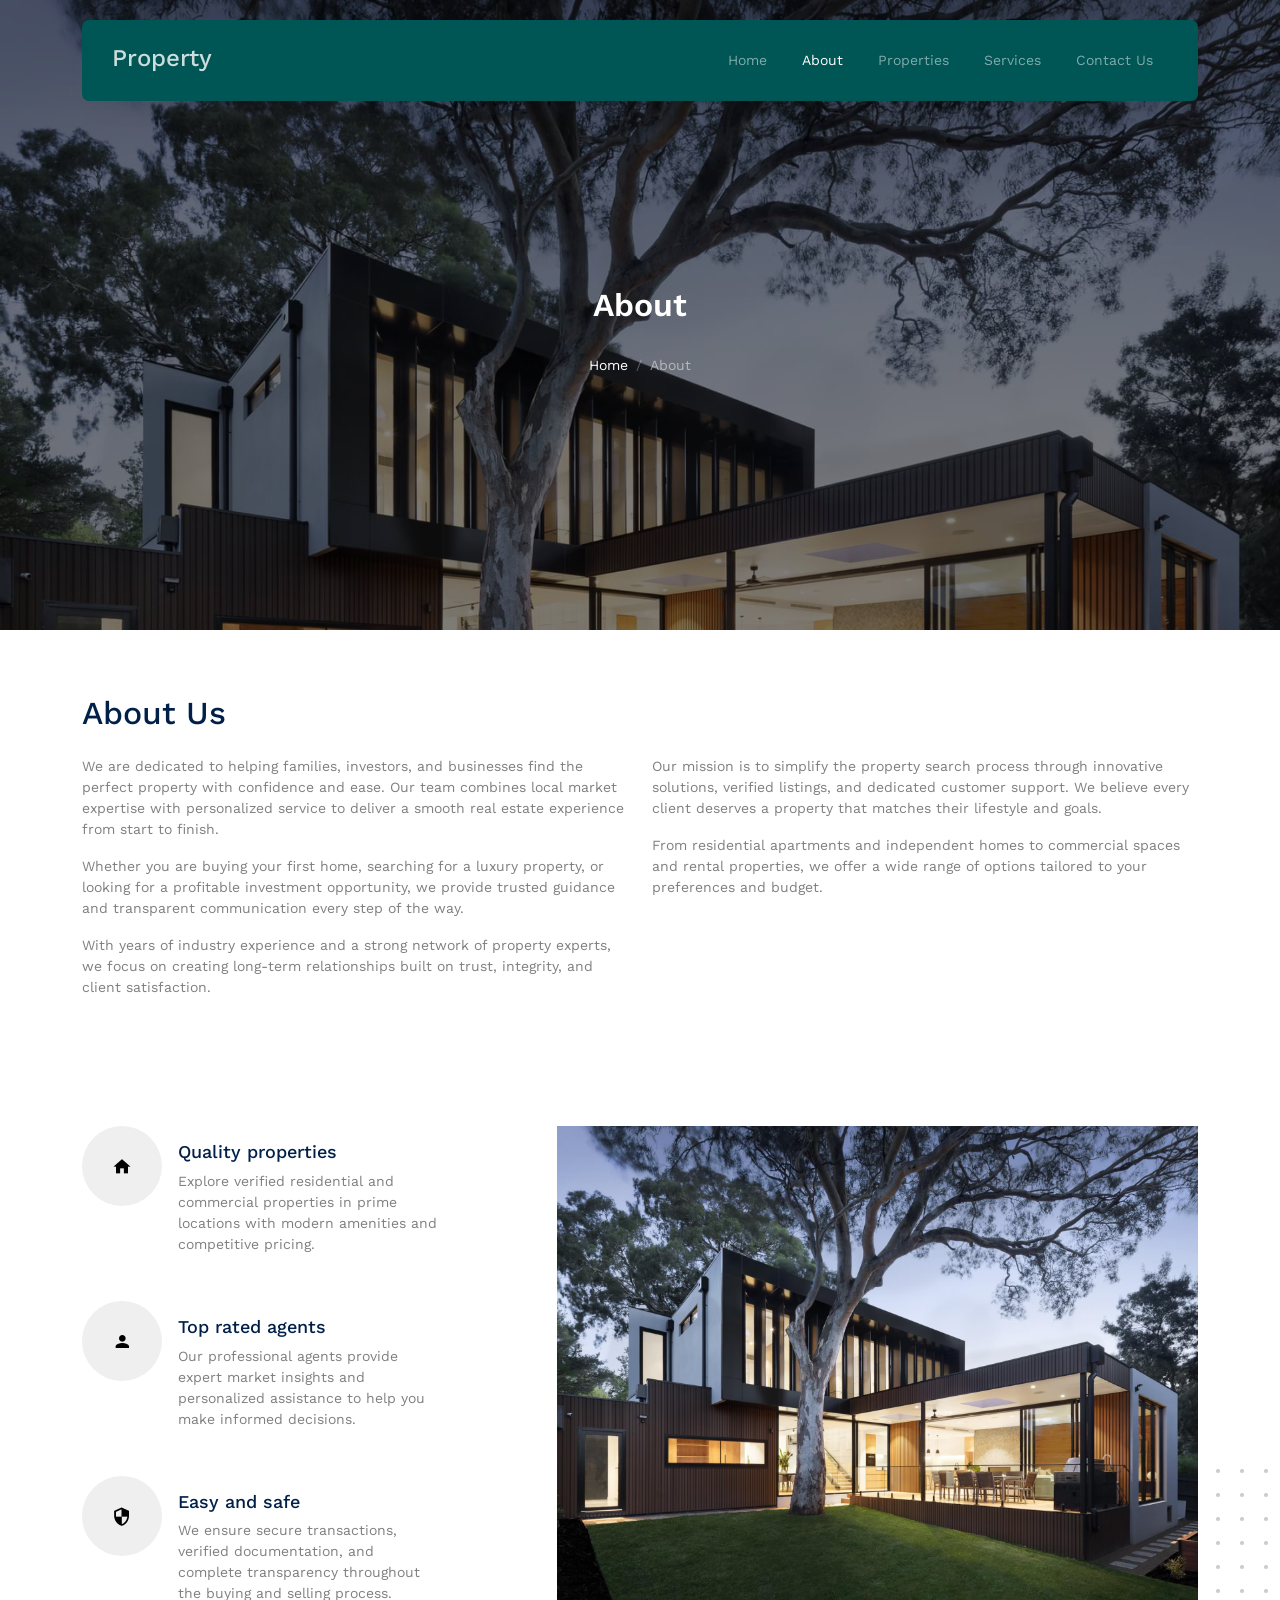
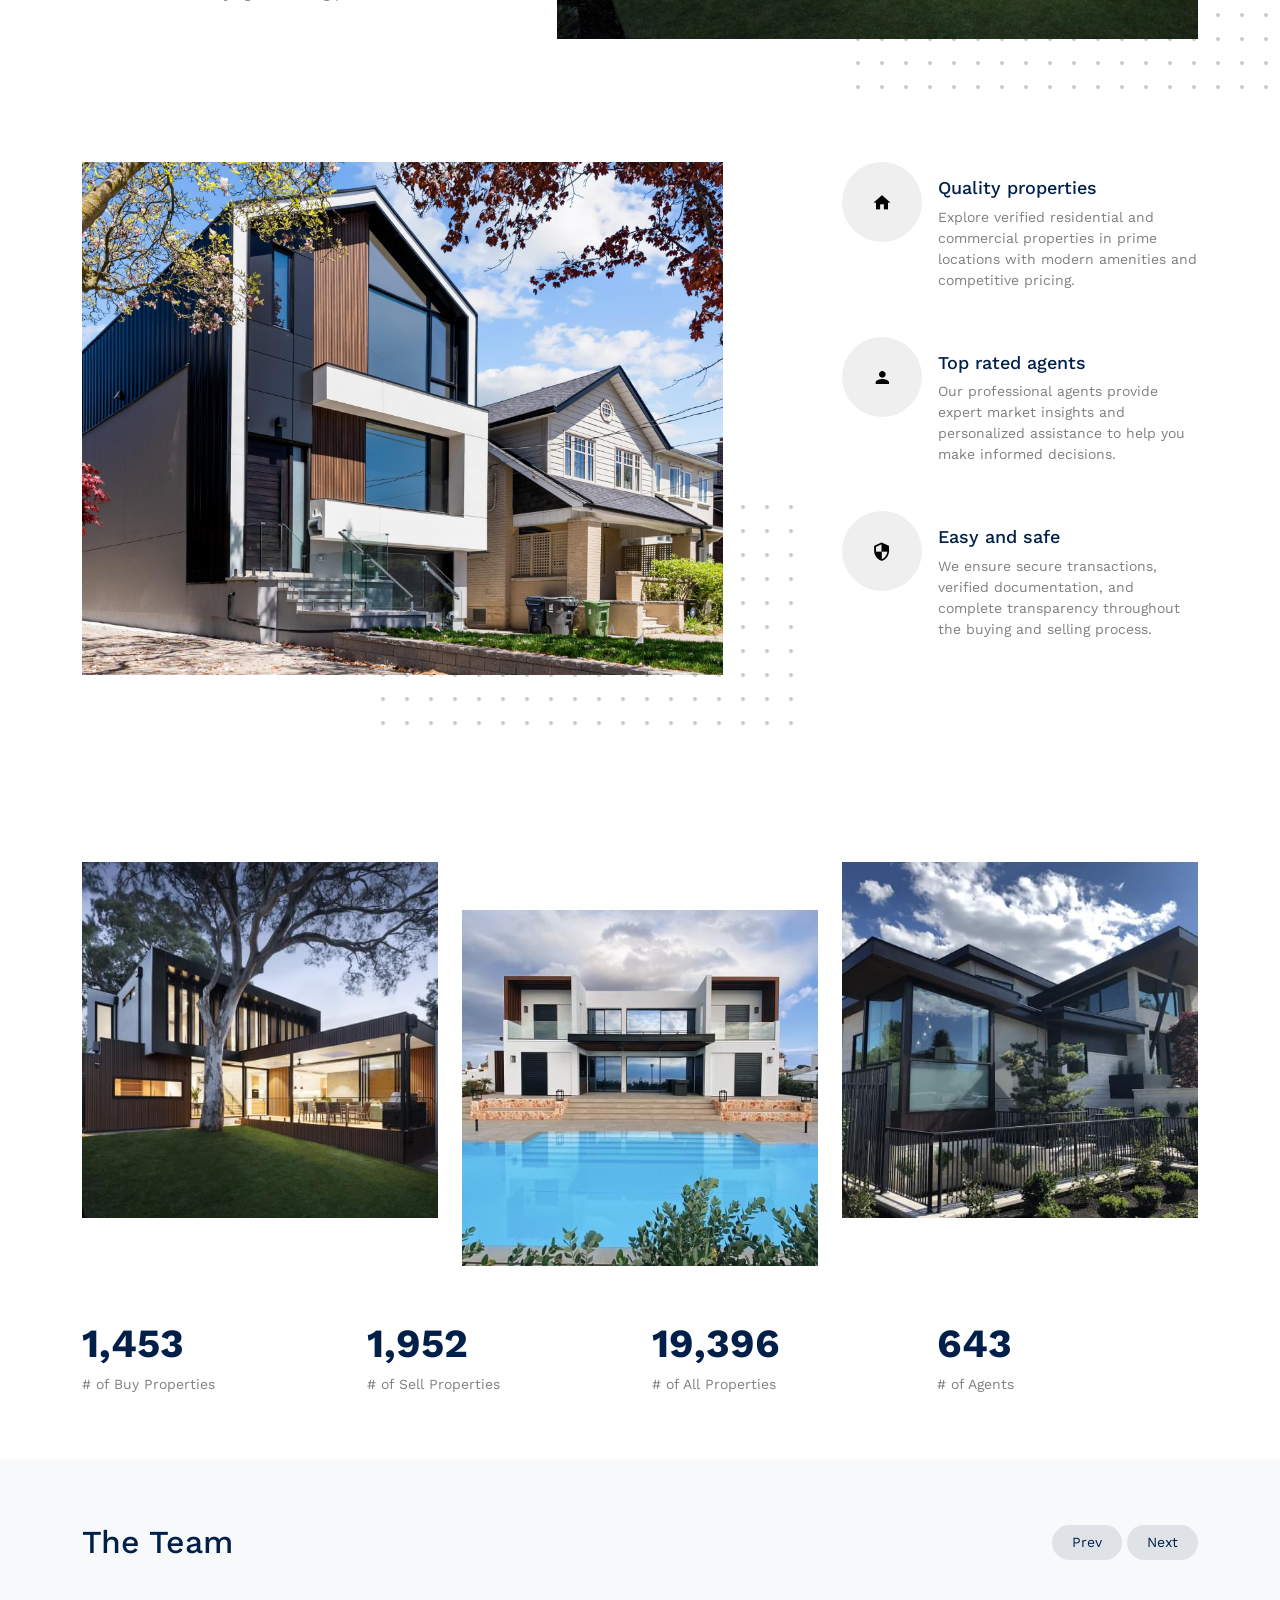
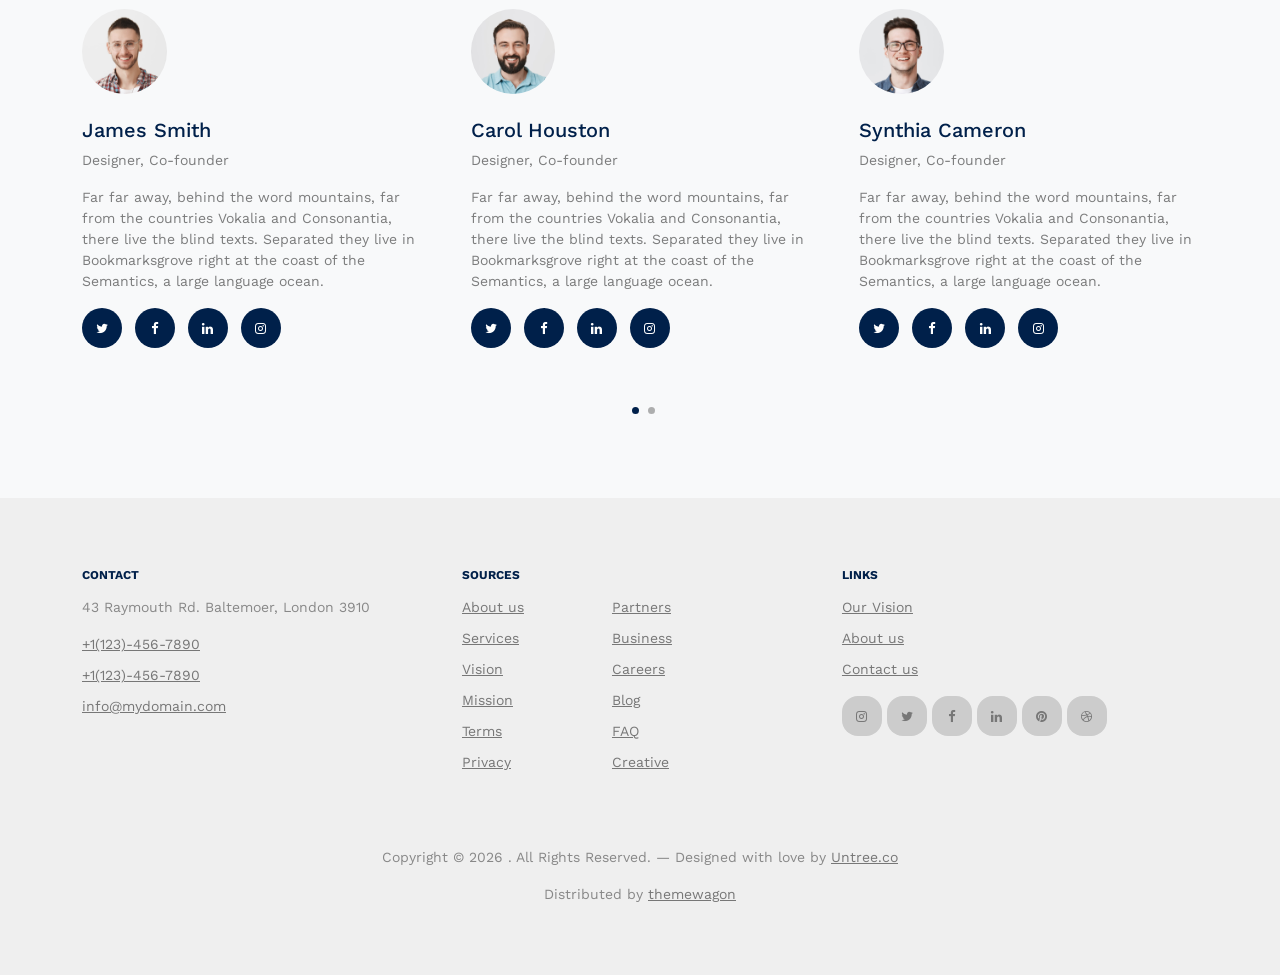
==== commit d872a8c8: "updated" ====
--- a/about.html
+++ b/about.html
@@ -43,7 +43,7 @@
       <div class="site-mobile-menu-body"></div>
     </div>
 
-    <nav class="site-nav">
+   <nav class="site-nav">
       <div class="container">
         <div class="menu-bg-wrap">
           <div class="site-navigation">
@@ -53,23 +53,13 @@
               class="js-clone-nav d-none d-lg-inline-block text-start site-menu float-end"
             >
               <li><a href="index.html">Home</a></li>
-              <li class="has-children">
+           <li class="active"><a href="about.html">About</a></li>
+
+              <li>
                 <a href="properties.html">Properties</a>
-                <ul class="dropdown">
-                  <li><a href="#">Buy Property</a></li>
-                  <li><a href="#">Sell Property</a></li>
-                  <li class="has-children">
-                    <a href="#">Dropdown</a>
-                    <ul class="dropdown">
-                      <li><a href="#">Sub Menu One</a></li>
-                      <li><a href="#">Sub Menu Two</a></li>
-                      <li><a href="#">Sub Menu Three</a></li>
-                    </ul>
-                  </li>
-                </ul>
+                
               </li>
               <li><a href="services.html">Services</a></li>
-              <li class="active"><a href="about.html">About</a></li>
               <li><a href="contact.html">Contact Us</a></li>
             </ul>
 
@@ -123,36 +113,33 @@
           </div>
           <div class="col-lg-6">
             <p class="text-black-50">
-              Lorem ipsum dolor sit amet consectetur adipisicing elit. Numquam
-              enim pariatur similique debitis vel nisi qui reprehenderit totam?
-              Quod maiores.
-            </p>
+              We are dedicated to helping families, investors, and businesses find the
+    perfect property with confidence and ease. Our team combines local market
+    expertise with personalized service to deliver a smooth real estate
+    experience from start to finish.
+  </p>
             <p class="text-black-50">
-              Lorem ipsum dolor sit amet consectetur adipisicing elit. Magni
-              saepe, explicabo nihil. Est, autem error cumque ipsum repellendus
-              veniam sed blanditiis unde ullam maxime veritatis perferendis
-              cupiditate, at non esse!
-            </p>
+              Whether you are buying your first home, searching for a luxury property,
+    or looking for a profitable investment opportunity, we provide trusted
+    guidance and transparent communication every step of the way.
+  </p>
             <p class="text-black-50">
-              Enim, nisi labore exercitationem facere cupiditate nobis quod
-              autem veritatis quis minima expedita. Cumque odio illo iusto
-              reiciendis, labore impedit omnis, nihil aut atque, facilis
-              necessitatibus asperiores porro qui nam.
-            </p>
+               With years of industry experience and a strong network of property experts,
+    we focus on creating long-term relationships built on trust, integrity,
+    and client satisfaction.
+  </p>
           </div>
           <div class="col-lg-6">
             <p class="text-black-50">
-              Lorem ipsum dolor sit amet consectetur adipisicing elit. Magni
-              saepe, explicabo nihil. Est, autem error cumque ipsum repellendus
-              veniam sed blanditiis unde ullam maxime veritatis perferendis
-              cupiditate, at non esse!
-            </p>
+              Our mission is to simplify the property search process through innovative
+    solutions, verified listings, and dedicated customer support. We believe
+    every client deserves a property that matches their lifestyle and goals.
+  </p>
             <p class="text-black-50">
-              Enim, nisi labore exercitationem facere cupiditate nobis quod
-              autem veritatis quis minima expedita. Cumque odio illo iusto
-              reiciendis, labore impedit omnis, nihil aut atque, facilis
-              necessitatibus asperiores porro qui nam.
-            </p>
+                From residential apartments and independent homes to commercial spaces and
+    rental properties, we offer a wide range of options tailored to your
+    preferences and budget.
+  </p>
           </div>
         </div>
       </div>
@@ -174,9 +161,9 @@
               <div class="feature-text">
                 <h3 class="heading">Quality properties</h3>
                 <p class="text-black-50">
-                  Lorem ipsum dolor sit amet consectetur adipisicing elit.
-                  Nostrum iste.
-                </p>
+                  Explore verified residential and commercial properties in prime locations
+  with modern amenities and competitive pricing.
+</p>
               </div>
             </div>
 
@@ -187,9 +174,9 @@
               <div class="feature-text">
                 <h3 class="heading">Top rated agents</h3>
                 <p class="text-black-50">
-                  Lorem ipsum dolor sit amet consectetur adipisicing elit.
-                  Nostrum iste.
-                </p>
+                 Our professional agents provide expert market insights and personalized
+  assistance to help you make informed decisions.
+</p>
               </div>
             </div>
 
@@ -200,9 +187,9 @@
               <div class="feature-text">
                 <h3 class="heading">Easy and safe</h3>
                 <p class="text-black-50">
-                  Lorem ipsum dolor sit amet consectetur adipisicing elit.
-                  Nostrum iste.
-                </p>
+                 We ensure secure transactions, verified documentation, and complete
+  transparency throughout the buying and selling process.
+</p>
               </div>
             </div>
           </div>
@@ -226,9 +213,9 @@
               <div class="feature-text">
                 <h3 class="heading">Quality properties</h3>
                 <p class="text-black-50">
-                  Lorem ipsum dolor sit amet consectetur adipisicing elit.
-                  Nostrum iste.
-                </p>
+                     Explore verified residential and commercial properties in prime locations
+  with modern amenities and competitive pricing.
+</p>
               </div>
             </div>
 
@@ -239,9 +226,9 @@
               <div class="feature-text">
                 <h3 class="heading">Top rated agents</h3>
                 <p class="text-black-50">
-                  Lorem ipsum dolor sit amet consectetur adipisicing elit.
-                  Nostrum iste.
-                </p>
+                  Our professional agents provide expert market insights and personalized
+  assistance to help you make informed decisions.
+</p>
               </div>
             </div>
 
@@ -252,9 +239,9 @@
               <div class="feature-text">
                 <h3 class="heading">Easy and safe</h3>
                 <p class="text-black-50">
-                  Lorem ipsum dolor sit amet consectetur adipisicing elit.
-                  Nostrum iste.
-                </p>
+                    We ensure secure transactions, verified documentation, and complete
+  transparency throughout the buying and selling process.
+</p>
               </div>
             </div>
           </div>
--- a/css/style.css
+++ b/css/style.css
@@ -103,7 +103,15 @@
   margin-bottom: 0.5rem;
   font-weight: 500;
   line-height: 1.2; }
-
+@media (max-width: 768px) {
+  .form-search {
+    flex-direction: column;
+  }
+  .form-search select,
+  .form-search button {
+    margin-top: 10px;
+  }
+}
 h1, .h1 {
   font-size: calc(1.375rem + 1.5vw); }
   @media (min-width: 1200px) {
@@ -9372,6 +9380,7 @@
     -webkit-transform: translateX(0%);
     -ms-transform: translateX(0%);
     transform: translateX(0%); }
+    
   .site-mobile-menu .site-mobile-menu-header {
     width: 100%;
     float: left;
